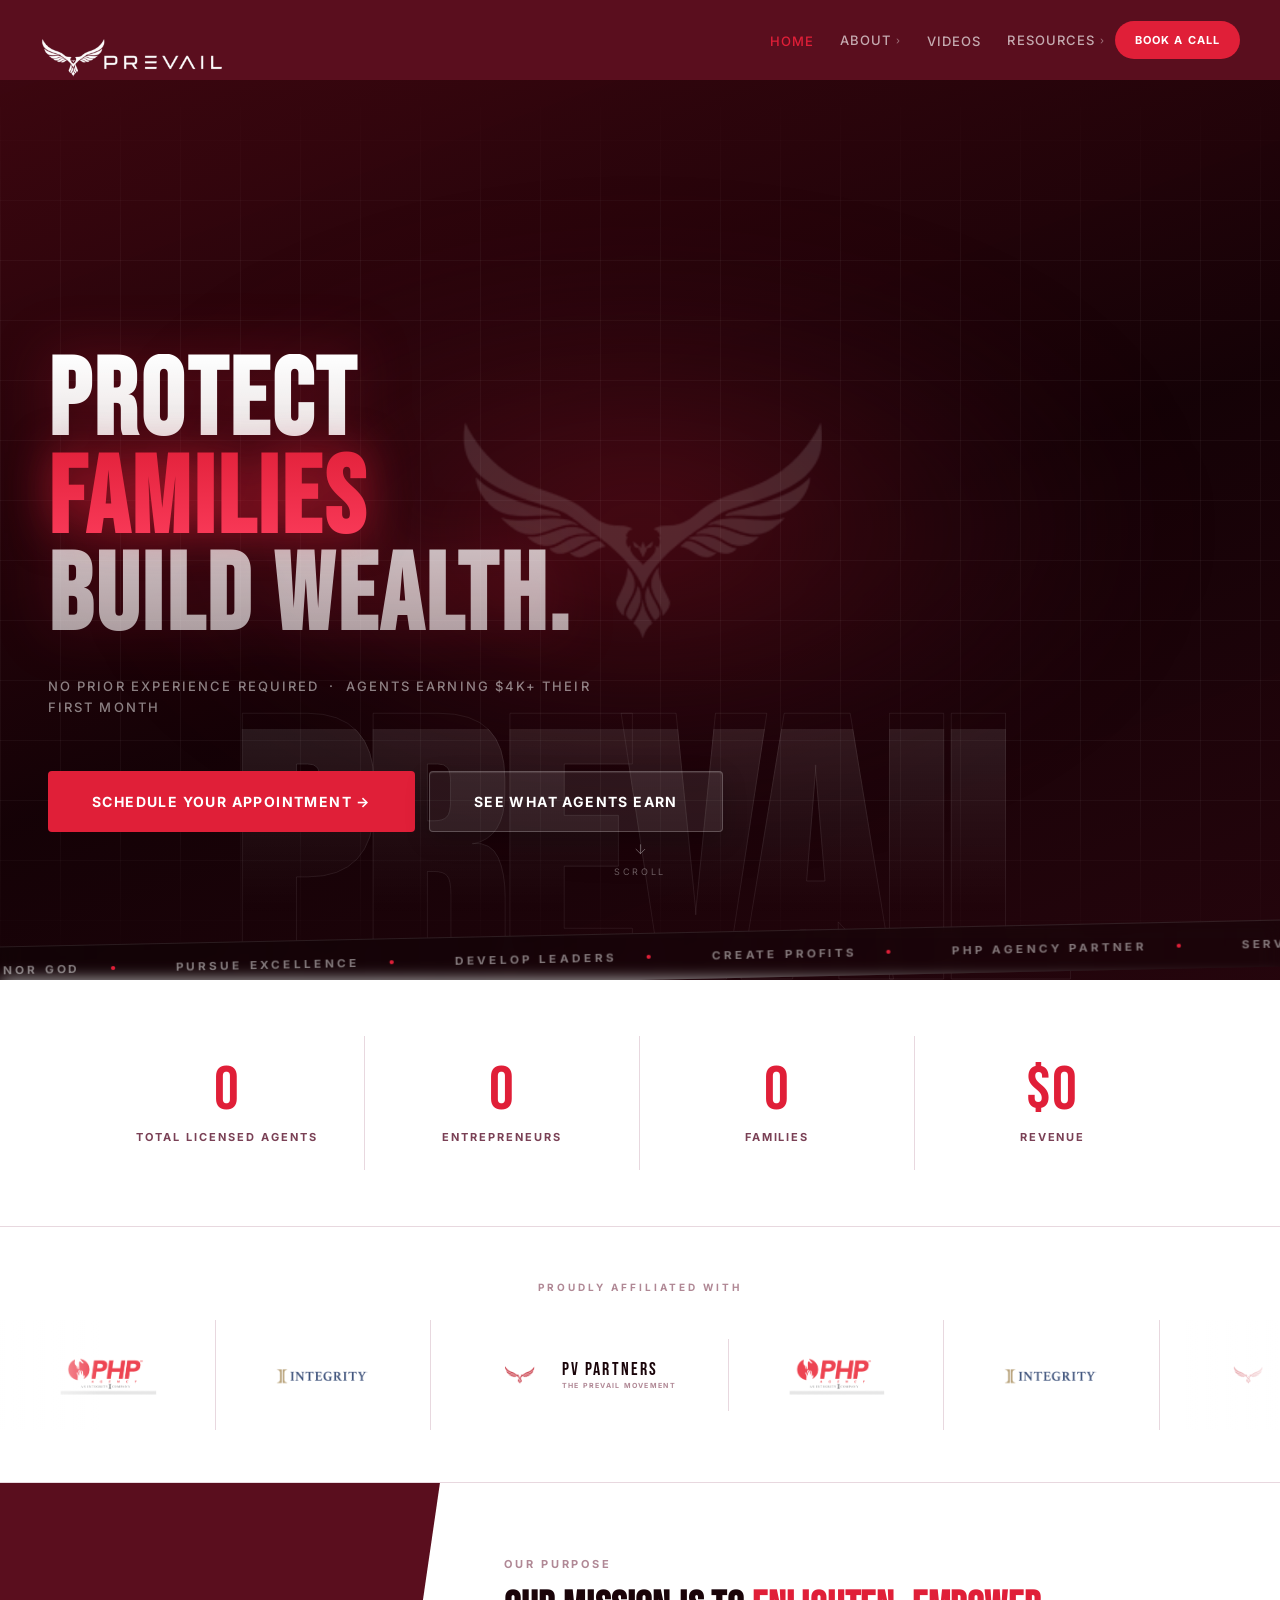
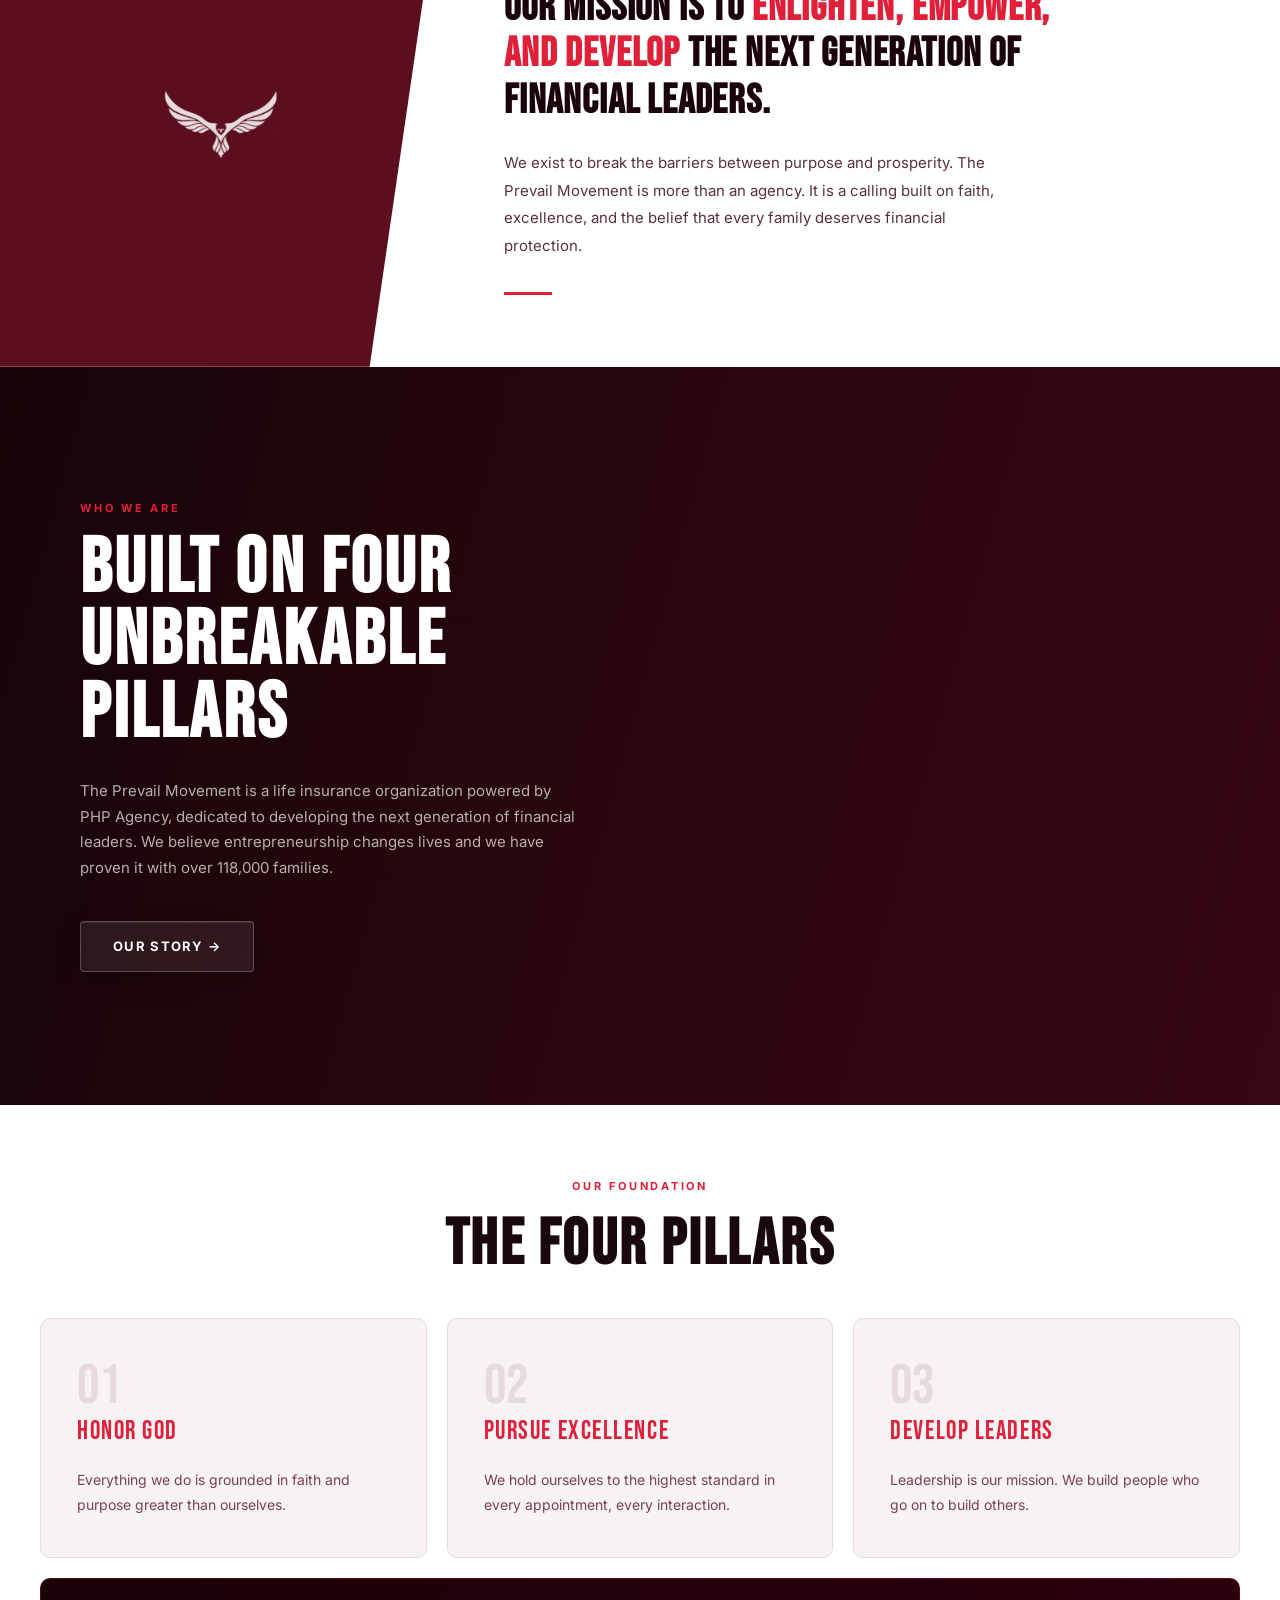
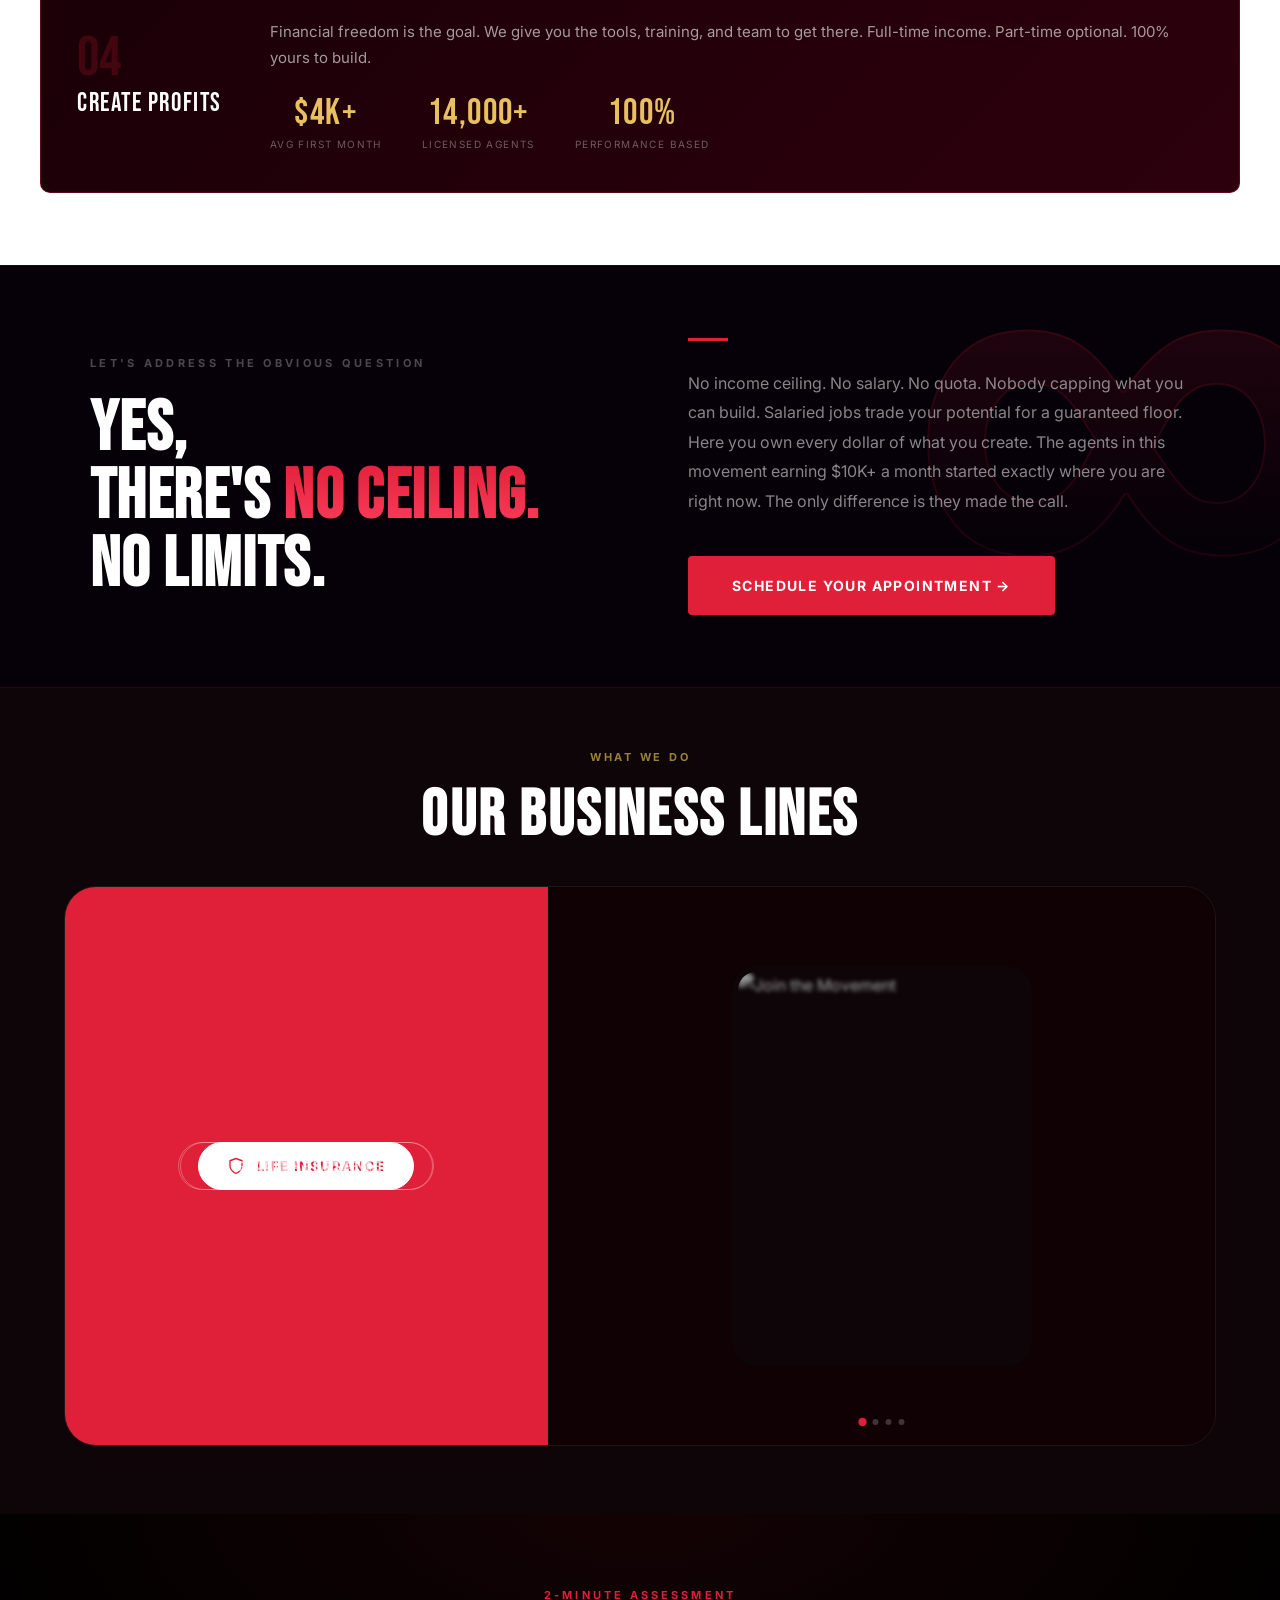
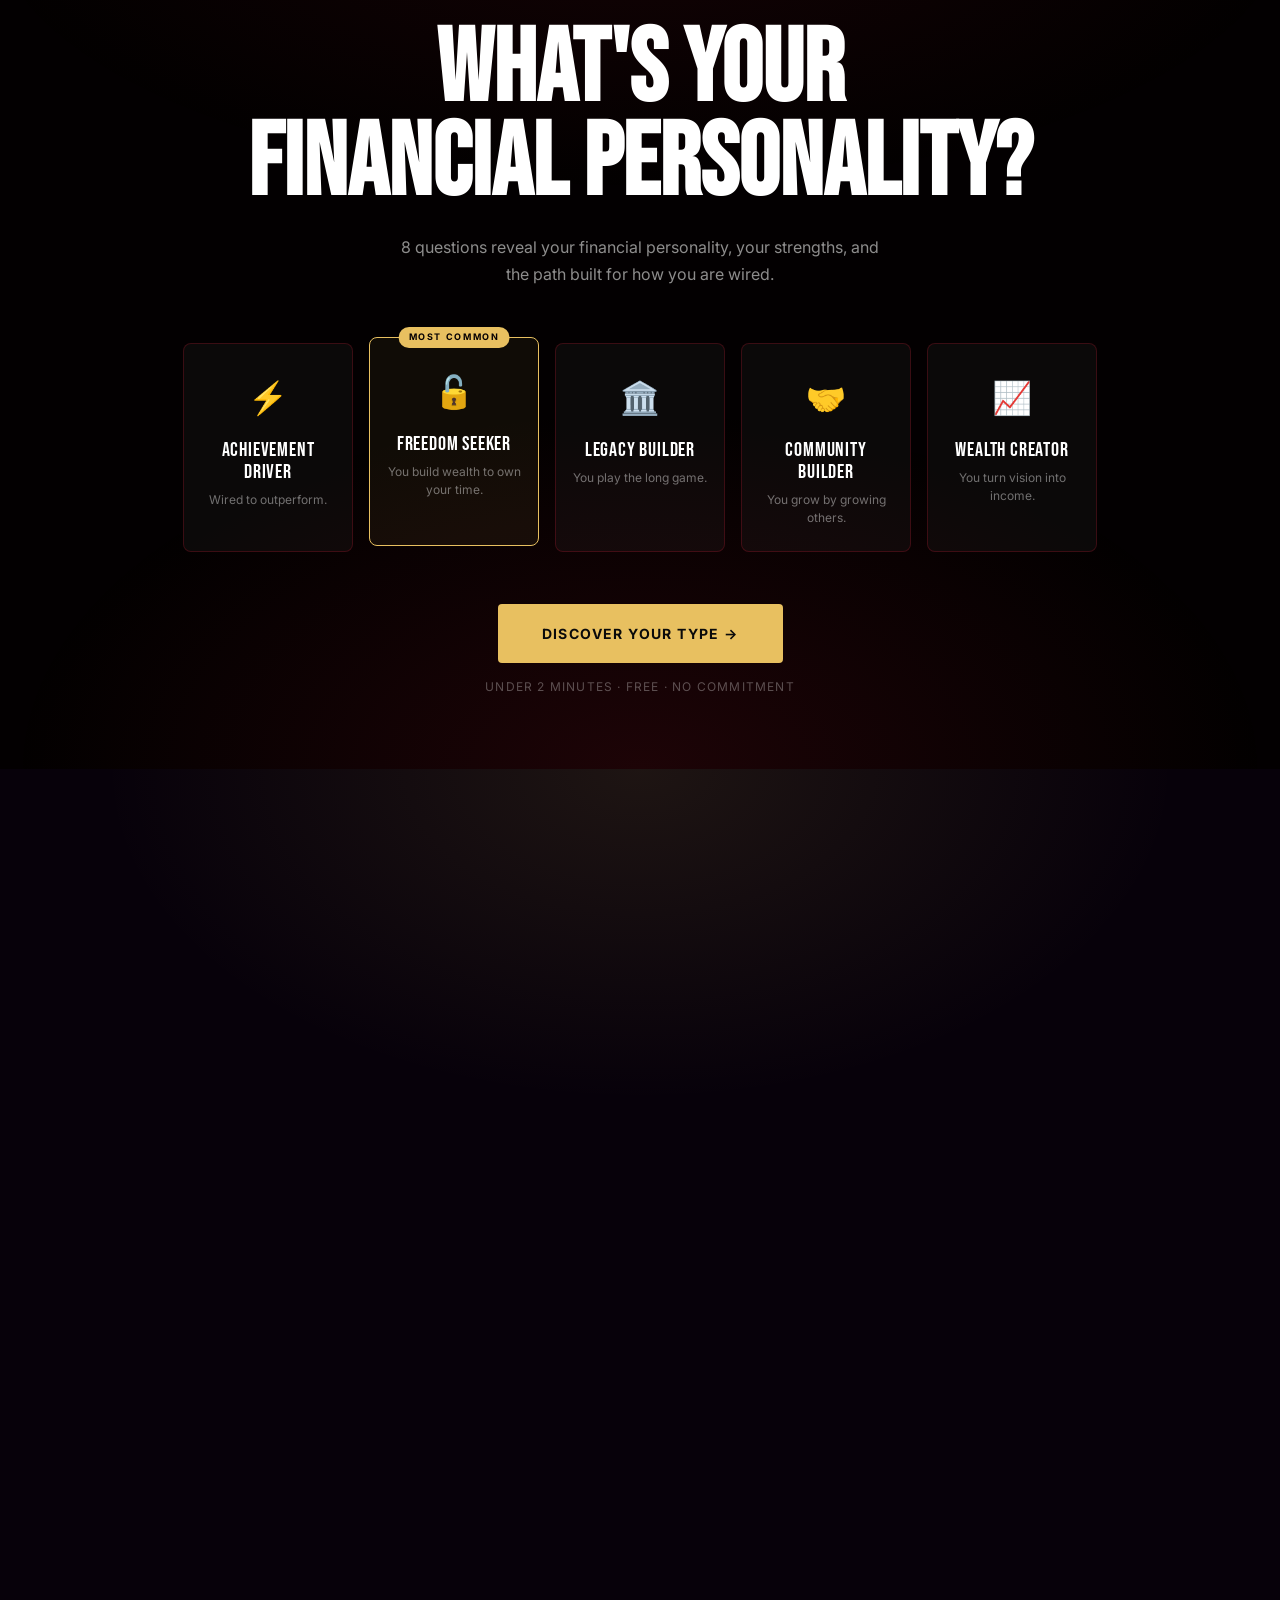
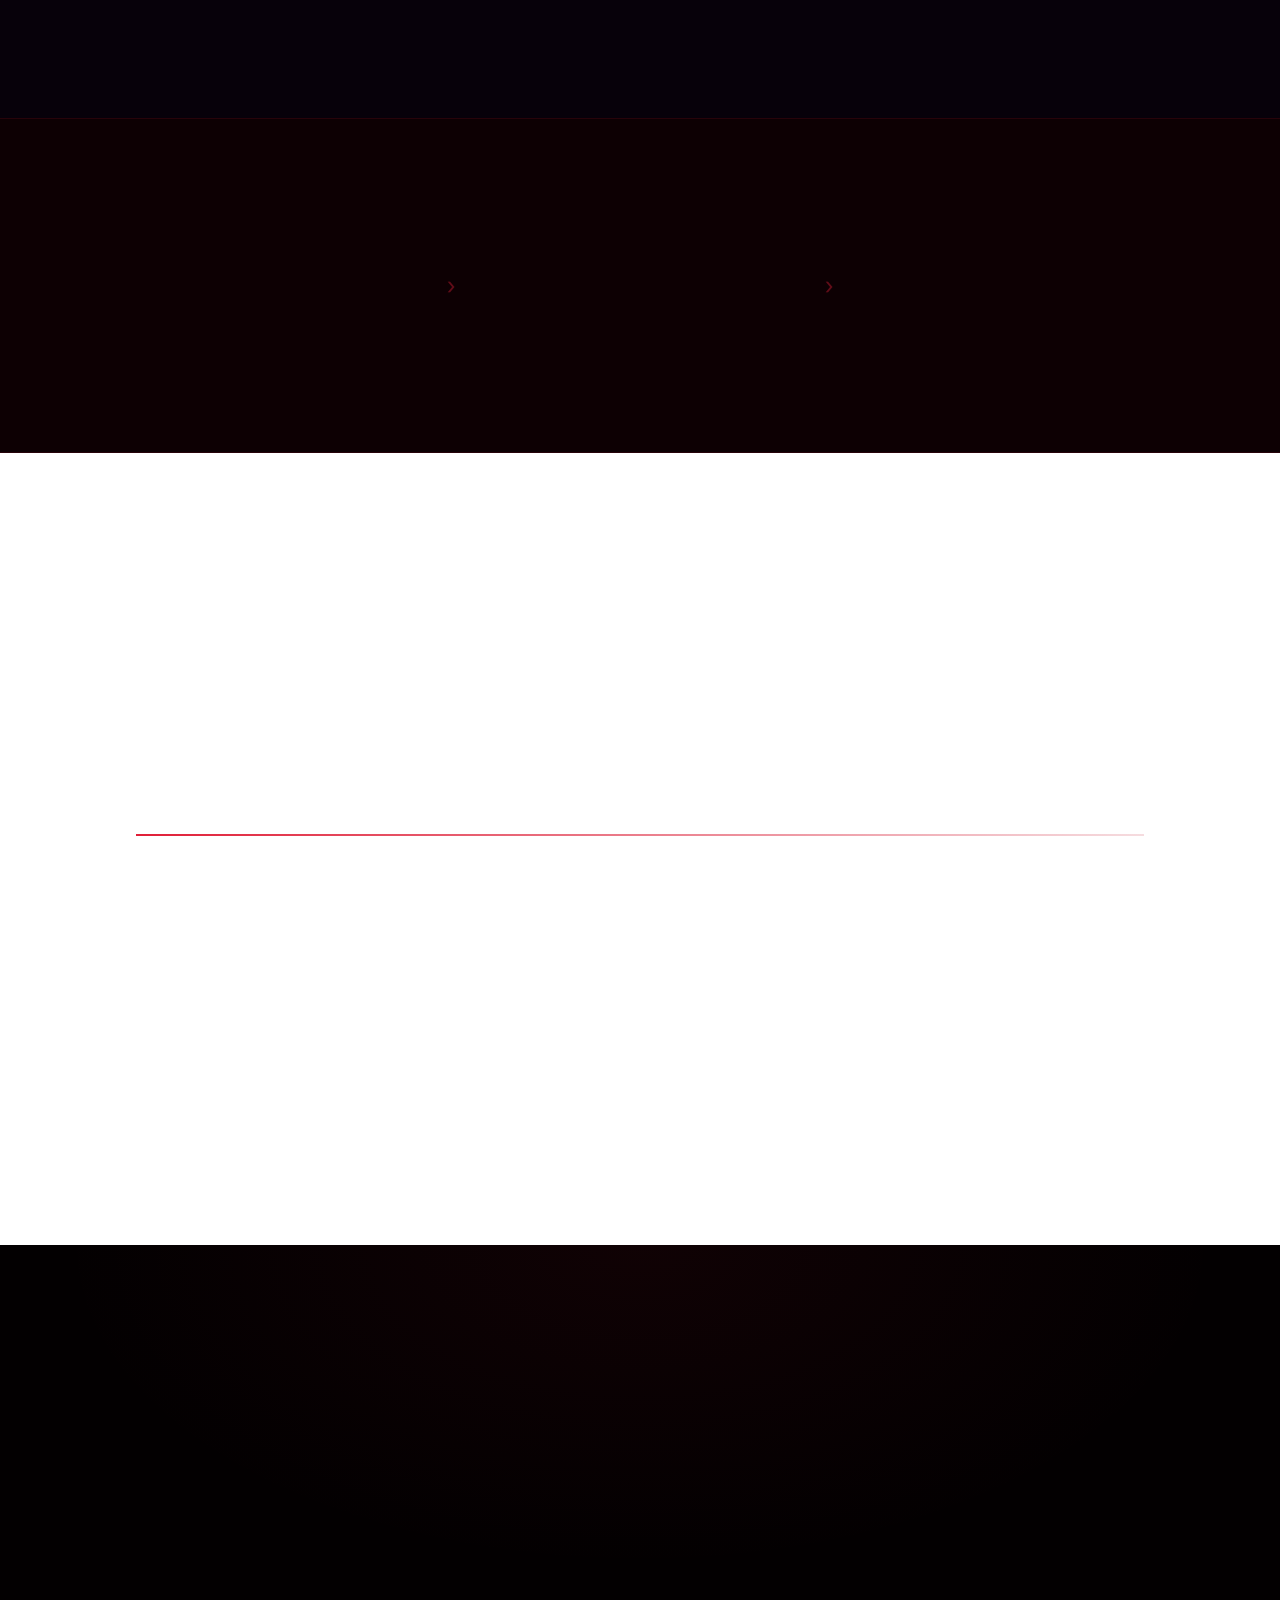
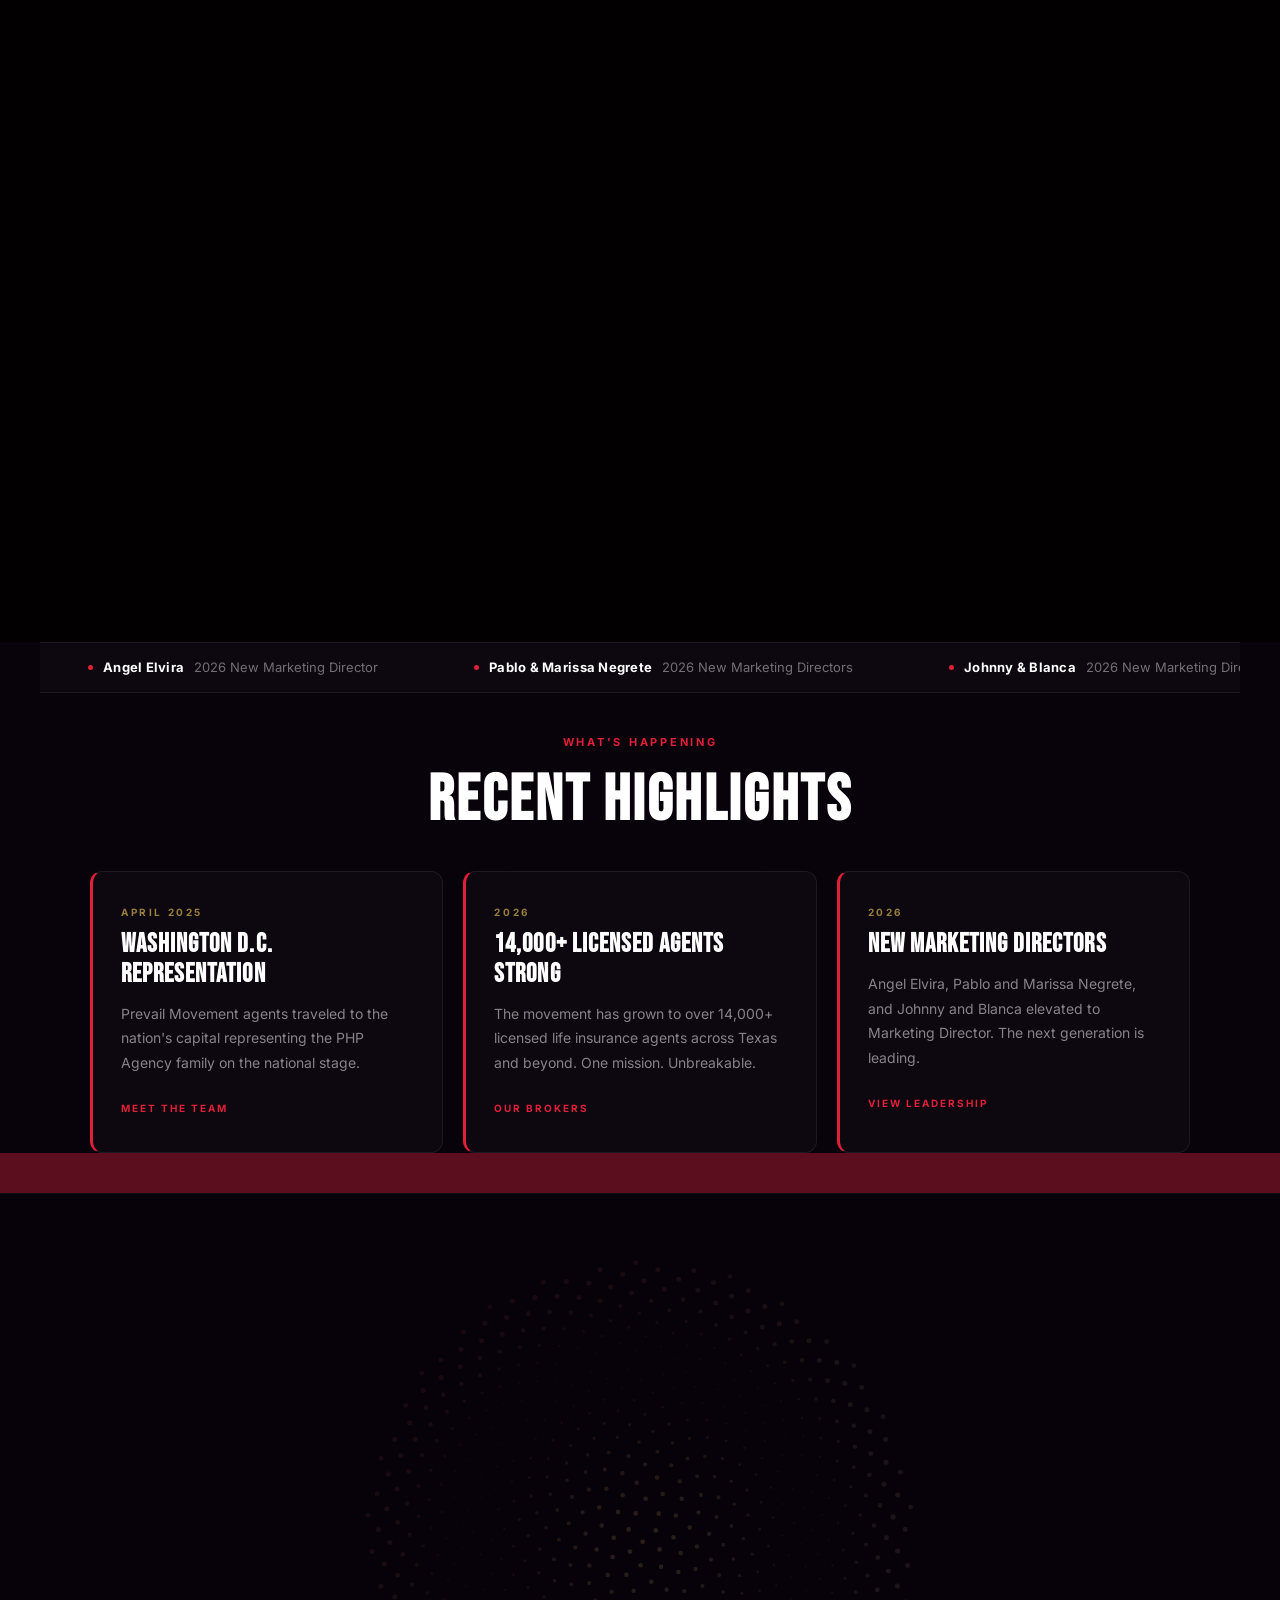
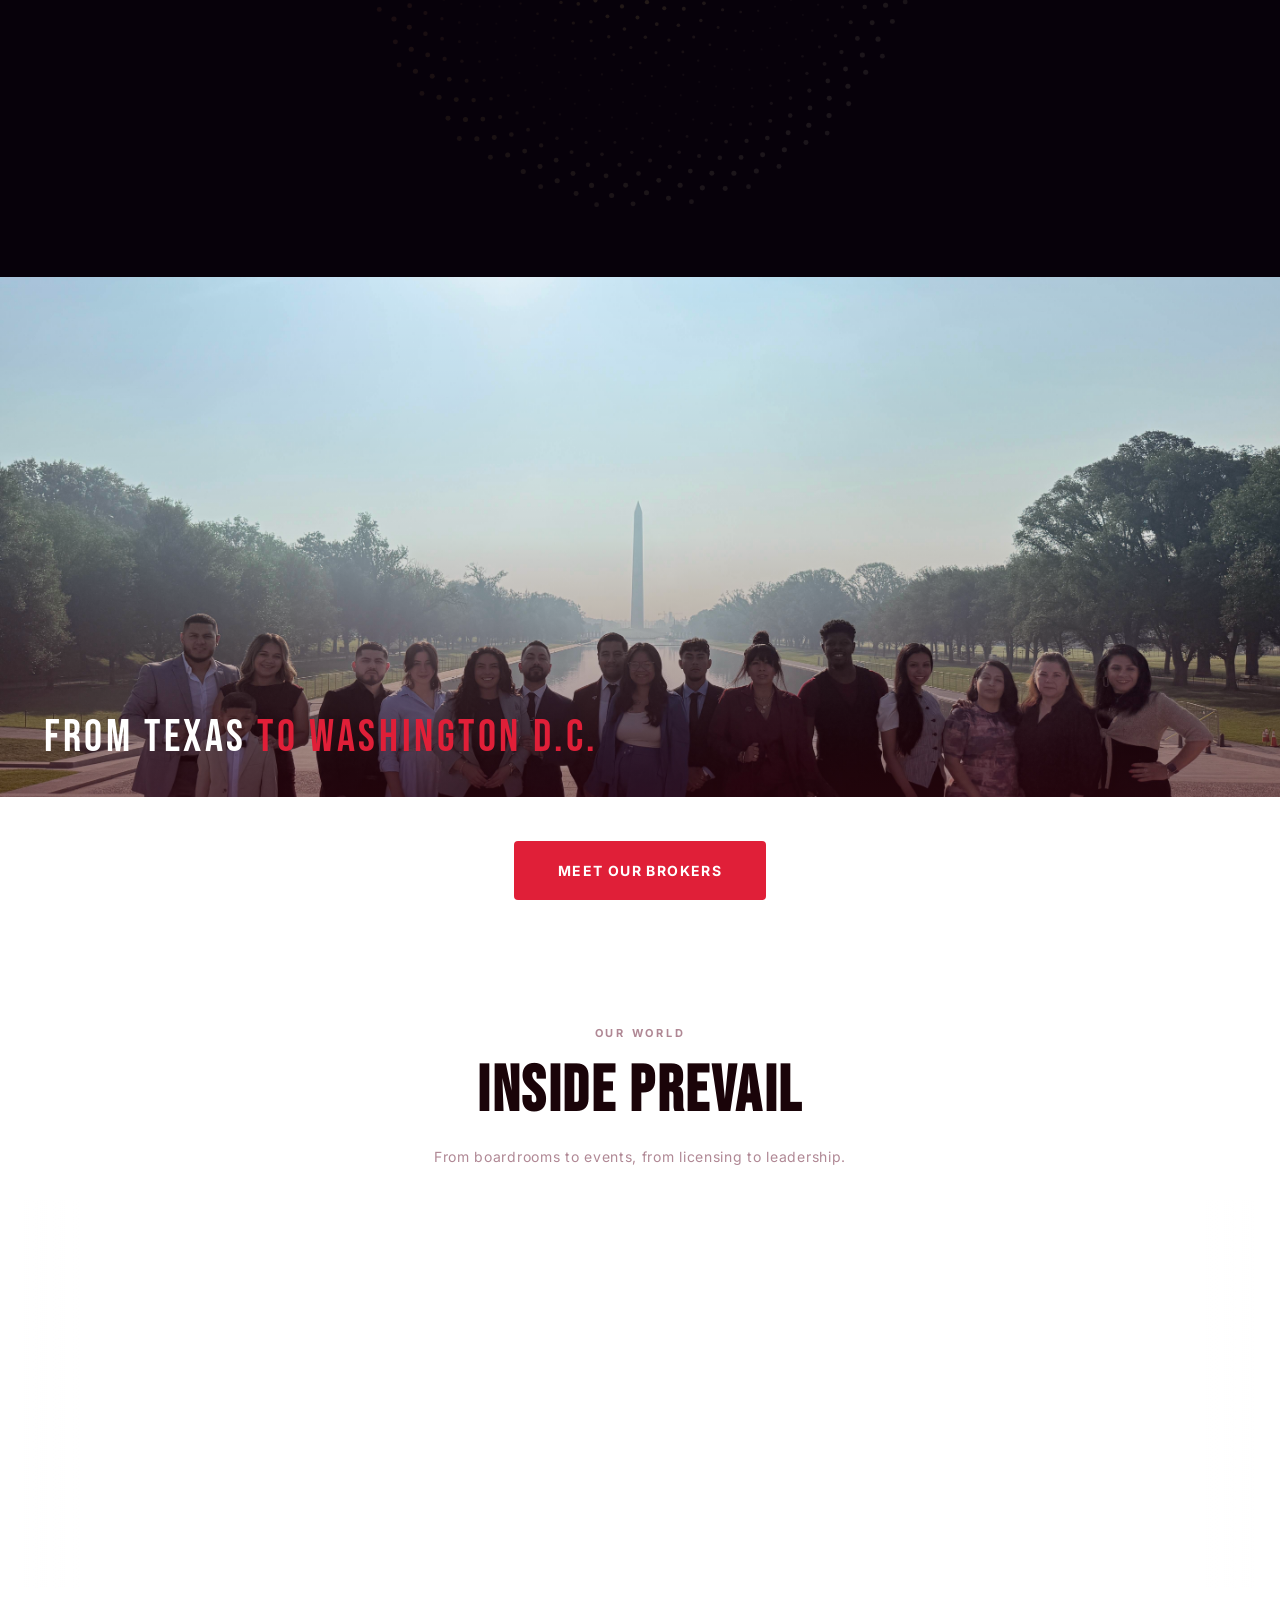
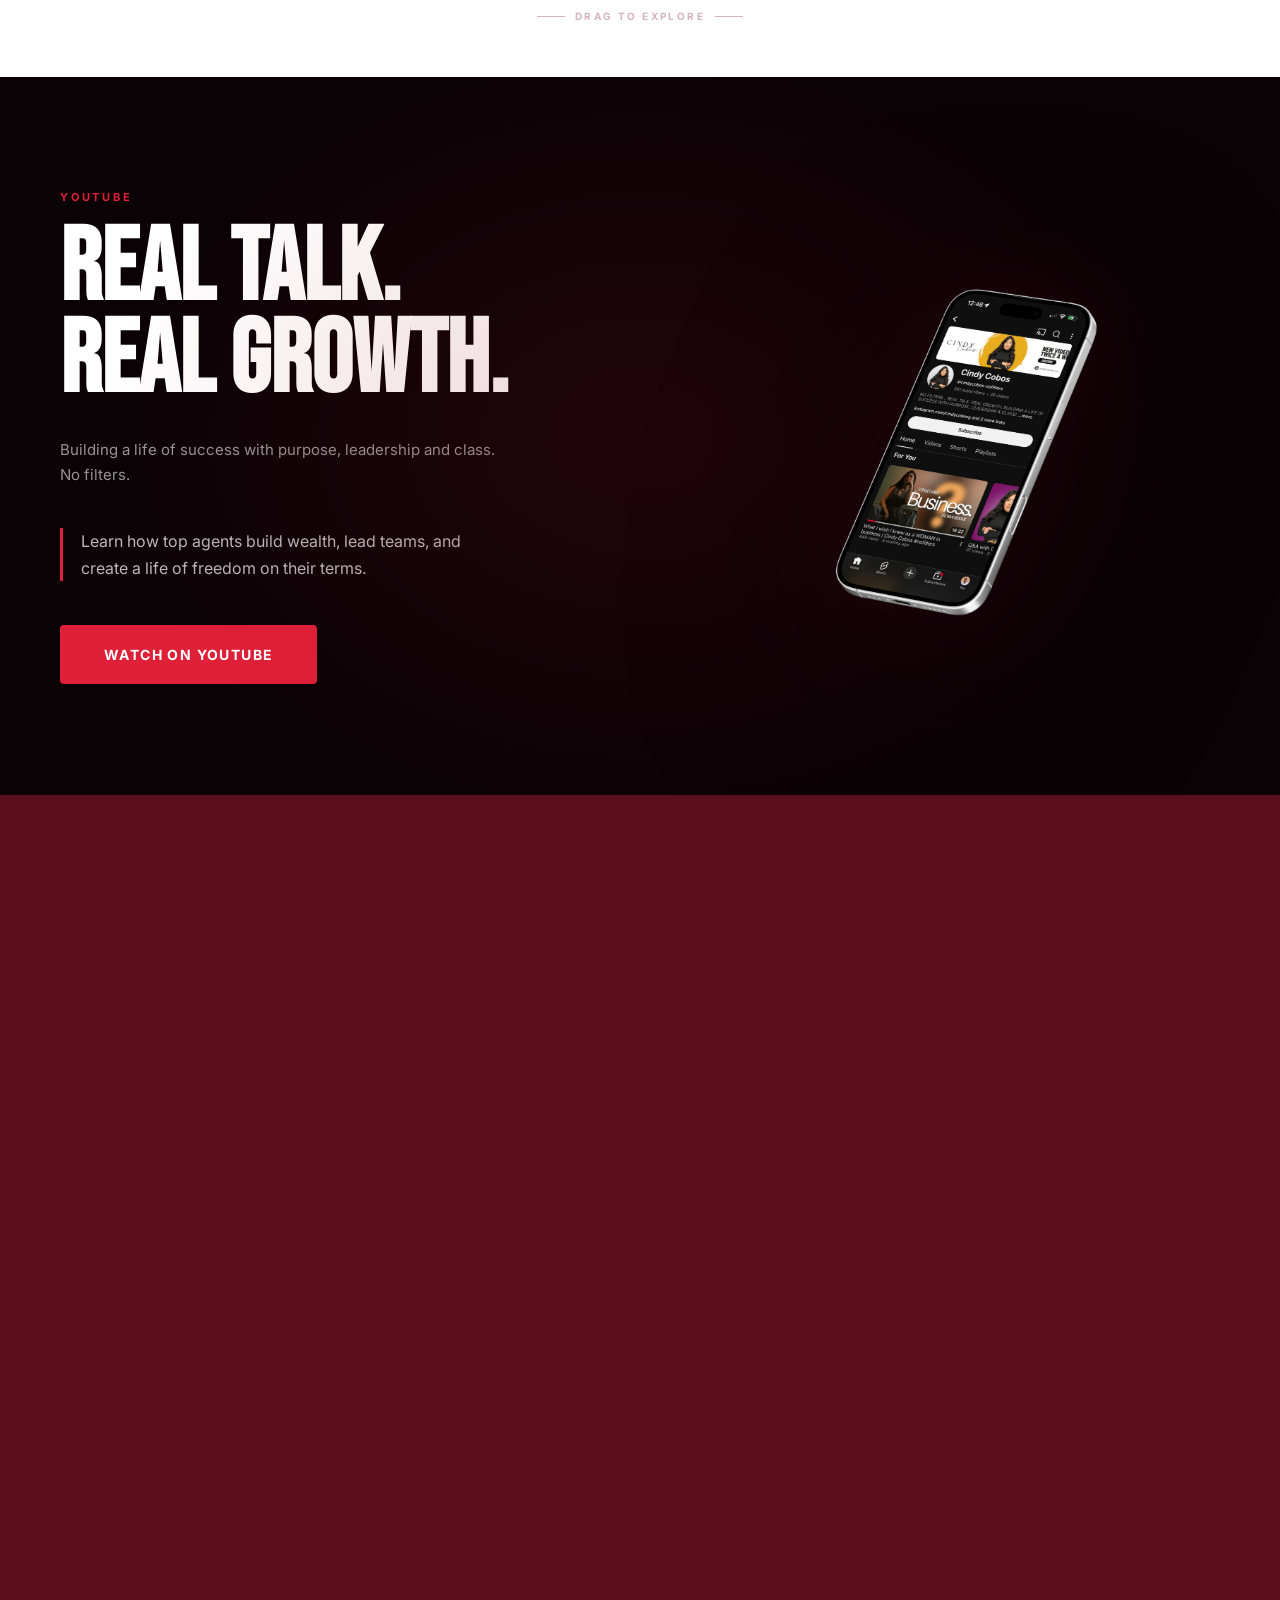
==== index.html @ e939583f "Pre-launch fixes: web-optimized hero video, quiz UX, CCPA, Texas governing law, social meta Hero + W" ====
<!DOCTYPE html>
<html lang="en">
<head>
  <meta charset="UTF-8">
  <meta name="viewport" content="width=device-width, initial-scale=1.0">
  <title>Prevail Movement | Honor God. Pursue Excellence. Develop Leaders. Create Profits.</title>
  <meta name="description" content="The Prevail Movement is a life insurance organization developing the next generation of financial leaders. Agents earn $4K+ their first month with no prior experience required.">

  <!-- Open Graph / Facebook / LinkedIn -->
  <meta property="og:type" content="website">
  <meta property="og:site_name" content="The Prevail Movement">
  <meta property="og:title" content="Prevail Movement | Protect Families. Build Wealth.">
  <meta property="og:description" content="A life insurance organization developing the next generation of financial leaders. Agents earn $4K+ their first month with no prior experience required.">
  <meta property="og:image" content="99.png">
  <meta property="og:image:alt" content="The Prevail Movement crest">

  <!-- Twitter / X -->
  <meta name="twitter:card" content="summary_large_image">
  <meta name="twitter:title" content="Prevail Movement | Protect Families. Build Wealth.">
  <meta name="twitter:description" content="A life insurance organization developing the next generation of financial leaders. Agents earn $4K+ their first month with no prior experience required.">
  <meta name="twitter:image" content="99.png">

  <link rel="stylesheet" href="style.css">
  <style>

    /* ═══════════════════════════════════════════════
       HERO
    ═══════════════════════════════════════════════ */
    .hero {
      position: relative;
      height: 100vh;
      min-height: 680px;
      display: flex;
      flex-direction: column;
      align-items: flex-start;
      justify-content: flex-end;
      text-align: left;
      overflow: hidden;
      margin-top: var(--nav-h);
      background: #1a0409;
    }

    /* Background video */
    .hero__video {
      position: absolute;
      inset: 0;
      width: 100%;
      height: 100%;
      object-fit: cover;
      object-position: center;
      z-index: 0;
    }

    /* GLSL Hills WebGL canvas */
    .hero__glsl-hills {
      position: absolute;
      inset: 0;
      width: 100%;
      height: 100%;
      z-index: 2;
      pointer-events: none;
      opacity: 0.55;
      mix-blend-mode: screen;
    }

    /* Crimson overlay on video */
    .hero__video-overlay {
      position: absolute;
      inset: 0;
      background: linear-gradient(
        160deg,
        rgba(70,8,18,0.78) 0%,
        rgba(20,2,6,0.88) 55%,
        rgba(40,6,14,0.82) 100%
      );
      z-index: 1;
    }

    /* Aurora glow */
    .hero__aurora {
      position: absolute;
      left: 50%; top: 50%;
      transform: translate(-50%, -50%);
      width: 80vw;
      height: 60vh;
      background: radial-gradient(ellipse at 50% 50%,
        rgba(224,31,56,0.28) 0%,
        rgba(110,18,36,0.18) 40%,
        transparent 70%);
      border-radius: 50%;
      filter: blur(60px);
      animation: aurora-breathe 8s ease-in-out infinite alternate;
      pointer-events: none;
      z-index: 2;
    }
    @keyframes aurora-breathe {
      0%   { transform: translate(-50%,-50%) scale(1);   opacity: 0.7; }
      100% { transform: translate(-50%,-50%) scale(1.15); opacity: 1; }
    }

    /* Grid texture */
    .hero__grid {
      position: absolute;
      inset: 0;
      background-size: 60px 60px;
      background-image:
        linear-gradient(to right,  rgba(255,255,255,0.04) 1px, transparent 1px),
        linear-gradient(to bottom, rgba(255,255,255,0.04) 1px, transparent 1px);
      mask-image: linear-gradient(to bottom, transparent 0%, black 20%, black 80%, transparent 100%);
      -webkit-mask-image: linear-gradient(to bottom, transparent 0%, black 20%, black 80%, transparent 100%);
      pointer-events: none;
      z-index: 2;
    }

    /* Giant background "PREVAIL" text */
    .hero__bg-text {
      position: absolute;
      bottom: -4vh;
      left: 50%;
      transform: translateX(-50%);
      font-family: 'Bebas Neue', cursive;
      font-size: 28vw;
      line-height: 0.8;
      font-weight: 900;
      letter-spacing: -0.02em;
      white-space: nowrap;
      color: transparent;
      -webkit-text-stroke: 1px rgba(255,255,255,0.07);
      background: linear-gradient(180deg, rgba(255,255,255,0.09) 0%, transparent 65%);
      -webkit-background-clip: text;
      background-clip: text;
      pointer-events: none;
      user-select: none;
      z-index: 2;
    }

    /* Eagle watermark */
    .hero__eagle {
      position: absolute;
      opacity: 0.12;
      width: 900px;
      height: auto;
      top: 50%; left: 50%;
      transform: translate(-50%, -50%);
      pointer-events: none;
      display: block;
      z-index: 2;
    }

    /* Content */
    .hero__content {
      position: relative;
      z-index: 3;
      max-width: 760px;
      width: 100%;
      padding: 0 24px 148px max(40px, calc((100vw - 1280px) / 2 + 48px));
      overflow: visible;
    }
    /* CSS fallback: if GSAP never runs, animate elements visible after 3s */
    @keyframes hero-reveal {
      from { opacity: 0; transform: translateY(20px); }
      to   { opacity: 1; transform: translateY(0); }
    }

    .hero__eyebrow {
      display: inline-flex;
      align-items: center;
      gap: 10px;
      font-size: 11px;
      font-weight: 700;
      letter-spacing: 0.32em;
      text-transform: uppercase;
      color: rgba(255,255,255,0.55);
      margin-bottom: 24px;
      opacity: 0;
      animation: hero-reveal 0.7s ease-out 3s forwards;
    }
    .hero__eyebrow::before,
    .hero__eyebrow::after {
      content: '';
      display: block;
      width: 28px;
      height: 1px;
      background: rgba(255,255,255,0.3);
    }
    .hero__title {
      font-family: 'Bebas Neue', cursive;
      font-size: clamp(64px, 8.5vw, 108px);
      line-height: 0.9;
      letter-spacing: 0.03em;
      margin-bottom: 30px;
      opacity: 0;
      animation: hero-reveal 0.9s ease-out 3.1s forwards;
      overflow: visible;
      /* metallic text glow */
      background: linear-gradient(180deg, #ffffff 0%, rgba(255,255,255,0.6) 100%);
      -webkit-background-clip: text;
      -webkit-text-fill-color: transparent;
      background-clip: text;
      filter: drop-shadow(0 0 28px rgba(224,31,56,0.3));
    }
    .hero__title .accent {
      background: linear-gradient(180deg, var(--crimson) 0%, #ff4060 100%);
      -webkit-background-clip: text;
      -webkit-text-fill-color: transparent;
      background-clip: text;
      filter: drop-shadow(0 0 20px rgba(224,31,56,0.5));
    }
    .hero__tagline {
      font-size: clamp(11px, 1.2vw, 13px);
      letter-spacing: 0.16em;
      text-transform: uppercase;
      color: rgba(255,255,255,0.5);
      margin-bottom: 52px;
      font-weight: 500;
      opacity: 0;
      max-width: 560px;
      animation: hero-reveal 0.7s ease-out 3.25s forwards;
    }
    .hero__ctas {
      display: flex;
      gap: 14px;
      justify-content: flex-start;
      flex-wrap: wrap;
      opacity: 0;
      animation: hero-reveal 0.6s ease-out 3.4s forwards;
    }

    /* Glass pill button */
    .btn--glass {
      background: rgba(255,255,255,0.08);
      color: #fff;
      border: 1px solid rgba(255,255,255,0.22);
      backdrop-filter: blur(12px);
      -webkit-backdrop-filter: blur(12px);
      box-shadow: inset 0 1px 1px rgba(255,255,255,0.12), 0 8px 24px rgba(0,0,0,0.2);
      transition: background 0.3s, border-color 0.3s, box-shadow 0.3s, transform 0.2s;
    }
    .btn--glass:hover {
      background: rgba(255,255,255,0.15);
      border-color: rgba(255,255,255,0.5);
      box-shadow: inset 0 1px 1px rgba(255,255,255,0.2), 0 12px 32px rgba(0,0,0,0.3);
    }

    /* Scroll indicator */
    .hero__scroll {
      position: absolute;
      bottom: 100px; /* above the marquee strip */
      left: 50%;
      transform: translateX(-50%);
      display: flex;
      flex-direction: column;
      align-items: center;
      gap: 8px;
      font-size: 9px;
      letter-spacing: 0.28em;
      text-transform: uppercase;
      color: rgba(255,255,255,0.35);
      z-index: 3;
      animation: scroll-bounce 2s ease-in-out infinite;
    }
    .hero__scroll svg { width: 16px; height: 16px; stroke: rgba(255,255,255,0.35); fill: none; stroke-width: 1.5; }
    @keyframes scroll-bounce {
      0%,100% { transform: translateX(-50%) translateY(0); }
      50%      { transform: translateX(-50%) translateY(7px); }
    }

    /* ═══════════════════════════════════════════════
       DIAGONAL MARQUEE STRIP
    ═══════════════════════════════════════════════ */
    .marquee-strip {
      position: absolute;
      bottom: 0;
      left: 0;
      right: 0;
      overflow: hidden;
      border-top: 1px solid rgba(255,255,255,0.1);
      background: rgba(0,0,0,0.25);
      backdrop-filter: blur(8px);
      padding: 14px 0;
      z-index: 3;
      transform: rotate(-1.2deg) scaleX(1.08);
    }
    .marquee-strip__track {
      display: flex;
      width: max-content;
      animation: strip-scroll 35s linear infinite;
      font-size: 11px;
      font-weight: 700;
      letter-spacing: 0.28em;
      text-transform: uppercase;
      color: rgba(255,255,255,0.45);
    }
    .marquee-strip__item {
      display: flex;
      align-items: center;
      gap: 28px;
      padding: 0 28px;
      white-space: nowrap;
    }
    .marquee-strip__dot {
      width: 4px;
      height: 4px;
      border-radius: 50%;
      background: var(--crimson);
      flex-shrink: 0;
    }
    @keyframes strip-scroll {
      from { transform: translateX(0); }
      to   { transform: translateX(-50%); }
    }

    /* ═══════════════════════════════════════════════
       STATS — animated counters on white
    ═══════════════════════════════════════════════ */
    .stats-section {
      background: #fff;
      border-bottom: 1px solid #e8d8df;
      padding: 56px 40px;
    }
    .stats-inner {
      max-width: 1100px;
      margin: 0 auto;
      display: grid;
      grid-template-columns: repeat(4, 1fr);
      gap: 0;
    }
    .stat-item {
      text-align: center;
      padding: 24px 20px;
      border-right: 1px solid #e8d8df;
    }
    .stat-item:last-child { border-right: none; }
    .stat-num {
      font-family: 'Bebas Neue', cursive;
      font-size: 62px;
      line-height: 1;
      letter-spacing: 0.02em;
      color: var(--crimson);
    }
    .stat-label {
      font-size: 11px;
      font-weight: 700;
      letter-spacing: 0.18em;
      text-transform: uppercase;
      color: #7a4055;
      margin-top: 6px;
    }

    /* ═══════════════════════════════════════════════
       WHO WE ARE — full-width cinematic video
    ═══════════════════════════════════════════════ */
    .who-section {
      position: relative;
      overflow: hidden;
      min-height: 82vh;
      display: flex;
      align-items: center;
    }
    .who__video-bg {
      position: absolute;
      inset: 0;
      width: 100%;
      height: 100%;
      object-fit: cover;
      object-position: center 30%;
      z-index: 0;
    }
    .who__video-overlay {
      position: absolute;
      inset: 0;
      background: linear-gradient(
        105deg,
        rgba(10,2,4,0.86) 0%,
        rgba(20,4,8,0.68) 50%,
        rgba(5,1,2,0.42) 100%
      );
      z-index: 1;
    }
    .who__content {
      position: relative;
      z-index: 2;
      max-width: 760px;
      padding: 80px;
    }
    .who__content .section-label { color: var(--crimson); }
    .who__content .section-title {
      color: #fff;
      font-size: clamp(52px, 6vw, 88px);
      line-height: 0.94;
      margin: 16px 0 28px;
    }
    .who__content .section-sub {
      color: rgba(255,255,255,0.68);
      max-width: 500px;
      font-size: 15px;
      line-height: 1.72;
    }

    /* ═══════════════════════════════════════════════
       FOUR PILLARS — white section
    ═══════════════════════════════════════════════ */
    .pillars-section {
      background: #fff;
      padding: 72px 40px;
    }
    .pillars-header {
      text-align: center;
      margin-bottom: 40px;
    }
    .pillars-header .section-label { color: var(--crimson); }
    .pillars-header .section-title { color: #1a0810; }

    /* ═══ PILLARS BENTO ═══ */
    .pillars-grid {
      max-width: 1200px;
      margin: 0 auto;
      display: grid;
      grid-template-columns: repeat(3, 1fr);
      grid-template-rows: auto auto;
      gap: 20px;
      padding: 0 0;
    }
    .pillar-c {
      background: #f7f2f4;
      border: 1px solid var(--white-border);
      border-radius: 10px;
      padding: 40px 36px;
      transition: box-shadow 0.3s, transform 0.3s;
    }
    .pillar-c:hover {
      transform: translateY(-4px);
      box-shadow: 0 16px 48px rgba(192,21,42,0.12);
    }
    .pillar-c__num {
      font-family: 'Bebas Neue', cursive;
      font-size: 56px;
      line-height: 1;
      color: rgba(90,14,30,0.1);
      margin-bottom: -4px;
    }
    .pillar-c__title {
      font-family: 'Bebas Neue', cursive;
      font-size: 26px;
      letter-spacing: 0.06em;
      color: var(--crimson);
      margin-bottom: 14px;
    }
    .pillar-c__text {
      font-size: 14px;
      color: #7a4055;
      line-height: 1.75;
    }
    .pillar-c--wide {
      grid-column: 1 / -1;
      display: grid;
      grid-template-columns: auto 1fr;
      align-items: center;
      gap: 48px;
      background: linear-gradient(135deg, #1a0007 0%, #2d000e 100%);
      border-color: rgba(224,31,56,0.3);
    }
    .pillar-c--wide .pillar-c__num { color: rgba(224,31,56,0.2); }
    .pillar-c--wide .pillar-c__title { color: #fff; }
    .pillar-c--wide .pillar-c__text { color: rgba(255,255,255,0.6); }
    .pillar-c--wide:hover {
      border-color: rgba(224,31,56,0.55);
      box-shadow: 0 20px 60px rgba(0,0,0,0.3);
    }
    .pillar-c__income-bar {
      display: flex;
      gap: 40px;
      margin-top: 24px;
      flex-wrap: wrap;
    }
    .pillar-c__stat { text-align: center; }
    .pillar-c__stat-num {
      font-family: 'Bebas Neue', cursive;
      font-size: 36px;
      color: var(--gold);
      letter-spacing: 0.04em;
      line-height: 1;
    }
    .pillar-c__stat-label {
      font-size: 10px;
      text-transform: uppercase;
      letter-spacing: 0.14em;
      color: rgba(255,255,255,0.35);
      margin-top: 4px;
    }
    @media (max-width: 768px) {
      .pillars-grid { grid-template-columns: 1fr 1fr; }
      .pillar-c--wide { grid-template-columns: 1fr; gap: 20px; }
    }
    @media (max-width: 480px) {
      .pillars-grid { grid-template-columns: 1fr; }
    }

    /* ═══════════════════════════════════════════════
       YOUTUBE SECTION
    ═══════════════════════════════════════════════ */
    .yt-section {
      background: #0a0205;
      padding: 72px 60px;
      display: flex;
      align-items: center;
      gap: 72px;
      overflow: hidden;
      position: relative;
    }
    .yt-section__glow {
      position: absolute;
      inset: 0;
      background: radial-gradient(ellipse 60% 80% at 50% 50%, rgba(140,14,40,0.18) 0%, transparent 70%);
      pointer-events: none;
    }
    .yt-section__left { flex: 0 0 44%; }
    .yt-section__label {
      font-size: 11px;
      font-weight: 700;
      letter-spacing: 0.25em;
      text-transform: uppercase;
      color: var(--crimson);
      margin-bottom: 18px;
    }
    .yt-section__headline {
      font-family: 'Bebas Neue', cursive;
      font-size: clamp(64px, 8vw, 108px);
      line-height: 0.9;
      color: #fff;
      margin-bottom: 28px;
    }
    .yt-section__sub {
      font-size: 15px;
      line-height: 1.72;
      color: rgba(255,255,255,0.58);
      max-width: 440px;
      margin-bottom: 40px;
    }
    .yt-section__stats {
      display: flex;
      gap: 36px;
      margin-bottom: 44px;
    }
    .yt-section__gain {
      font-size: 16px;
      line-height: 1.65;
      color: rgba(255,255,255,0.72);
      max-width: 420px;
      margin-bottom: 44px;
      border-left: 3px solid var(--crimson);
      padding-left: 18px;
    }
    .yt-section__right {
      flex: 1;
      display: flex;
      justify-content: center;
      align-items: center;
    }
    .yt-phone-img {
      max-height: 1300px;
      width: auto;
      filter: drop-shadow(0 40px 100px rgba(0,0,0,0.6)) drop-shadow(0 0 40px rgba(140,14,40,0.15));
      animation: phoneFloat 5s ease-in-out infinite;
    }
    @keyframes phoneFloat {
      0%, 100% { transform: translateY(0px) rotate(0deg); }
      33% { transform: translateY(-12px) rotate(0.4deg); }
      66% { transform: translateY(-6px) rotate(-0.3deg); }
    }

    /* ═══════════════════════════════════════════════
       QUIZ CTA SECTION
    ═══════════════════════════════════════════════ */
    .quiz-cta-section {
      background: #030001;
      padding: 72px 40px;
      text-align: center;
      position: relative;
      overflow: hidden;
    }
    #quizSilkCanvas {
      position: absolute;
      inset: 0;
      width: 100%;
      height: 100%;
      z-index: 0;
    }
    .quiz-cta-section::before {
      content: '';
      position: absolute;
      inset: 0;
      background:
        radial-gradient(ellipse 80% 50% at 50% 0%, rgba(224,31,56,0.08) 0%, transparent 65%),
        radial-gradient(ellipse 70% 60% at 50% 100%, rgba(224,31,56,0.12) 0%, transparent 70%);
      pointer-events: none;
      z-index: 1;
    }
    .quiz-cta__inner {
      position: relative;
      max-width: 1100px;
      margin: 0 auto;
      z-index: 2;
    }
    .quiz-cta__label {
      font-size: 11px;
      font-weight: 700;
      letter-spacing: 0.28em;
      text-transform: uppercase;
      color: var(--crimson);
      margin-bottom: 20px;
    }
    .quiz-cta__headline {
      font-family: 'Bebas Neue', cursive;
      font-size: clamp(56px, 8vw, 104px);
      line-height: 0.92;
      color: #fff;
      margin-bottom: 22px;
    }
    .quiz-cta__sub {
      font-size: 16px;
      line-height: 1.65;
      color: rgba(255,255,255,0.55);
      max-width: 500px;
      margin: 0 auto 56px;
    }
    .quiz-types {
      display: flex;
      justify-content: center;
      gap: 16px;
      flex-wrap: wrap;
      margin-bottom: 52px;
    }
    .quiz-type-card {
      position: relative;
      width: 170px;
      padding: 28px 16px 24px;
      background: rgba(255,255,255,0.035);
      border: 1px solid rgba(224,31,56,0.22);
      border-radius: 8px;
      transition: transform 0.35s ease, border-color 0.35s ease, box-shadow 0.35s ease;
      cursor: default;
    }
    .quiz-type-card:hover {
      transform: translateY(-10px);
      border-color: rgba(224,31,56,0.7);
      box-shadow: 0 20px 60px rgba(224,31,56,0.18);
    }
    .quiz-type-card--featured {
      border-color: var(--gold);
      background: rgba(232,192,96,0.06);
      transform: translateY(-6px);
    }
    .quiz-type-card--featured:hover {
      border-color: var(--gold);
      box-shadow: 0 20px 60px rgba(232,192,96,0.2);
    }
    .quiz-type-card__badge {
      position: absolute;
      top: -11px;
      left: 50%;
      transform: translateX(-50%);
      font-size: 9px;
      font-weight: 700;
      letter-spacing: 0.18em;
      text-transform: uppercase;
      color: #060103;
      background: var(--gold);
      padding: 3px 10px;
      border-radius: 20px;
      white-space: nowrap;
    }
    .quiz-type-card__icon {
      font-size: 32px;
      margin-bottom: 14px;
      display: block;
    }
    .quiz-type-card__name {
      font-family: 'Bebas Neue', cursive;
      font-size: 20px;
      letter-spacing: 0.04em;
      color: #fff;
      margin-bottom: 8px;
      line-height: 1.1;
    }
    .quiz-type-card__hook {
      font-size: 12px;
      line-height: 1.5;
      color: rgba(255,255,255,0.42);
    }
    .quiz-cta__footer {
      display: flex;
      flex-direction: column;
      align-items: center;
      gap: 14px;
    }
    .quiz-cta__reassurance {
      font-size: 12px;
      letter-spacing: 0.1em;
      color: rgba(255,255,255,0.3);
      text-transform: uppercase;
    }

    /* ═══════════════════════════════════════════════
       TEAM PREVIEW
    ═══════════════════════════════════════════════ */
    .team-preview {
      background: var(--bg);
      padding: 100px 40px;
      text-align: center;
      position: relative;
      overflow: hidden;
    }
    .team-preview__bg-text {
      position: absolute;
      bottom: -3vh;
      left: 50%;
      transform: translateX(-50%);
      font-family: 'Bebas Neue', cursive;
      font-size: 20vw;
      line-height: 0.8;
      white-space: nowrap;
      color: transparent;
      -webkit-text-stroke: 1px rgba(255,255,255,0.04);
      pointer-events: none;
      user-select: none;
    }

    /* ═══════════════════════════════════════════════
       RESPONSIVE
    ═══════════════════════════════════════════════ */
    @media (max-width: 900px) {
      .who__content { padding: 60px 40px; }
      .pillars-grid { grid-template-columns: repeat(2, 1fr); }
      .stats-inner { grid-template-columns: repeat(2, 1fr); }
      .stat-item { border-right: none; border-bottom: 1px solid #e8d8df; }
      .stat-item:nth-child(odd)  { border-right: 1px solid #e8d8df; }
      .stat-item:nth-last-child(-n+2) { border-bottom: none; }
      .yt-section { flex-direction: column; padding: 72px 40px; gap: 52px; }
      .yt-section__left { flex: none; width: 100%; }
      .yt-phone-img { max-height: 700px; }
      .quiz-cta-section { padding: 56px 32px; }
      .quiz-types { gap: 12px; }
      .quiz-type-card { width: 140px; padding: 22px 12px 20px; }
    }
    @media (max-width: 560px) {
      .pillars-grid { grid-template-columns: 1fr; }
      .stats-inner {
        grid-template-columns: 1fr 1fr;
        gap: 28px 16px;
      }
      .stat-item {
        border-right: none;
        padding: 8px 4px;
      }
      .stat-num { font-size: clamp(40px, 11vw, 56px); }
      .stat-label { font-size: 10px; letter-spacing: 0.14em; }
      .yt-section { padding: 60px 24px; }
      .yt-phone-img { max-height: 320px; }
      .quiz-cta-section { padding: 72px 24px; }
      .quiz-types { gap: 10px; }
      .quiz-type-card { width: calc(50% - 10px); }
      .quiz-type-card--featured { transform: none; }
      .who__content { padding: 48px 24px; }
      .pillars-section, .team-preview { padding: 72px 24px; }
      .stats-section { padding: 44px 24px; }
      /* Hero CTAs: stack vertically on small phones */
      .hero__ctas { flex-direction: column; align-items: flex-start; gap: 10px; }
      .hero__ctas .btn { width: 100%; justify-content: center; }
    }

    /* Logo carousel — reduce logo height on mobile */
    @media (max-width: 640px) {
      .logo-carousel { padding: 36px 0; }
      .lc-logo img { height: 72px; }
      .lc-logo { padding: 0 28px; min-width: 120px; }
      .lc-badge { padding: 0 28px; min-width: 140px; }
      .lc-badge__name { font-size: 20px; }
      .lc-pv { padding: 0 28px; min-width: 120px; gap: 5px; }
      .lc-pv__eagle { height: 48px; }
      .lc-pv__name { font-size: 14px; }
      .lc-pv__sub { font-size: 6px; }
    }

    /* Very small phone — ≤ 375px */
    @media (max-width: 375px) {
      .hero__content { padding: 0 18px 100px 18px !important; max-width: 100%; }
      .hero__eyebrow { font-size: 9px; letter-spacing: 0.18em; gap: 6px; }
      .hero__eyebrow::before, .hero__eyebrow::after { width: 16px; }
      .hero__tagline { font-size: 10px; letter-spacing: 0.14em; }
      .stats-section { padding: 32px 14px; }
      .stat-label { font-size: 9px; }
      .pillars-section { padding: 60px 18px; }
      .pillars-header { margin-bottom: 40px; }
      .pillar-c { padding: 28px 20px; }
      .pillar-c__num { font-size: 52px; }
      .who__content { padding: 36px 18px; }
      .yt-section { padding: 48px 18px; }
      .yt-section__headline { font-size: 52px; }
      .quiz-cta-section { padding: 56px 18px; }
      .quiz-cta__headline { font-size: 48px !important; }
      .quiz-type-card { width: calc(50% - 6px); padding: 16px 8px 14px; }
      .quiz-types { gap: 8px; }
      .logo-carousel { padding: 28px 0; }
      .lc-logo img { height: 56px; }
      .lc-logo { padding: 0 18px; min-width: 90px; }
      .lc-badge { padding: 0 18px; min-width: 110px; }
      .lc-badge__name { font-size: 17px; }
      .lc-pv { padding: 0 18px; min-width: 90px; gap: 4px; }
      .lc-pv__eagle { height: 36px; }
      .lc-pv__name { font-size: 12px; }
      .lc-pv__sub { font-size: 5px; }
      .team-mosaic { grid-template-columns: 1fr; }
      .team-mosaic__card { height: 200px; }
      .wins-section { padding: 0 18px; }
    }

    /* ═══════════════════════════════════════════════
       WHO — FOUNDER PORTRAIT
    ═══════════════════════════════════════════════ */
    .who__photo-wrap {
      position: relative;
      overflow: hidden;
      border-radius: 4px;
      box-shadow: 0 32px 80px rgba(0,0,0,0.35);
    }
    .who__photo {
      width: 100%;
      height: 520px;
      object-fit: cover;
      object-position: center top;
      display: block;
      transition: transform 0.8s ease;
    }
    .who__photo-wrap:hover .who__photo { transform: scale(1.03); }
    .who__photo-vignette {
      position: absolute;
      inset: 0;
      background: linear-gradient(to top, rgba(90,14,30,0.55) 0%, transparent 50%);
      pointer-events: none;
    }

    /* ═══════════════════════════════════════════════
       TEAM — DC PHOTO + MOSAIC
    ═══════════════════════════════════════════════ */
    .team-dc-photo {
      position: relative;
      width: 100%;
      height: 520px;
      overflow: hidden;
    }
    .team-dc-photo img {
      width: 100%;
      height: 100%;
      object-fit: cover;
      object-position: center 35%;
      display: block;
    }
    .team-dc-photo__overlay {
      position: absolute;
      inset: 0;
      background: linear-gradient(to top, rgba(60,8,20,0.55) 0%, rgba(0,0,0,0.1) 50%, transparent 100%);
    }
    .team-dc-photo__caption {
      position: absolute;
      bottom: 36px;
      left: 44px;
      font-family: 'Bebas Neue', cursive;
      font-size: clamp(26px, 3.5vw, 46px);
      color: #fff;
      letter-spacing: 0.08em;
      line-height: 1;
    }
    .team-dc-photo__caption span { color: var(--crimson, #e01f38); }

    .team-mosaic {
      display: grid;
      grid-template-columns: repeat(4, 1fr);
      gap: 4px;
    }
    .team-mosaic__card {
      position: relative;
      overflow: hidden;
      height: 360px;
    }
    .team-mosaic__card img {
      width: 100%;
      height: 100%;
      object-fit: cover;
      object-position: center top;
      display: block;
      transition: transform 0.6s ease;
    }
    .team-mosaic__card:hover img { transform: scale(1.05); }
    .team-mosaic__card__overlay {
      position: absolute;
      inset: 0;
      background: linear-gradient(to top, rgba(13,5,7,0.65) 0%, transparent 50%);
      opacity: 0;
      transition: opacity 0.4s ease;
    }
    .team-mosaic__card:hover .team-mosaic__card__overlay { opacity: 1; }

    .team-cta-wrap {
      background: var(--bg);
      text-align: center;
      padding: 56px 24px;
    }

    @media (max-width: 900px) {
      .who__photo { height: 380px; }
      .proof-duo { grid-template-columns: 1fr; min-height: auto; }
      .proof-duo__photo { height: 360px; }
      .team-mosaic { grid-template-columns: repeat(2, 1fr); }
      .team-mosaic__card { height: 280px; }
    }
    @media (max-width: 560px) {
      .team-dc-photo { height: 300px; }
      .proof-team-full { height: 280px; }
      .team-mosaic__card { height: 240px; }
      .team-dc-photo__caption { left: 20px; bottom: 24px; }
    }

    /* ═══════════════════════════════════════════════
       HERO — LEFT ALIGN OVERRIDES
    ═══════════════════════════════════════════════ */
    .hero__eyebrow { justify-content: flex-start; }
    .hero__eyebrow::after { display: none; }
    @media (max-width: 700px) {
      .hero__content {
        padding: 0 24px 140px 28px;
        max-width: 100%;
      }
    }

    /* ═══════════════════════════════════════════════
       LOGO CAROUSEL (replaces static partners-strip)
    ═══════════════════════════════════════════════ */
    .logo-carousel {
      background: #fff;
      padding: 52px 0;
      border-bottom: 1px solid #e8d8df;
      overflow: hidden;
    }
    .logo-carousel__label {
      text-align: center;
      font-size: 10px;
      font-weight: 700;
      letter-spacing: 0.3em;
      text-transform: uppercase;
      color: #b08895;
      margin-bottom: 24px;
    }
    .logo-carousel__overflow {
      overflow: hidden;
      position: relative;
    }
    .logo-carousel__overflow::before,
    .logo-carousel__overflow::after {
      content: '';
      position: absolute;
      top: 0; bottom: 0;
      width: 100px;
      z-index: 2;
      pointer-events: none;
    }
    .logo-carousel__overflow::before { left: 0; background: linear-gradient(to right, #fff, transparent); }
    .logo-carousel__overflow::after  { right: 0; background: linear-gradient(to left, #fff, transparent); }
    .logo-carousel__track {
      display: flex;
      width: max-content;
      align-items: center;
      animation: lc-scroll 30s linear infinite;
    }
    @keyframes lc-scroll {
      from { transform: translateX(0); }
      to   { transform: translateX(-50%); }
    }
    .lc-badge {
      display: flex;
      flex-direction: column;
      align-items: center;
      justify-content: center;
      padding: 0 56px;
      border-right: 1px solid #e8d8df;
      min-width: 200px;
      gap: 4px;
    }
    .lc-badge__name {
      font-family: 'Bebas Neue', cursive;
      font-size: 26px;
      letter-spacing: 0.18em;
      color: #1a0409;
      line-height: 1;
    }
    .lc-badge--gold .lc-badge__name { color: #8a6820; }
    .lc-badge__sub {
      font-size: 9px;
      font-weight: 700;
      letter-spacing: 0.2em;
      text-transform: uppercase;
      color: #b08895;
    }
    .lc-logo {
      display: flex;
      align-items: center;
      justify-content: center;
      padding: 0 52px;
      border-right: 1px solid #e8d8df;
      min-width: 180px;
    }
    .lc-logo img {
      height: 110px;
      width: auto;
      object-fit: contain;
      opacity: 0.82;
      transition: opacity 0.2s;
    }
    .lc-logo:hover img { opacity: 1; }
    /* PV Partners custom logo */
    .lc-pv {
      display: flex;
      align-items: center;
      justify-content: center;
      gap: 6px;
      padding: 0 52px;
      border-right: 1px solid #e8d8df;
      min-width: 220px;
    }
    .lc-pv__eagle {
      height: 72px;
      width: auto;
      filter: brightness(0) saturate(100%) invert(15%) sepia(80%) saturate(4000%) hue-rotate(345deg) brightness(85%);
      opacity: 0.75;
      transition: opacity 0.2s;
    }
    .lc-pv:hover .lc-pv__eagle { opacity: 1; }
    .lc-pv__text {
      display: flex;
      flex-direction: column;
      line-height: 1;
    }
    .lc-pv__name {
      font-family: 'Bebas Neue', cursive;
      font-size: 18px;
      letter-spacing: 0.12em;
      color: #1a0409;
      line-height: 1;
    }
    .lc-pv__sub {
      font-size: 7px;
      font-weight: 700;
      letter-spacing: 0.18em;
      text-transform: uppercase;
      color: #b08895;
      margin-top: 3px;
    }

    /* ═══════════════════════════════════════════════
       MISSION STATEMENT SECTION
    ═══════════════════════════════════════════════ */
    .mission-section {
      background: #fff;
      overflow: hidden;
    }
    .mission-inner {
      max-width: 1280px;
      margin: 0 auto;
      display: grid;
      grid-template-columns: 440px 1fr;
      min-height: 460px;
    }
    .mission-shield {
      background: var(--bg, #09020a);
      display: flex;
      align-items: center;
      justify-content: center;
      padding: 60px 40px;
      clip-path: polygon(0 0, 100% 0, 84% 100%, 0 100%);
    }
    .mission-shield img {
      width: 280px;
      height: auto;
      opacity: 0.85;
      filter: brightness(1.1);
    }
    .mission-text {
      padding: 72px 64px;
      display: flex;
      flex-direction: column;
      justify-content: center;
      max-width: 720px;
    }
    .mission-text .section-label { color: #b08895; margin-bottom: 12px; }
    .mission-heading {
      font-family: 'Bebas Neue', cursive;
      font-size: clamp(30px, 3.2vw, 50px);
      line-height: 1.14;
      letter-spacing: 0.02em;
      color: #1a0409;
      margin: 0 0 24px;
    }
    .mission-heading em {
      color: var(--crimson, #e01f38);
      font-style: normal;
    }
    .mission-body {
      font-size: 15px;
      line-height: 1.85;
      color: #5a3040;
      max-width: 520px;
    }
    .mission-rule {
      width: 48px;
      height: 3px;
      background: var(--crimson, #e01f38);
      margin-top: 32px;
    }
    @media (max-width: 900px) {
      .mission-inner { grid-template-columns: 1fr; }
      .mission-shield { clip-path: none; padding: 40px; min-height: 220px; }
      .mission-shield img { width: 200px; }
      .mission-text { padding: 48px 32px; }
    }

    /* ═══════════════════════════════════════════════
       FEATURE CAROUSEL — VERTICALS
    ═══════════════════════════════════════════════ */
    .fc-section {
      background: #0d0507;
      padding: 60px 0 68px;
      overflow: hidden;
    }
    .fc-wrap { max-width: 1200px; margin: 0 auto; padding: 0 24px; }
    .fc-header { text-align: center; margin-bottom: 36px; }
    .fc-header .section-label { color: rgba(201,168,76,0.75); }
    .fc-header .section-title { color: #fff; margin: 0 auto; }

    .fc-inner {
      position: relative;
      overflow: hidden;
      border-radius: 32px;
      display: flex;
      min-height: 560px;
      border: 1px solid rgba(255,255,255,0.07);
    }

    /* Left — crimson pill panel */
    .fc-left {
      width: 42%;
      background: var(--crimson, #e01f38);
      position: relative;
      overflow: hidden;
      display: flex;
      align-items: center;
      justify-content: center;
      flex-shrink: 0;
    }
    .fc-left::before, .fc-left::after {
      content: '';
      position: absolute;
      inset-x: 0;
      height: 90px;
      z-index: 3;
      pointer-events: none;
    }
    .fc-left::before { top: 0; background: linear-gradient(to bottom, #e01f38 0%, transparent 100%); }
    .fc-left::after  { bottom: 0; background: linear-gradient(to top, #e01f38 0%, transparent 100%); }

    .fc-pills-track {
      position: relative;
      width: 100%;
      height: 100%;
      display: flex;
      align-items: center;
      justify-content: center;
    }
    .fc-pill {
      position: absolute;
      display: flex;
      align-items: center;
      gap: 12px;
      padding: 14px 28px;
      border-radius: 100px;
      border: 1px solid rgba(255,255,255,0.28);
      cursor: pointer;
      background: transparent;
      color: rgba(255,255,255,0.62);
      font-family: inherit;
      font-size: 13px;
      font-weight: 700;
      letter-spacing: 0.1em;
      text-transform: uppercase;
      white-space: nowrap;
      transition: background 0.45s, color 0.45s, border-color 0.45s;
      will-change: transform, opacity;
    }
    .fc-pill.is-active {
      background: #fff;
      color: var(--crimson, #e01f38);
      border-color: #fff;
    }
    .fc-pill svg {
      width: 18px; height: 18px;
      flex-shrink: 0;
      stroke: currentColor;
      fill: none;
      stroke-width: 1.8;
      stroke-linecap: round;
      stroke-linejoin: round;
    }

    /* Right — image cards */
    .fc-right {
      flex: 1;
      background: #100105;
      position: relative;
      display: flex;
      align-items: center;
      justify-content: center;
      padding: 40px 32px;
    }
    .fc-cards {
      position: relative;
      width: 300px;
      height: 400px;
    }
    .fc-card {
      position: absolute;
      inset: 0;
      border-radius: 24px;
      overflow: hidden;
      border: 6px solid #0d0507;
      background: #0d0507;
      will-change: transform, opacity;
      transition: transform 0.55s cubic-bezier(0.22,1,0.36,1), opacity 0.45s ease;
    }
    .fc-card img {
      width: 100%; height: 100%;
      object-fit: cover;
      transition: filter 0.55s ease;
    }
    .fc-card.is-active img { filter: none; }
    .fc-card:not(.is-active) img { filter: grayscale(1) brightness(0.65) blur(2px); }

    .fc-card__overlay {
      position: absolute;
      inset: 0;
      background: linear-gradient(to top, rgba(0,0,0,0.88) 0%, rgba(0,0,0,0.2) 50%, transparent 100%);
      display: flex;
      flex-direction: column;
      justify-content: flex-end;
      padding: 28px;
      opacity: 0;
      transition: opacity 0.4s ease;
    }
    .fc-card.is-active .fc-card__overlay { opacity: 1; }
    .fc-card__badge {
      font-size: 9px;
      font-weight: 700;
      letter-spacing: 0.26em;
      text-transform: uppercase;
      color: rgba(255,255,255,0.75);
      background: rgba(255,255,255,0.1);
      border: 1px solid rgba(255,255,255,0.18);
      padding: 5px 12px;
      border-radius: 100px;
      width: fit-content;
      margin-bottom: 10px;
    }
    .fc-card__desc {
      font-family: 'Playfair Display', serif;
      font-size: 17px;
      color: #fff;
      line-height: 1.5;
    }
    .fc-card__live {
      position: absolute;
      top: 20px; left: 20px;
      display: flex;
      align-items: center;
      gap: 8px;
      opacity: 0;
      transition: opacity 0.4s ease;
    }
    .fc-card.is-active .fc-card__live { opacity: 1; }
    .fc-card__live-dot {
      width: 8px; height: 8px;
      border-radius: 50%;
      background: var(--crimson, #e01f38);
      box-shadow: 0 0 8px var(--crimson, #e01f38);
    }
    .fc-card__live span {
      font-size: 9px;
      font-weight: 700;
      letter-spacing: 0.28em;
      text-transform: uppercase;
      color: rgba(255,255,255,0.7);
      font-family: 'Inter', monospace;
    }

    /* Dots */
    .fc-dots {
      position: absolute;
      bottom: 20px;
      left: 50%;
      transform: translateX(-50%);
      display: flex;
      gap: 7px;
      z-index: 5;
    }
    .fc-dot {
      width: 6px; height: 6px;
      border-radius: 50%;
      background: rgba(255,255,255,0.2);
      cursor: pointer;
      transition: background 0.3s, transform 0.3s;
    }
    .fc-dot.is-active { background: var(--crimson, #e01f38); transform: scale(1.4); }

    @media (max-width: 860px) {
      .fc-inner { flex-direction: column; border-radius: 20px; }
      .fc-left { width: 100%; min-height: 300px; }
      .fc-right { min-height: 420px; }
      .fc-cards { width: 240px; height: 320px; }
    }
    @media (max-width: 480px) {
      .fc-cards { width: 200px; height: 275px; }
      .fc-pill { font-size: 11px; padding: 10px 18px; gap: 8px; }
    }

    /* ═══════════════════════════════════════════════
       BENTO GALLERY — INSIDE PREVAIL
    ═══════════════════════════════════════════════ */
    .bg-section {
      background: #fff;
      padding: 60px 0 52px;
      overflow: hidden;
    }
    .bg-header {
      text-align: center;
      padding: 0 24px 32px;
    }
    .bg-header .section-label { color: #b08895; }
    .bg-header .section-title { color: #1a0409; }
    .bg-header__sub {
      font-size: 14px;
      color: #b08895;
      letter-spacing: 0.05em;
      margin-top: 10px;
    }

    /* Drag scroll container */
    .bg-drag-wrap {
      overflow: hidden;
      cursor: grab;
      user-select: none;
      position: relative;
    }
    .bg-drag-wrap.is-dragging { cursor: grabbing; }
    .bg-drag-wrap::before,
    .bg-drag-wrap::after {
      content: '';
      position: absolute;
      top: 0; bottom: 0;
      width: 80px;
      z-index: 2;
      pointer-events: none;
    }
    .bg-drag-wrap::before { left: 0; background: linear-gradient(to right, #fff 30%, transparent); }
    .bg-drag-wrap::after  { right: 0; background: linear-gradient(to left,  #fff 30%, transparent); }

    .bg-track {
      display: flex;
      gap: 14px;
      padding: 8px 56px 20px;
      width: max-content;
    }

    /* Cards */
    .bg-card {
      position: relative;
      height: 360px;
      border-radius: 16px;
      overflow: hidden;
      flex-shrink: 0;
      cursor: pointer;
      opacity: 0;
      transform: translateY(22px) scale(0.96);
      transition:
        opacity 0.6s cubic-bezier(0.22,1,0.36,1),
        transform 0.6s cubic-bezier(0.22,1,0.36,1),
        box-shadow 0.3s ease;
    }
    .bg-card.bg-wide   { width: 400px; }
    .bg-card.bg-std    { width: 268px; }
    .bg-card.bg-narrow { width: 220px; }
    .bg-card.is-visible { opacity: 1; transform: none; }
    .bg-card:hover { box-shadow: 0 20px 52px rgba(13,5,7,0.18); }

    .bg-card img {
      width: 100%; height: 100%;
      object-fit: cover;
      display: block;
      transition: transform 0.65s ease;
    }
    .bg-card:hover img { transform: scale(1.06); }

    .bg-card__overlay {
      position: absolute;
      inset: 0;
      background: linear-gradient(to top, rgba(13,5,7,0.88) 0%, rgba(13,5,7,0.25) 50%, transparent 100%);
      opacity: 0;
      transition: opacity 0.38s ease;
      display: flex;
      flex-direction: column;
      justify-content: flex-end;
      padding: 22px 20px;
    }
    .bg-card:hover .bg-card__overlay { opacity: 1; }

    .bg-card__title {
      font-family: 'Bebas Neue', cursive;
      font-size: 20px;
      letter-spacing: 0.07em;
      color: #fff;
      transform: translateY(8px);
      transition: transform 0.38s cubic-bezier(0.22,1,0.36,1);
    }
    .bg-card:hover .bg-card__title { transform: none; }

    .bg-card__desc {
      font-size: 11.5px;
      color: rgba(255,255,255,0.68);
      letter-spacing: 0.04em;
      margin-top: 4px;
      transform: translateY(8px);
      opacity: 0;
      transition: transform 0.38s 0.05s cubic-bezier(0.22,1,0.36,1), opacity 0.38s 0.05s;
    }
    .bg-card:hover .bg-card__desc { transform: none; opacity: 1; }

    /* Drag hint */
    .bg-hint {
      text-align: center;
      margin-top: 20px;
      font-size: 10px;
      font-weight: 700;
      letter-spacing: 0.24em;
      text-transform: uppercase;
      color: #d4b4be;
      display: flex;
      align-items: center;
      justify-content: center;
      gap: 10px;
    }
    .bg-hint::before,
    .bg-hint::after {
      content: '';
      display: inline-block;
      width: 28px;
      height: 1px;
      background: #d4b4be;
    }

    /* Modal */
    .bg-modal {
      position: fixed;
      inset: 0;
      z-index: 9000;
      background: rgba(6,1,3,0.94);
      backdrop-filter: blur(14px);
      -webkit-backdrop-filter: blur(14px);
      display: flex;
      align-items: center;
      justify-content: center;
      padding: 24px;
      opacity: 0;
      pointer-events: none;
      transition: opacity 0.28s ease;
    }
    .bg-modal.open { opacity: 1; pointer-events: all; }
    .bg-modal__img-wrap {
      max-width: 920px;
      width: 100%;
      transform: scale(0.93) translateY(18px);
      transition: transform 0.38s cubic-bezier(0.22,1,0.36,1);
    }
    .bg-modal.open .bg-modal__img-wrap { transform: none; }
    .bg-modal__img {
      width: 100%;
      max-height: 88vh;
      object-fit: contain;
      border-radius: 12px;
      display: block;
    }
    .bg-modal__close {
      position: fixed;
      top: 18px; right: 22px;
      background: rgba(255,255,255,0.08);
      border: 1px solid rgba(255,255,255,0.16);
      border-radius: 50%;
      width: 42px; height: 42px;
      display: flex; align-items: center; justify-content: center;
      color: rgba(255,255,255,0.8);
      cursor: pointer;
      font-size: 20px;
      line-height: 1;
      transition: background 0.2s, color 0.2s;
    }
    .bg-modal__close:hover { background: rgba(255,255,255,0.16); color: #fff; }

    /* ═══════════════════════════════════════════════
       INCOME CALCULATOR
    ═══════════════════════════════════════════════ */
    .calc-section {
      background: #07010a;
      padding: 72px 40px;
      position: relative;
      overflow: hidden;
    }
    .calc-section::before {
      content: '';
      position: absolute;
      inset: 0;
      background: radial-gradient(ellipse 60% 50% at 50% 0%, rgba(232,192,96,0.1) 0%, transparent 70%);
      pointer-events: none;
    }
    .calc-inner {
      max-width: 900px;
      margin: 0 auto;
      position: relative;
    }
    .calc-header { text-align: center; margin-bottom: 44px; }
    .calc-header .section-label { color: var(--gold); }
    .calc-card {
      background: rgba(255,255,255,0.03);
      border: 1px solid rgba(232,192,96,0.2);
      border-radius: 12px;
      padding: 56px 60px;
    }
    .calc-slider-row {
      display: flex;
      align-items: center;
      gap: 24px;
      margin-bottom: 48px;
    }
    .calc-slider-label {
      font-size: 14px;
      font-weight: 600;
      color: rgba(255,255,255,0.6);
      white-space: nowrap;
      min-width: 190px;
    }
    .calc-slider {
      flex: 1;
      -webkit-appearance: none;
      appearance: none;
      height: 4px;
      background: rgba(255,255,255,0.12);
      border-radius: 2px;
      outline: none;
      cursor: pointer;
    }
    .calc-slider::-webkit-slider-thumb {
      -webkit-appearance: none;
      width: 22px;
      height: 22px;
      border-radius: 50%;
      background: var(--gold);
      box-shadow: 0 0 14px rgba(232,192,96,0.5);
      cursor: pointer;
      transition: transform 0.15s;
    }
    .calc-slider::-webkit-slider-thumb:hover { transform: scale(1.15); }
    .calc-slider::-moz-range-thumb {
      width: 22px;
      height: 22px;
      border-radius: 50%;
      background: var(--gold);
      box-shadow: 0 0 14px rgba(232,192,96,0.5);
      cursor: pointer;
      border: none;
    }
    .calc-slider-val {
      font-family: 'Bebas Neue', cursive;
      font-size: 28px;
      color: var(--gold);
      min-width: 60px;
      text-align: right;
      letter-spacing: 0.04em;
    }
    .calc-outputs {
      display: grid;
      grid-template-columns: 1fr 1fr;
      gap: 24px;
      margin-bottom: 40px;
    }
    .calc-output {
      background: rgba(255,255,255,0.04);
      border: 1px solid rgba(255,255,255,0.08);
      border-radius: 10px;
      padding: 32px 28px;
      text-align: center;
    }
    .calc-output__label {
      font-size: 11px;
      font-weight: 700;
      letter-spacing: 0.2em;
      text-transform: uppercase;
      color: rgba(255,255,255,0.4);
      margin-bottom: 12px;
    }
    .calc-output__num {
      font-family: 'Bebas Neue', cursive;
      font-size: 52px;
      letter-spacing: 0.02em;
      color: var(--gold);
      line-height: 1;
    }
    .calc-output__unit {
      font-size: 22px;
      color: rgba(232,192,96,0.5);
      margin-right: 2px;
    }
    .calc-disclaimer {
      text-align: center;
      font-size: 11px;
      color: rgba(255,255,255,0.22);
      line-height: 1.65;
      margin-bottom: 36px;
      max-width: 600px;
      margin-left: auto;
      margin-right: auto;
    }
    .calc-cta { text-align: center; }
    @media (max-width: 768px) {
      .calc-card { padding: 36px 28px; }
      .calc-slider-row { flex-wrap: wrap; gap: 16px; }
      .calc-slider-label { min-width: unset; width: 100%; }
      .calc-outputs { grid-template-columns: 1fr; }
      .calc-output__num { font-size: 44px; }
    }
    @media (max-width: 480px) {
      .calc-section { padding: 56px 20px; }
      .calc-card { padding: 28px 20px; }
    }

    /* ═══════════════════════════════════════════════
       30-DAY AGENT JOURNEY
    ═══════════════════════════════════════════════ */
    .journey-section {
      background: #fff;
      padding: 72px 40px 48px;
      overflow: hidden;
    }
    .journey-inner { max-width: 1200px; margin: 0 auto; }
    .journey-header { text-align: center; margin-bottom: 48px; }
    .journey-header .section-label { color: var(--crimson); }
    .journey-header .section-title { color: var(--white-text); }
    .journey-track {
      display: flex;
      align-items: flex-start;
      gap: 0;
      position: relative;
    }
    .journey-track::before {
      content: '';
      position: absolute;
      top: 27px;
      left: 8%;
      right: 8%;
      height: 2px;
      background: linear-gradient(90deg, var(--crimson), rgba(192,21,42,0.15));
      z-index: 0;
    }
    .journey-step {
      flex: 1;
      display: flex;
      flex-direction: column;
      align-items: center;
      text-align: center;
      padding: 0 16px;
      position: relative;
      z-index: 1;
    }
    .journey-step__dot {
      width: 56px;
      height: 56px;
      border-radius: 50%;
      background: var(--crimson);
      color: #fff;
      font-family: 'Bebas Neue', cursive;
      font-size: 20px;
      letter-spacing: 0.04em;
      display: flex;
      align-items: center;
      justify-content: center;
      margin-bottom: 20px;
      flex-shrink: 0;
      box-shadow: 0 0 0 6px rgba(224,31,56,0.1);
      transition: box-shadow 0.3s, transform 0.3s;
    }
    .journey-step:hover .journey-step__dot {
      transform: scale(1.1);
      box-shadow: 0 0 0 12px rgba(224,31,56,0.12);
    }
    .journey-step__timeframe {
      display: inline-block;
      font-size: 9px;
      font-weight: 700;
      letter-spacing: 0.2em;
      text-transform: uppercase;
      color: var(--crimson);
      background: rgba(224,31,56,0.08);
      padding: 3px 10px;
      border-radius: 20px;
      margin-bottom: 10px;
    }
    .journey-step__title {
      font-family: 'Bebas Neue', cursive;
      font-size: 20px;
      letter-spacing: 0.04em;
      color: var(--white-text);
      margin-bottom: 8px;
      line-height: 1.1;
    }
    .journey-step__desc {
      font-size: 13px;
      color: var(--white-muted);
      line-height: 1.65;
    }
    .journey-step__body { width: 100%; }
    @media (max-width: 900px) {
      .journey-track { flex-direction: column; gap: 0; }
      .journey-track::before { display: none; }
      .journey-step {
        flex-direction: row;
        text-align: left;
        align-items: flex-start;
        gap: 20px;
        padding: 0 0 32px;
        width: 100%;
      }
      .journey-step__dot { margin-bottom: 0; flex-shrink: 0; }
      .journey-step__body { flex: 1; }
    }
    @media (max-width: 480px) {
      .journey-section { padding: 56px 24px 36px; }
    }

    /* ═══════════════════════════════════════════════
       MOBILE FLOATING CTA
    ═══════════════════════════════════════════════ */
    .mobile-cta-bar {
      display: none;
      position: fixed;
      bottom: 0; left: 0; right: 0;
      z-index: 1000;
      background: rgba(8,0,3,0.96);
      backdrop-filter: blur(14px);
      -webkit-backdrop-filter: blur(14px);
      border-top: 1px solid rgba(224,31,56,0.35);
      padding: 14px 20px;
      flex-direction: row;
      align-items: center;
      gap: 12px;
      transform: translateY(100%);
      transition: transform 0.45s cubic-bezier(0.16,1,0.3,1);
    }
    .mobile-cta-bar.visible { transform: translateY(0); }
    .mobile-cta-bar__main {
      flex: 1;
      display: flex;
      flex-direction: column;
      gap: 2px;
    }
    .mobile-cta-bar__eyebrow {
      font-size: 9px;
      font-weight: 700;
      letter-spacing: 0.2em;
      text-transform: uppercase;
      color: rgba(255,255,255,0.35);
    }
    .mobile-cta-bar__phone {
      font-size: 13px;
      color: rgba(255,255,255,0.45);
      text-decoration: none;
    }
    .mobile-cta-bar__btn {
      display: inline-flex;
      align-items: center;
      background: var(--crimson);
      color: #fff;
      font-size: 14px;
      font-weight: 700;
      padding: 12px 22px;
      border-radius: 8px;
      text-decoration: none;
      white-space: nowrap;
      flex-shrink: 0;
    }
    .mobile-cta-bar__dismiss {
      background: none;
      border: none;
      color: rgba(255,255,255,0.45);
      font-size: 22px;
      cursor: pointer;
      width: 48px;
      height: 48px;
      display: inline-flex;
      align-items: center;
      justify-content: center;
      line-height: 1;
      flex-shrink: 0;
      border-radius: 50%;
      transition: background 0.2s, color 0.2s;
    }
    .mobile-cta-bar__dismiss:hover,
    .mobile-cta-bar__dismiss:focus-visible {
      background: rgba(255,255,255,0.08);
      color: rgba(255,255,255,0.9);
      outline: none;
    }
    @media (max-width: 768px) { .mobile-cta-bar { display: flex; } }

    /* ═══ COMMISSION CALLOUT ═══ */
    .commission-callout {
      background: #060008;
      border-top: 1px solid rgba(224,31,56,0.15);
      border-bottom: 1px solid rgba(224,31,56,0.15);
      padding: 72px 40px;
      position: relative;
      overflow: hidden;
    }
    .commission-callout__bg-num {
      position: absolute;
      right: -2vw;
      top: 50%;
      transform: translateY(-50%);
      font-family: 'Bebas Neue', cursive;
      font-size: 52vw;
      line-height: 0.7;
      letter-spacing: -0.05em;
      color: transparent;
      -webkit-text-stroke: 2px rgba(224,31,56,0.11);
      background: linear-gradient(180deg, rgba(224,31,56,0.16) 0%, transparent 65%);
      -webkit-background-clip: text;
      background-clip: text;
      pointer-events: none;
      user-select: none;
      z-index: 0;
    }
    .commission-callout__inner {
      position: relative;
      max-width: 1100px;
      margin: 0 auto;
      z-index: 1;
      display: grid;
      grid-template-columns: 1fr 1fr;
      gap: 96px;
      align-items: center;
    }
    .commission-callout__label {
      font-size: 11px;
      font-weight: 700;
      letter-spacing: 0.3em;
      text-transform: uppercase;
      color: rgba(255,255,255,0.28);
      margin-bottom: 24px;
    }
    .commission-callout__q {
      font-family: 'Bebas Neue', cursive;
      font-size: clamp(44px, 5.5vw, 76px);
      letter-spacing: 0.02em;
      color: #fff;
      line-height: 0.96;
    }
    .commission-callout__q em {
      background: linear-gradient(180deg, var(--crimson) 0%, #ff4060 100%);
      -webkit-background-clip: text;
      -webkit-text-fill-color: transparent;
      background-clip: text;
      font-style: normal;
    }
    .commission-callout__rule {
      width: 40px;
      height: 3px;
      background: var(--crimson);
      margin-bottom: 28px;
    }
    .commission-callout__a {
      font-size: 16px;
      line-height: 1.84;
      color: rgba(255,255,255,0.52);
      margin-bottom: 40px;
    }
    @media (max-width: 860px) {
      .commission-callout__inner { grid-template-columns: 1fr; gap: 40px; }
      .commission-callout__bg-num { font-size: 90vw; right: -8vw; opacity: 0.85; }
    }
    @media (max-width: 600px) { .commission-callout { padding: 52px 24px; } }

    /* ═══ TESTIMONIAL SECTION ═══ */
    .testimonial-section {
      background: #030001;
      padding: 48px 40px 72px;
      position: relative;
      overflow: hidden;
    }
    .testimonial-section::before {
      content: '';
      position: absolute;
      inset: 0;
      background: radial-gradient(ellipse 70% 50% at 50% 0%, rgba(224,31,56,0.06) 0%, transparent 65%);
      pointer-events: none;
    }
    .testimonial-header {
      text-align: center;
      margin-bottom: 44px;
      position: relative;
      z-index: 1;
    }
    .testimonial-header .section-label { color: rgba(201,168,76,0.8); }
    .testimonial-header .section-title { color: #fff; margin: 0 auto 16px; }
    .testimonial-header p { font-size: 15px; color: rgba(255,255,255,0.36); max-width: 440px; margin: 0 auto; }
    .testimonial-grid {
      display: grid;
      grid-template-columns: repeat(3, 1fr);
      gap: 20px;
      max-width: 1100px;
      margin: 0 auto 44px;
      position: relative;
      z-index: 1;
    }
    .testimonial-card {
      background: rgba(255,255,255,0.028);
      border: 1px solid rgba(255,255,255,0.07);
      border-top: 3px solid var(--crimson);
      border-radius: 0 0 12px 12px;
      padding: 40px 32px 36px;
      display: flex;
      flex-direction: column;
      gap: 20px;
      transition: background 0.35s, transform 0.4s cubic-bezier(0.22,1,0.36,1), border-top-color 0.3s;
    }
    .testimonial-card:hover {
      background: rgba(255,255,255,0.05);
      transform: translateY(-8px);
      border-top-color: #ff4060;
    }
    .testimonial-card__mark {
      font-family: 'Bebas Neue', cursive;
      font-size: 64px;
      color: var(--crimson);
      line-height: 0.65;
      opacity: 0.35;
      letter-spacing: 0;
      margin-bottom: 4px;
    }
    .testimonial-card__quote {
      font-size: 15px;
      line-height: 1.84;
      color: rgba(255,255,255,0.65);
      flex: 1;
    }
    .testimonial-card__author {
      display: flex;
      align-items: center;
      gap: 16px;
      border-top: 1px solid rgba(255,255,255,0.08);
      padding-top: 24px;
    }
    .tc-avatar {
      width: 46px;
      height: 46px;
      border-radius: 50%;
      border: 1px solid rgba(224,31,56,0.35);
      object-fit: cover;
      flex-shrink: 0;
    }
    .tc-author-info { flex: 1; }
    .testimonial-card__name {
      font-family: 'Bebas Neue', cursive;
      font-size: 17px;
      letter-spacing: 0.08em;
      color: #fff;
      line-height: 1.1;
    }
    .testimonial-card__role {
      font-size: 10px;
      font-weight: 700;
      letter-spacing: 0.18em;
      text-transform: uppercase;
      color: rgba(255,255,255,0.28);
      margin-top: 2px;
    }
    .testimonial-card__amount {
      font-family: 'Bebas Neue', cursive;
      font-size: 15px;
      color: var(--gold);
      letter-spacing: 0.1em;
      margin-top: 4px;
    }
    .testimonial-cta { text-align: center; position: relative; z-index: 1; }
    @media (max-width: 900px) { .testimonial-grid { grid-template-columns: 1fr 1fr; } }
    @media (max-width: 560px) {
      .testimonial-section { padding: 36px 24px 52px; }
      .testimonial-grid { grid-template-columns: 1fr; }
    }

    /* ═══ FAQ SECTION ═══ */
    .faq-section {
      background: #07010a;
      padding: 80px 40px 72px;
      position: relative;
      overflow: hidden;
      border-top: 1px solid rgba(255,255,255,0.04);
    }
    .faq-spiral-bg {
      pointer-events: none;
      position: absolute;
      inset: 0;
      display: flex;
      align-items: center;
      justify-content: center;
      opacity: 0.22;
      -webkit-mask-image: radial-gradient(circle at center, rgba(255,255,255,1), rgba(255,255,255,0.1) 60%, transparent 75%);
      mask-image: radial-gradient(circle at center, rgba(255,255,255,1), rgba(255,255,255,0.1) 60%, transparent 75%);
      mix-blend-mode: screen;
    }
    .faq-inner {
      max-width: 960px;
      margin: 0 auto;
      position: relative;
      z-index: 1;
    }
    .faq-header {
      display: flex;
      align-items: flex-end;
      justify-content: space-between;
      border-bottom: 1px solid rgba(255,255,255,0.1);
      padding-bottom: 28px;
      margin-bottom: 32px;
      gap: 20px;
      flex-wrap: wrap;
    }
    .faq-header .section-label { color: rgba(201,168,76,0.75); }
    .faq-header-title {
      font-family: 'Bebas Neue', cursive;
      font-size: clamp(36px, 5.5vw, 58px);
      letter-spacing: 0.04em;
      color: #fff;
      line-height: 1;
      margin: 8px 0 0;
    }
    .faq-header p { font-size: 13px; color: rgba(255,255,255,0.4); margin: 6px 0 0; }
    .faq-search {
      height: 40px;
      width: 210px;
      border-radius: 20px;
      border: 1px solid rgba(255,255,255,0.15);
      background: rgba(255,255,255,0.04);
      padding: 0 16px;
      font-size: 13px;
      color: #fff;
      outline: none;
      transition: border-color 0.2s;
      flex-shrink: 0;
    }
    .faq-search::placeholder { color: rgba(255,255,255,0.28); }
    .faq-search:focus { border-color: rgba(255,255,255,0.4); }
    .faq-grid {
      display: grid;
      grid-template-columns: 1fr 1fr;
      gap: 10px;
    }
    .faq-item {
      background: rgba(0,0,0,0.4);
      border: 1px solid rgba(255,255,255,0.09);
      border-radius: 16px;
      padding: 22px 24px;
      position: relative;
      transition: border-color 0.25s;
      overflow: hidden;
    }
    .faq-item:hover { border-color: rgba(255,255,255,0.28); }
    .faq-item__btn {
      display: flex;
      width: 100%;
      align-items: center;
      justify-content: space-between;
      text-align: left;
      background: none;
      border: none;
      cursor: pointer;
      padding: 0;
      gap: 12px;
    }
    .faq-item__left {
      display: flex;
      align-items: baseline;
      gap: 10px;
    }
    .faq-num {
      font-family: 'Bebas Neue', cursive;
      font-size: 11px;
      letter-spacing: 0.28em;
      color: rgba(224,31,56,0.55);
      flex-shrink: 0;
    }
    .faq-q {
      font-family: 'Bebas Neue', cursive;
      font-size: 20px;
      letter-spacing: 0.04em;
      color: #fff;
      line-height: 1.15;
    }
    .faq-toggle {
      font-size: 24px;
      line-height: 1;
      font-weight: 300;
      color: rgba(255,255,255,0.45);
      transition: color 0.2s;
      flex-shrink: 0;
      user-select: none;
    }
    .faq-item:hover .faq-toggle,
    .faq-item.is-open .faq-toggle { color: #fff; }
    .faq-body {
      display: grid;
      grid-template-rows: 0fr;
      transition: grid-template-rows 0.3s cubic-bezier(0.4,0,0.2,1), margin-top 0.3s ease;
      margin-top: 0;
    }
    .faq-body.is-open {
      grid-template-rows: 1fr;
      margin-top: 14px;
    }
    .faq-body-inner { min-height: 0; overflow: hidden; }
    .faq-a {
      font-size: 14px;
      line-height: 1.9;
      color: rgba(255,255,255,0.5);
    }
    .faq-cta {
      text-align: center;
      margin-top: 60px;
    }
    .faq-no-results {
      text-align: center;
      color: rgba(255,255,255,0.25);
      font-size: 14px;
      padding: 48px 20px;
      grid-column: 1/-1;
      display: none;
    }
    /* ── Small phone (≤480px) ── */
    @media (max-width: 480px) {
      .faq-section { padding: 44px 16px 52px; }
      .faq-grid { grid-template-columns: 1fr; gap: 8px; }
      .faq-header { flex-direction: column; align-items: flex-start; gap: 16px; padding-bottom: 20px; margin-bottom: 24px; }
      .faq-header-title { font-size: 30px; }
      .faq-search { width: 100%; height: 44px; font-size: 14px; }
      .faq-item { padding: 16px 16px; border-radius: 12px; }
      .faq-q { font-size: 16px; }
      .faq-a { font-size: 13px; line-height: 1.8; }
      .faq-toggle { font-size: 20px; }
      .faq-cta { margin-top: 40px; }
      .faq-spiral-bg { opacity: 0.12; }
      .faq-spiral-bg svg { transform: scale(0.65); }
    }

    /* ── Phone (481px–767px) ── */
    @media (min-width: 481px) and (max-width: 767px) {
      .faq-section { padding: 56px 24px 60px; }
      .faq-grid { grid-template-columns: 1fr; gap: 9px; }
      .faq-header { flex-direction: column; align-items: flex-start; gap: 16px; }
      .faq-search { width: 100%; }
      .faq-item { padding: 18px 20px; }
      .faq-q { font-size: 18px; }
      .faq-spiral-bg svg { transform: scale(0.85); }
    }

    /* ── Tablet portrait (768px–1023px) ── */
    @media (min-width: 768px) and (max-width: 1023px) {
      .faq-section { padding: 70px 36px 68px; }
      .faq-inner { max-width: 860px; }
      .faq-grid { grid-template-columns: 1fr 1fr; gap: 10px; }
      .faq-item { padding: 20px 22px; }
    }

    /* ── Large desktop (1440px–1919px) ── */
    @media (min-width: 1440px) {
      /* Hero: switch to margin-based positioning so max-width doesn't fight padding-left */
      .hero__content {
        width: 760px;
        max-width: none;
        margin-left: max(64px, calc((100vw - 1280px) / 2 + 48px));
        padding: 0 0 148px 0;
      }
      /* YT section: cap content width so flex columns don't stretch to full viewport */
      .yt-section { padding: 88px max(60px, calc(50vw - 680px)); }
      .stats-section { padding: 56px max(40px, calc(50vw - 680px)); }
      .pillars-section { padding: 72px max(40px, calc(50vw - 680px)); }
      .commission-callout { padding: 88px max(40px, calc(50vw - 680px)); }
      .testimonial-section { padding: 56px max(40px, calc(50vw - 680px)) 88px; }
      .wins-section { padding: 0 max(40px, calc(50vw - 680px)); }
      .journey-section { padding: 88px max(40px, calc(50vw - 680px)) 56px; }
      .faq-section { padding: 100px 80px 96px; }
      .faq-inner { max-width: 1100px; }
      .faq-grid { gap: 14px; }
      .faq-header-title { font-size: 68px; }
      .faq-item { padding: 28px 30px; border-radius: 20px; }
      .faq-q { font-size: 22px; }
      .faq-a { font-size: 15px; }
      .faq-search { width: 240px; height: 44px; font-size: 14px; }
      .faq-spiral-bg svg { transform: scale(1.6); }
    }

    /* ── Wide screen (1920px–2559px) ── */
    @media (min-width: 1920px) {
      .hero__content {
        width: 820px;
        margin-left: max(64px, calc(50vw - 640px));
        padding: 0 0 148px 0;
      }
      /* YT section: same centering formula as other sections */
      .yt-section { padding: 96px max(60px, calc(50vw - 680px)); }
      .stats-section { padding: 64px max(40px, calc(50vw - 680px)); }
      .pillars-section { padding: 88px max(40px, calc(50vw - 680px)); }
      .commission-callout { padding: 100px max(40px, calc(50vw - 680px)); }
      .testimonial-section { padding: 64px max(40px, calc(50vw - 680px)) 100px; }
      .wins-section { padding: 0 max(40px, calc(50vw - 680px)); }
      .journey-section { padding: 100px max(40px, calc(50vw - 680px)) 72px; }
      .faq-section { padding: 120px 100px 112px; }
      .faq-inner { max-width: 1360px; }
      .faq-header-title { font-size: 82px; }
      .faq-grid { gap: 18px; }
      .faq-item { padding: 34px 38px; }
      .faq-q { font-size: 25px; }
      .faq-a { font-size: 16px; line-height: 2; }
      .faq-toggle { font-size: 28px; }
      .faq-search { width: 280px; height: 48px; font-size: 15px; }
      .faq-spiral-bg svg { transform: scale(2.2); }
    }

    /* ── Ultra-wide (2560px+) ── */
    @media (min-width: 2560px) {
      .hero__content {
        width: 900px;
        margin-left: max(80px, calc(50vw - 1000px + 80px));
        padding: 0 0 148px 0;
      }
      .yt-section { padding: 108px max(80px, calc(50vw - 680px)); }
      .stats-section { padding: 72px max(60px, calc(50vw - 680px)); }
      .pillars-section { padding: 100px max(60px, calc(50vw - 680px)); }
      .commission-callout { padding: 112px max(60px, calc(50vw - 680px)); }
      .testimonial-section { padding: 80px max(60px, calc(50vw - 680px)) 112px; }
      .wins-section { padding: 0 max(60px, calc(50vw - 680px)); }
      .journey-section { padding: 112px max(60px, calc(50vw - 680px)) 80px; }
      .faq-section { padding: 140px 120px 128px; }
      .faq-inner { max-width: 1720px; }
      .faq-header-title { font-size: 100px; }
      .faq-grid { gap: 22px; }
      .faq-item { padding: 44px 48px; border-radius: 24px; }
      .faq-q { font-size: 30px; }
      .faq-a { font-size: 17px; }
      .faq-num { font-size: 13px; }
      .faq-search { width: 320px; height: 52px; font-size: 16px; }
      .faq-spiral-bg svg { transform: scale(3.2); }
    }


    /* ═══════════════════════════════════════════════
       3-PHASE OVERVIEW STRIP
    ═══════════════════════════════════════════════ */
    .phases-section {
      background: #0d0003;
      padding: 72px 40px;
      border-top: 1px solid rgba(224,31,56,0.12);
      border-bottom: 1px solid rgba(224,31,56,0.12);
    }
    .phases-inner {
      max-width: 1100px;
      margin: 0 auto;
      display: flex;
      align-items: center;
    }
    .phase-card {
      flex: 1;
      text-align: center;
      padding: 0 32px;
    }
    .phase-num {
      font-family: 'Bebas Neue', cursive;
      font-size: 80px;
      line-height: 1;
      color: rgba(224,31,56,0.13);
      margin-bottom: 10px;
      transition: color 0.3s ease;
    }
    .phase-card:hover .phase-num { color: rgba(224,31,56,0.35); }
    .phase-title {
      font-family: 'Bebas Neue', cursive;
      font-size: 28px;
      letter-spacing: 0.05em;
      color: #fff;
      margin-bottom: 6px;
    }
    .phase-sub {
      font-size: 12px;
      color: rgba(255,255,255,0.4);
      letter-spacing: 0.12em;
      text-transform: uppercase;
    }
    .phase-arrow {
      flex-shrink: 0;
      width: 36px;
      text-align: center;
      color: var(--crimson);
      font-size: 24px;
      opacity: 0.4;
    }
    @media (max-width: 640px) {
      .phases-inner { flex-direction: column; gap: 28px; }
      .phase-arrow { transform: rotate(90deg); width: auto; }
      .phase-card { padding: 0; }
    }

  </style>
</head>
<body>

<!-- NAV -->
<nav class="nav" id="nav">
  <a href="index.html" class="nav__logo">
    <img src="99.png" alt="Prevail Movement">
  </a>
  <ul class="nav__links">
    <li><a href="index.html" class="active">Home</a></li>
    <li class="nav__dropdown">
      <button class="nav__dropdown-toggle" type="button">About <span class="nav__chevron">›</span></button>
      <ul class="nav__dropdown-menu">
        <li><a href="founder.html">Meet Our Founder</a></li>
        <li><a href="brokers.html">Our Brokers</a></li>
      </ul>
    </li>
    <li><a href="videos.html">Videos</a></li>
    <li class="nav__dropdown">
      <button class="nav__dropdown-toggle" type="button">Resources <span class="nav__chevron">›</span></button>
      <ul class="nav__dropdown-menu">
        <li><a href="presentations.html">Presentations</a></li>
        <li><a href="systems.html">Systems</a></li>
        <li><a href="licensing.html">Licensing</a></li>
      </ul>
    </li>
  </ul>
  <a href="matchup.html" class="nav__cta desktop btn btn--crimson btn--pill btn--sm">Book a Call</a>
  <button class="nav__hamburger" id="hamburger" aria-label="Menu">
    <span></span><span></span><span></span>
  </button>
</nav>
<div class="nav__mobile" id="mobileNav">
  <a href="index.html" class="active">Home</a>
  <div class="nav__mobile-group">
    <button class="nav__mobile-group-toggle" type="button">About <span class="nav__mobile-group-chevron">›</span></button>
    <div class="nav__mobile-group-items">
      <a href="founder.html">Meet Our Founder</a>
      <a href="brokers.html">Our Brokers</a>
    </div>
  </div>
  <a href="videos.html">Videos</a>
  <div class="nav__mobile-group">
    <button class="nav__mobile-group-toggle" type="button">Resources <span class="nav__mobile-group-chevron">›</span></button>
    <div class="nav__mobile-group-items">
      <a href="presentations.html">Presentations</a>
      <a href="systems.html">Systems</a>
      <a href="licensing.html">Licensing</a>
    </div>
  </div>
  <a href="matchup.html" class="nav__cta btn btn--crimson btn--pill">Book a Call</a>
</div>

<!-- ═══ HERO ═══ -->
<section class="hero" id="hero">
  <video class="hero__video" autoplay muted loop playsinline preload="metadata" poster="media/IMG_7875.jpg">
    <source src="media/cindy-unity-hero.mp4" type="video/mp4">
    <source src="media/Cindy Unity Event SFC 06 - Final.MOV" type="video/quicktime">
  </video>
  <div class="hero__video-overlay"></div>
  <canvas id="heroGLSLCanvas" class="hero__glsl-hills"></canvas>
  <div class="hero__aurora"></div>
  <div class="hero__grid"></div>
  <div class="hero__bg-text" id="heroBgText">PREVAIL</div>
  <img class="hero__eagle" src="88.png" alt="" id="heroEagle">

  <div class="hero__content">
    <h1 class="hero__title" id="heroTitle">
      PROTECT<br><span class="accent">FAMILIES</span><br>BUILD WEALTH.
    </h1>
    <p class="hero__tagline" id="heroTagline">
      No prior experience required &nbsp;·&nbsp; Agents earning $4K+ their first month
    </p>
    <div class="hero__ctas" id="heroCtas">
      <a href="matchup.html" class="btn btn--crimson btn--lg btn--shimmer magnetic">Schedule Your Appointment →</a>
      <a href="#calcSection"  class="btn btn--glass  btn--lg btn--shimmer magnetic">See What Agents Earn</a>
    </div>
  </div>

  <div class="hero__scroll">
    <svg viewBox="0 0 24 24"><path d="M12 5v14M5 12l7 7 7-7"/></svg>
    <span>Scroll</span>
  </div>

  <!-- diagonal marquee strip -->
  <div class="marquee-strip">
    <div class="marquee-strip__track">
      <!-- SET A -->
      <div class="marquee-strip__item">Honor God<span class="marquee-strip__dot"></span></div>
      <div class="marquee-strip__item">Pursue Excellence<span class="marquee-strip__dot"></span></div>
      <div class="marquee-strip__item">Develop Leaders<span class="marquee-strip__dot"></span></div>
      <div class="marquee-strip__item">Create Profits<span class="marquee-strip__dot"></span></div>
      <div class="marquee-strip__item">PHP Agency Partner<span class="marquee-strip__dot"></span></div>
      <div class="marquee-strip__item">Serving All 50 States<span class="marquee-strip__dot"></span></div>
      <div class="marquee-strip__item">118,000+ Families<span class="marquee-strip__dot"></span></div>
      <!-- SET B (duplicate for seamless loop) -->
      <div class="marquee-strip__item">Honor God<span class="marquee-strip__dot"></span></div>
      <div class="marquee-strip__item">Pursue Excellence<span class="marquee-strip__dot"></span></div>
      <div class="marquee-strip__item">Develop Leaders<span class="marquee-strip__dot"></span></div>
      <div class="marquee-strip__item">Create Profits<span class="marquee-strip__dot"></span></div>
      <div class="marquee-strip__item">PHP Agency Partner<span class="marquee-strip__dot"></span></div>
      <div class="marquee-strip__item">Serving All 50 States<span class="marquee-strip__dot"></span></div>
      <div class="marquee-strip__item">118,000+ Families<span class="marquee-strip__dot"></span></div>
    </div>
  </div>
</section>

<!-- ═══ STATS ═══ -->
<div class="stats-section" id="statsSection">
  <div class="stats-inner">
    <div class="stat-item" data-target="14000" data-prefix="" data-suffix="+">
      <div class="stat-num">0</div>
      <div class="stat-label">Total Licensed Agents</div>
    </div>
    <div class="stat-item" data-target="81000" data-prefix="" data-suffix="+">
      <div class="stat-num">0</div>
      <div class="stat-label">Entrepreneurs</div>
    </div>
    <div class="stat-item" data-target="118000" data-prefix="" data-suffix="+">
      <div class="stat-num">0</div>
      <div class="stat-label">Families</div>
    </div>
    <div class="stat-item" data-target="128" data-prefix="$" data-suffix="M+">
      <div class="stat-num">$0</div>
      <div class="stat-label">Revenue</div>
    </div>
  </div>
</div>

<!-- ═══ LOGO CAROUSEL ═══ -->
<div class="logo-carousel">
  <p class="logo-carousel__label">Proudly Affiliated With</p>
  <div class="logo-carousel__overflow">
    <div class="logo-carousel__track">
      <!-- SET A -->
      <div class="lc-logo"><img src="media/php.png" alt="PHP Agency"></div>
      <div class="lc-logo"><img src="media/integrity.png" alt="Integrity"></div>
      <div class="lc-pv"><img class="lc-pv__eagle" src="88.png" alt=""><div class="lc-pv__text"><span class="lc-pv__name">PV PARTNERS</span><span class="lc-pv__sub">The Prevail Movement</span></div></div>
      <div class="lc-logo"><img src="media/php.png" alt="PHP Agency"></div>
      <div class="lc-logo"><img src="media/integrity.png" alt="Integrity"></div>
      <div class="lc-pv"><img class="lc-pv__eagle" src="88.png" alt=""><div class="lc-pv__text"><span class="lc-pv__name">PV PARTNERS</span><span class="lc-pv__sub">The Prevail Movement</span></div></div>
      <!-- SET B (seamless loop duplicate) -->
      <div class="lc-logo"><img src="media/php.png" alt="PHP Agency"></div>
      <div class="lc-logo"><img src="media/integrity.png" alt="Integrity"></div>
      <div class="lc-pv"><img class="lc-pv__eagle" src="88.png" alt=""><div class="lc-pv__text"><span class="lc-pv__name">PV PARTNERS</span><span class="lc-pv__sub">The Prevail Movement</span></div></div>
      <div class="lc-logo"><img src="media/php.png" alt="PHP Agency"></div>
      <div class="lc-logo"><img src="media/integrity.png" alt="Integrity"></div>
      <div class="lc-pv"><img class="lc-pv__eagle" src="88.png" alt=""><div class="lc-pv__text"><span class="lc-pv__name">PV PARTNERS</span><span class="lc-pv__sub">The Prevail Movement</span></div></div>
    </div>
  </div>
</div>

<!-- ═══ MISSION STATEMENT ═══ -->
<section class="mission-section">
  <div class="mission-inner">
    <div class="mission-shield">
      <img src="88.png" alt="Prevail Movement Eagle">
    </div>
    <div class="mission-text">
      <p class="section-label">Our Purpose</p>
      <h2 class="mission-heading">Our mission is to <em>enlighten, empower, and develop</em> the next generation of financial leaders.</h2>
      <p class="mission-body">We exist to break the barriers between purpose and prosperity. The Prevail Movement is more than an agency. It is a calling built on faith, excellence, and the belief that every family deserves financial protection.</p>
      <div class="mission-rule"></div>
    </div>
  </div>
</section>

<!-- ═══ WHO WE ARE ═══ -->
<section class="who-section" id="whoSection">
  <video class="who__video-bg" autoplay muted loop playsinline preload="metadata">
    <source src="media/cindy-unity-hero.mp4" type="video/mp4">
    <source src="media/Cindy Unity Event SFC 06 - Final.MOV" type="video/quicktime">
  </video>
  <div class="who__video-overlay"></div>
  <div class="who__content">
    <p class="section-label" id="whoLabel">Who We Are</p>
    <h2 class="section-title" id="whoTitle">BUILT ON FOUR<br>UNBREAKABLE<br>PILLARS</h2>
    <p class="section-sub" id="whoSub">The Prevail Movement is a life insurance organization powered by PHP Agency, dedicated to developing the next generation of financial leaders. We believe entrepreneurship changes lives and we have proven it with over 118,000 families.</p>
    <div style="margin-top:40px;">
      <a href="founder.html" class="btn btn--glass magnetic" id="whoBtn">Our Story →</a>
    </div>
  </div>
</section>

<!-- ═══ FOUR PILLARS ═══ -->
<section class="pillars-section" id="pillarsSection">
  <div class="pillars-header">
    <p class="section-label">Our Foundation</p>
    <h2 class="section-title">THE FOUR PILLARS</h2>
  </div>
  <div class="pillars-grid" id="pillarsGrid">
    <div class="pillar-c">
      <div class="pillar-c__num">01</div>
      <div class="pillar-c__title">Honor God</div>
      <p class="pillar-c__text">Everything we do is grounded in faith and purpose greater than ourselves.</p>
    </div>
    <div class="pillar-c">
      <div class="pillar-c__num">02</div>
      <div class="pillar-c__title">Pursue Excellence</div>
      <p class="pillar-c__text">We hold ourselves to the highest standard in every appointment, every interaction.</p>
    </div>
    <div class="pillar-c">
      <div class="pillar-c__num">03</div>
      <div class="pillar-c__title">Develop Leaders</div>
      <p class="pillar-c__text">Leadership is our mission. We build people who go on to build others.</p>
    </div>
    <div class="pillar-c pillar-c--wide">
      <div>
        <div class="pillar-c__num">04</div>
        <div class="pillar-c__title">Create Profits</div>
      </div>
      <div>
        <p class="pillar-c__text" style="font-size:15px;line-height:1.75;margin-bottom:0;">Financial freedom is the goal. We give you the tools, training, and team to get there. Full-time income. Part-time optional. 100% yours to build.</p>
        <div class="pillar-c__income-bar">
          <div class="pillar-c__stat">
            <div class="pillar-c__stat-num">$4K+</div>
            <div class="pillar-c__stat-label">Avg First Month</div>
          </div>
          <div class="pillar-c__stat">
            <div class="pillar-c__stat-num">14,000+</div>
            <div class="pillar-c__stat-label">Licensed Agents</div>
          </div>
          <div class="pillar-c__stat">
            <div class="pillar-c__stat-num">100%</div>
            <div class="pillar-c__stat-label">Performance Based</div>
          </div>
        </div>
      </div>
    </div>
  </div>
</section>

<!-- ═══ NO CEILING CALLOUT ═══ -->
<div class="commission-callout">
  <div class="commission-callout__bg-num" aria-hidden="true">∞</div>
  <div class="commission-callout__inner fade-in">
    <div>
      <p class="commission-callout__label">Let's address the obvious question</p>
      <h2 class="commission-callout__q">Yes,<br>there's <em>no ceiling.</em><br>no limits.</h2>
    </div>
    <div>
      <div class="commission-callout__rule"></div>
      <p class="commission-callout__a">No income ceiling. No salary. No quota. Nobody capping what you can build. Salaried jobs trade your potential for a guaranteed floor. Here you own every dollar of what you create. The agents in this movement earning $10K+ a month started exactly where you are right now. The only difference is they made the call.</p>
      <a href="matchup.html" class="btn btn--crimson btn--lg">Schedule Your Appointment →</a>
    </div>
  </div>
</div>

<!-- ═══ FEATURE CAROUSEL — VERTICALS ═══ -->
<section class="fc-section" id="verticalsSection">
  <div class="fc-wrap">

    <div class="fc-header">
      <p class="section-label">What We Do</p>
      <h2 class="section-title">OUR BUSINESS LINES</h2>
    </div>

    <div class="fc-inner">

      <!-- Left: scrolling pill buttons -->
      <div class="fc-left">
        <div class="fc-pills-track" id="fcPillsTrack">

          <button class="fc-pill is-active" data-index="0">
            <svg viewBox="0 0 24 24"><path d="M12 22s8-4 8-10V5l-8-3-8 3v7c0 6 8 10 8 10z"/></svg>
            Life Insurance
          </button>

          <button class="fc-pill" data-index="1">
            <svg viewBox="0 0 24 24"><polyline points="22 12 18 12 15 21 9 3 6 12 2 12"/></svg>
            Financial Planning
          </button>

          <button class="fc-pill" data-index="2">
            <svg viewBox="0 0 24 24"><path d="M17 21v-2a4 4 0 0 0-4-4H5a4 4 0 0 0-4 4v2"/><circle cx="9" cy="7" r="4"/><path d="M23 21v-2a4 4 0 0 0-3-3.87"/><path d="M16 3.13a4 4 0 0 1 0 7.75"/></svg>
            Leadership
          </button>

          <button class="fc-pill" data-index="3">
            <svg viewBox="0 0 24 24"><polygon points="12 2 15.09 8.26 22 9.27 17 14.14 18.18 21.02 12 17.77 5.82 21.02 7 14.14 2 9.27 8.91 8.26 12 2"/></svg>
            Join the Movement
          </button>

        </div>
      </div>

      <!-- Right: stacked image cards -->
      <div class="fc-right">
        <div class="fc-cards" id="fcCards">

          <div class="fc-card is-active" data-index="0">
            <img src="media/IMG_8387.jpg" alt="Life Insurance">
            <div class="fc-card__live">
              <div class="fc-card__live-dot"></div>
              <span>01 · Life Insurance</span>
            </div>
            <div class="fc-card__overlay">
              <div class="fc-card__badge">Prevail Movement</div>
              <p class="fc-card__desc">We train entrepreneurs to build a licensed life insurance business from scratch. No experience required, just the decision to start.</p>
            </div>
          </div>

          <div class="fc-card" data-index="1">
            <img src="media/IMG_5079.jpg" alt="Financial Planning">
            <div class="fc-card__live">
              <div class="fc-card__live-dot"></div>
              <span>02 · Financial Planning</span>
            </div>
            <div class="fc-card__overlay">
              <div class="fc-card__badge">Prevail Movement</div>
              <p class="fc-card__desc">Our agents learn to position life insurance as the foundation of generational wealth planning for every family they serve.</p>
            </div>
          </div>

          <div class="fc-card" data-index="2">
            <img src="media/IMG_6588.jpg" alt="Leadership Development">
            <div class="fc-card__live">
              <div class="fc-card__live-dot"></div>
              <span>03 · Leadership</span>
            </div>
            <div class="fc-card__overlay">
              <div class="fc-card__badge">Prevail Movement</div>
              <p class="fc-card__desc">We develop entrepreneurs into leaders who build teams, scale revenue, and carry the Prevail standard to new cities.</p>
            </div>
          </div>

          <div class="fc-card" data-index="3">
            <img src="media/IMG_6643.jpg" alt="Join the Movement">
            <div class="fc-card__live">
              <div class="fc-card__live-dot"></div>
              <span>04 · Join Us</span>
            </div>
            <div class="fc-card__overlay">
              <div class="fc-card__badge">Prevail Movement</div>
              <p class="fc-card__desc">Step into a business built on purpose. Build income, create impact, and own your future with a team that leads with faith and family.</p>
            </div>
          </div>

        </div>

        <div class="fc-dots" id="fcDots">
          <div class="fc-dot is-active" data-index="0"></div>
          <div class="fc-dot" data-index="1"></div>
          <div class="fc-dot" data-index="2"></div>
          <div class="fc-dot" data-index="3"></div>
        </div>
      </div>

    </div>
  </div>
</section>

<!-- ═══ QUIZ CTA SECTION ═══ -->
<section class="quiz-cta-section" id="quizCta">
  <canvas id="quizSilkCanvas" aria-hidden="true"></canvas>
  <div class="quiz-cta__inner">
    <p class="quiz-cta__label" id="quizCtaLabel">2-Minute Assessment</p>
    <h2 class="quiz-cta__headline" id="quizCtaHead">WHAT'S YOUR<br>FINANCIAL PERSONALITY?</h2>
    <p class="quiz-cta__sub" id="quizCtaSub">8 questions reveal your financial personality, your strengths, and the path built for how you are wired.</p>
    <div class="quiz-types" id="quizTypes">
      <div class="quiz-type-card">
        <span class="quiz-type-card__icon">⚡</span>
        <div class="quiz-type-card__name">Achievement Driver</div>
        <div class="quiz-type-card__hook">Wired to outperform.</div>
      </div>
      <div class="quiz-type-card quiz-type-card--featured">
        <div class="quiz-type-card__badge">Most Common</div>
        <span class="quiz-type-card__icon">🔓</span>
        <div class="quiz-type-card__name">Freedom Seeker</div>
        <div class="quiz-type-card__hook">You build wealth to own your time.</div>
      </div>
      <div class="quiz-type-card">
        <span class="quiz-type-card__icon">🏛️</span>
        <div class="quiz-type-card__name">Legacy Builder</div>
        <div class="quiz-type-card__hook">You play the long game.</div>
      </div>
      <div class="quiz-type-card">
        <span class="quiz-type-card__icon">🤝</span>
        <div class="quiz-type-card__name">Community Builder</div>
        <div class="quiz-type-card__hook">You grow by growing others.</div>
      </div>
      <div class="quiz-type-card">
        <span class="quiz-type-card__icon">📈</span>
        <div class="quiz-type-card__name">Wealth Creator</div>
        <div class="quiz-type-card__hook">You turn vision into income.</div>
      </div>
    </div>
    <div class="quiz-cta__footer" id="quizCtaFooter">
      <a href="quiz.html" class="btn btn--gold btn--lg magnetic">Discover Your Type →</a>
      <p class="quiz-cta__reassurance">Under 2 minutes · Free · No commitment</p>
    </div>
  </div>
</section>

<!-- ═══ INCOME CALCULATOR ═══ -->
<section class="calc-section" id="calcSection">
  <div class="calc-inner">
    <div class="calc-header fade-in">
      <p class="section-label">Your Potential</p>
      <h2 class="section-title" style="color:#fff;margin:0 auto 16px;">WHAT COULD<br>YOU EARN?</h2>
      <p style="font-size:15px;color:rgba(255,255,255,0.5);max-width:460px;margin:0 auto;">Adjust the slider to see projected income based on your weekly appointments.</p>
    </div>
    <div class="calc-card fade-in fade-in--delay-1">
      <div class="calc-slider-row">
        <span class="calc-slider-label">Appointments per week</span>
        <input type="range" class="calc-slider" id="calcSlider" min="1" max="15" value="5" aria-label="Appointments per week">
        <span class="calc-slider-val" id="calcSliderVal">5</span>
      </div>
      <div class="calc-outputs">
        <div class="calc-output">
          <div class="calc-output__label">Monthly Income</div>
          <div class="calc-output__num"><span class="calc-output__unit">$</span><span id="calcMonthly">7,000</span></div>
        </div>
        <div class="calc-output">
          <div class="calc-output__label">Annual Income</div>
          <div class="calc-output__num"><span class="calc-output__unit">$</span><span id="calcAnnual">84,000</span></div>
        </div>
      </div>
      <p class="calc-disclaimer">Based on average agent performance at approximately $500 per placed policy with a 70% placement rate. Individual results vary based on effort, market, and experience. These are estimates for illustration only.</p>
      <div class="calc-cta">
        <a href="matchup.html" class="btn btn--gold btn--lg magnetic">Book Your Free Appointment →</a>
      </div>
    </div>
  </div>
</section>

<!-- ═══ 3-PHASE OVERVIEW ═══ -->
<section class="phases-section">
  <div class="phases-inner">
    <div class="phase-card fade-in">
      <div class="phase-num">01</div>
      <div class="phase-title">Learn the Business</div>
    </div>
    <div class="phase-arrow" aria-hidden="true">›</div>
    <div class="phase-card fade-in fade-in--delay-1">
      <div class="phase-num">02</div>
      <div class="phase-title">Gain experience and exposure</div>
    </div>
    <div class="phase-arrow" aria-hidden="true">›</div>
    <div class="phase-card fade-in fade-in--delay-2">
      <div class="phase-num">03</div>
      <div class="phase-title">Broker support start building your business</div>
    </div>
  </div>
</section>

<!-- ═══ 30-DAY JOURNEY ═══ -->
<section class="journey-section" id="journeySection">
  <div class="journey-inner">
    <div class="journey-header fade-in">
      <p class="section-label">Your Path From Day One</p>
      <h2 class="section-title" style="margin:0 auto 16px;">YOUR FIRST<br>60 DAYS</h2>
      <p style="font-size:15px;color:var(--white-muted);max-width:500px;margin:0 auto;">Here is exactly what happens from your first conversation to your first earned income.</p>
    </div>
    <div class="journey-track" id="journeyTrack">
      <div class="journey-step fade-in">
        <div class="journey-step__dot">01</div>
        <div class="journey-step__body">
          <span class="journey-step__timeframe">Week 1</span>
          <div class="journey-step__title">Business Overview</div>
          <p class="journey-step__desc">A one on one conversation where we break down the business model, the income structure, and exactly how agents are building wealth. No pressure, just clarity.</p>
        </div>
      </div>
      <div class="journey-step fade-in fade-in--delay-1">
        <div class="journey-step__dot">02</div>
        <div class="journey-step__body">
          <span class="journey-step__timeframe">Week 1 to 2</span>
          <div class="journey-step__title">Fast Start Session</div>
          <p class="journey-step__desc">Master the products, methods, and systems that drive revenue from day one.</p>
        </div>
      </div>
      <div class="journey-step fade-in fade-in--delay-2">
        <div class="journey-step__dot">03</div>
        <div class="journey-step__body">
          <span class="journey-step__timeframe">Week 2 to 4</span>
          <div class="journey-step__title">First Appointment</div>
          <p class="journey-step__desc">Gain experience and exposure.</p>
        </div>
      </div>
      <div class="journey-step fade-in fade-in--delay-3">
        <div class="journey-step__dot">04</div>
        <div class="journey-step__body">
          <span class="journey-step__timeframe">Weeks 2 to 8</span>
          <div class="journey-step__title">Get Licensed</div>
          <p class="journey-step__desc">Complete your pre-licensing course online, pass the state exam, and get your license. Most agents are fully licensed within 60 days.</p>
        </div>
      </div>
      <div class="journey-step fade-in fade-in--delay-3">
        <div class="journey-step__dot">05</div>
        <div class="journey-step__body">
          <span class="journey-step__timeframe">Days 45 to 60</span>
          <div class="journey-step__title">First Business Payout</div>
          <p class="journey-step__desc">Your broker walks you through your first sale and you earn your first payout.</p>
        </div>
      </div>
    </div>
    <div style="text-align:center;margin-top:60px;" class="fade-in">
      <a href="matchup.html" class="btn btn--crimson btn--lg">Schedule Your Appointment Now →</a>
    </div>
  </div>
</section>

<!-- ═══ AGENT TESTIMONIALS ═══ -->
<section class="testimonial-section">
  <div class="testimonial-header fade-in">
    <p class="section-label">Real Agents. Real Results.</p>
    <h2 class="section-title">WHAT AGENTS<br>ARE SAYING</h2>
    <p>These are the people who made the call. Now they lead the movement.</p>
  </div>
  <div class="testimonial-grid">

    <div class="testimonial-card fade-in">
      <div class="testimonial-card__mark">"</div>
      <p class="testimonial-card__quote">Coming onboard truly changed my life. I went from being a barber to becoming a life insurance broker and now a six figure earner as an entrepreneur. I chose to bet on my future and because I took the leap of faith, I've been able to put my family in a better position!</p>
      <div class="testimonial-card__author">
        <img class="tc-avatar" src="media/broker-blocker.png" alt="Christopher Blocker">
        <div class="tc-author-info">
          <div class="testimonial-card__name">Christopher Blocker</div>
          <div class="testimonial-card__role">Marketing Director</div>
          <div class="testimonial-card__amount">Six Figure Earner</div>
        </div>
      </div>
    </div>

    <div class="testimonial-card fade-in fade-in--delay-1">
      <div class="testimonial-card__mark">"</div>
      <p class="testimonial-card__quote">This business has completely changed my life because it gave me the opportunity to hope again. Coming from 2 jobs I had no vision or purpose but when I was exposed to a great opportunity with great leaders, it gave me exposure and experience. Now I'm blessed to be one of the youngest brokers in the company.</p>
      <div class="testimonial-card__author">
        <img class="tc-avatar" src="media/broker-elvira.png" alt="Angel Elvira">
        <div class="tc-author-info">
          <div class="testimonial-card__name">Angel Elvira</div>
          <div class="testimonial-card__role">Marketing Director</div>
          <div class="testimonial-card__amount">Youngest Broker</div>
        </div>
      </div>
    </div>

    <div class="testimonial-card fade-in fade-in--delay-2">
      <div class="testimonial-card__mark">"</div>
      <p class="testimonial-card__quote">This business gave me leverage. I went from trading time to building a multi six figure income by educating families, developing people, and developing systems. Now my husband and I don't just earn, we lead others to do the same and scale.</p>
      <div class="testimonial-card__author">
        <img class="tc-avatar" src="media/_DSC4161.JPG" alt="Crystal Godinez">
        <div class="tc-author-info">
          <div class="testimonial-card__name">Crystal Godinez</div>
          <div class="testimonial-card__role">Senior Marketing Director</div>
          <div class="testimonial-card__amount">Multi Six Figure Income</div>
        </div>
      </div>
    </div>

  </div>
  <div class="testimonial-cta fade-in">
    <a href="matchup.html" class="btn btn--crimson btn--lg">Start Your Story →</a>
  </div>
</section>

<!-- ═══ RECENT HIGHLIGHTS ═══ -->
<section class="wins-section">

  <!-- Achievement Ticker -->
  <div class="wins-ticker" aria-hidden="true">
    <div class="wins-ticker__track">
      <div class="wins-ticker__item"><div class="wins-ticker__dot"></div><span class="wins-ticker__name">Angel Elvira</span><span class="wins-ticker__win">2026 New Marketing Director</span></div>
      <div class="wins-ticker__item"><div class="wins-ticker__dot"></div><span class="wins-ticker__name">Pablo &amp; Marissa Negrete</span><span class="wins-ticker__win">2026 New Marketing Directors</span></div>
      <div class="wins-ticker__item"><div class="wins-ticker__dot"></div><span class="wins-ticker__name">Johnny &amp; Blanca</span><span class="wins-ticker__win">2026 New Marketing Directors</span></div>
      <div class="wins-ticker__item"><div class="wins-ticker__dot"></div><span class="wins-ticker__name">Jenny &amp; Demi</span><span class="wins-ticker__win">Opened new office in Westwood, California</span></div>
      <div class="wins-ticker__item"><div class="wins-ticker__dot"></div><span class="wins-ticker__name">DC Trip 2025</span><span class="wins-ticker__win">Representing PREVAIL #financial in DC</span></div>
      <!-- Duplicate for seamless loop -->
      <div class="wins-ticker__item"><div class="wins-ticker__dot"></div><span class="wins-ticker__name">Angel Elvira</span><span class="wins-ticker__win">2026 New Marketing Director</span></div>
      <div class="wins-ticker__item"><div class="wins-ticker__dot"></div><span class="wins-ticker__name">Pablo &amp; Marissa Negrete</span><span class="wins-ticker__win">2026 New Marketing Directors</span></div>
      <div class="wins-ticker__item"><div class="wins-ticker__dot"></div><span class="wins-ticker__name">Johnny &amp; Blanca</span><span class="wins-ticker__win">2026 New Marketing Directors</span></div>
      <div class="wins-ticker__item"><div class="wins-ticker__dot"></div><span class="wins-ticker__name">Jenny &amp; Demi</span><span class="wins-ticker__win">Opened new office in Westwood, California</span></div>
      <div class="wins-ticker__item"><div class="wins-ticker__dot"></div><span class="wins-ticker__name">DC Trip 2025</span><span class="wins-ticker__win">Representing PREVAIL #financial in DC</span></div>
    </div>
  </div>

  <div class="wins-header">
    <p class="section-label">What's Happening</p>
    <h2 class="section-title">RECENT HIGHLIGHTS</h2>
  </div>
  <div class="wins-grid">
    <a href="brokers.html" class="win-card">
      <div class="win-card__date">April 2025</div>
      <h3 class="win-card__title">Washington D.C. Representation</h3>
      <p class="win-card__text">Prevail Movement agents traveled to the nation's capital representing the PHP Agency family on the national stage.</p>
      <span class="win-card__cta">Meet the Team</span>
    </a>
    <a href="brokers.html" class="win-card">
      <div class="win-card__date">2026</div>
      <h3 class="win-card__title">14,000+ Licensed Agents Strong</h3>
      <p class="win-card__text">The movement has grown to over 14,000+ licensed life insurance agents across Texas and beyond. One mission. Unbreakable.</p>
      <span class="win-card__cta">Our Brokers</span>
    </a>
    <a href="brokers.html" class="win-card">
      <div class="win-card__date">2026</div>
      <h3 class="win-card__title">New Marketing Directors</h3>
      <p class="win-card__text">Angel Elvira, Pablo and Marissa Negrete, and Johnny and Blanca elevated to Marketing Director. The next generation is leading.</p>
      <span class="win-card__cta">View Leadership</span>
    </a>
  </div>
</section>

<!-- ═══ FAQ ═══ -->
<section class="faq-section" id="faq">
  <div class="faq-spiral-bg" id="faqSpiralBg"></div>
  <div class="faq-inner">

    <header class="faq-header fade-in">
      <div>
        <p class="section-label">Common Questions</p>
        <h2 class="faq-header-title">WE HEAR YOU</h2>
        <p>The questions everyone asks before they make the call.</p>
      </div>
      <input class="faq-search" id="faqSearch" type="text" placeholder="Search questions..." aria-label="Search FAQ">
    </header>

    <div class="faq-grid" id="faqGrid">

      <div class="faq-item fade-in">
        <button class="faq-item__btn" aria-expanded="false">
          <div class="faq-item__left">
            <span class="faq-num">01</span>
            <span class="faq-q">Do I need prior experience to join?</span>
          </div>
          <span class="faq-toggle">+</span>
        </button>
        <div class="faq-body">
          <div class="faq-body-inner">
            <p class="faq-a">No. We build licensed agents from the ground up. Most of our top performers came in with zero insurance background. What we look for is drive, coachability, and a willingness to serve people.</p>
          </div>
        </div>
      </div>

      <div class="faq-item fade-in fade-in--delay-1">
        <button class="faq-item__btn" aria-expanded="false">
          <div class="faq-item__left">
            <span class="faq-num">02</span>
            <span class="faq-q">How long does licensing take?</span>
          </div>
          <span class="faq-toggle">+</span>
        </button>
        <div class="faq-body">
          <div class="faq-body-inner">
            <p class="faq-a">Most agents complete their pre-licensing coursework and pass the state exam within 7 to 14 days. The course is fully online and self-paced. We walk you through every step of the process.</p>
          </div>
        </div>
      </div>

      <div class="faq-item fade-in fade-in--delay-2">
        <button class="faq-item__btn" aria-expanded="false">
          <div class="faq-item__left">
            <span class="faq-num">03</span>
            <span class="faq-q">Is it really 100% commission?</span>
          </div>
          <span class="faq-toggle">+</span>
        </button>
        <div class="faq-body">
          <div class="faq-body-inner">
            <p class="faq-a">This is your own business. No income ceiling, no one placing a lid on what you build. Like every business, you create your own income. Don't let $50k a year stop you from making $50k a month.</p>
          </div>
        </div>
      </div>

      <div class="faq-item fade-in fade-in--delay-3">
        <button class="faq-item__btn" aria-expanded="false">
          <div class="faq-item__left">
            <span class="faq-num">04</span>
            <span class="faq-q">What support and training do I get?</span>
          </div>
          <span class="faq-toggle">+</span>
        </button>
        <div class="faq-body">
          <div class="faq-body-inner">
            <p class="faq-a">You receive full one on one coaching with experienced staff, ongoing support, and weekly team training led by seasoned trainers. Every agent gets dedicated one on one time with their upline from day one.</p>
          </div>
        </div>
      </div>

      <div class="faq-item fade-in">
        <button class="faq-item__btn" aria-expanded="false">
          <div class="faq-item__left">
            <span class="faq-num">05</span>
            <span class="faq-q">Can I do this part-time?</span>
          </div>
          <span class="faq-toggle">+</span>
        </button>
        <div class="faq-body">
          <div class="faq-body-inner">
            <p class="faq-a">Yes. Many agents start part-time while working another job. Once your earned income replaces your salary, going full-time becomes the easy decision. The flexibility is yours to design.</p>
          </div>
        </div>
      </div>

      <div class="faq-item fade-in fade-in--delay-1">
        <button class="faq-item__btn" aria-expanded="false">
          <div class="faq-item__left">
            <span class="faq-num">06</span>
            <span class="faq-q">When do I earn my first income?</span>
          </div>
          <span class="faq-toggle">+</span>
        </button>
        <div class="faq-body">
          <div class="faq-body-inner">
            <p class="faq-a">Consistent agents run their first client appointments by week 5 and typically earn their first income within 45 to 60 days of starting. Your income starts when your actions do.</p>
          </div>
        </div>
      </div>

      <div class="faq-no-results" id="faqNoResults">No questions match your search.</div>

    </div>

    <div class="faq-cta fade-in">
      <a href="matchup.html" class="btn btn--crimson btn--lg">Still Have Questions? Book a Call →</a>
    </div>

  </div>
</section>

<!-- ═══ TEAM PREVIEW ═══ -->
<section id="teamSection" style="background:#0d0507;overflow:hidden;">

  <!-- DC trip — full bleed cinematic -->
  <div class="team-dc-photo">
    <img src="media/IMG_9876.JPEG" alt="Prevail Movement team at Washington D.C.">
    <div class="team-dc-photo__overlay"></div>
    <div class="team-dc-photo__caption">From Texas <span>to Washington D.C.</span></div>
  </div>

  <!-- CTA -->
  <div style="padding:44px 24px 64px;text-align:center;background:#fff;">
    <a href="brokers.html" class="btn btn--crimson btn--lg magnetic">Meet Our Brokers</a>
  </div>

</section>

<!-- ═══ INSIDE PREVAIL GALLERY ═══ -->
<!-- ═══ BENTO GALLERY — INSIDE PREVAIL ═══ -->
<section class="bg-section" id="insidePrevail">
  <div class="bg-header">
    <p class="section-label">Our World</p>
    <h2 class="section-title">INSIDE PREVAIL</h2>
    <p class="bg-header__sub">From boardrooms to events, from licensing to leadership.</p>
  </div>

  <div class="bg-drag-wrap" id="bgDragWrap">
    <div class="bg-track" id="bgTrack">

      <div class="bg-card bg-std" data-src="media/IMG_7875.jpg">
        <img src="media/IMG_7875.jpg" alt="Prevail Team Night Out" style="object-position:center 30%;">
        <div class="bg-card__overlay">
          <div class="bg-card__title">Team Night Out</div>
          <div class="bg-card__desc">Culture, community, and celebration.</div>
        </div>
      </div>

      <div class="bg-card bg-wide" data-src="media/IMG_7495.JPEG">
        <img src="media/IMG_7495.JPEG" alt="Prevail Gala 2025" style="object-position:center 40%;">
        <div class="bg-card__overlay">
          <div class="bg-card__title">Annual Gala 2025</div>
          <div class="bg-card__desc">The whole family, one room.</div>
        </div>
      </div>

      <div class="bg-card bg-narrow" data-src="media/IMG_7491.JPEG">
        <img src="media/IMG_7491.JPEG" alt="Pelé Tribute Gala" style="object-position:center 30%;">
        <div class="bg-card__overlay">
          <div class="bg-card__title">Pelé Tribute Gala</div>
          <div class="bg-card__desc">PHP Agency Recognition Event.</div>
        </div>
      </div>

      <div class="bg-card bg-std" data-src="media/IMG_2671.jpg">
        <img src="media/IMG_2671.jpg" alt="The Prevail Team" style="object-position:center 30%;">
        <div class="bg-card__overlay">
          <div class="bg-card__title">The Prevail Team</div>
          <div class="bg-card__desc">New milestones, new leaders.</div>
        </div>
      </div>

      <div class="bg-card bg-wide" data-src="media/IMG_8401.JPEG">
        <img src="media/IMG_8401.JPEG" alt="Prevail Movement Full Team" style="object-position:center 30%;">
        <div class="bg-card__overlay">
          <div class="bg-card__title">The Prevail Family</div>
          <div class="bg-card__desc">14,000+ agents. One mission.</div>
        </div>
      </div>

      <div class="bg-card bg-std" data-src="media/IMG_9876.JPEG">
        <img src="media/IMG_9876.JPEG" alt="Prevail Team DC Trip" style="object-position:center 40%;">
        <div class="bg-card__overlay">
          <div class="bg-card__title">Washington DC Trip</div>
          <div class="bg-card__desc">Representing Prevail on a national stage.</div>
        </div>
      </div>

      <div class="bg-card bg-std" data-src="media/IMG_5079.jpg">
        <img src="media/IMG_5079.jpg" alt="Prevail Leadership Convention" style="object-position:center 20%;">
        <div class="bg-card__overlay">
          <div class="bg-card__title">Leadership Convention</div>
          <div class="bg-card__desc">Where leaders are made, not born.</div>
        </div>
      </div>

      <div class="bg-card bg-narrow" data-src="media/IMG_9349.JPEG">
        <img src="media/IMG_9349.JPEG" alt="Prevail Rising Leaders" style="object-position:center top;">
        <div class="bg-card__overlay">
          <div class="bg-card__title">Rising Leaders</div>
          <div class="bg-card__desc">The next generation of Prevail.</div>
        </div>
      </div>

      <div class="bg-card bg-std" data-src="media/IMG_0667.JPEG">
        <img src="media/IMG_0667.JPEG" alt="Prevail Agents" style="object-position:center top;">
        <div class="bg-card__overlay">
          <div class="bg-card__title">Prevail Agents</div>
          <div class="bg-card__desc">Licensed. Driven. Unstoppable.</div>
        </div>
      </div>

      <div class="bg-card bg-std" data-src="media/IMG_9024.jpg">
        <img src="media/IMG_9024.jpg" alt="Ex-NFL Patriots Players at PHP Agency" style="object-position:center top;">
        <div class="bg-card__overlay">
          <div class="bg-card__title">Ex-NFL Patriots Players</div>
          <div class="bg-card__desc">In rooms that matter.</div>
        </div>
      </div>

      <div class="bg-card bg-std" data-src="media/IMG_5673.JPEG">
        <img src="media/IMG_5673.JPEG" alt="Michael Franzese">
        <div class="bg-card__overlay">
          <div class="bg-card__title">Michael Franzese</div>
          <div class="bg-card__desc">Ex Mob Boss and Author of A Mob Story.</div>
        </div>
      </div>

    </div>
  </div>

  <p class="bg-hint">Drag to explore</p>
</section>

<!-- ═══ YOUTUBE SECTION ═══ -->
<div class="yt-section" id="ytSection">
  <div class="yt-section__glow"></div>
  <div class="yt-section__left">
    <p class="yt-section__label" id="ytLabel">YouTube</p>
    <h2 class="yt-section__headline" id="ytHeadline">REAL TALK.<br>REAL GROWTH.</h2>
    <p class="yt-section__sub" id="ytSub">Building a life of success with purpose, leadership and class. No filters.</p>
    <p class="yt-section__gain" id="ytStats">Learn how top agents build wealth, lead teams, and create a life of freedom on their terms.</p>
    <a href="https://www.youtube.com/@cindycobos-nofilters" target="_blank" rel="noopener" class="btn btn--crimson btn--lg magnetic" id="ytBtn">Watch on YouTube</a>
  </div>
  <div class="yt-section__right" id="ytPhone">
    <img src="media/cindy%20phone.png" alt="Cindy Cobos YouTube Channel" class="yt-phone-img" loading="lazy">
  </div>
</div>

<!-- Bento Gallery Modal -->
<div class="bg-modal" id="bgModal">
  <div class="bg-modal__img-wrap">
    <img class="bg-modal__img" id="bgModalImg" src="" alt="">
  </div>
  <button class="bg-modal__close" id="bgModalClose" aria-label="Close">&#x2715;</button>
</div>

<!-- ═══════════════════════════════════════════════
     CINEMATIC FOOTER — curtain reveal via clip-path
     The wrapper sits in normal flow (height: 100vh).
     clip-path clips its fixed child to the wrapper's
     bounding box, creating the curtain-reveal effect
     as you scroll the wrapper into view.
═══════════════════════════════════════════════ -->
<div id="cinematicFooterWrapper" style="
  position: relative;
  height: 100vh;
  width: 100%;
  clip-path: polygon(0% 0, 100% 0%, 100% 100%, 0 100%);
">

  <footer id="cinematicFooter" style="
    position: fixed;
    bottom: 0; left: 0;
    width: 100%; height: 100vh;
    display: flex;
    flex-direction: column;
    justify-content: space-between;
    overflow: hidden;
    background: linear-gradient(160deg, #3a0a14 0%, #1c0c14 60%);
    color: #fff;
    font-family: 'Inter', sans-serif;
    z-index: 0;
  ">

    <!-- Aurora glow -->
    <div id="cfAurora" style="
      position: absolute;
      left: 50%; top: 50%;
      transform: translate(-50%,-50%);
      width: 80vw; height: 60vh;
      background: radial-gradient(ellipse at 50% 50%,
        rgba(224,31,56,0.22) 0%,
        rgba(110,18,36,0.14) 40%,
        transparent 70%);
      border-radius: 50%;
      filter: blur(70px);
      animation: cfBreathe 8s ease-in-out infinite alternate;
      pointer-events: none;
      z-index: 0;
    "></div>

    <!-- Grid texture -->
    <div style="
      position: absolute; inset: 0;
      background-size: 60px 60px;
      background-image:
        linear-gradient(to right,  rgba(255,255,255,0.035) 1px, transparent 1px),
        linear-gradient(to bottom, rgba(255,255,255,0.035) 1px, transparent 1px);
      mask-image: linear-gradient(to bottom, transparent 0%, black 25%, black 75%, transparent 100%);
      -webkit-mask-image: linear-gradient(to bottom, transparent 0%, black 25%, black 75%, transparent 100%);
      pointer-events: none; z-index: 0;
    "></div>

    <!-- Giant background text -->
    <div id="cfGiantText" style="
      position: absolute;
      bottom: -4vh; left: 50%;
      transform: translateX(-50%);
      font-family: 'Bebas Neue', cursive;
      font-size: 26vw;
      line-height: 0.75;
      font-weight: 900;
      letter-spacing: -0.05em;
      white-space: nowrap;
      color: transparent;
      -webkit-text-stroke: 1px rgba(255,255,255,0.06);
      background: linear-gradient(180deg, rgba(255,255,255,0.09) 0%, transparent 60%);
      -webkit-background-clip: text;
      background-clip: text;
      pointer-events: none;
      user-select: none;
      z-index: 0;
    ">PREVAIL</div>

    <!-- ── TOP: diagonal marquee strip ── -->
    <div style="
      position: absolute;
      top: 48px; left: 0; right: 0;
      overflow: hidden;
      border-top: 1px solid rgba(255,255,255,0.08);
      border-bottom: 1px solid rgba(255,255,255,0.08);
      background: rgba(0,0,0,0.28);
      backdrop-filter: blur(8px);
      padding: 12px 0;
      z-index: 10;
      transform: rotate(-1.5deg) scaleX(1.1);
    ">
      <div id="cfMarquee" style="
        display: flex;
        width: max-content;
        animation: cfMarqueeScroll 38s linear infinite;
        font-size: 11px;
        font-weight: 700;
        letter-spacing: 0.28em;
        text-transform: uppercase;
        color: rgba(255,255,255,0.4);
      ">
        <!-- SET A -->
        <span style="padding:0 28px;white-space:nowrap;">Honor God</span><span style="color:var(--crimson);padding:0 4px;">✦</span>
        <span style="padding:0 28px;white-space:nowrap;">Pursue Excellence</span><span style="color:var(--crimson);padding:0 4px;">✦</span>
        <span style="padding:0 28px;white-space:nowrap;">Develop Leaders</span><span style="color:var(--crimson);padding:0 4px;">✦</span>
        <span style="padding:0 28px;white-space:nowrap;">Create Profits</span><span style="color:var(--crimson);padding:0 4px;">✦</span>
        <span style="padding:0 28px;white-space:nowrap;">PHP Agency Partner</span><span style="color:var(--crimson);padding:0 4px;">✦</span>
        <span style="padding:0 28px;white-space:nowrap;">Serving All 50 States</span><span style="color:var(--crimson);padding:0 4px;">✦</span>
        <span style="padding:0 28px;white-space:nowrap;">118,000+ Families</span><span style="color:var(--crimson);padding:0 4px;">✦</span>
        <!-- SET B (duplicate) -->
        <span style="padding:0 28px;white-space:nowrap;">Honor God</span><span style="color:var(--crimson);padding:0 4px;">✦</span>
        <span style="padding:0 28px;white-space:nowrap;">Pursue Excellence</span><span style="color:var(--crimson);padding:0 4px;">✦</span>
        <span style="padding:0 28px;white-space:nowrap;">Develop Leaders</span><span style="color:var(--crimson);padding:0 4px;">✦</span>
        <span style="padding:0 28px;white-space:nowrap;">Create Profits</span><span style="color:var(--crimson);padding:0 4px;">✦</span>
        <span style="padding:0 28px;white-space:nowrap;">PHP Agency Partner</span><span style="color:var(--crimson);padding:0 4px;">✦</span>
        <span style="padding:0 28px;white-space:nowrap;">Serving All 50 States</span><span style="color:var(--crimson);padding:0 4px;">✦</span>
        <span style="padding:0 28px;white-space:nowrap;">118,000+ Families</span><span style="color:var(--crimson);padding:0 4px;">✦</span>
      </div>
    </div>

    <!-- ── CENTER: main content ── -->
    <div id="cfCenter" style="
      position: relative;
      z-index: 10;
      flex: 1;
      display: flex;
      flex-direction: column;
      align-items: center;
      justify-content: center;
      padding: 0 24px;
      margin-top: 80px;
      text-align: center;
    ">
      <!-- Logo -->
      <img id="cfLogo" src="99.png" alt="Prevail Movement" style="
        width: 240px;
        height: 56px;
        object-fit: cover;
        object-position: center 42%;
        margin-bottom: 40px;
        opacity: 0;
      ">

      <!-- Metallic heading -->
      <h2 id="cfHeading" style="
        font-family: 'Bebas Neue', cursive;
        font-size: clamp(52px, 8vw, 100px);
        line-height: 0.9;
        letter-spacing: 0.03em;
        margin-bottom: 48px;
        background: linear-gradient(180deg, #ffffff 0%, rgba(255,255,255,0.55) 100%);
        -webkit-background-clip: text;
        -webkit-text-fill-color: transparent;
        background-clip: text;
        filter: drop-shadow(0 0 28px rgba(224,31,56,0.3));
        opacity: 0;
      ">READY TO<br><span style="
        background: linear-gradient(180deg, var(--crimson) 0%, #ff4060 100%);
        -webkit-background-clip: text;
        -webkit-text-fill-color: transparent;
        background-clip: text;
      ">BUILD PASSIVE INCOME?</span></h2>

      <!-- Contact info -->
      <div class="cf-contact-row" style="opacity:0;" id="cfContact">
        <a href="tel:+15755717057" class="cf-contact-item">
          <svg width="13" height="13" viewBox="0 0 24 24" fill="none" stroke="currentColor" stroke-width="2" stroke-linecap="round" stroke-linejoin="round"><path d="M22 16.92v3a2 2 0 0 1-2.18 2 19.79 19.79 0 0 1-8.63-3.07A19.5 19.5 0 0 1 4.69 12 19.79 19.79 0 0 1 1.58 3.44 2 2 0 0 1 3.55 1.27h3a2 2 0 0 1 2 1.72c.127.96.361 1.903.7 2.81a2 2 0 0 1-.45 2.11L7.91 8.81a16 16 0 0 0 6.29 6.29l.88-.88a2 2 0 0 1 2.11-.45c.907.339 1.85.573 2.81.7A2 2 0 0 1 21.73 16.92z"/></svg>
          (575) 571-7057
        </a>
        <span class="cf-contact-item">
          <svg width="13" height="13" viewBox="0 0 24 24" fill="none" stroke="currentColor" stroke-width="2" stroke-linecap="round" stroke-linejoin="round"><path d="M21 10c0 7-9 13-9 13s-9-6-9-13a9 9 0 0 1 18 0z"/><circle cx="12" cy="10" r="3"/></svg>
          Serving Clients Nationwide
        </span>
      </div>

      <!-- Social links -->
      <div class="cf-social-row" style="opacity:0;" id="cfSocial">
        <a href="https://www.instagram.com/cindycobosg" target="_blank" rel="noopener" class="cf-social-icon" aria-label="Instagram">
          <svg width="16" height="16" viewBox="0 0 24 24" fill="none" stroke="currentColor" stroke-width="1.8" stroke-linecap="round" stroke-linejoin="round"><rect x="2" y="2" width="20" height="20" rx="5"/><path d="M16 11.37A4 4 0 1 1 12.63 8 4 4 0 0 1 16 11.37z"/><line x1="17.5" y1="6.5" x2="17.51" y2="6.5"/></svg>
        </a>
        <a href="https://www.facebook.com/cindycobosonline" target="_blank" rel="noopener" class="cf-social-icon" aria-label="Facebook">
          <svg width="16" height="16" viewBox="0 0 24 24" fill="none" stroke="currentColor" stroke-width="1.8" stroke-linecap="round" stroke-linejoin="round"><path d="M18 2h-3a5 5 0 0 0-5 5v3H7v4h3v8h4v-8h3l1-4h-4V7a1 1 0 0 1 1-1h3z"/></svg>
        </a>
        <a href="https://www.linkedin.com/in/cindy-cobos-79b2352a" target="_blank" rel="noopener" class="cf-social-icon" aria-label="LinkedIn">
          <svg width="16" height="16" viewBox="0 0 24 24" fill="none" stroke="currentColor" stroke-width="1.8" stroke-linecap="round" stroke-linejoin="round"><path d="M16 8a6 6 0 0 1 6 6v7h-4v-7a2 2 0 0 0-2-2 2 2 0 0 0-2 2v7h-4v-7a6 6 0 0 1 6-6z"/><rect x="2" y="9" width="4" height="12"/><circle cx="4" cy="4" r="2"/></svg>
        </a>
        <a href="https://www.youtube.com/@cindycobos-nofilters" target="_blank" rel="noopener" class="cf-social-icon" aria-label="YouTube">
          <svg width="16" height="16" viewBox="0 0 24 24" fill="none" stroke="currentColor" stroke-width="1.8" stroke-linecap="round" stroke-linejoin="round"><path d="M22.54 6.42a2.78 2.78 0 0 0-1.95-1.96C18.88 4 12 4 12 4s-6.88 0-8.59.46a2.78 2.78 0 0 0-1.95 1.96A29 29 0 0 0 1 12a29 29 0 0 0 .46 5.58A2.78 2.78 0 0 0 3.41 19.6C5.12 20 12 20 12 20s6.88 0 8.59-.46a2.78 2.78 0 0 0 1.95-1.95A29 29 0 0 0 23 12a29 29 0 0 0-.46-5.58z"/><polygon fill="currentColor" points="9.75 15.02 15.5 12 9.75 8.98 9.75 15.02"/></svg>
        </a>
      </div>

      <!-- Email capture -->
      <form class="cf-email-form" style="opacity:0;" id="cfEmailForm" onsubmit="return false;">
        <input type="email" class="cf-email-input" placeholder="Your email address">
        <button type="submit" class="cf-email-btn">Stay Connected</button>
      </form>
      <p style="font-size:10px;color:rgba(255,255,255,0.25);max-width:400px;margin:8px auto 0;text-align:center;line-height:1.6;">By submitting, you agree to our <a href="privacy.html" style="color:rgba(255,255,255,0.4);text-decoration:underline;">Privacy Policy</a> and <a href="terms.html" style="color:rgba(255,255,255,0.4);text-decoration:underline;">Terms of Service</a>.</p>

      <!-- Glass pill CTAs -->
      <div id="cfLinks" style="
        display: flex;
        flex-wrap: wrap;
        gap: 14px;
        justify-content: center;
        opacity: 0;
      ">
        <a href="matchup.html" class="cf-pill cf-pill--primary magnetic">
          <svg width="16" height="16" viewBox="0 0 24 24" fill="none" stroke="currentColor" stroke-width="2" stroke-linecap="round" stroke-linejoin="round"><path d="M5 12h14M12 5l7 7-7 7"/></svg>
          Book a Call
        </a>
        <a href="brokers.html" class="cf-pill cf-pill--ghost magnetic">Meet Our Brokers</a>
        <a href="licensing.html" class="cf-pill cf-pill--ghost magnetic">Get Licensed</a>
        <a href="founder.html" class="cf-pill cf-pill--ghost magnetic">Our Story</a>
      </div>
    </div>

    <!-- ── BOTTOM BAR ── -->
    <div id="cfBottomBar" style="
      position: relative;
      z-index: 20;
      width: 100%;
      padding: 24px 48px 32px;
      display: flex;
      align-items: center;
      justify-content: space-between;
      border-top: 1px solid rgba(255,255,255,0.08);
      flex-wrap: wrap;
      gap: 16px;
    ">
      <!-- Legal links -->
      <div style="display:flex;gap:20px;flex-wrap:wrap;">
        <a href="privacy.html" style="font-size:10px;font-weight:600;letter-spacing:0.14em;text-transform:uppercase;color:rgba(255,255,255,0.28);text-decoration:none;transition:color 0.3s;" onmouseover="this.style.color='rgba(255,255,255,0.6)'" onmouseout="this.style.color='rgba(255,255,255,0.28)'">Privacy Policy</a>
        <a href="terms.html" style="font-size:10px;font-weight:600;letter-spacing:0.14em;text-transform:uppercase;color:rgba(255,255,255,0.28);text-decoration:none;transition:color 0.3s;" onmouseover="this.style.color='rgba(255,255,255,0.6)'" onmouseout="this.style.color='rgba(255,255,255,0.28)'">Terms of Service</a>
      </div>

      <!-- Copyright -->
      <span style="
        font-size: 11px;
        font-weight: 600;
        letter-spacing: 0.18em;
        text-transform: uppercase;
        color: rgba(255,255,255,0.35);
      ">© 2026 The Prevail Movement. All rights reserved.</span>

      <!-- PHP badge -->
      <div style="
        display: flex;
        align-items: center;
        gap: 10px;
      ">
        <span style="font-size:11px;color:rgba(255,255,255,0.3);letter-spacing:0.1em;text-transform:uppercase;">Proudly affiliated with</span>
        <span style="background:rgba(255,255,255,0.07);border:1px solid rgba(255,255,255,0.14);border-radius:4px;padding:4px 12px;font-size:11px;font-weight:700;letter-spacing:0.14em;color:rgba(255,255,255,0.55);">PHP AGENCY</span>
        <span style="background:rgba(255,255,255,0.05);border:1px solid rgba(255,255,255,0.1);border-radius:4px;padding:4px 12px;font-size:11px;font-weight:700;letter-spacing:0.14em;color:rgba(255,255,255,0.45);">INTEGRITY</span>
      </div>

      <!-- Back to top -->
      <button id="cfBackTop" onclick="window.scrollTo({top:0,behavior:'smooth'})" style="
        width: 44px; height: 44px;
        border-radius: 50%;
        background: rgba(255,255,255,0.07);
        border: 1px solid rgba(255,255,255,0.14);
        backdrop-filter: blur(12px);
        display: flex;
        align-items: center;
        justify-content: center;
        color: rgba(255,255,255,0.5);
        cursor: pointer;
        transition: background 0.3s, color 0.3s, transform 0.2s;
        flex-shrink: 0;
      ">
        <svg width="18" height="18" fill="none" stroke="currentColor" stroke-width="2" stroke-linecap="round" stroke-linejoin="round" viewBox="0 0 24 24"><path d="M12 19V5M5 12l7-7 7 7"/></svg>
      </button>
    </div>

  </footer>
</div>

<style>
/* ── Recent Wins Section ── */
.wins-section { background:#08020a; padding:0 40px; }
.wins-header { text-align:center; margin-bottom:36px; }
.wins-grid { display:grid; grid-template-columns:repeat(auto-fit,minmax(270px,1fr)); gap:20px; max-width:1100px; margin:0 auto 40px; }
.win-card { background:rgba(255,255,255,0.025); border:1px solid rgba(255,255,255,0.07); border-left:3px solid var(--crimson,#e01f38); border-radius:12px; padding:32px 28px; transition:background 0.3s,border-left-color 0.3s; text-decoration:none; display:block; }
.win-card:hover { background:rgba(255,255,255,0.045); border-left-color:#ff4060; }
.win-card__date { font-size:10px; font-weight:700; letter-spacing:0.26em; text-transform:uppercase; color:rgba(201,168,76,0.75); margin-bottom:10px; }
.win-card__title { font-family:'Bebas Neue',cursive; font-size:clamp(20px,2.2vw,26px); letter-spacing:0.04em; color:#fff; line-height:1.15; margin:0 0 12px; }
.win-card__text { font-size:14px; color:rgba(255,255,255,0.5); line-height:1.75; margin:0 0 18px; }
.win-card__cta { font-size:10px; font-weight:700; letter-spacing:0.2em; text-transform:uppercase; color:var(--crimson,#e01f38); }
.win-card:hover .win-card__cta { color:#ff4060; }

/* ═══ WINS TICKER ═══ */
.wins-ticker {
  overflow: hidden;
  border-top: 1px solid rgba(255,255,255,0.07);
  border-bottom: 1px solid rgba(255,255,255,0.07);
  padding: 14px 0;
  margin-bottom: 40px;
  background: rgba(255,255,255,0.02);
}
.wins-ticker__track {
  display: flex;
  gap: 0;
  animation: ticker-scroll 34s linear infinite;
  width: max-content;
}
.wins-ticker__track:hover { animation-play-state: paused; }
.wins-ticker__item {
  display: flex;
  align-items: center;
  gap: 10px;
  padding: 0 48px;
  white-space: nowrap;
}
.wins-ticker__dot {
  width: 5px;
  height: 5px;
  border-radius: 50%;
  background: var(--crimson);
  flex-shrink: 0;
}
.wins-ticker__name {
  font-size: 13px;
  font-weight: 700;
  color: #fff;
  letter-spacing: 0.02em;
}
.wins-ticker__win {
  font-size: 13px;
  color: rgba(255,255,255,0.42);
}
.wins-ticker__amount {
  font-family: 'Bebas Neue', cursive;
  font-size: 15px;
  color: var(--gold);
  letter-spacing: 0.06em;
}
@keyframes ticker-scroll {
  0% { transform: translateX(0); }
  100% { transform: translateX(-50%); }
}

/* ── Footer Social + Contact + Email ── */
.cf-social-row { display:flex; gap:12px; justify-content:center; margin:24px 0 16px; }
.cf-social-icon { width:40px; height:40px; border-radius:50%; background:rgba(255,255,255,0.06); border:1px solid rgba(255,255,255,0.12); display:flex; align-items:center; justify-content:center; color:rgba(255,255,255,0.5); transition:background 0.3s,color 0.3s,border-color 0.3s; text-decoration:none; }
.cf-social-icon:hover { background:rgba(224,31,56,0.15); border-color:rgba(224,31,56,0.4); color:#fff; }
.cf-contact-row { display:flex; gap:28px; justify-content:center; flex-wrap:wrap; margin-bottom:28px; }
.cf-contact-item { display:flex; align-items:center; gap:7px; font-size:12px; color:rgba(255,255,255,0.38); text-decoration:none; letter-spacing:0.04em; transition:color 0.3s; }
.cf-contact-item:hover { color:rgba(255,255,255,0.72); }
.cf-email-form { display:flex; max-width:360px; margin:0 auto 36px; border-radius:8px; overflow:hidden; border:1px solid rgba(255,255,255,0.13); }
.cf-email-input { flex:1; background:rgba(255,255,255,0.06); border:none; padding:13px 16px; font-size:13px; color:#fff; outline:none; font-family:'Inter',sans-serif; }
.cf-email-input::placeholder { color:rgba(255,255,255,0.28); }
.cf-email-btn { background:var(--crimson,#e01f38); color:#fff; border:none; padding:13px 20px; font-size:10px; font-weight:700; letter-spacing:0.14em; text-transform:uppercase; cursor:pointer; font-family:'Inter',sans-serif; white-space:nowrap; transition:background 0.3s; }
.cf-email-btn:hover { background:#ff3050; }

@media (max-width:600px) {
  .wins-section { padding:0 20px; }
  .cf-email-form { max-width:100%; }
  .cf-pill { padding: 11px 20px; font-size: 11px; }
  .cf-contact-row { gap: 16px; }
  #cfBottomBar { padding: 20px 20px 24px !important; flex-direction: column !important; align-items: center !important; text-align: center !important; gap: 12px !important; }
  #cfCenter { margin-top: 50px !important; }
  #cinematicFooterWrapper { height: auto !important; min-height: 100vh; }
  #cinematicFooter { position: relative !important; height: auto !important; min-height: 100vh; }
}

@media (max-width:375px) {
  .wins-section { padding:0 18px; }
  .cf-pill { padding: 10px 16px; font-size: 10px; }
  .cf-social-icon { width: 36px; height: 36px; }
  #cfBottomBar { padding: 16px 16px 20px !important; }
  #cfCenter { margin-top: 36px !important; }
}

/* Cinematic footer keyframes */
@keyframes cfBreathe {
  0%   { transform: translate(-50%,-50%) scale(1);    opacity: 0.65; }
  100% { transform: translate(-50%,-50%) scale(1.12); opacity: 1;    }
}
@keyframes cfMarqueeScroll {
  from { transform: translateX(0); }
  to   { transform: translateX(-50%); }
}
@keyframes cfHeartbeat {
  0%,100% { transform: scale(1); }
  15%,45% { transform: scale(1.22); }
  30%     { transform: scale(1); }
}

/* Glass pill styles */
.cf-pill {
  display: inline-flex;
  align-items: center;
  gap: 8px;
  padding: 14px 28px;
  border-radius: 50px;
  font-size: 13px;
  font-weight: 700;
  letter-spacing: 0.1em;
  text-transform: uppercase;
  text-decoration: none;
  transition: all 0.35s cubic-bezier(0.16, 1, 0.3, 1);
  cursor: pointer;
}
.cf-pill--primary {
  background: var(--crimson);
  color: #fff;
  border: 1px solid transparent;
  box-shadow: 0 8px 28px rgba(224,31,56,0.35);
}
.cf-pill--primary:hover {
  background: #e83050;
  box-shadow: 0 14px 36px rgba(224,31,56,0.5);
}
.cf-pill--ghost {
  background: rgba(255,255,255,0.07);
  color: rgba(255,255,255,0.7);
  border: 1px solid rgba(255,255,255,0.15);
  backdrop-filter: blur(14px);
  box-shadow: inset 0 1px 1px rgba(255,255,255,0.1), 0 8px 24px rgba(0,0,0,0.2);
}
.cf-pill--ghost:hover {
  background: rgba(255,255,255,0.14);
  border-color: rgba(255,255,255,0.4);
  color: #fff;
  box-shadow: inset 0 1px 1px rgba(255,255,255,0.18), 0 12px 32px rgba(0,0,0,0.3);
}
#cfBackTop:hover {
  background: rgba(255,255,255,0.14) !important;
  color: #fff !important;
  transform: translateY(-3px);
}
</style>

<!-- Visibility fallback: if GSAP CDN fails, force all animated elements visible after 2.5s -->
<script>
  (function () {
    var SELECTOR = '#heroEyebrow,#heroTitle,#heroTagline,#heroCtas,.fade-in,[data-gsap]';
    var t = setTimeout(function () {
      document.querySelectorAll(SELECTOR).forEach(function (el) {
        el.style.opacity = '1';
        el.style.transform = 'none';
        el.classList.add('visible');
      });
      document.querySelectorAll('.stat-item,.pillar-c,.who__content *,.quiz-type-card').forEach(function (el) {
        el.style.opacity = '1';
        el.style.transform = 'none';
      });
    }, 2500);
    window.__gsapFallbackTimer = t;
  })();
</script>

<!-- Three.js for GLSL Hills -->
<script src="https://cdnjs.cloudflare.com/ajax/libs/three.js/r128/three.min.js"></script>

<!-- GSAP via CDN -->
<script src="https://cdn.jsdelivr.net/npm/gsap@3.12.5/dist/gsap.min.js"></script>
<script src="https://cdn.jsdelivr.net/npm/gsap@3.12.5/dist/ScrollTrigger.min.js"></script>

<script>
  if (typeof gsap === 'undefined') { console.warn('GSAP failed to load'); }
  else {

  clearTimeout(window.__gsapFallbackTimer);
  gsap.registerPlugin(ScrollTrigger);

  /* ── Nav scroll ── */
  const nav = document.getElementById('nav');
  window.addEventListener('scroll', () => {
    nav.classList.toggle('scrolled', window.scrollY > 20);
  });

  /* ── Hamburger ── */
  const hamburger = document.getElementById('hamburger');
  const mobileNav  = document.getElementById('mobileNav');
  hamburger.addEventListener('click', () => {
    hamburger.classList.toggle('open');
    mobileNav.classList.toggle('open');
  });
  // Dropdown — mark toggle active if a child link is active
  document.querySelectorAll('.nav__dropdown').forEach(function(dd) {
    if (dd.querySelector('.nav__dropdown-menu a.active')) {
      dd.querySelector('.nav__dropdown-toggle').classList.add('active');
    }
  });
  // Mobile accordion
  document.querySelectorAll('.nav__mobile-group-toggle').forEach(function(btn) {
    var group = btn.closest('.nav__mobile-group');
    if (group.querySelector('.nav__mobile-group-items a.active')) {
      btn.classList.add('open', 'active');
      group.querySelector('.nav__mobile-group-items').classList.add('open');
    }
    btn.addEventListener('click', function() {
      btn.classList.toggle('open');
      group.querySelector('.nav__mobile-group-items').classList.toggle('open');
    });
  });

  /* ─────────────────────────────────────────
     HERO — staggered entrance
  ───────────────────────────────────────── */
  const heroTl = gsap.timeline({ defaults: { ease: 'power3.out' } });
  heroTl
    .to('#heroEyebrow', { opacity: 1, y: 0, duration: 0.7 }, 0.15)
    .fromTo('#heroTitle',
      { opacity: 0, y: 40 },
      { opacity: 1, y: 0, duration: 0.9 }, 0.28)
    .to('#heroTagline', { opacity: 1, y: 0, duration: 0.7 }, 0.55)
    .to('#heroCtas',    { opacity: 1, y: 0, duration: 0.6 }, 0.72);

  /* Hero bg-text parallax */
  gsap.to('#heroBgText', {
    y: '18vh',
    ease: 'none',
    scrollTrigger: {
      trigger: '#hero',
      start: 'top top',
      end: 'bottom top',
      scrub: 1.2
    }
  });

  /* Eagle parallax (drifts upward slower) */
  gsap.to('#heroEagle', {
    y: '-80px',
    ease: 'none',
    scrollTrigger: {
      trigger: '#hero',
      start: 'top top',
      end: 'bottom top',
      scrub: 2
    }
  });

  /* ─────────────────────────────────────────
     STATS — scroll reveal
  ───────────────────────────────────────── */
  gsap.from('.stat-item', {
    y: 40, opacity: 0,
    stagger: 0.1,
    duration: 0.7,
    ease: 'power3.out',
    scrollTrigger: {
      trigger: '#statsSection',
      start: 'top 85%',
    }
  });

  /* Counter animation — counts up from 0 to data-target on scroll */
  (function () {
    let counted = false;
    function runCounters() {
      if (counted) return;
      counted = true;
      document.querySelectorAll('.stat-item[data-target]').forEach(function (item) {
        const target   = parseInt(item.dataset.target, 10);
        const prefix   = item.dataset.prefix || '';
        const suffix   = item.dataset.suffix || '';
        const numEl    = item.querySelector('.stat-num');
        if (!numEl) return;
        const duration = 1800;
        const startTime = performance.now();
        function fmt(n) { return n >= 1000 ? n.toLocaleString() : n; }
        function step(now) {
          const elapsed  = Math.min(now - startTime, duration);
          const progress = elapsed / duration;
          const ease     = 1 - Math.pow(1 - progress, 3);
          const current  = Math.round(ease * target);
          numEl.textContent = prefix + fmt(current) + suffix;
          if (elapsed < duration) requestAnimationFrame(step);
          else numEl.textContent = prefix + fmt(target) + suffix;
        }
        requestAnimationFrame(step);
      });
    }
    const obs = new IntersectionObserver(function (entries) {
      entries.forEach(function (entry) {
        if (entry.isIntersecting) { runCounters(); obs.disconnect(); }
      });
    }, { threshold: 0.3 });
    const section = document.getElementById('statsSection');
    if (section) obs.observe(section);
  })();

  /* ─────────────────────────────────────────
     WHO WE ARE — staggered reveal
  ───────────────────────────────────────── */
  gsap.fromTo(['#whoLabel','#whoTitle','#whoSub','#whoBtn'], { y: 50, opacity: 0 }, {
    y: 0, opacity: 1,
    stagger: 0.14,
    duration: 0.9,
    ease: 'power3.out',
    scrollTrigger: {
      trigger: '#whoSection',
      start: 'top 72%',
    }
  });

  /* ─────────────────────────────────────────
     PILLARS — stagger cards
  ───────────────────────────────────────── */
  gsap.from('.pillars-header *', {
    y: 36, opacity: 0,
    stagger: 0.1,
    duration: 0.7,
    ease: 'power3.out',
    scrollTrigger: { trigger: '#pillarsSection', start: 'top 80%' }
  });
  gsap.from('.pillar-c', {
    y: 48, opacity: 0,
    stagger: 0.08,
    duration: 0.7,
    ease: 'power3.out',
    scrollTrigger: { trigger: '#pillarsGrid', start: 'top 85%' }
  });

  /* ─────────────────────────────────────────
     YOUTUBE SECTION — fade up + slide in
  ───────────────────────────────────────── */
  gsap.fromTo(['#ytLabel','#ytHeadline','#ytSub','#ytStats','#ytBtn'], { y: 40, opacity: 0 }, {
    y: 0, opacity: 1,
    stagger: 0.12,
    duration: 0.9,
    ease: 'power3.out',
    scrollTrigger: { trigger: '#ytSection', start: 'top 70%' }
  });
  gsap.fromTo('#ytPhone', { x: 50, opacity: 0 }, {
    x: 0, opacity: 1,
    duration: 1.1,
    ease: 'power3.out',
    scrollTrigger: { trigger: '#ytSection', start: 'top 65%' },
    delay: 0.25
  });

  /* ─────────────────────────────────────────
     QUIZ CTA — stagger reveal
  ───────────────────────────────────────── */
  gsap.fromTo(['#quizCtaLabel','#quizCtaHead','#quizCtaSub'], { y: 36, opacity: 0 }, {
    y: 0, opacity: 1, stagger: 0.1, duration: 0.85, ease: 'power3.out',
    scrollTrigger: { trigger: '#quizCta', start: 'top 72%' }
  });
  gsap.fromTo('#quizTypes .quiz-type-card', { y: 50, opacity: 0 }, {
    y: 0, opacity: 1, stagger: 0.09, duration: 0.7, ease: 'power3.out',
    scrollTrigger: { trigger: '#quizTypes', start: 'top 78%' }
  });
  gsap.fromTo('#quizCtaFooter', { y: 24, opacity: 0 }, {
    y: 0, opacity: 1, duration: 0.7, ease: 'power3.out',
    scrollTrigger: { trigger: '#quizCtaFooter', start: 'top 85%' }
  });

  /* ─────────────────────────────────────────
     INCOME CALCULATOR
  ───────────────────────────────────────── */
  (function () {
    const slider = document.getElementById('calcSlider');
    const sliderVal = document.getElementById('calcSliderVal');
    const monthlyEl = document.getElementById('calcMonthly');
    const annualEl = document.getElementById('calcAnnual');
    if (!slider) return;

    function calcIncome(appts) {
      const monthly = Math.round(appts * 4 * 0.7 * 500);
      return { monthly, annual: monthly * 12 };
    }

    function animateNum(el, target) {
      const current = parseInt(el.textContent.replace(/,/g, '')) || 0;
      const obj = { val: current };
      gsap.to(obj, {
        val: target, duration: 0.55, ease: 'power2.out',
        onUpdate: function () { el.textContent = Math.round(obj.val).toLocaleString('en-US'); }
      });
    }

    slider.addEventListener('input', function () {
      const appts = parseInt(this.value);
      sliderVal.textContent = appts;
      const { monthly, annual } = calcIncome(appts);
      animateNum(monthlyEl, monthly);
      animateNum(annualEl, annual);
    });

    gsap.fromTo('#calcSection .calc-header', { y: 32, opacity: 0 }, {
      y: 0, opacity: 1, duration: 0.8, ease: 'power3.out',
      scrollTrigger: { trigger: '#calcSection', start: 'top 72%' }
    });
    gsap.fromTo('#calcSection .calc-card', { y: 44, opacity: 0 }, {
      y: 0, opacity: 1, duration: 0.8, ease: 'power3.out', delay: 0.14,
      scrollTrigger: { trigger: '#calcSection', start: 'top 72%' }
    });
  })();

  /* ─────────────────────────────────────────
     90-DAY JOURNEY
  ───────────────────────────────────────── */
  gsap.fromTo('#journeySection .journey-header', { y: 32, opacity: 0 }, {
    y: 0, opacity: 1, duration: 0.8, ease: 'power3.out',
    scrollTrigger: { trigger: '#journeySection', start: 'top 74%' }
  });
  gsap.fromTo('#journeyTrack .journey-step', { y: 40, opacity: 0 }, {
    y: 0, opacity: 1, stagger: 0.11, duration: 0.75, ease: 'power3.out',
    scrollTrigger: { trigger: '#journeyTrack', start: 'top 78%' }
  });

  /* ─────────────────────────────────────────
     SILK CANVAS — Quiz CTA background
  ───────────────────────────────────────── */
  (function () {
    const canvas = document.getElementById('quizSilkCanvas');
    if (!canvas) return;
    const ctx = canvas.getContext('2d');
    let time = 0;
    let rafId = null;
    let running = false;
    const SPEED = 0.016;
    const SCALE = 2.2;
    const NOISE_I = 0.75;

    function resize () {
      const rect = canvas.parentElement.getBoundingClientRect();
      canvas.width  = Math.min(rect.width,  1400);
      canvas.height = Math.min(rect.height, 800);
      canvas.style.width  = '100%';
      canvas.style.height = '100%';
    }
    resize();
    window.addEventListener('resize', resize);

    const noise = (x, y) => {
      const G = 2.71828;
      return (G * Math.sin(G * x) * G * Math.sin(G * y) * (1 + x)) % 1;
    };

    function frame () {
      if (!running) return;
      const { width, height } = canvas;
      const img = ctx.createImageData(width, height);
      const d   = img.data;
      const t   = SPEED * time;

      for (let x = 0; x < width; x += 2) {
        for (let y = 0; y < height; y += 2) {
          const u = (x / width)  * SCALE;
          const v = (y / height) * SCALE;
          let tx = u;
          let ty = v + 0.03 * Math.sin(8.0 * tx - t);

          const pat = 0.6 + 0.4 * Math.sin(
            5.0 * (tx + ty +
              Math.cos(3.0 * tx + 5.0 * ty) +
              0.02 * t) +
            Math.sin(20.0 * (tx + ty - 0.1 * t))
          );

          const intensity = Math.max(0, pat - noise(x, y) / 15 * NOISE_I);

          /* Crimson-to-black silk palette */
          const r = Math.floor(18 + 175 * intensity);
          const g = Math.floor(1  +  14 * intensity);
          const b = Math.floor(3  +  18 * intensity);

          for (let dx = 0; dx < 2; dx++) {
            for (let dy = 0; dy < 2; dy++) {
              const i = ((y + dy) * width + (x + dx)) * 4;
              if (i < d.length - 3) {
                d[i] = r; d[i+1] = g; d[i+2] = b; d[i+3] = 255;
              }
            }
          }
        }
      }

      ctx.putImageData(img, 0, 0);

      /* Vignette overlay — keeps centre readable */
      const vignette = ctx.createRadialGradient(
        canvas.width/2, canvas.height/2, 0,
        canvas.width/2, canvas.height/2, Math.max(canvas.width, canvas.height) * 0.65
      );
      vignette.addColorStop(0,   'rgba(3,0,1,0.05)');
      vignette.addColorStop(0.5, 'rgba(3,0,1,0.25)');
      vignette.addColorStop(1,   'rgba(3,0,1,0.72)');
      ctx.fillStyle = vignette;
      ctx.fillRect(0, 0, canvas.width, canvas.height);

      time++;
      rafId = requestAnimationFrame(frame);
    }

    /* Only run when section is in view */
    const obs = new IntersectionObserver(entries => {
      entries.forEach(e => {
        if (e.isIntersecting && !running) {
          running = true;
          frame();
        } else if (!e.isIntersecting) {
          running = false;
          if (rafId) { cancelAnimationFrame(rafId); rafId = null; }
        }
      });
    }, { threshold: 0.05 });
    obs.observe(canvas.parentElement);
  })();

  /* ─────────────────────────────────────────
     TEAM — reveal
  ───────────────────────────────────────── */
  gsap.from(['#teamLabel','#teamTitle','#teamSub','#teamBtn'], {
    y: 44, opacity: 0,
    stagger: 0.1,
    duration: 0.8,
    ease: 'power3.out',
    scrollTrigger: { trigger: '#teamSection', start: 'top 75%' }
  });
  gsap.to('.team-preview__bg-text', {
    y: '-8vh',
    ease: 'none',
    scrollTrigger: {
      trigger: '#teamSection',
      start: 'top bottom',
      end: 'bottom top',
      scrub: 1.8
    }
  });

  /* ═════════════════════════════════════════
     CINEMATIC FOOTER — curtain reveal
     The wrapper (height:100vh, clip-path) sits
     in normal flow. As it scrolls into view the
     clip-path reveals the fixed footer beneath.
  ═════════════════════════════════════════ */
  const cfWrapper = document.getElementById('cinematicFooterWrapper');

  // Giant bg text parallax (scrubbed)
  gsap.fromTo('#cfGiantText',
    { y: '10vh', scale: 0.85, opacity: 0 },
    {
      y: '0vh', scale: 1, opacity: 1,
      ease: 'power1.out',
      scrollTrigger: {
        trigger: cfWrapper,
        start: 'top 80%',
        end: 'bottom bottom',
        scrub: 1
      }
    }
  );

  // Staggered content reveal: logo → heading → contact → pills
  gsap.fromTo(['#cfLogo', '#cfHeading', '#cfContact', '#cfSocial', '#cfEmailForm', '#cfLinks'],
    { y: 40, opacity: 0 },
    {
      y: 0, opacity: 1,
      stagger: 0.12,
      duration: 0.85,
      ease: 'power3.out',
      scrollTrigger: {
        trigger: cfWrapper,
        start: 'top 72%',
        toggleActions: 'play none none none'
      }
    }
  );

  /* ─────────────────────────────────────────
     FEATURE CAROUSEL — VERTICALS
  ───────────────────────────────────────── */
  (function () {
    const ITEM_H   = 72;   // px between pill slots
    const AUTO_MS  = 3200;
    const pills    = document.querySelectorAll('.fc-pill');
    const cards    = document.querySelectorAll('.fc-card');
    const dots     = document.querySelectorAll('.fc-dot');
    const N        = pills.length;
    let   current  = 0;
    let   timer;

    function wrap(v) { return ((v % N) + N) % N; }

    function update() {
      pills.forEach((pill, i) => {
        let d = i - current;
        if (d >  N / 2) d -= N;
        if (d < -N / 2) d += N;
        pill.style.transform = `translateY(${d * ITEM_H}px)`;
        pill.style.opacity   = Math.max(0, 1 - Math.abs(d) * 0.26).toString();
        pill.classList.toggle('is-active', i === current);
      });

      cards.forEach((card, i) => {
        let d = i - current;
        if (d >  N / 2) d -= N;
        if (d < -N / 2) d += N;
        card.classList.toggle('is-active', d === 0);
        if (d === 0) {
          card.style.cssText = 'transform:translateX(0) scale(1) rotate(0deg);opacity:1;z-index:20;pointer-events:auto;';
        } else if (d === -1) {
          card.style.cssText = 'transform:translateX(-90px) scale(0.84) rotate(-4deg);opacity:0.35;z-index:10;pointer-events:none;';
        } else if (d === 1) {
          card.style.cssText = 'transform:translateX(90px) scale(0.84) rotate(4deg);opacity:0.35;z-index:10;pointer-events:none;';
        } else {
          card.style.cssText = 'transform:scale(0.7);opacity:0;z-index:0;pointer-events:none;';
        }
      });

      dots.forEach((dot, i) => dot.classList.toggle('is-active', i === current));
    }

    function goTo(i) { current = wrap(i); update(); }
    function startTimer() { clearInterval(timer); timer = setInterval(() => goTo(current + 1), AUTO_MS); }

    pills.forEach((pill, i) => {
      pill.addEventListener('click', () => { goTo(i); startTimer(); });
      pill.addEventListener('mouseenter', () => clearInterval(timer));
      pill.addEventListener('mouseleave', startTimer);
    });
    dots.forEach((dot, i) => {
      dot.addEventListener('click', () => { goTo(i); startTimer(); });
    });

    update();
    startTimer();

    // Scroll reveal for the section
    gsap.fromTo('.fc-header', { y: 30, opacity: 0 }, {
      y: 0, opacity: 1, duration: 0.8, ease: 'power3.out',
      scrollTrigger: { trigger: '#verticalsSection', start: 'top 82%' }
    });
    gsap.fromTo('.fc-inner', { y: 50, opacity: 0 }, {
      y: 0, opacity: 1, duration: 1, ease: 'power3.out',
      scrollTrigger: { trigger: '#verticalsSection', start: 'top 75%' }
    });
  })();

  /* ── Bento Gallery — Inside Prevail ── */
  (function () {
    const wrap    = document.getElementById('bgDragWrap');
    const track   = document.getElementById('bgTrack');
    const modal   = document.getElementById('bgModal');
    const modalImg = document.getElementById('bgModalImg');
    const closeBtn = document.getElementById('bgModalClose');
    const cards   = document.querySelectorAll('.bg-card');

    if (!wrap || !track) return;

    /* ── Drag scroll ── */
    let isDown = false, startX = 0, scrollLeft = 0, moved = false;

    wrap.addEventListener('mousedown', e => {
      isDown = true; moved = false;
      wrap.classList.add('is-dragging');
      startX = e.pageX - wrap.offsetLeft;
      scrollLeft = wrap._scrollPos || 0;
    });
    document.addEventListener('mouseup', () => {
      isDown = false;
      wrap.classList.remove('is-dragging');
    });
    document.addEventListener('mousemove', e => {
      if (!isDown) return;
      e.preventDefault();
      const x = e.pageX - wrap.offsetLeft;
      const delta = (x - startX) * 1.4;
      if (Math.abs(delta) > 4) moved = true;
      const newPos = Math.max(
        wrap.offsetWidth - track.scrollWidth - 56,
        Math.min(0, scrollLeft + delta)
      );
      wrap._scrollPos = newPos;
      track.style.transform = `translateX(${newPos}px)`;
    });

    /* Touch support */
    let touchStartX = 0, touchScrollLeft = 0;
    wrap.addEventListener('touchstart', e => {
      touchStartX = e.touches[0].pageX;
      touchScrollLeft = wrap._scrollPos || 0;
    }, { passive: true });
    wrap.addEventListener('touchmove', e => {
      const delta = (e.touches[0].pageX - touchStartX) * 1.2;
      const newPos = Math.max(
        wrap.offsetWidth - track.scrollWidth - 56,
        Math.min(0, touchScrollLeft + delta)
      );
      wrap._scrollPos = newPos;
      track.style.transform = `translateX(${newPos}px)`;
    }, { passive: true });

    /* ── Modal ── */
    function openModal(src) {
      modalImg.src = src;
      modal.classList.add('open');
      document.body.style.overflow = 'hidden';
    }
    function closeModal() {
      modal.classList.remove('open');
      document.body.style.overflow = '';
      setTimeout(() => { modalImg.src = ''; }, 300);
    }

    cards.forEach(card => {
      card.addEventListener('click', () => {
        if (moved) return;
        openModal(card.dataset.src);
      });
    });
    closeBtn.addEventListener('click', closeModal);
    modal.addEventListener('click', e => { if (e.target === modal) closeModal(); });
    document.addEventListener('keydown', e => { if (e.key === 'Escape') closeModal(); });

    /* ── Stagger reveal on scroll ── */
    const revealObs = new IntersectionObserver((entries) => {
      entries.forEach(entry => {
        if (entry.isIntersecting) {
          const idx = Array.from(cards).indexOf(entry.target);
          setTimeout(() => entry.target.classList.add('is-visible'), idx * 60);
          revealObs.unobserve(entry.target);
        }
      });
    }, { threshold: 0.1, rootMargin: '0px 0px -40px 0px' });
    cards.forEach(c => revealObs.observe(c));
  })();

  /* Mission section reveal */
  gsap.from('.mission-shield', {
    x: -60, opacity: 0, duration: 0.9,
    ease: 'power3.out',
    scrollTrigger: { trigger: '.mission-section', start: 'top 80%' }
  });
  gsap.from('.mission-text > *', {
    y: 30, opacity: 0, stagger: 0.12, duration: 0.7,
    ease: 'power3.out',
    scrollTrigger: { trigger: '.mission-section', start: 'top 78%' }
  });

  /* ─────────────────────────────────────────
     MAGNETIC BUTTONS
  ───────────────────────────────────────── */
  document.querySelectorAll('.magnetic').forEach(btn => {
    btn.style.transformStyle = 'preserve-3d';
    btn.addEventListener('mousemove', e => {
      const r = btn.getBoundingClientRect();
      const x = e.clientX - r.left - r.width  / 2;
      const y = e.clientY - r.top  - r.height / 2;
      gsap.to(btn, {
        x: x * 0.38,
        y: y * 0.38,
        rotationX: -y * 0.1,
        rotationY:  x * 0.1,
        scale: 1.06,
        ease: 'power2.out',
        duration: 0.4
      });
    });
    btn.addEventListener('mouseleave', () => {
      gsap.to(btn, {
        x: 0, y: 0,
        rotationX: 0, rotationY: 0,
        scale: 1,
        ease: 'elastic.out(1, 0.35)',
        duration: 1.2
      });
    });
  });

  } // end gsap guard

</script>

<!-- IntersectionObserver for .fade-in elements — required for testimonials, FAQ, wins header, etc.
     This runs independently of GSAP so those sections are always visible when scrolled to. -->
<script>
(function () {
  var io = new IntersectionObserver(function (entries) {
    entries.forEach(function (e) {
      if (e.isIntersecting) { e.target.classList.add('visible'); io.unobserve(e.target); }
    });
  }, { threshold: 0.08 });
  document.querySelectorAll('.fade-in').forEach(function (el) { io.observe(el); });
})();
</script>

<!-- ═══ GLSL HILLS — Hero WebGL Animation ═══ -->
<script>
(function () {
  'use strict';

  const canvas = document.getElementById('heroGLSLCanvas');
  if (!canvas || typeof THREE === 'undefined') return;

  /* ── Renderer + Scene + Camera ── */
  const renderer = new THREE.WebGLRenderer({ canvas, antialias: false, alpha: true });
  renderer.setPixelRatio(Math.min(window.devicePixelRatio, 2));
  renderer.setClearColor(0x000000, 0);

  const scene  = new THREE.Scene();
  const camera = new THREE.PerspectiveCamera(45, 1, 1, 10000);
  camera.position.set(0, 16, 125);
  camera.lookAt(new THREE.Vector3(0, 28, 0));

  const clock = new THREE.Clock();

  /* ── Plane mesh with Perlin-noise GLSL ── */
  const PLANE_SIZE = 256;
  const SPEED = 0.45;

  const uniforms = { time: { type: 'f', value: 0 } };

  const mesh = new THREE.Mesh(
    new THREE.PlaneGeometry(PLANE_SIZE, PLANE_SIZE, PLANE_SIZE, PLANE_SIZE),
    new THREE.RawShaderMaterial({
      uniforms,
      transparent: true,
      vertexShader: `
        #define GLSLIFY 1
        attribute vec3 position;
        uniform mat4 projectionMatrix;
        uniform mat4 modelViewMatrix;
        uniform float time;
        varying vec3 vPosition;

        mat4 rotateMatrixX(float r) {
          return mat4(
            1.0,0.0,0.0,0.0,
            0.0,cos(r),-sin(r),0.0,
            0.0,sin(r),cos(r),0.0,
            0.0,0.0,0.0,1.0
          );
        }

        vec3 mod289(vec3 x){return x-floor(x*(1.0/289.0))*289.0;}
        vec4 mod289(vec4 x){return x-floor(x*(1.0/289.0))*289.0;}
        vec4 permute(vec4 x){return mod289(((x*34.0)+1.0)*x);}
        vec4 taylorInvSqrt(vec4 r){return 1.79284291400159-0.85373472095314*r;}
        vec3 fade(vec3 t){return t*t*t*(t*(t*6.0-15.0)+10.0);}

        float cnoise(vec3 P){
          vec3 Pi0=floor(P),Pi1=Pi0+vec3(1.0);
          Pi0=mod289(Pi0);Pi1=mod289(Pi1);
          vec3 Pf0=fract(P),Pf1=Pf0-vec3(1.0);
          vec4 ix=vec4(Pi0.x,Pi1.x,Pi0.x,Pi1.x);
          vec4 iy=vec4(Pi0.yy,Pi1.yy);
          vec4 iz0=Pi0.zzzz,iz1=Pi1.zzzz;
          vec4 ixy=permute(permute(ix)+iy);
          vec4 ixy0=permute(ixy+iz0),ixy1=permute(ixy+iz1);
          vec4 gx0=ixy0*(1.0/7.0),gy0=fract(floor(gx0)*(1.0/7.0))-0.5;
          gx0=fract(gx0);
          vec4 gz0=vec4(0.5)-abs(gx0)-abs(gy0);
          vec4 sz0=step(gz0,vec4(0.0));
          gx0-=sz0*(step(0.0,gx0)-0.5);gy0-=sz0*(step(0.0,gy0)-0.5);
          vec4 gx1=ixy1*(1.0/7.0),gy1=fract(floor(gx1)*(1.0/7.0))-0.5;
          gx1=fract(gx1);
          vec4 gz1=vec4(0.5)-abs(gx1)-abs(gy1);
          vec4 sz1=step(gz1,vec4(0.0));
          gx1-=sz1*(step(0.0,gx1)-0.5);gy1-=sz1*(step(0.0,gy1)-0.5);
          vec3 g000=vec3(gx0.x,gy0.x,gz0.x),g100=vec3(gx0.y,gy0.y,gz0.y);
          vec3 g010=vec3(gx0.z,gy0.z,gz0.z),g110=vec3(gx0.w,gy0.w,gz0.w);
          vec3 g001=vec3(gx1.x,gy1.x,gz1.x),g101=vec3(gx1.y,gy1.y,gz1.y);
          vec3 g011=vec3(gx1.z,gy1.z,gz1.z),g111=vec3(gx1.w,gy1.w,gz1.w);
          vec4 norm0=taylorInvSqrt(vec4(dot(g000,g000),dot(g010,g010),dot(g100,g100),dot(g110,g110)));
          g000*=norm0.x;g010*=norm0.y;g100*=norm0.z;g110*=norm0.w;
          vec4 norm1=taylorInvSqrt(vec4(dot(g001,g001),dot(g011,g011),dot(g101,g101),dot(g111,g111)));
          g001*=norm1.x;g011*=norm1.y;g101*=norm1.z;g111*=norm1.w;
          float n000=dot(g000,Pf0),n100=dot(g100,vec3(Pf1.x,Pf0.yz));
          float n010=dot(g010,vec3(Pf0.x,Pf1.y,Pf0.z)),n110=dot(g110,vec3(Pf1.xy,Pf0.z));
          float n001=dot(g001,vec3(Pf0.xy,Pf1.z)),n101=dot(g101,vec3(Pf1.x,Pf0.y,Pf1.z));
          float n011=dot(g011,vec3(Pf0.x,Pf1.yz)),n111=dot(g111,Pf1);
          vec3 fade_xyz=fade(Pf0);
          vec4 n_z=mix(vec4(n000,n100,n010,n110),vec4(n001,n101,n011,n111),fade_xyz.z);
          vec2 n_yz=mix(n_z.xy,n_z.zw,fade_xyz.y);
          float n_xyz=mix(n_yz.x,n_yz.y,fade_xyz.x);
          return 2.2*n_xyz;
        }

        void main(void){
          vec3 p=(rotateMatrixX(radians(90.0))*vec4(position,1.0)).xyz;
          float s1=sin(radians(p.x/128.0*90.0));
          vec3 np=p+vec3(0.0,0.0,time*-30.0);
          float n1=cnoise(np*0.08),n2=cnoise(np*0.06),n3=cnoise(np*0.4);
          vec3 lp=p+vec3(0.0,
            n1*s1*8.0+n2*s1*8.0+n3*(abs(s1)*2.0+0.5)+pow(s1,2.0)*40.0,
            0.0);
          vPosition=lp;
          gl_Position=projectionMatrix*modelViewMatrix*vec4(lp,1.0);
        }
      `,
      fragmentShader: `
        precision highp float;
        #define GLSLIFY 1
        varying vec3 vPosition;
        void main(void){
          float opacity=(96.0-length(vPosition))/256.0*0.55;
          /* warm rose-gold tint to match Prevail crimson palette */
          vec3 color=vec3(1.0,0.78,0.72);
          gl_FragColor=vec4(color,max(opacity,0.0));
        }
      `
    })
  );

  scene.add(mesh);

  /* ── Resize ── */
  function resize() {
    const hero   = document.getElementById('hero');
    const w      = hero ? hero.offsetWidth  : window.innerWidth;
    const h      = hero ? hero.offsetHeight : window.innerHeight;
    camera.aspect = w / h;
    camera.updateProjectionMatrix();
    renderer.setSize(w, h);
  }

  window.addEventListener('resize', resize);
  resize();

  /* ── Render loop — pause when tab is hidden ── */
  let rafId;
  function renderLoop() {
    uniforms.time.value += clock.getDelta() * SPEED;
    renderer.render(scene, camera);
    rafId = requestAnimationFrame(renderLoop);
  }

  document.addEventListener('visibilitychange', () => {
    if (document.hidden) { cancelAnimationFrame(rafId); clock.stop(); }
    else { clock.start(); renderLoop(); }
  });

  renderLoop();
})();
</script>

<!-- ═══ FAQ: SPIRAL + ACCORDION + SEARCH ═══ -->
<script>
(function () {
  /* ── Golden-ratio spiral background ── */
  var spiralEl = document.getElementById('faqSpiralBg');
  if (spiralEl) {
    var SIZE = 560, N = 700, DOT = 1.8;
    var CENTER = SIZE / 2, GOLDEN = Math.PI * (3 - Math.sqrt(5));
    var MAX_R = CENTER - 4 - DOT, DUR = 3.0;
    var NS = 'http://www.w3.org/2000/svg';

    var svg = document.createElementNS(NS, 'svg');
    svg.setAttribute('width', SIZE); svg.setAttribute('height', SIZE);
    svg.setAttribute('viewBox', '0 0 ' + SIZE + ' ' + SIZE);

    var defs = document.createElementNS(NS, 'defs');
    var grad = document.createElementNS(NS, 'linearGradient');
    grad.setAttribute('id', 'faqSpiralGrad');
    grad.setAttribute('gradientUnits', 'userSpaceOnUse');
    grad.setAttribute('x1', '0%'); grad.setAttribute('y1', '0%');
    grad.setAttribute('x2', '100%'); grad.setAttribute('y2', '100%');
    ['#e01f38', '#c9a84c', '#ffffff'].forEach(function (col, i, arr) {
      var s = document.createElementNS(NS, 'stop');
      s.setAttribute('offset', (i * 100 / (arr.length - 1)) + '%');
      s.setAttribute('stop-color', col);
      grad.appendChild(s);
    });
    defs.appendChild(grad); svg.appendChild(defs);

    for (var i = 0; i < N; i++) {
      var idx = i + 0.5, frac = idx / N;
      var r = Math.sqrt(frac) * MAX_R;
      var theta = idx * GOLDEN;
      var cx = CENTER + r * Math.cos(theta);
      var cy = CENTER + r * Math.sin(theta);

      var c = document.createElementNS(NS, 'circle');
      c.setAttribute('cx', cx.toFixed(3)); c.setAttribute('cy', cy.toFixed(3));
      c.setAttribute('r', String(DOT)); c.setAttribute('fill', 'url(#faqSpiralGrad)');
      c.setAttribute('opacity', '0.6');

      var aR = document.createElementNS(NS, 'animate');
      aR.setAttribute('attributeName', 'r');
      aR.setAttribute('values', (DOT*0.5)+';'+(DOT*1.4)+';'+(DOT*0.5));
      aR.setAttribute('dur', DUR+'s'); aR.setAttribute('begin', (frac*DUR).toFixed(3)+'s');
      aR.setAttribute('repeatCount', 'indefinite'); aR.setAttribute('calcMode', 'spline');
      aR.setAttribute('keySplines', '0.4 0 0.6 1;0.4 0 0.6 1');
      c.appendChild(aR);

      var aO = document.createElementNS(NS, 'animate');
      aO.setAttribute('attributeName', 'opacity');
      aO.setAttribute('values', '0.25;0.9;0.25');
      aO.setAttribute('dur', DUR+'s'); aO.setAttribute('begin', (frac*DUR).toFixed(3)+'s');
      aO.setAttribute('repeatCount', 'indefinite'); aO.setAttribute('calcMode', 'spline');
      aO.setAttribute('keySplines', '0.4 0 0.6 1;0.4 0 0.6 1');
      c.appendChild(aO);

      svg.appendChild(c);
    }
    spiralEl.appendChild(svg);
  }

  /* ── Accordion ── */
  document.querySelectorAll('.faq-item__btn').forEach(function (btn) {
    btn.addEventListener('click', function () {
      var item = btn.closest('.faq-item');
      var body = item.querySelector('.faq-body');
      var tog  = item.querySelector('.faq-toggle');
      var wasOpen = item.classList.contains('is-open');

      document.querySelectorAll('.faq-item').forEach(function (el) {
        el.classList.remove('is-open');
        el.querySelector('.faq-body').classList.remove('is-open');
        el.querySelector('.faq-toggle').textContent = '+';
        el.querySelector('.faq-item__btn').setAttribute('aria-expanded', 'false');
      });

      if (!wasOpen) {
        item.classList.add('is-open');
        body.classList.add('is-open');
        tog.textContent = '\u2013';
        btn.setAttribute('aria-expanded', 'true');
      }
    });
  });

  /* ── Search filter ── */
  var searchEl   = document.getElementById('faqSearch');
  var noResults  = document.getElementById('faqNoResults');
  if (searchEl) {
    searchEl.addEventListener('input', function () {
      var q = this.value.toLowerCase().trim();
      var items = document.querySelectorAll('#faqGrid .faq-item');
      var visible = 0;
      items.forEach(function (item) {
        var text = (
          (item.querySelector('.faq-q') || {}).textContent +
          (item.querySelector('.faq-a') || {}).textContent
        ).toLowerCase();
        var show = !q || text.includes(q);
        item.style.display = show ? '' : 'none';
        if (show) visible++;
      });
      if (noResults) noResults.style.display = visible === 0 ? 'block' : 'none';
    });
  }
})();
</script>

<!-- ═══ MOBILE FLOATING CTA ═══ -->
<div class="mobile-cta-bar" id="mobileCta" role="complementary" aria-label="Quick booking">
  <div class="mobile-cta-bar__main">
    <span class="mobile-cta-bar__eyebrow">No experience required</span>
    <a href="tel:+15755717057" class="mobile-cta-bar__phone">(575) 571-7057</a>
  </div>
  <a href="matchup.html" class="mobile-cta-bar__btn">Schedule an Appointment</a>
  <button class="mobile-cta-bar__dismiss" id="mobileCtaDismiss" aria-label="Dismiss">×</button>
</div>
<script>
  (function () {
    var bar = document.getElementById('mobileCta');
    var dismiss = document.getElementById('mobileCtaDismiss');
    if (!bar) return;
    setTimeout(function () { bar.classList.add('visible'); }, 3200);
    dismiss.addEventListener('click', function () {
      bar.style.transform = 'translateY(110%)';
      bar.style.pointerEvents = 'none';
    });
  })();
</script>

</body>
</html>
---- style.css ----
/* ============================================================
   PREVAIL MOVEMENT — Shared Stylesheet
   ============================================================ */

@import url('https://fonts.googleapis.com/css2?family=Bebas+Neue&family=Inter:wght@300;400;500;600;700&family=Playfair+Display:ital,wght@0,400;0,600;1,400;1,600&display=swap');

/* ── Reset & Base ── */
*, *::before, *::after { box-sizing: border-box; margin: 0; padding: 0; }

:root {
  --bg:           #5a0e1e;
  --surface:      #6e1224;
  --surface-2:    #7d1629;
  --crimson:      #e01f38;
  --crimson-dark: #b8152c;
  --gold:         #e8c060;
  --text:         #ffffff;
  --text-muted:   rgba(255,255,255,0.65);
  --border:       rgba(255,255,255,0.15);
  /* white sections */
  --white-bg:     #ffffff;
  --white-surface: #f7f2f4;
  --white-text:   #1a0810;
  --white-muted:  #7a4055;
  --white-border: #e8d8df;
  --nav-h:        80px;
}

html { scroll-behavior: smooth; }

body {
  background: var(--bg);
  color: var(--text);
  font-family: 'Inter', sans-serif;
  font-size: 16px;
  line-height: 1.65;
  -webkit-font-smoothing: antialiased;
}

a { color: inherit; text-decoration: none; }
img { display: block; max-width: 100%; }

/* ── Typography helpers ── */
.bebas { font-family: 'Bebas Neue', cursive; letter-spacing: 0.04em; }
.playfair { font-family: 'Playfair Display', serif; }

/* ============================================================
   NAV
   ============================================================ */
.nav {
  position: fixed;
  top: 0; left: 0; right: 0;
  z-index: 1000;
  height: var(--nav-h);
  display: flex;
  align-items: center;
  justify-content: flex-start;
  padding: 0 40px;
  transition: background 0.3s, box-shadow 0.3s;
}
.nav.scrolled {
  background: rgba(80,10,25,0.97);
  box-shadow: 0 1px 0 rgba(255,255,255,0.12);
  backdrop-filter: blur(12px);
}

.nav__logo {
  display: block;
  width: 185px;
  height: 115px;          /* nav is 80px — 35px bleeds below bottom edge */
  overflow: hidden;
  flex-shrink: 0;
  align-self: flex-start; /* anchored at top of nav so overflow goes downward */
}
.nav__logo svg { height: 40px; width: auto; }

/* Logo: full Prevail wordmark image, zoomed past whitespace, bleeds below nav */
.nav__logo img {
  width: 100%;
  height: 100%;
  object-fit: cover;
  object-position: center 49.8%;  /* content sits at vertical center of canvas */
  transform: scale(1.2);   /* just enough to crop vertical whitespace, full wordmark visible */
  transform-origin: center;
}
.nav__logo-text {
  font-family: 'Bebas Neue', cursive;
  font-size: 26px;
  letter-spacing: 0.1em;
  color: #fff;
  display: none; /* hidden when real logo image is used */
}

.nav__links {
  display: flex;
  align-items: center;
  gap: 6px;
  list-style: none;
  margin-left: auto;
}
.nav__links a {
  font-size: 13px;
  font-weight: 500;
  letter-spacing: 0.08em;
  text-transform: uppercase;
  color: var(--text-muted);
  padding: 6px 10px;
  border-radius: 4px;
  transition: color 0.2s;
}
.nav__links a:hover,
.nav__links a.active { color: #fff; }
.nav__links a.active { color: var(--crimson); }

.nav__cta {
  display: inline-flex;
  align-items: center;
  background: var(--crimson);
  color: #fff !important;
  font-size: 12px;
  font-weight: 700;
  letter-spacing: 0.12em;
  text-transform: uppercase;
  padding: 10px 22px;
  border-radius: 50px;
  transition: background 0.2s, transform 0.15s;
}
.nav__cta:hover {
  background: var(--crimson-dark);
  transform: translateY(-1px);
}

/* Hamburger */
.nav__hamburger {
  display: none;
  flex-direction: column;
  gap: 5px;
  background: none;
  border: none;
  cursor: pointer;
  padding: 4px;
}
.nav__hamburger span {
  display: block;
  width: 24px;
  height: 2px;
  background: #fff;
  transition: all 0.25s;
}
.nav__hamburger.open span:nth-child(1) { transform: translateY(7px) rotate(45deg); }
.nav__hamburger.open span:nth-child(2) { opacity: 0; }
.nav__hamburger.open span:nth-child(3) { transform: translateY(-7px) rotate(-45deg); }

/* Mobile nav */
.nav__mobile {
  display: none;
  position: fixed;
  top: var(--nav-h);
  left: 0; right: 0;
  background: rgba(80,10,25,0.97);
  backdrop-filter: blur(12px);
  border-top: 1px solid var(--border);
  padding: 20px 0 30px;
  z-index: 999;
  flex-direction: column;
  align-items: stretch;
  gap: 4px;
}
.nav__mobile.open { display: flex; }
.nav__mobile a {
  font-size: 15px;
  font-weight: 500;
  letter-spacing: 0.08em;
  text-transform: uppercase;
  color: var(--text-muted);
  padding: 12px 28px;
  width: 100%;
  text-align: left;
  transition: color 0.2s;
}
.nav__mobile a:hover,
.nav__mobile a.active { color: #fff; }
.nav__mobile .nav__cta { margin-top: 12px; align-self: center; }

/* ── Dropdown nav ── */
.nav__dropdown { position: relative; }
.nav__dropdown-toggle {
  display: flex;
  align-items: center;
  gap: 5px;
  font-size: 13px;
  font-weight: 500;
  letter-spacing: 0.08em;
  text-transform: uppercase;
  color: var(--text-muted);
  padding: 6px 10px;
  border-radius: 4px;
  background: none;
  border: none;
  cursor: pointer;
  font-family: 'Inter', sans-serif;
  transition: color 0.2s;
}
.nav__dropdown-toggle:hover { color: #fff; }
.nav__dropdown-toggle.active { color: var(--crimson); }
.nav__chevron {
  font-size: 10px;
  line-height: 1;
  display: inline-block;
  transition: transform 0.2s;
  opacity: 0.6;
}
.nav__dropdown:hover .nav__chevron,
.nav__dropdown:focus-within .nav__chevron { transform: rotate(90deg); }
.nav__dropdown-menu {
  position: absolute;
  top: 100%;
  left: 50%;
  transform: translateX(-50%) translateY(-6px);
  background: rgba(72,8,20,0.97);
  backdrop-filter: blur(14px);
  border: 1px solid rgba(255,255,255,0.12);
  border-radius: 10px;
  padding: 18px 8px 8px; /* top padding bridges the visual gap without creating a hover dead-zone */
  min-width: 210px;
  z-index: 1001;
  box-shadow: 0 20px 48px rgba(0,0,0,0.5);
  list-style: none;
  opacity: 0;
  visibility: hidden;
  pointer-events: none;
  transition: opacity 0.18s, transform 0.18s, visibility 0.18s;
}
.nav__dropdown:hover .nav__dropdown-menu,
.nav__dropdown:focus-within .nav__dropdown-menu {
  opacity: 1;
  visibility: visible;
  pointer-events: auto;
  transform: translateX(-50%) translateY(0);
}
.nav__dropdown-menu li a {
  display: block;
  font-size: 12px;
  font-weight: 500;
  letter-spacing: 0.08em;
  text-transform: uppercase;
  color: var(--text-muted);
  padding: 10px 16px;
  border-radius: 6px;
  transition: color 0.2s, background 0.2s;
}
.nav__dropdown-menu li a:hover { color: #fff; background: rgba(255,255,255,0.08); }
.nav__dropdown-menu li a.active { color: var(--crimson); }

/* Mobile accordion groups */
.nav__mobile-group { width: 100%; }
.nav__mobile-group-toggle {
  display: flex;
  align-items: center;
  justify-content: flex-start;
  gap: 6px;
  width: 100%;
  font-size: 15px;
  font-weight: 500;
  letter-spacing: 0.08em;
  text-transform: uppercase;
  color: var(--text-muted);
  padding: 12px 28px;
  background: none;
  border: none;
  cursor: pointer;
  font-family: 'Inter', sans-serif;
  transition: color 0.2s;
}
.nav__mobile-group-toggle:hover { color: #fff; }
.nav__mobile-group-toggle.active { color: var(--crimson); }
.nav__mobile-group-chevron {
  font-size: 12px;
  transition: transform 0.2s;
  opacity: 0.6;
}
.nav__mobile-group-toggle.open .nav__mobile-group-chevron { transform: rotate(90deg); }
.nav__mobile-group-items {
  display: none;
  flex-direction: column;
  align-items: stretch;
  background: rgba(0,0,0,0.2);
  padding: 4px 0;
}
.nav__mobile-group-items.open { display: flex; }
.nav__mobile-group-items a { font-size: 13px; padding: 10px 28px 10px 44px; text-align: left; }

/* ============================================================
   PAGE HERO (inner pages)
   ============================================================ */
.page-hero {
  position: relative;
  height: 340px;
  display: flex;
  flex-direction: column;
  align-items: center;
  justify-content: center;
  text-align: center;
  overflow: hidden;
  margin-top: var(--nav-h);
  background: linear-gradient(160deg, #7d1a30 0%, #4a0c1a 60%);
}
.page-hero::before {
  content: '';
  position: absolute;
  inset: 0;
  background: radial-gradient(ellipse 80% 60% at 50% 100%, rgba(224,31,56,0.3) 0%, transparent 70%);
}
.page-hero__eagle {
  position: absolute;
  opacity: 0.06;
  width: 500px;
  height: auto;
  top: 50%; left: 50%;
  transform: translate(-50%, -50%);
  pointer-events: none;
  display: block;
}
.page-hero__label {
  position: relative;
  font-size: 12px;
  font-weight: 700;
  letter-spacing: 0.2em;
  text-transform: uppercase;
  color: var(--crimson);
  margin-bottom: 12px;
}
.page-hero__title {
  position: relative;
  font-family: 'Bebas Neue', cursive;
  font-size: clamp(52px, 8vw, 96px);
  line-height: 1;
  letter-spacing: 0.04em;
  color: #fff;
}
.page-hero__sub {
  position: relative;
  font-size: 15px;
  color: var(--text-muted);
  margin-top: 14px;
  max-width: 500px;
}

/* ============================================================
   BUTTONS
   ============================================================ */
.btn {
  display: inline-flex;
  align-items: center;
  justify-content: center;
  gap: 8px;
  font-family: 'Inter', sans-serif;
  font-size: 13px;
  font-weight: 700;
  letter-spacing: 0.1em;
  text-transform: uppercase;
  padding: 14px 32px;
  border-radius: 4px;
  border: none;
  cursor: pointer;
  transition: all 0.2s;
  text-decoration: none;
}
.btn--crimson {
  background: var(--crimson);
  color: #fff;
}
.btn--crimson:hover {
  background: var(--crimson-dark);
  transform: translateY(-2px);
  box-shadow: 0 8px 24px rgba(192,21,42,0.3);
}
.btn--outline {
  background: transparent;
  color: #fff;
  border: 2px solid rgba(255,255,255,0.3);
}
.btn--outline:hover {
  border-color: #fff;
  transform: translateY(-2px);
}
.btn--gold {
  background: var(--gold);
  color: #0a0a0a;
}
.btn--gold:hover {
  background: #b8943e;
  transform: translateY(-2px);
}
.btn--lg {
  font-size: 14px;
  padding: 18px 44px;
}
.btn--sm {
  font-size: 11px;
  padding: 10px 20px;
}
.btn--pill { border-radius: 50px; }
.btn--full { width: 100%; }

/* ── SHIMMER EFFECT ── */
@keyframes shimmer-sweep {
  0%   { transform: translateX(-160%) skewX(-14deg); }
  28%  { transform: translateX(460%) skewX(-14deg); }
  100% { transform: translateX(460%) skewX(-14deg); }
}
.btn--shimmer {
  position: relative;
  overflow: hidden;
}
.btn--shimmer::after {
  content: '';
  position: absolute;
  inset: 0;
  width: 50%;
  background: linear-gradient(
    105deg,
    transparent 15%,
    rgba(255,255,255,0.22) 50%,
    transparent 85%
  );
  transform: translateX(-160%) skewX(-14deg);
  animation: shimmer-sweep 3s infinite;
  pointer-events: none;
}

/* ============================================================
   SECTIONS
   ============================================================ */
.section { padding: 72px 40px; }
.section--tight { padding: 44px 40px; }
.section--dark { background: var(--bg); }
.section--surface { background: var(--surface); }
/* White sections */
.section--white {
  background: var(--white-bg);
  color: var(--white-text);
}
.section--white .section-label { color: var(--crimson); }
.section--white .section-title { color: var(--white-text); }
.section--white .section-sub { color: var(--white-muted); }
.section--white .divider { background: var(--white-border); }
/* White cards */
.section--white .card,
.section--white .pillar-card,
.section--white .step-card {
  background: var(--white-surface);
  border-color: var(--white-border);
}
.section--white .card__title,
.section--white .pillar-card__title,
.section--white .step-card__title { color: var(--white-text); }
.section--white .card__text,
.section--white .pillar-card__text,
.section--white .step-card__text { color: var(--white-muted); }
.section--white .pillar-card__num { color: rgba(90,14,30,0.12); }
.section--white .stat-bar__number { color: var(--crimson); }
.section--white .stat-bar__label { color: var(--white-muted); }

.section--crimson {
  background: linear-gradient(135deg, #6e1224 0%, #9e1a34 50%, #6e1224 100%);
  position: relative;
  overflow: hidden;
}
.section--crimson::before {
  content: '';
  position: absolute;
  inset: 0;
  background: radial-gradient(ellipse 60% 80% at 50% 50%, rgba(224,31,56,0.3) 0%, transparent 70%);
}

.container {
  max-width: 1200px;
  margin: 0 auto;
}

.section-label {
  font-size: 11px;
  font-weight: 700;
  letter-spacing: 0.25em;
  text-transform: uppercase;
  color: var(--crimson);
  margin-bottom: 16px;
}
.section-title {
  font-family: 'Bebas Neue', cursive;
  font-size: clamp(40px, 5vw, 64px);
  letter-spacing: 0.04em;
  line-height: 1.05;
  color: #fff;
  margin-bottom: 20px;
}
.section-sub {
  font-size: 16px;
  color: var(--text-muted);
  max-width: 560px;
  line-height: 1.7;
}

/* ============================================================
   STAT BAR
   ============================================================ */
.stat-bar {
  background: var(--white-bg);
  border-top: 1px solid var(--white-border);
  border-bottom: 1px solid var(--white-border);
  padding: 40px;
}
.stat-bar .stat-bar__number { color: var(--crimson); }
.stat-bar .stat-bar__label { color: var(--white-muted); }
.stat-bar .stat-bar__item { border-right-color: var(--white-border); }
.stat-bar__inner {
  max-width: 1200px;
  margin: 0 auto;
  display: grid;
  grid-template-columns: repeat(4, 1fr);
  gap: 0;
}
.stat-bar__item {
  text-align: center;
  padding: 20px;
  border-right: 1px solid var(--border);
}
.stat-bar__item:last-child { border-right: none; }
.stat-bar__number {
  font-family: 'Bebas Neue', cursive;
  font-size: 52px;
  line-height: 1;
  color: var(--gold);
  letter-spacing: 0.02em;
}
.stat-bar__label {
  font-size: 12px;
  font-weight: 600;
  letter-spacing: 0.12em;
  text-transform: uppercase;
  color: var(--text-muted);
  margin-top: 6px;
}

/* ============================================================
   CARDS / GRIDS
   ============================================================ */
.card-grid {
  display: grid;
  gap: 24px;
}
.card-grid--2 { grid-template-columns: repeat(2, 1fr); }
.card-grid--3 { grid-template-columns: repeat(3, 1fr); }
.card-grid--4 { grid-template-columns: repeat(4, 1fr); }

.card {
  background: var(--surface);
  border: 1px solid var(--border);
  border-radius: 8px;
  overflow: hidden;
  transition: border-color 0.2s, transform 0.2s;
}
.card:hover {
  border-color: rgba(192,21,42,0.4);
  transform: translateY(-3px);
}
.card__body { padding: 28px; }
.card__icon {
  font-size: 28px;
  margin-bottom: 16px;
  color: var(--gold);
}
.card__title {
  font-family: 'Bebas Neue', cursive;
  font-size: 24px;
  letter-spacing: 0.04em;
  color: #fff;
  margin-bottom: 10px;
}
.card__text {
  font-size: 14px;
  color: var(--text-muted);
  line-height: 1.7;
}

/* Broker cards */
.broker-card {
  background: var(--surface);
  border: 1px solid var(--border);
  border-radius: 8px;
  overflow: hidden;
  transition: border-color 0.2s, transform 0.2s;
  text-align: center;
}
.broker-card:hover {
  border-color: rgba(255,255,255,0.4);
  transform: translateY(-4px);
}
.broker-card__photo {
  aspect-ratio: 3/4;
  background: var(--surface-2);
  display: flex;
  align-items: center;
  justify-content: center;
  overflow: hidden;
  position: relative;
}
.broker-card__photo img {
  width: 100%;
  height: 100%;
  object-fit: cover;
  object-position: top;
}
.broker-card__photo-placeholder {
  font-size: 48px;
  opacity: 0.2;
}
.broker-card__name {
  padding: 16px 12px;
  font-family: 'Bebas Neue', cursive;
  font-size: 18px;
  letter-spacing: 0.06em;
  color: #fff;
  line-height: 1.2;
}
.broker-card__name span {
  display: block;
  font-family: 'Inter', sans-serif;
  font-size: 11px;
  font-weight: 600;
  letter-spacing: 0.15em;
  text-transform: uppercase;
  color: var(--gold);
  margin-top: 4px;
}

/* Appointment cards */
.appt-card {
  background: var(--surface);
  border: 1px solid var(--border);
  border-radius: 8px;
  padding: 36px 32px;
  display: flex;
  flex-direction: column;
  gap: 16px;
  transition: border-color 0.2s, transform 0.2s;
}
.appt-card:hover {
  border-color: var(--crimson);
  transform: translateY(-4px);
  box-shadow: 0 16px 40px rgba(192,21,42,0.15);
}
.appt-card__duration {
  font-size: 11px;
  font-weight: 700;
  letter-spacing: 0.2em;
  text-transform: uppercase;
  color: var(--crimson);
}
.appt-card__title {
  font-family: 'Bebas Neue', cursive;
  font-size: 36px;
  letter-spacing: 0.04em;
  color: #fff;
  line-height: 1;
}
.appt-card__desc {
  font-size: 14px;
  color: var(--text-muted);
  line-height: 1.7;
  flex: 1;
}

/* Pillar cards */
.pillar-card {
  background: var(--surface-2);
  border: 1px solid var(--border);
  border-radius: 8px;
  padding: 36px 28px;
  text-align: center;
  transition: border-color 0.2s, transform 0.2s;
}
.pillar-card:hover {
  border-color: rgba(201,168,76,0.4);
  transform: translateY(-3px);
}
.pillar-card__num {
  font-family: 'Bebas Neue', cursive;
  font-size: 64px;
  line-height: 1;
  color: rgba(201,168,76,0.15);
  margin-bottom: -10px;
}
.pillar-card__title {
  font-family: 'Bebas Neue', cursive;
  font-size: 26px;
  letter-spacing: 0.06em;
  color: var(--gold);
  margin-bottom: 12px;
}
.pillar-card__text {
  font-size: 14px;
  color: var(--text-muted);
  line-height: 1.7;
}

/* Video grid */
.video-card {
  background: var(--surface);
  border: 1px solid var(--border);
  border-radius: 8px;
  overflow: hidden;
  transition: border-color 0.2s, transform 0.2s;
  cursor: pointer;
}
.video-card:hover {
  border-color: rgba(192,21,42,0.4);
  transform: translateY(-3px);
}
.video-card__thumb {
  aspect-ratio: 16/9;
  background: var(--surface-2);
  position: relative;
  display: flex;
  align-items: center;
  justify-content: center;
  overflow: hidden;
}
.video-card__thumb img {
  width: 100%;
  height: 100%;
  object-fit: cover;
}
.video-card__play {
  position: absolute;
  width: 54px;
  height: 54px;
  background: rgba(192,21,42,0.9);
  border-radius: 50%;
  display: flex;
  align-items: center;
  justify-content: center;
  transition: transform 0.2s, background 0.2s;
}
.video-card:hover .video-card__play {
  transform: scale(1.1);
  background: var(--crimson);
}
.video-card__play svg {
  width: 18px;
  height: 18px;
  fill: #fff;
  margin-left: 3px;
}
.video-card__duration {
  position: absolute;
  bottom: 8px; right: 10px;
  background: rgba(0,0,0,0.8);
  font-size: 11px;
  font-weight: 600;
  padding: 2px 6px;
  border-radius: 3px;
}
.video-card__body { padding: 16px 18px; }
.video-card__title {
  font-size: 14px;
  font-weight: 600;
  color: var(--text);
  line-height: 1.45;
}

/* Presentation rows */
.pres-row {
  display: grid;
  grid-template-columns: 280px 1fr;
  gap: 0;
  background: var(--surface);
  border: 1px solid var(--border);
  border-radius: 8px;
  overflow: hidden;
  transition: border-color 0.2s;
  margin-bottom: 2px;
}
.pres-row:hover { border-color: rgba(192,21,42,0.3); }
.pres-row__thumb {
  aspect-ratio: 16/9;
  background: var(--surface-2);
  display: flex;
  align-items: center;
  justify-content: center;
  overflow: hidden;
  position: relative;
}
.pres-row__thumb img { width: 100%; height: 100%; object-fit: cover; }
.pres-row__thumb-placeholder {
  font-size: 40px;
  opacity: 0.2;
}
.pres-row__body {
  padding: 24px 28px;
  display: flex;
  flex-direction: column;
  justify-content: center;
  gap: 12px;
}
.pres-row__title {
  font-family: 'Bebas Neue', cursive;
  font-size: 24px;
  letter-spacing: 0.04em;
  color: #fff;
}
.pres-row__actions {
  display: flex;
  flex-wrap: wrap;
  gap: 10px;
}

/* Licensing steps */
.step-card {
  display: flex;
  gap: 24px;
  align-items: flex-start;
  padding: 28px;
  background: var(--surface);
  border: 1px solid var(--border);
  border-radius: 8px;
  transition: border-color 0.2s;
}
.step-card:hover { border-color: rgba(192,21,42,0.3); }
.step-card__num {
  font-family: 'Bebas Neue', cursive;
  font-size: 52px;
  line-height: 1;
  color: var(--crimson);
  opacity: 0.6;
  flex-shrink: 0;
  width: 50px;
}
.step-card__title {
  font-family: 'Bebas Neue', cursive;
  font-size: 22px;
  letter-spacing: 0.04em;
  color: #fff;
  margin-bottom: 8px;
}
.step-card__text {
  font-size: 14px;
  color: var(--text-muted);
  line-height: 1.7;
}

/* ============================================================
   FOOTER
   ============================================================ */
.footer {
  background: #3a0a14;
  border-top: 1px solid rgba(255,255,255,0.12);
  padding: 60px 40px 40px;
}
.footer__inner {
  max-width: 1200px;
  margin: 0 auto;
  display: grid;
  grid-template-columns: 1.4fr 1fr 1fr 1fr;
  gap: 48px;
  padding-bottom: 48px;
  border-bottom: 1px solid var(--border);
  margin-bottom: 32px;
}
.footer__brand {}
.footer__logo {
  display: flex;
  align-items: center;
  gap: 12px;
  margin-bottom: 16px;
}
.footer__logo svg { height: 36px; width: auto; }
.footer__logo img {
  display: block;
  width: 140px;
  height: 32px;
  object-fit: cover;
  object-position: center 42%;
}
.footer__logo-text {
  font-family: 'Bebas Neue', cursive;
  font-size: 24px;
  letter-spacing: 0.1em;
  color: #fff;
}
.footer__tagline {
  font-size: 13px;
  color: var(--text-muted);
  line-height: 1.7;
  max-width: 260px;
  font-style: italic;
}
.footer__col-title {
  font-size: 11px;
  font-weight: 700;
  letter-spacing: 0.2em;
  text-transform: uppercase;
  color: var(--text-muted);
  margin-bottom: 18px;
}
.footer__links {
  list-style: none;
  display: flex;
  flex-direction: column;
  gap: 10px;
}
.footer__links a {
  font-size: 14px;
  color: var(--text-muted);
  transition: color 0.2s;
}
.footer__links a:hover { color: #fff; }
.footer__bottom {
  max-width: 1200px;
  margin: 0 auto;
  display: flex;
  align-items: center;
  justify-content: space-between;
  font-size: 12px;
  color: var(--text-muted);
}
.footer__php {
  display: flex;
  align-items: center;
  gap: 8px;
}
.footer__php-badge {
  background: var(--surface);
  border: 1px solid var(--border);
  border-radius: 4px;
  padding: 4px 10px;
  font-size: 11px;
  font-weight: 700;
  letter-spacing: 0.1em;
  color: var(--text-muted);
}
.footer__legal {
  display: flex;
  gap: 16px;
}
.footer__legal a {
  font-size: 11px;
  font-weight: 600;
  letter-spacing: 0.1em;
  text-transform: uppercase;
  color: rgba(255,255,255,0.35);
  text-decoration: none;
  transition: color 0.3s;
}
.footer__legal a:hover { color: rgba(255,255,255,0.7); }

/* ============================================================
   FADE-IN ANIMATIONS
   ============================================================ */
.fade-in {
  opacity: 0;
  transform: translateY(24px);
  transition: opacity 0.6s ease, transform 0.6s ease;
}
.fade-in.visible {
  opacity: 1;
  transform: translateY(0);
}
.fade-in--delay-1 { transition-delay: 0.1s; }
.fade-in--delay-2 { transition-delay: 0.2s; }
.fade-in--delay-3 { transition-delay: 0.3s; }
.fade-in--delay-4 { transition-delay: 0.4s; }

/* ============================================================
   DIVIDER
   ============================================================ */
.divider {
  height: 1px;
  background: var(--border);
  margin: 0;
}

/* ============================================================
   RESPONSIVE
   ============================================================ */

/* ── Compact desktop links (1025px–1200px) ── */
@media (min-width: 1025px) and (max-width: 1200px) {
  .nav { padding: 0 28px; }
  .nav__links { gap: 2px; }
  .nav__links a { padding: 6px 8px; font-size: 12px; }
  .nav__dropdown-toggle { padding: 6px 8px; font-size: 12px; }
  .nav__cta { padding: 9px 18px; font-size: 11px; }
}

/* ── Switch to hamburger (≤1024px) ── */
@media (max-width: 1024px) {
  .nav__links { display: none; }
  .nav__cta.desktop { display: none; }
  .nav__hamburger { display: flex; }
  .footer__inner { grid-template-columns: 1fr 1fr; gap: 36px; }
}

/* ── Tablet (769px–1024px) ── */
@media (min-width: 769px) and (max-width: 1024px) {
  .nav { padding: 0 36px; }
  .nav__logo { width: 172px; height: 102px; } /* ~22px bleed */
  .section { padding: 60px 36px; }
  .section--tight { padding: 40px 36px; }
  .stat-bar { padding: 36px 36px; }
  .footer { padding: 52px 36px 36px; }
  .nav__hamburger span { width: 26px; height: 2.5px; }
}

/* ── Mobile (≤768px) ── */
@media (max-width: 768px) {
  .nav { padding: 0 24px; }
  .nav__logo { width: 158px; height: 92px; }  /* ~12px bleed */
  .section { padding: 52px 24px; }
  .section--tight { padding: 36px 24px; }
  .stat-bar { padding: 30px 24px; }
  .stat-bar__inner { grid-template-columns: repeat(2, 1fr); }
  .stat-bar__item { border-right: none; border-bottom: 1px solid var(--border); }
  .stat-bar__item:nth-child(odd) { border-right: 1px solid var(--border); }
  .stat-bar__item:nth-last-child(-n+2) { border-bottom: none; }
  .card-grid--4 { grid-template-columns: repeat(2, 1fr); }
  .card-grid--3 { grid-template-columns: repeat(2, 1fr); }
  .card-grid--2 { grid-template-columns: 1fr; }
  .pres-row { grid-template-columns: 1fr; }
  .footer__inner { grid-template-columns: 1fr; gap: 30px; }
  .footer__bottom { flex-direction: column; gap: 12px; text-align: center; }
  .page-hero { height: 260px; }
  .footer { padding: 50px 24px 30px; }
}

/* ── Small phone (≤480px) ── */
@media (max-width: 480px) {
  .nav { padding: 0 16px; }
  .nav__logo { width: 138px; height: 80px; }  /* flush with nav, no bleed */
  .nav__hamburger span { width: 22px; }
  .card-grid--4 { grid-template-columns: 1fr; }
  .card-grid--3 { grid-template-columns: 1fr; }
  .stat-bar__inner { grid-template-columns: 1fr; }
  .stat-bar__item { border-right: none; }
}

/* ── Very small phone (≤375px) ── */
@media (max-width: 375px) {
  .nav { padding: 0 14px; }
  .nav__logo { width: 118px; height: 72px; }  /* compact, no overflow */
  .nav__hamburger span { width: 20px; gap: 4px; }
  .section { padding: 40px 18px; }
  .section--tight { padding: 28px 18px; }
  .footer { padding: 40px 18px 24px; }
  .footer__inner { gap: 20px; }
  .btn { padding: 12px 22px; font-size: 12px; }
  .btn--lg { padding: 15px 22px; font-size: 12px; }
  .btn--sm { padding: 9px 16px; font-size: 10px; }
  .stat-bar { padding: 24px 18px; }
  .stat-bar__number { font-size: 40px; }
  .page-hero { height: 200px; }
  .page-hero__sub { font-size: 13px; padding: 0 10px; }
  .footer__bottom { font-size: 11px; gap: 8px; }
}

/* ── Large desktop (1440px–1919px) ── */
@media (min-width: 1440px) {
  :root { --nav-h: 88px; }
  .nav { padding: 0 64px; }
  .nav__logo { width: 210px; height: 132px; } /* ~44px bleed */
  .nav__links { gap: 8px; }
  .nav__links a { font-size: 13px; padding: 6px 12px; }
  .nav__dropdown-toggle { font-size: 13px; padding: 6px 12px; }
  .nav__cta { padding: 11px 26px; font-size: 12px; }
}

/* ── Wide screen (1920px–2559px) ── */
@media (min-width: 1920px) {
  :root { --nav-h: 96px; }
  .nav { padding: 0 max(64px, calc(50vw - 800px)); }
  .nav__logo { width: 244px; height: 154px; } /* ~58px bleed */
  .nav__links { gap: 10px; }
  .nav__links a { font-size: 14px; padding: 6px 14px; }
  .nav__dropdown-toggle { font-size: 14px; padding: 6px 14px; }
  .nav__cta { padding: 12px 30px; font-size: 13px; }
  .section { padding: 88px max(40px, calc(50vw - 680px)); }
  .section--tight { padding: 52px max(40px, calc(50vw - 680px)); }
  .stat-bar { padding: 48px max(40px, calc(50vw - 680px)); }
  .footer { padding: 72px max(40px, calc(50vw - 680px)) 48px; }
}

/* ── Ultra-wide (2560px+) ── */
@media (min-width: 2560px) {
  :root { --nav-h: 108px; }
  .nav { padding: 0 max(80px, calc(50vw - 1000px)); }
  .nav__logo { width: 292px; height: 184px; } /* ~76px bleed */
  .nav__links { gap: 14px; }
  .nav__links a { font-size: 15px; padding: 8px 16px; }
  .nav__dropdown-toggle { font-size: 15px; padding: 8px 16px; }
  .nav__cta { padding: 14px 36px; font-size: 14px; }
  .section { padding: 110px max(80px, calc(50vw - 960px)); }
  .section--tight { padding: 68px max(80px, calc(50vw - 960px)); }
}
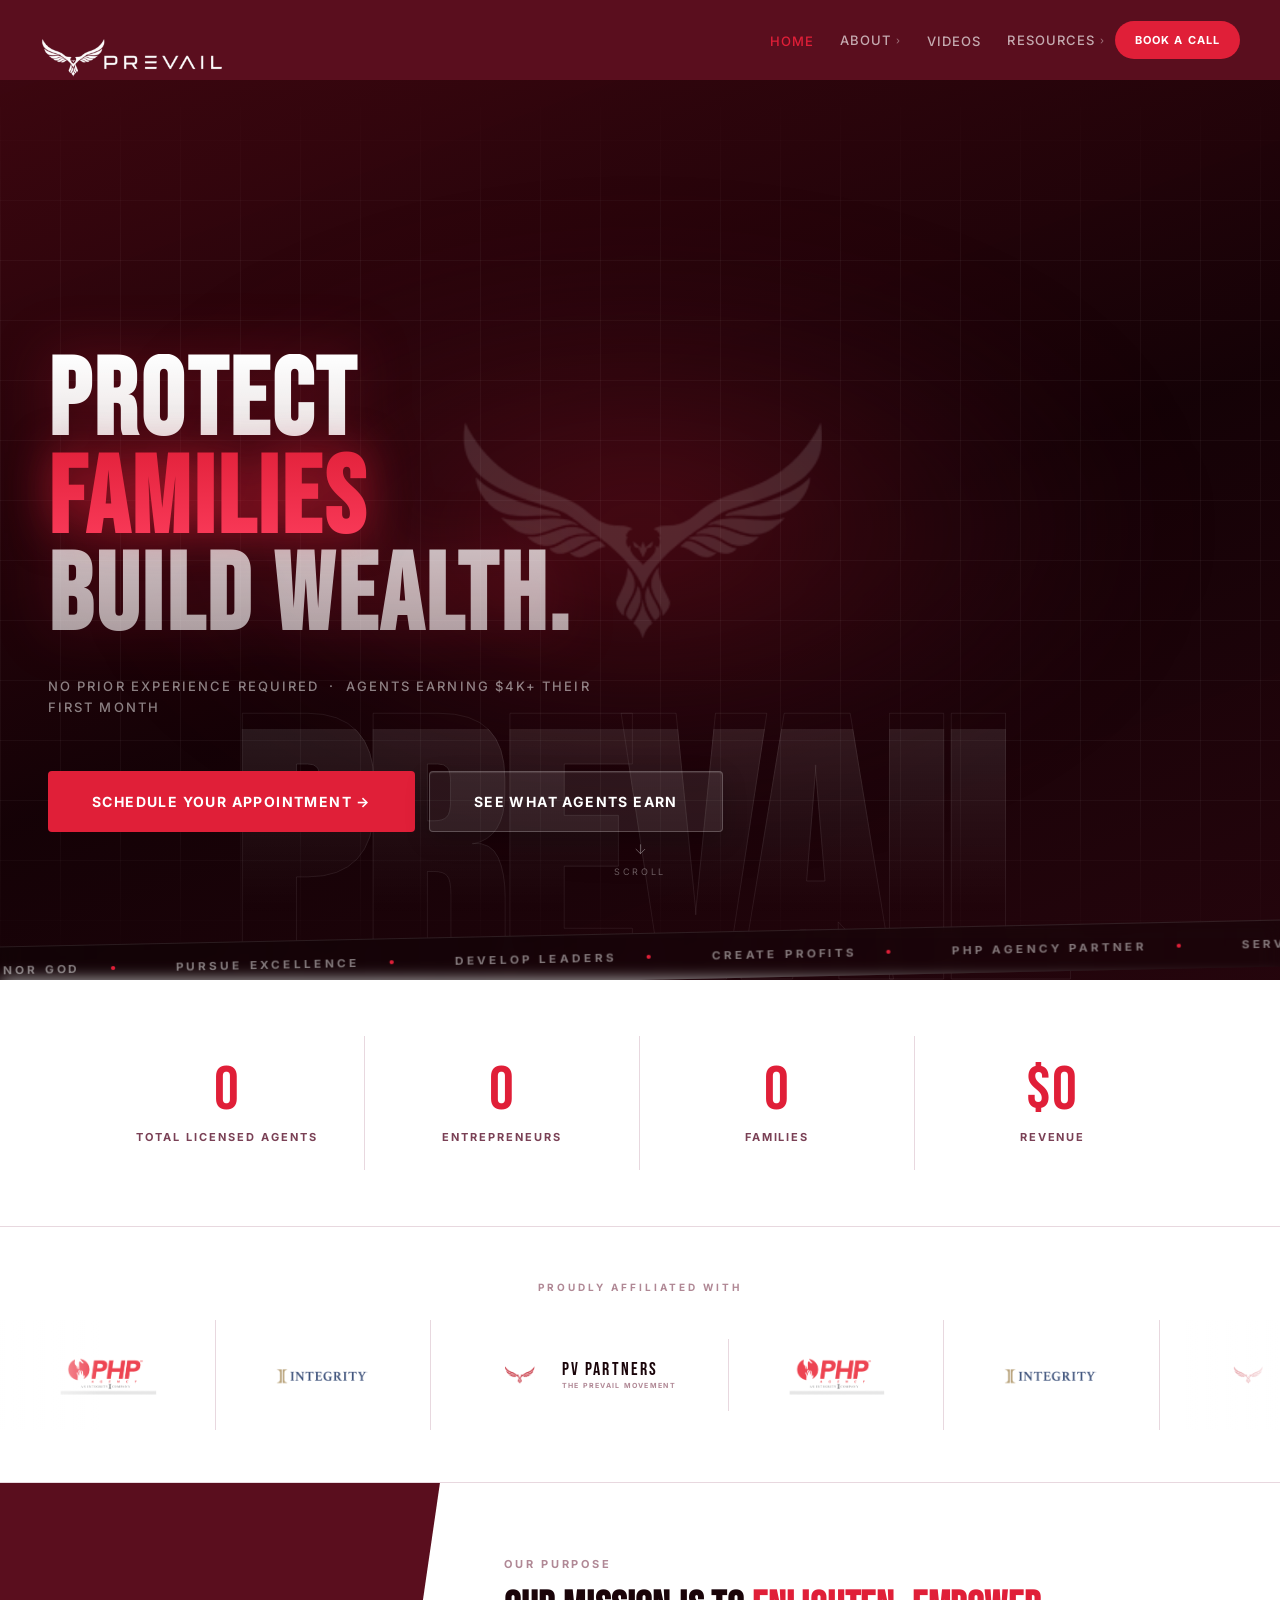
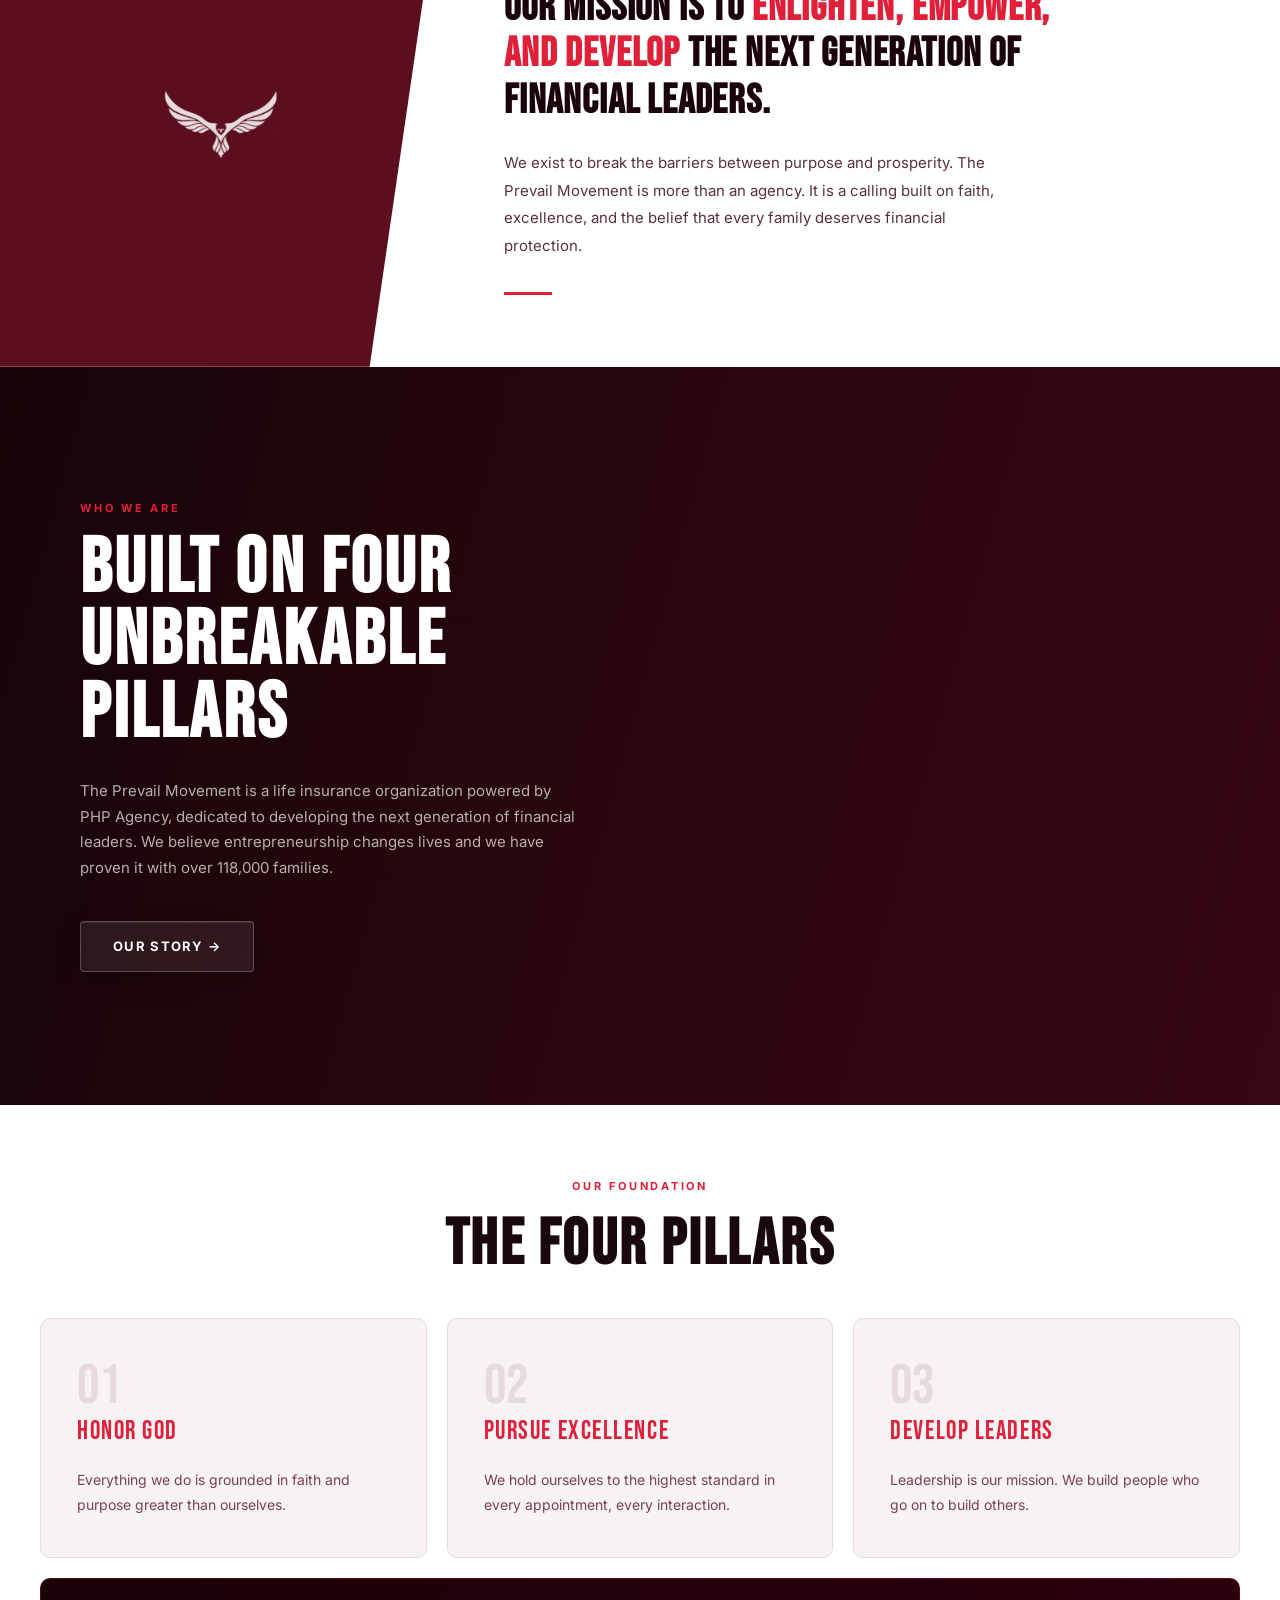
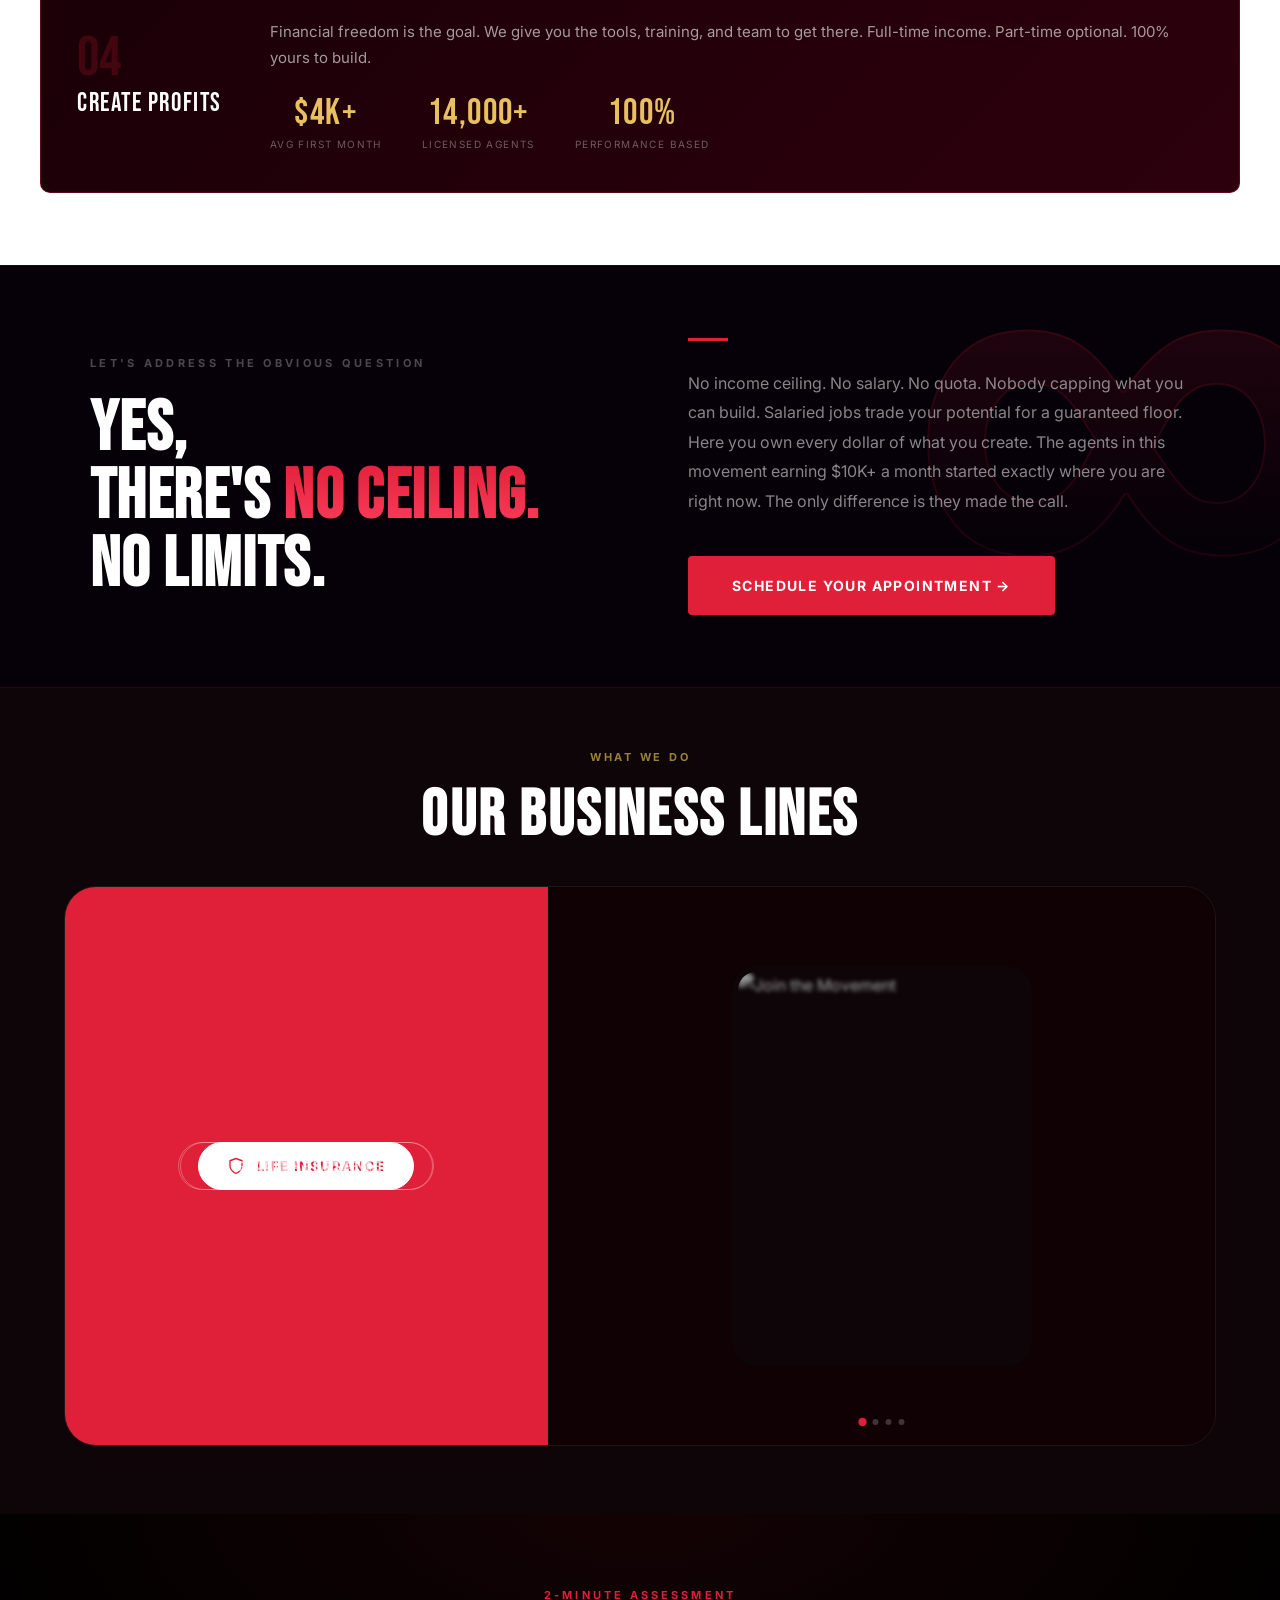
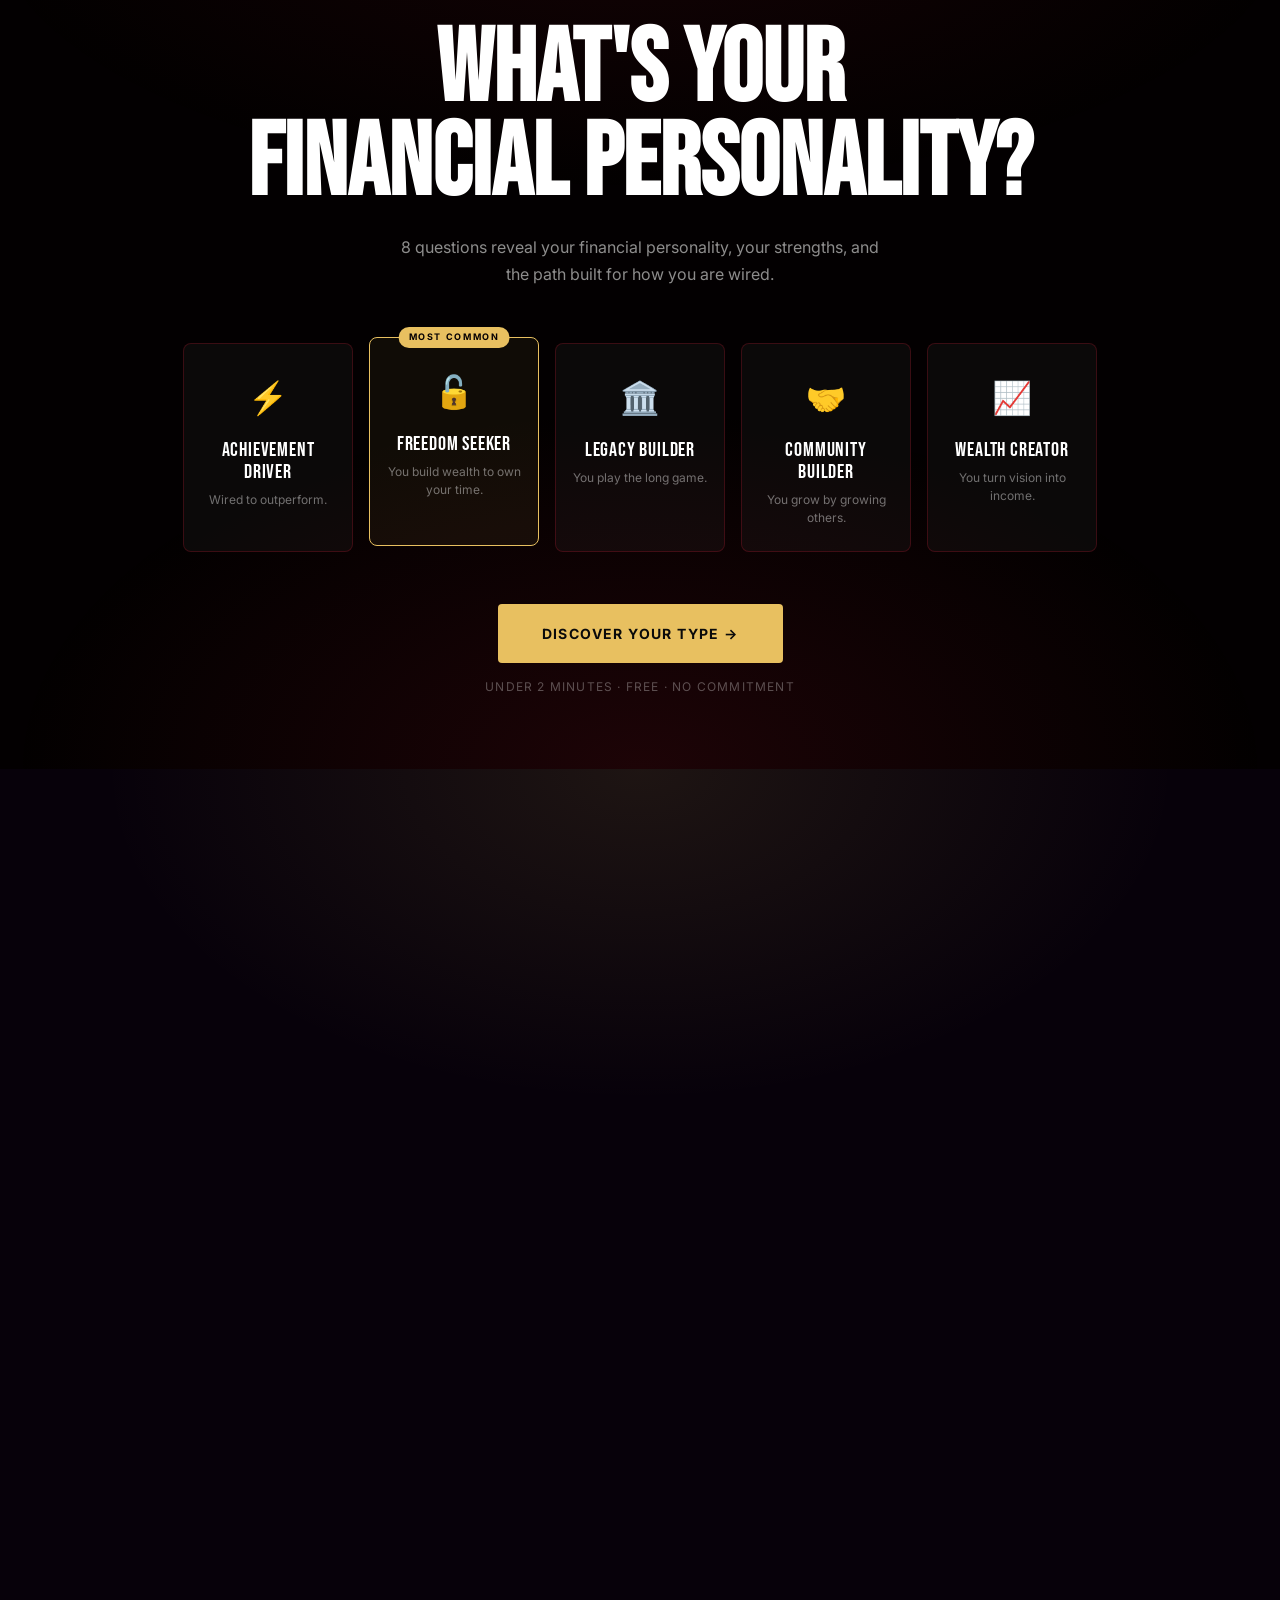
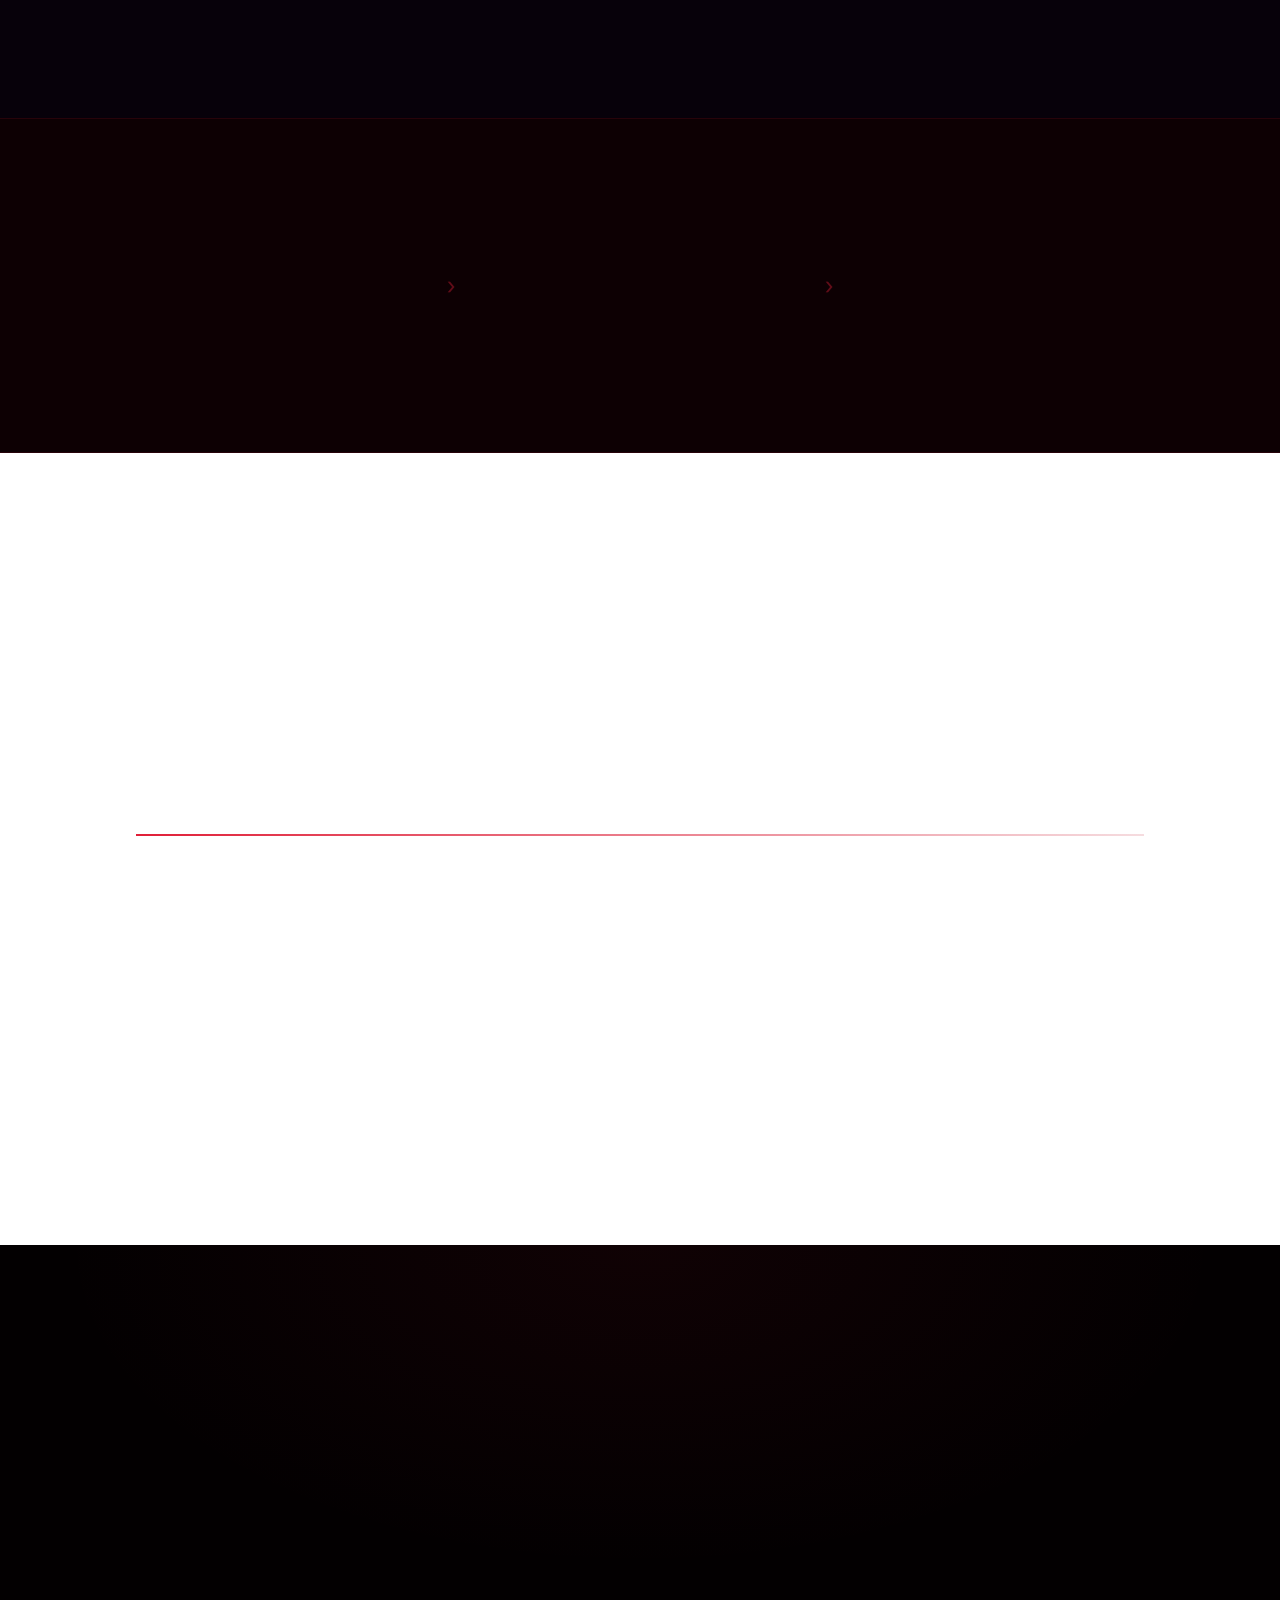
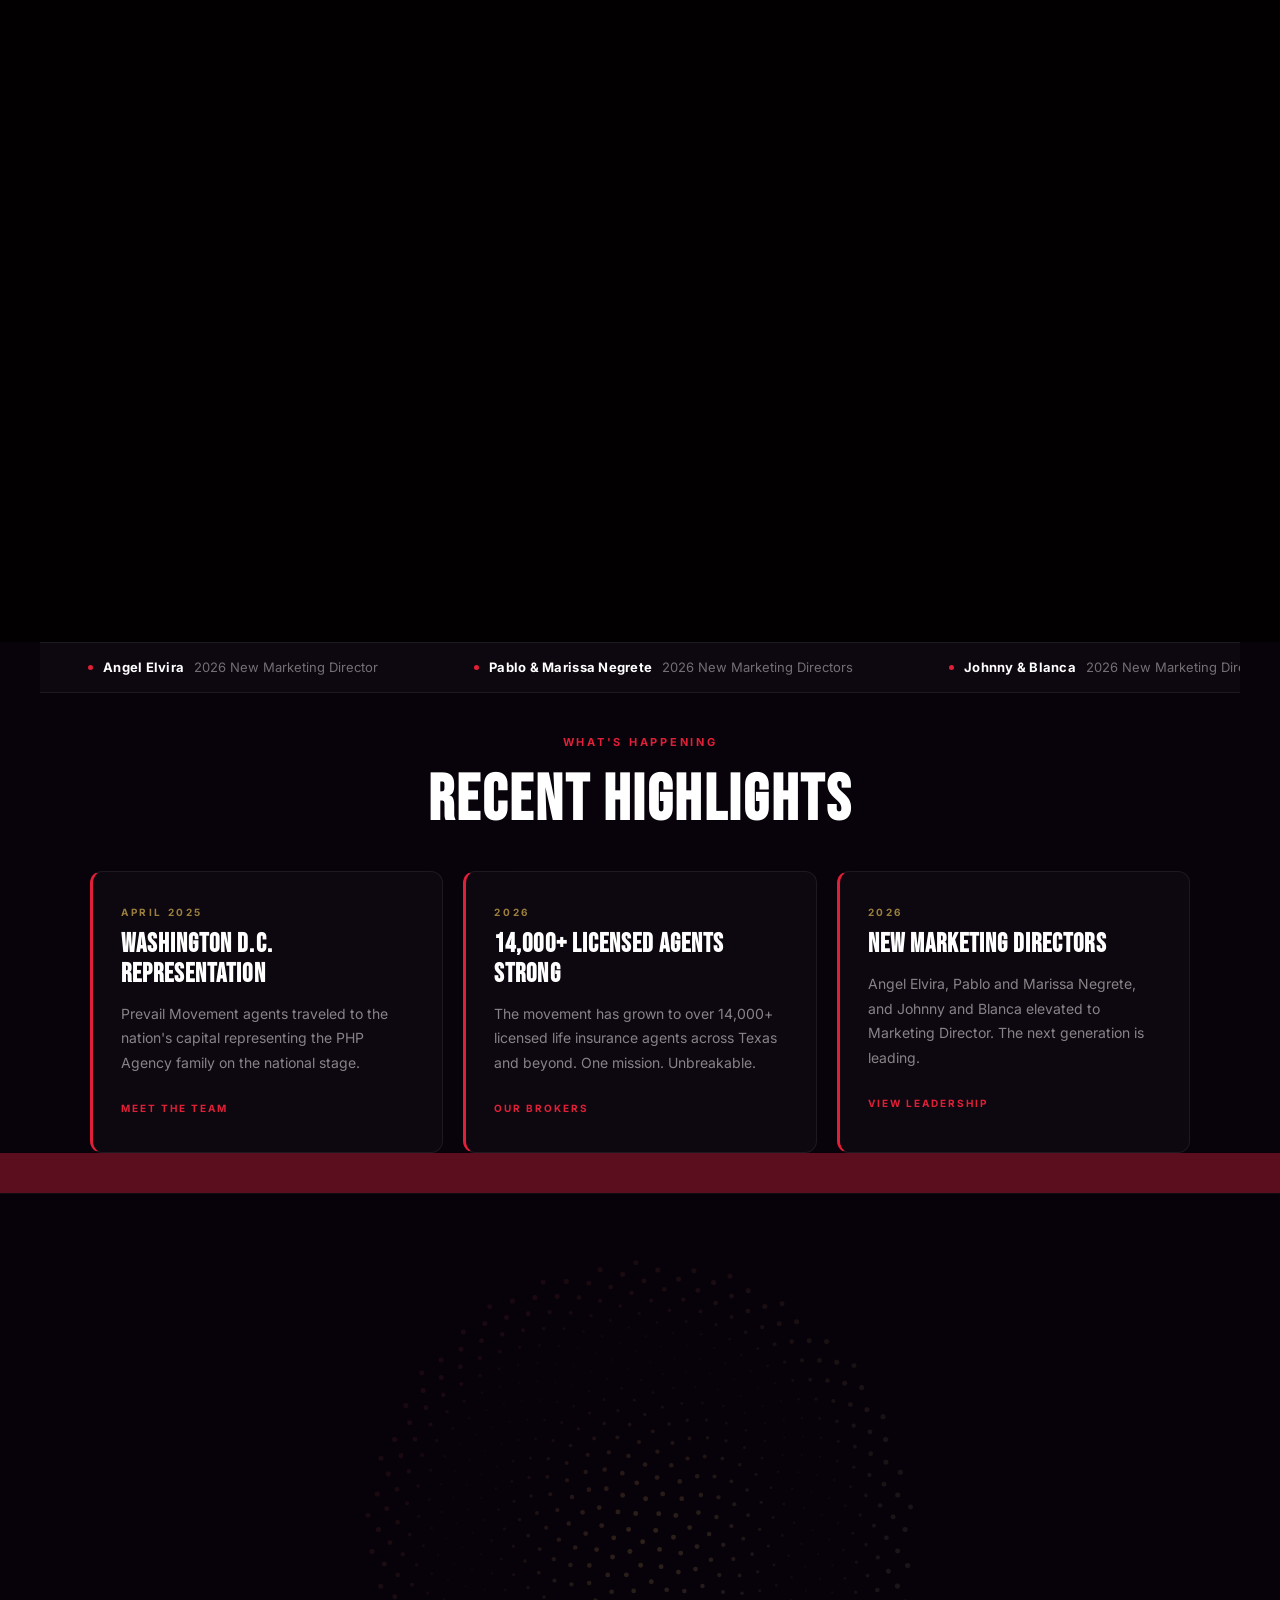
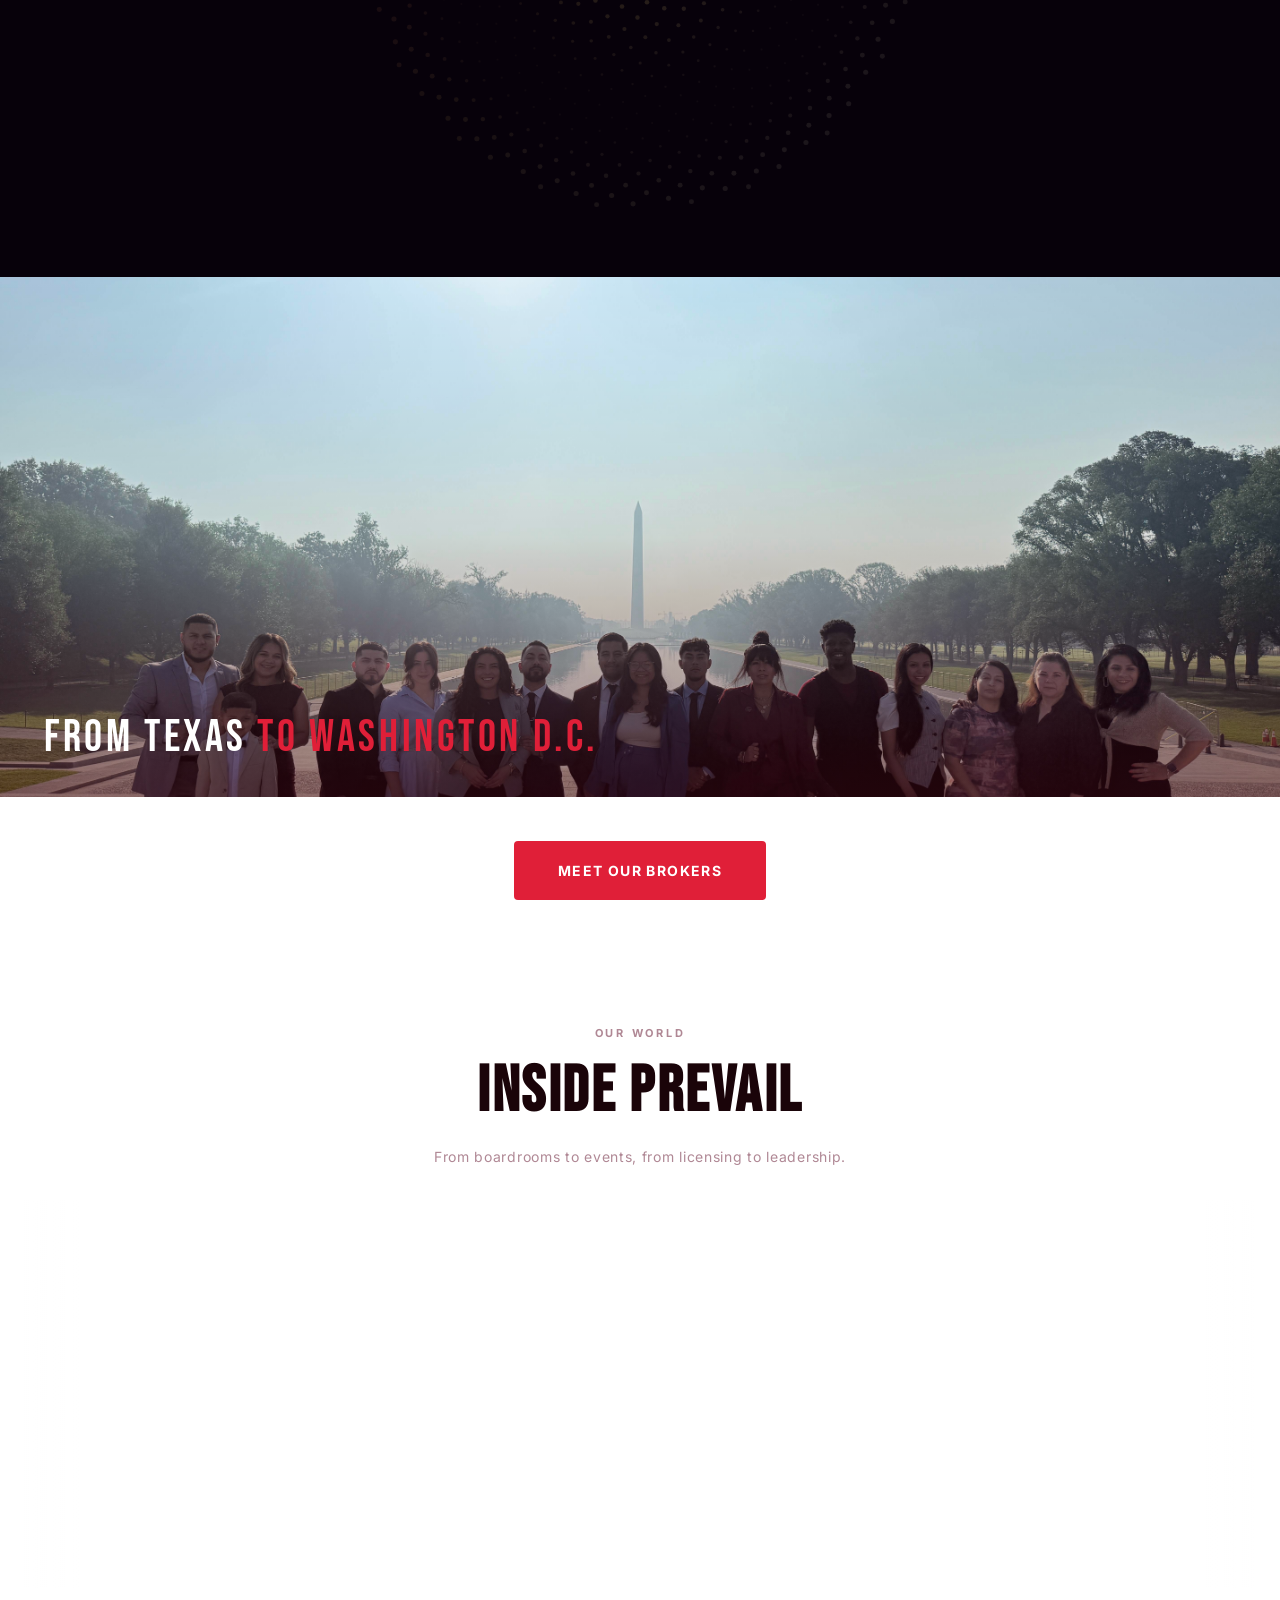
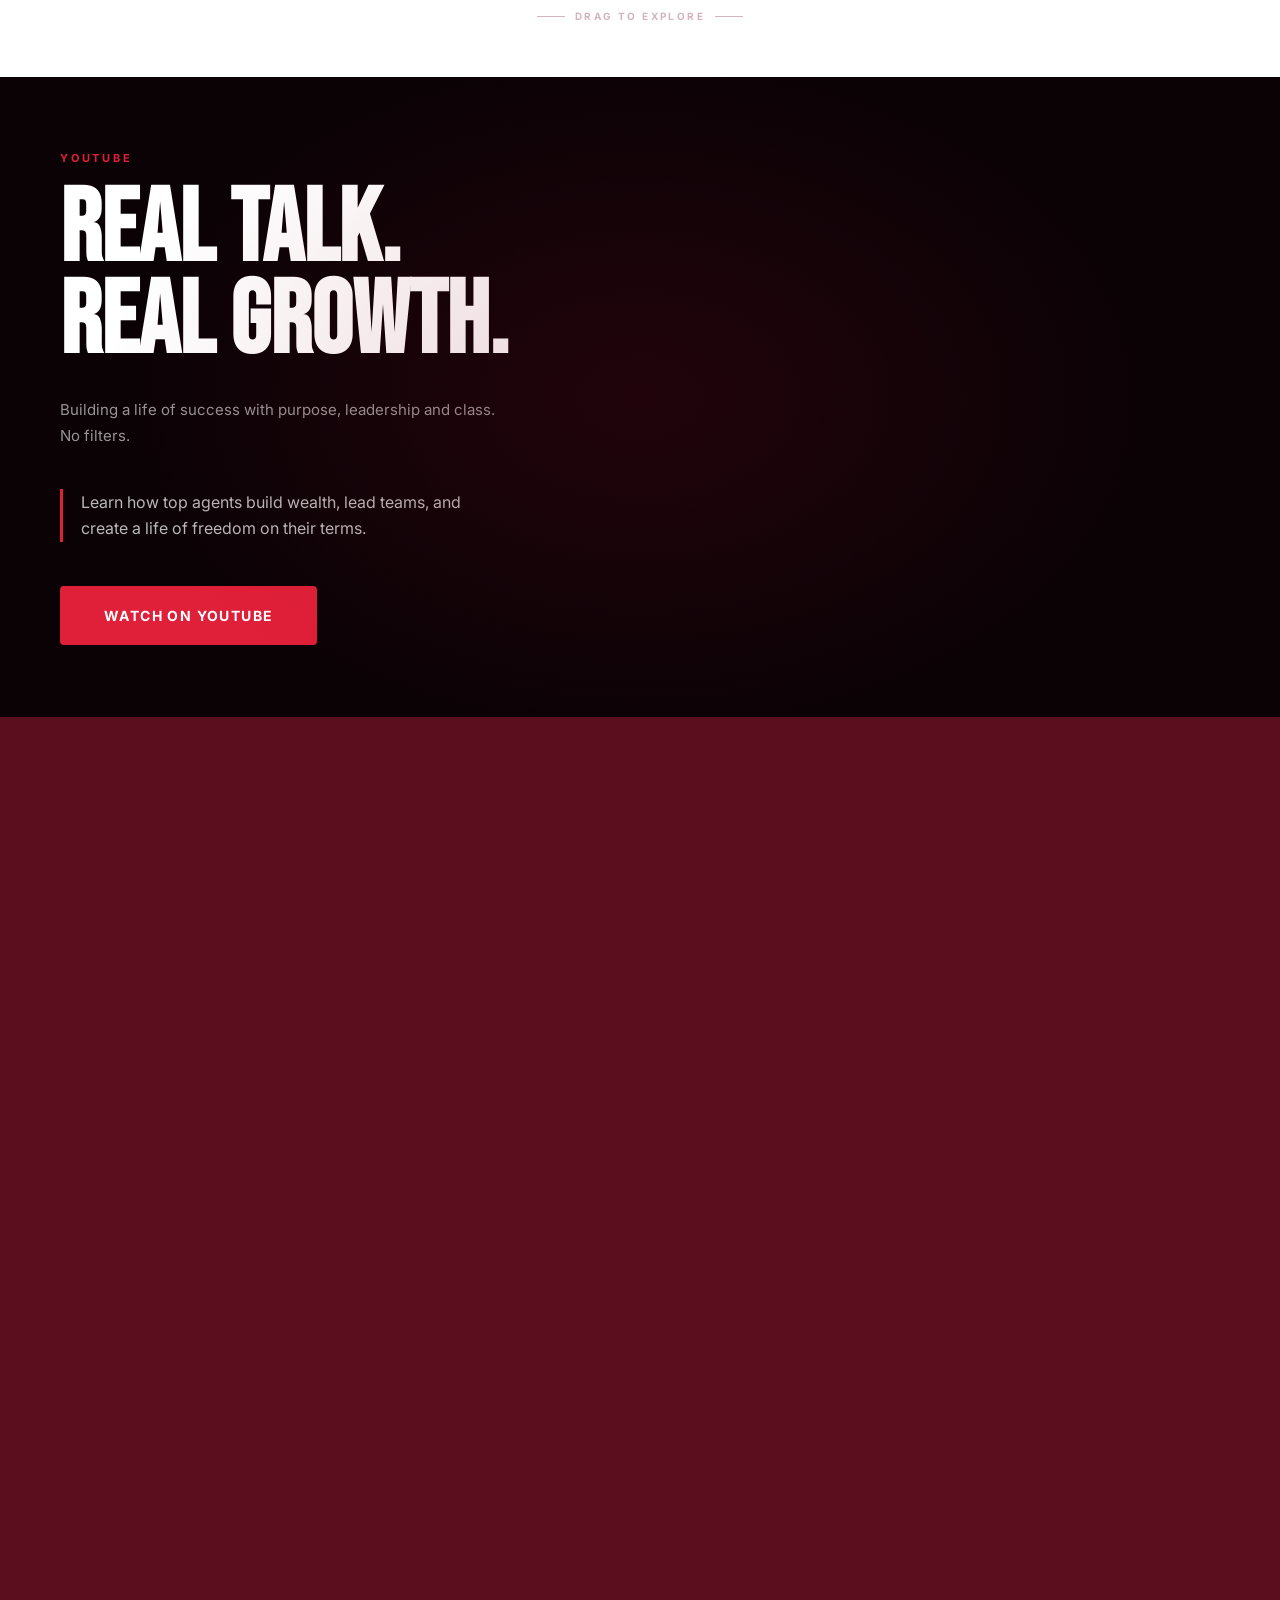
==== commit 31cbd0e7: "Remove phone number sitewide, fix founder stats 2x2 on phone Founder stats strip: switched from flex" ====
--- a/index.html
+++ b/index.html
@@ -3359,10 +3359,6 @@
 
       <!-- Contact info -->
       <div class="cf-contact-row" style="opacity:0;" id="cfContact">
-        <a href="tel:+15755717057" class="cf-contact-item">
-          <svg width="13" height="13" viewBox="0 0 24 24" fill="none" stroke="currentColor" stroke-width="2" stroke-linecap="round" stroke-linejoin="round"><path d="M22 16.92v3a2 2 0 0 1-2.18 2 19.79 19.79 0 0 1-8.63-3.07A19.5 19.5 0 0 1 4.69 12 19.79 19.79 0 0 1 1.58 3.44 2 2 0 0 1 3.55 1.27h3a2 2 0 0 1 2 1.72c.127.96.361 1.903.7 2.81a2 2 0 0 1-.45 2.11L7.91 8.81a16 16 0 0 0 6.29 6.29l.88-.88a2 2 0 0 1 2.11-.45c.907.339 1.85.573 2.81.7A2 2 0 0 1 21.73 16.92z"/></svg>
-          (575) 571-7057
-        </a>
         <span class="cf-contact-item">
           <svg width="13" height="13" viewBox="0 0 24 24" fill="none" stroke="currentColor" stroke-width="2" stroke-linecap="round" stroke-linejoin="round"><path d="M21 10c0 7-9 13-9 13s-9-6-9-13a9 9 0 0 1 18 0z"/><circle cx="12" cy="10" r="3"/></svg>
           Serving Clients Nationwide
@@ -4539,7 +4535,7 @@
 <div class="mobile-cta-bar" id="mobileCta" role="complementary" aria-label="Quick booking">
   <div class="mobile-cta-bar__main">
     <span class="mobile-cta-bar__eyebrow">No experience required</span>
-    <a href="tel:+15755717057" class="mobile-cta-bar__phone">(575) 571-7057</a>
+    <span class="mobile-cta-bar__phone">Build wealth. Protect families.</span>
   </div>
   <a href="matchup.html" class="mobile-cta-bar__btn">Schedule an Appointment</a>
   <button class="mobile-cta-bar__dismiss" id="mobileCtaDismiss" aria-label="Dismiss">×</button>
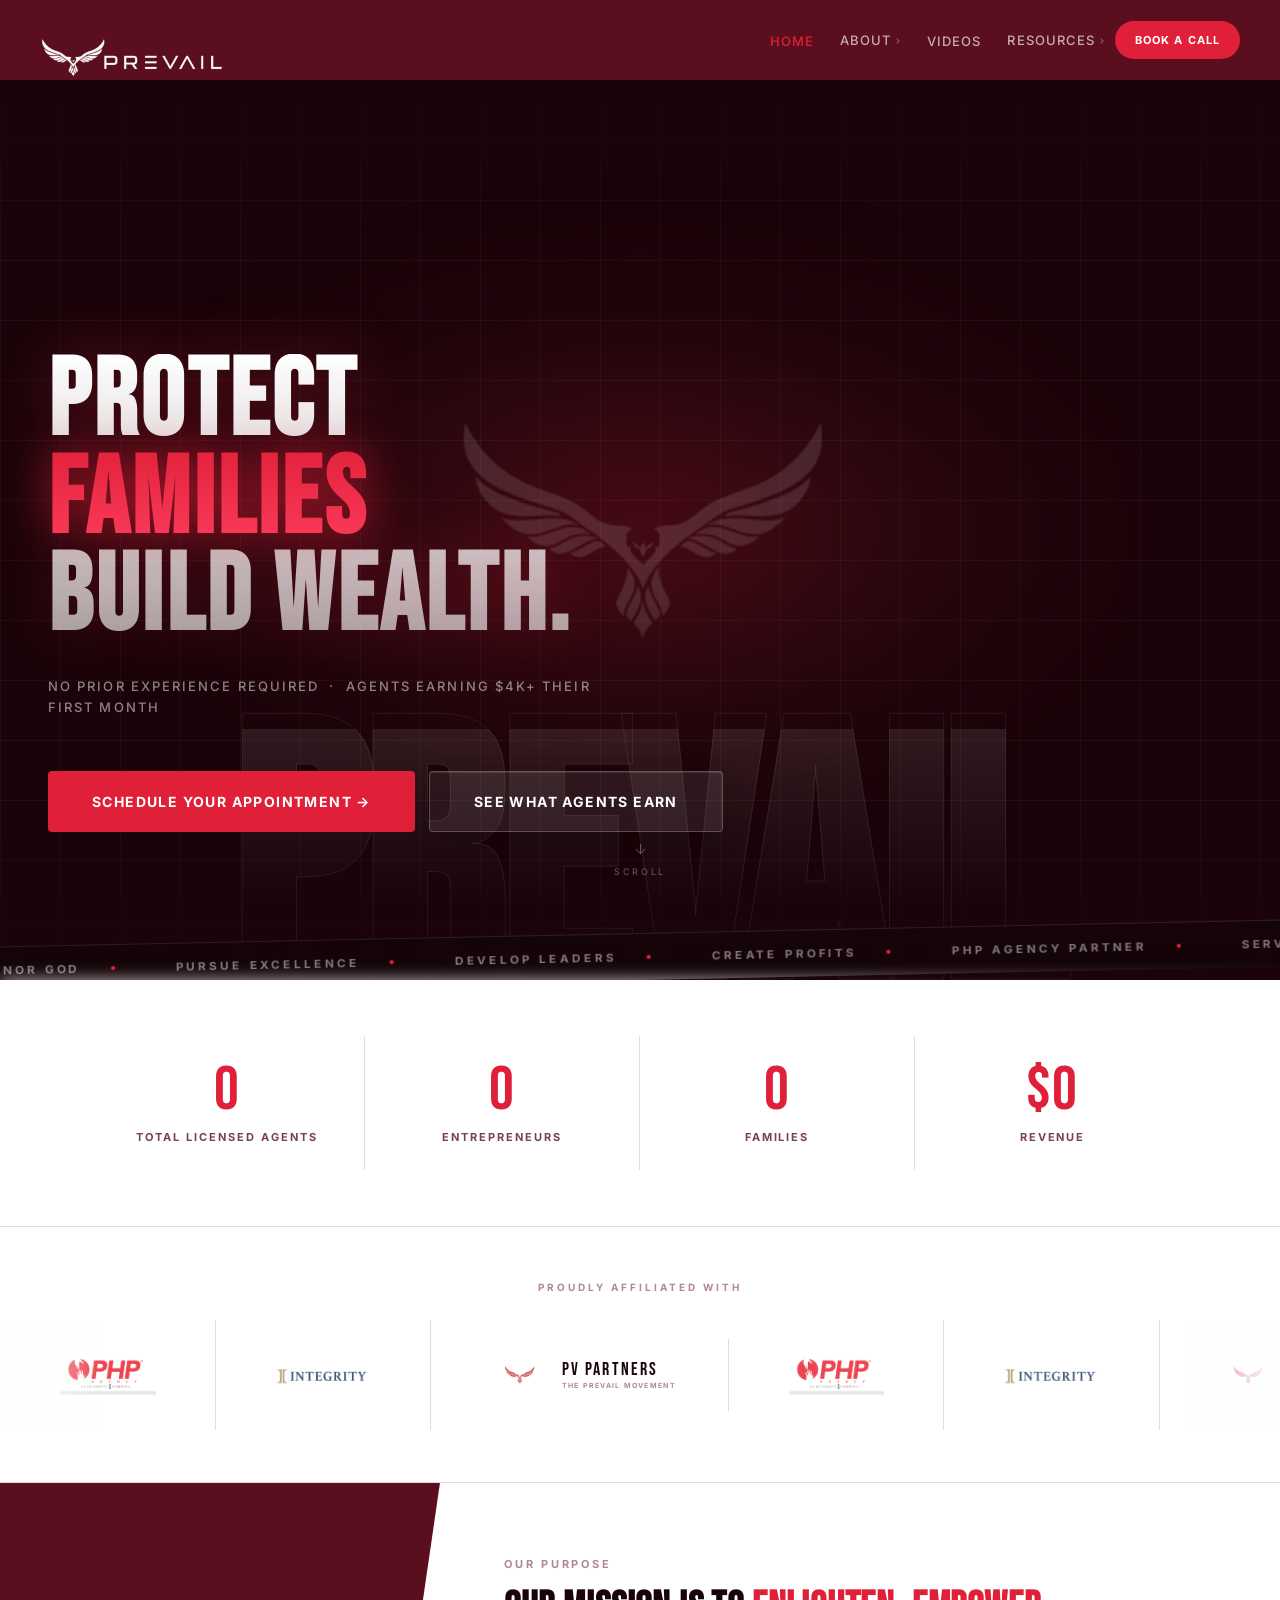
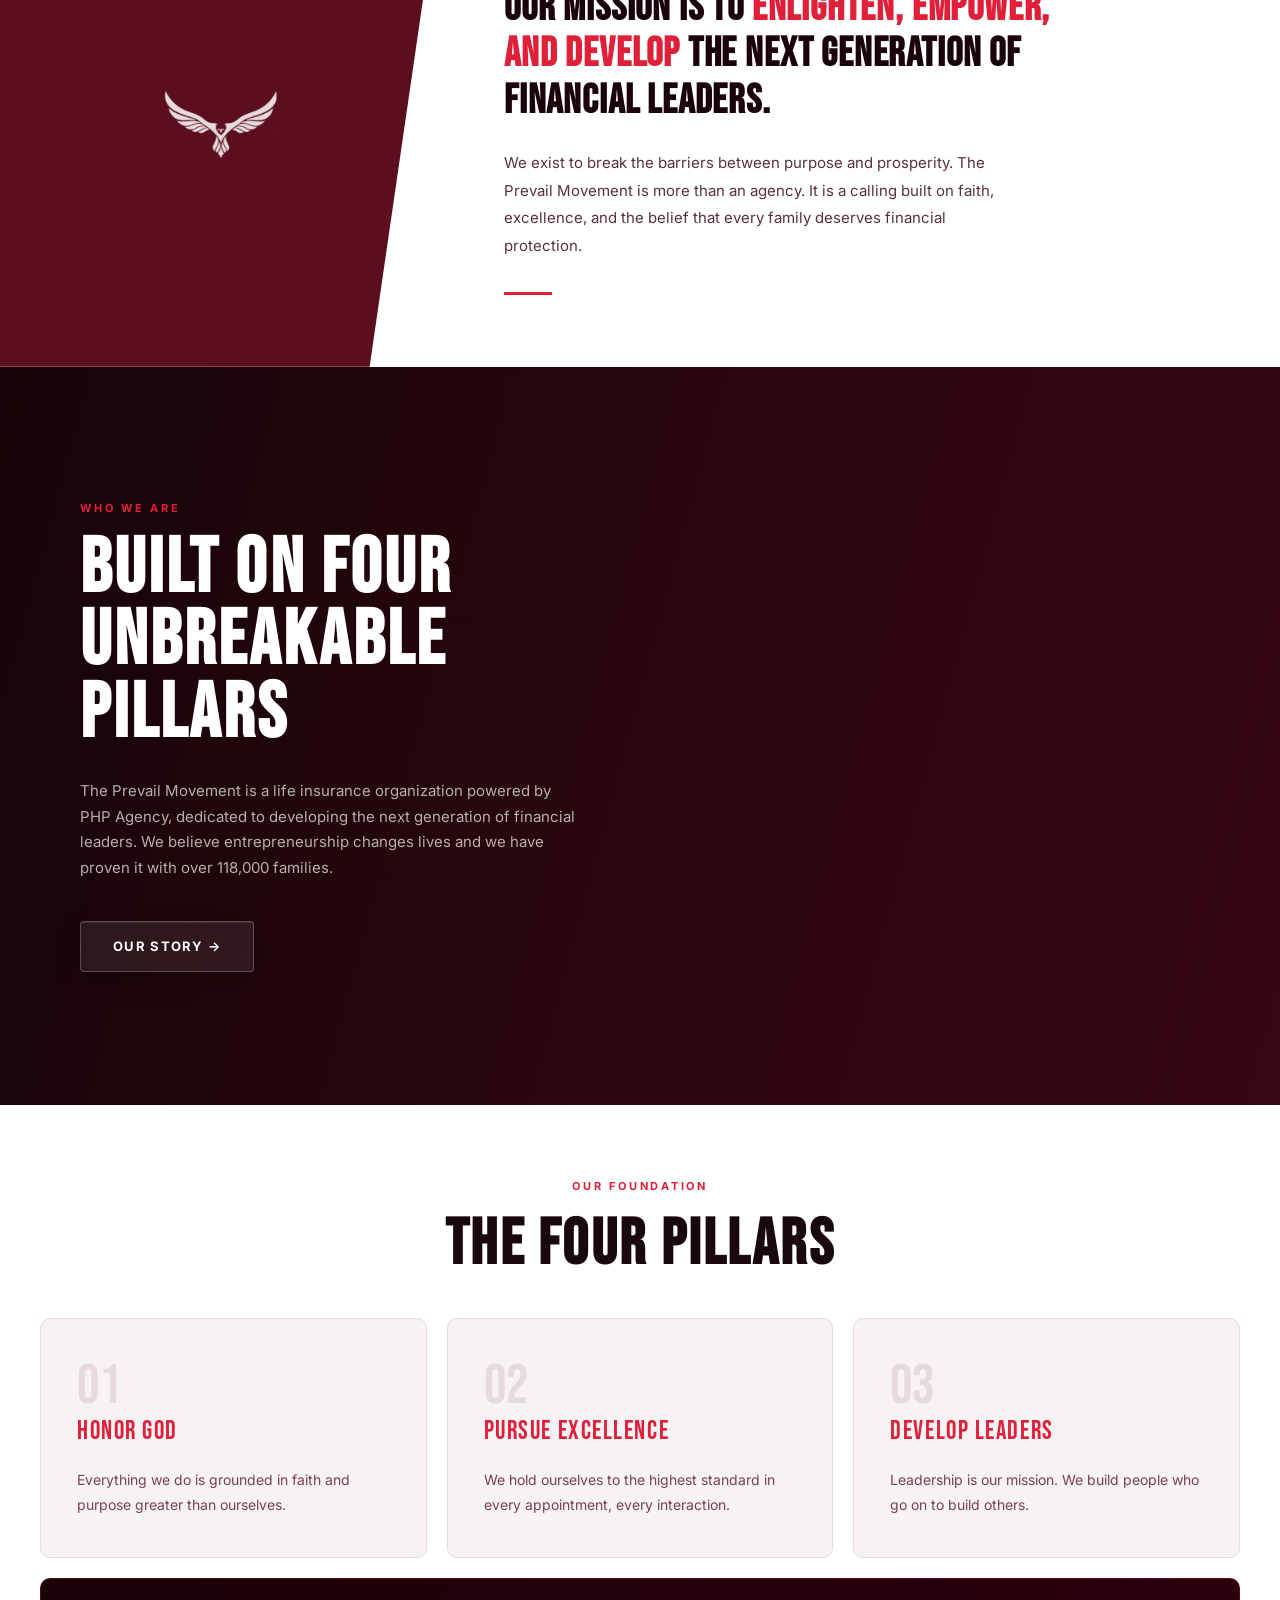
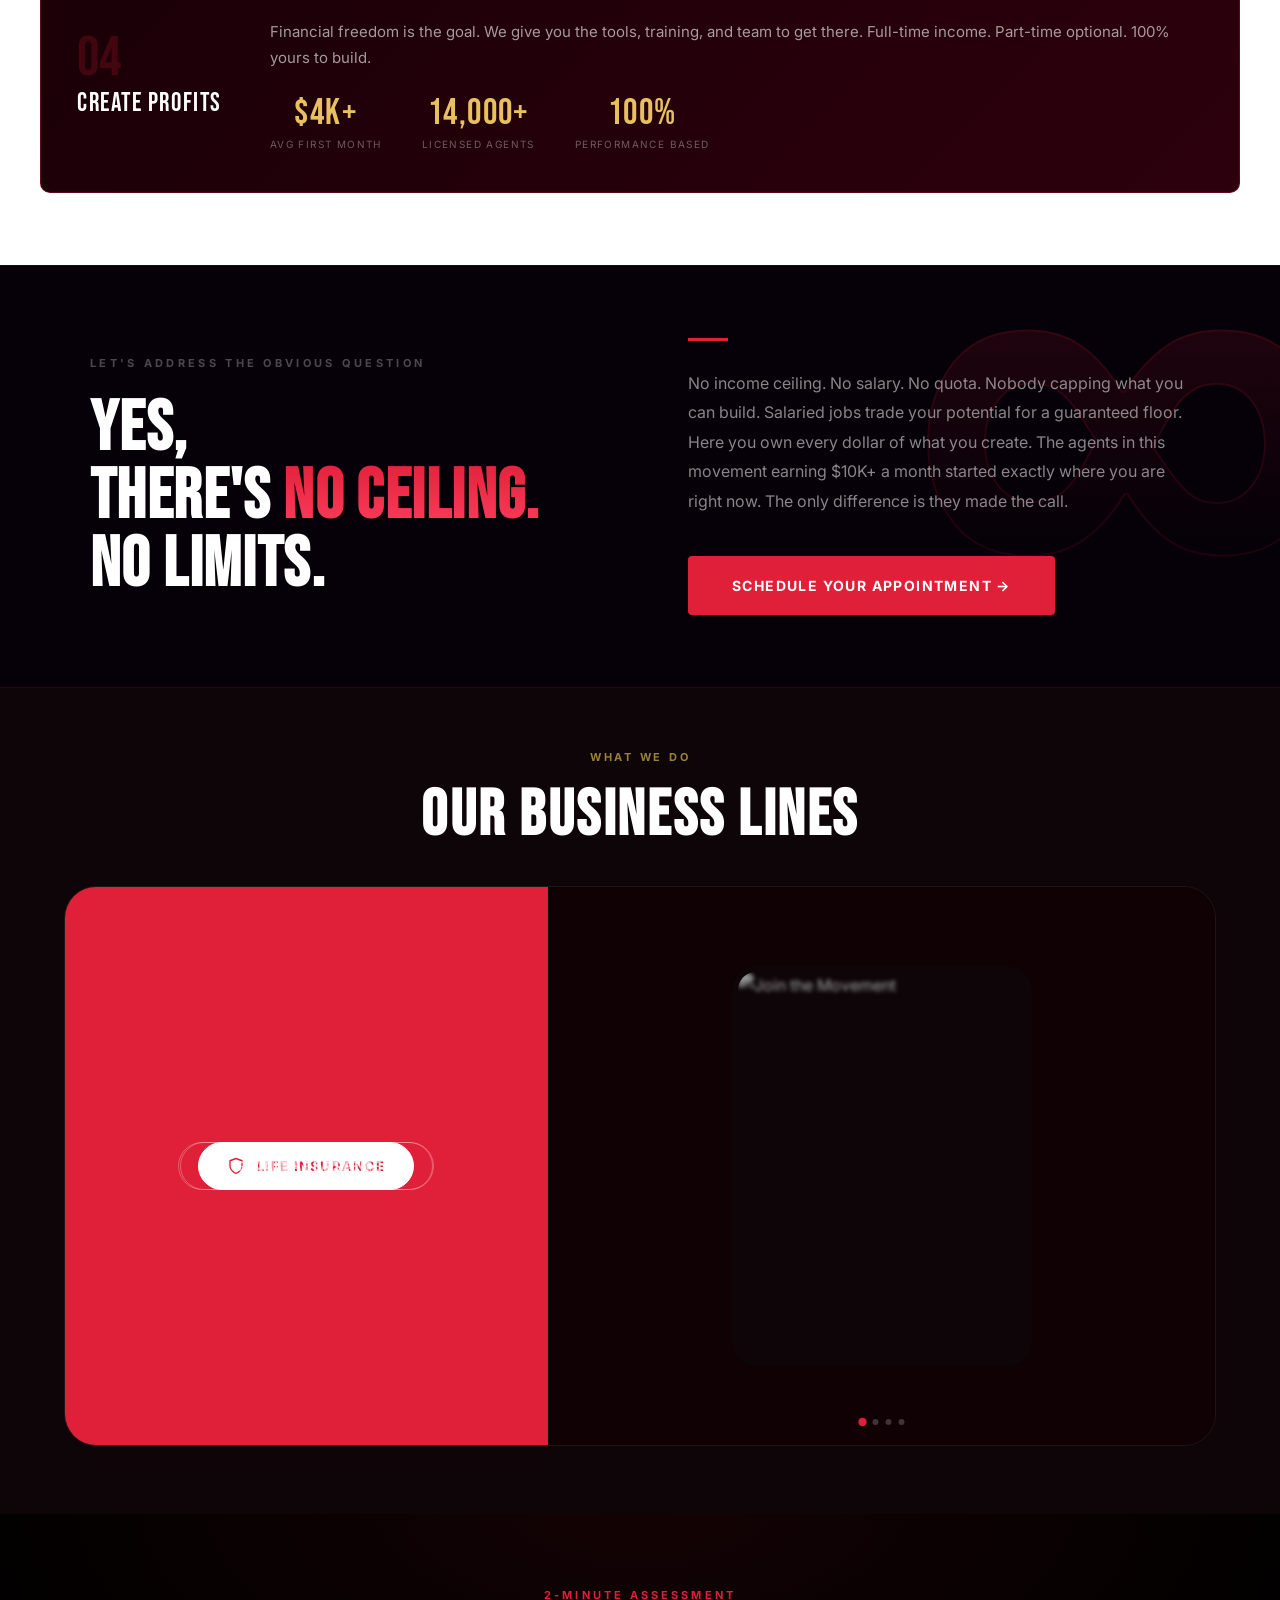
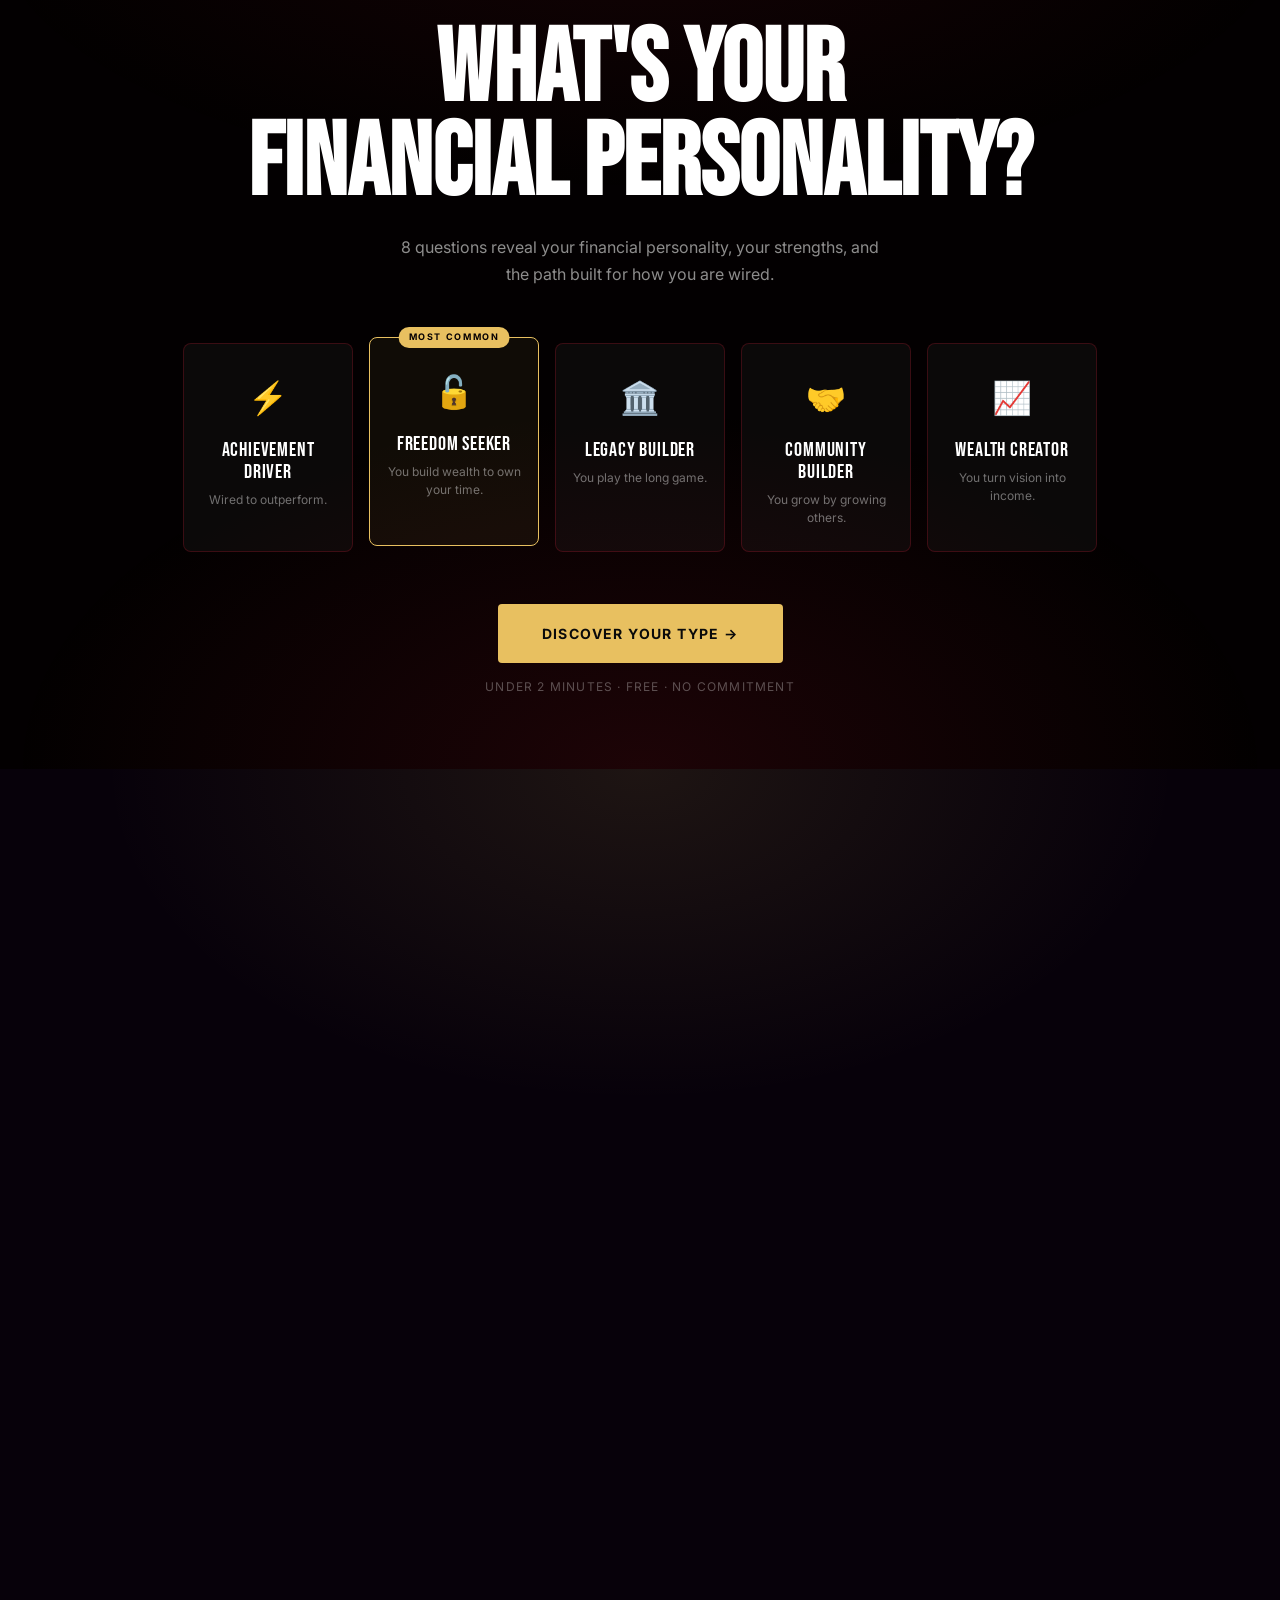
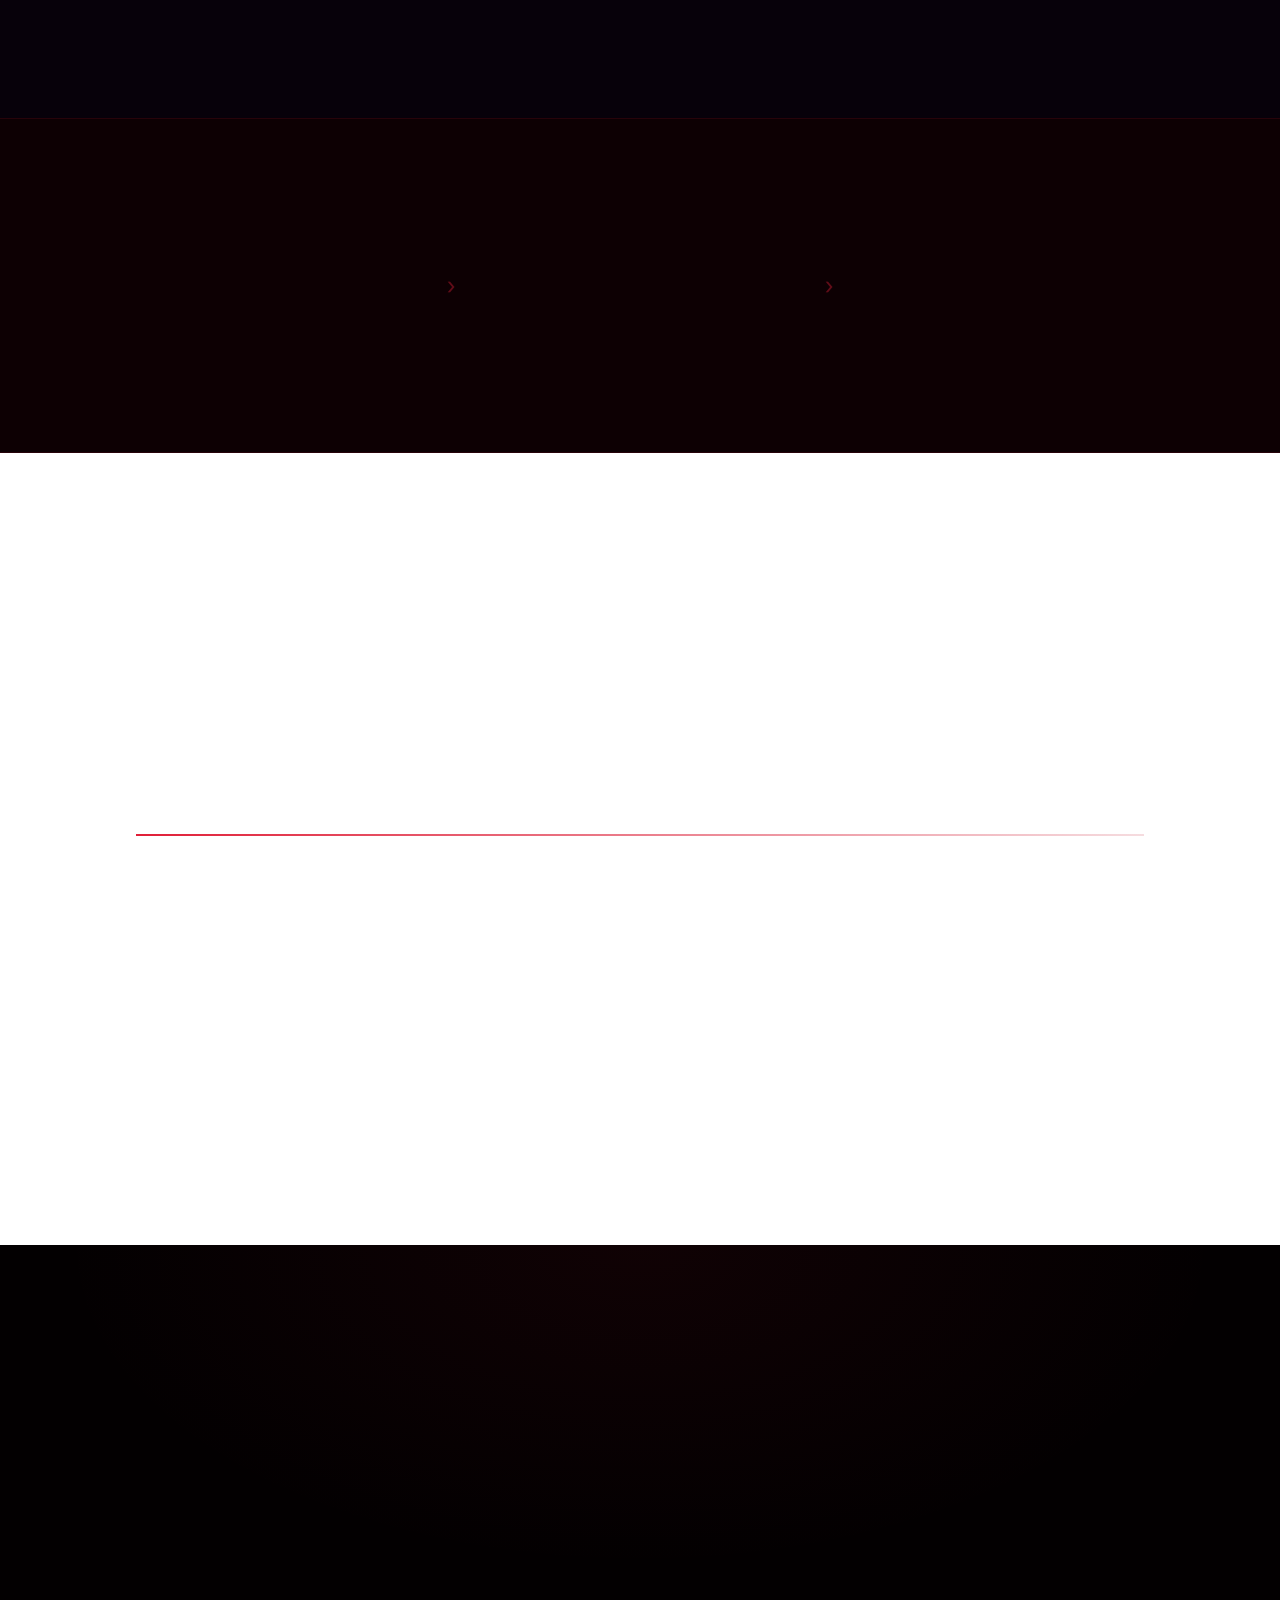
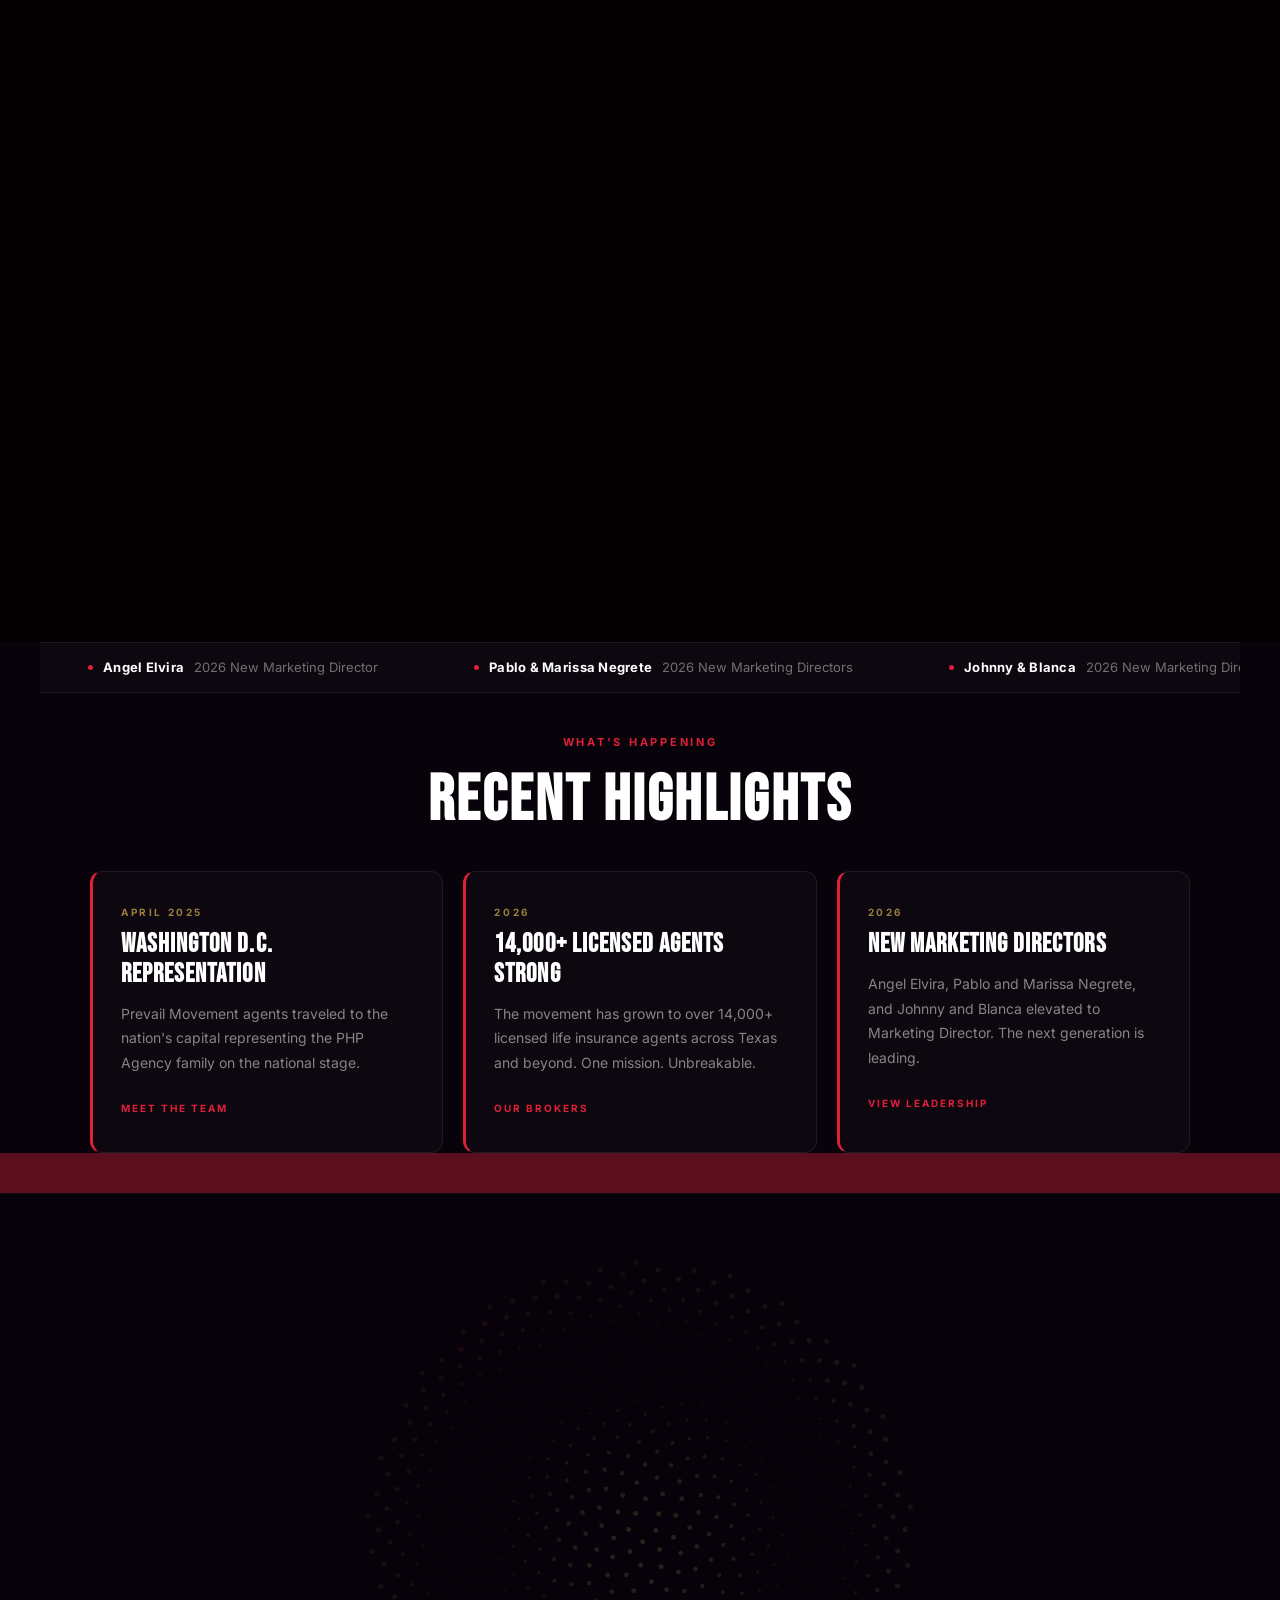
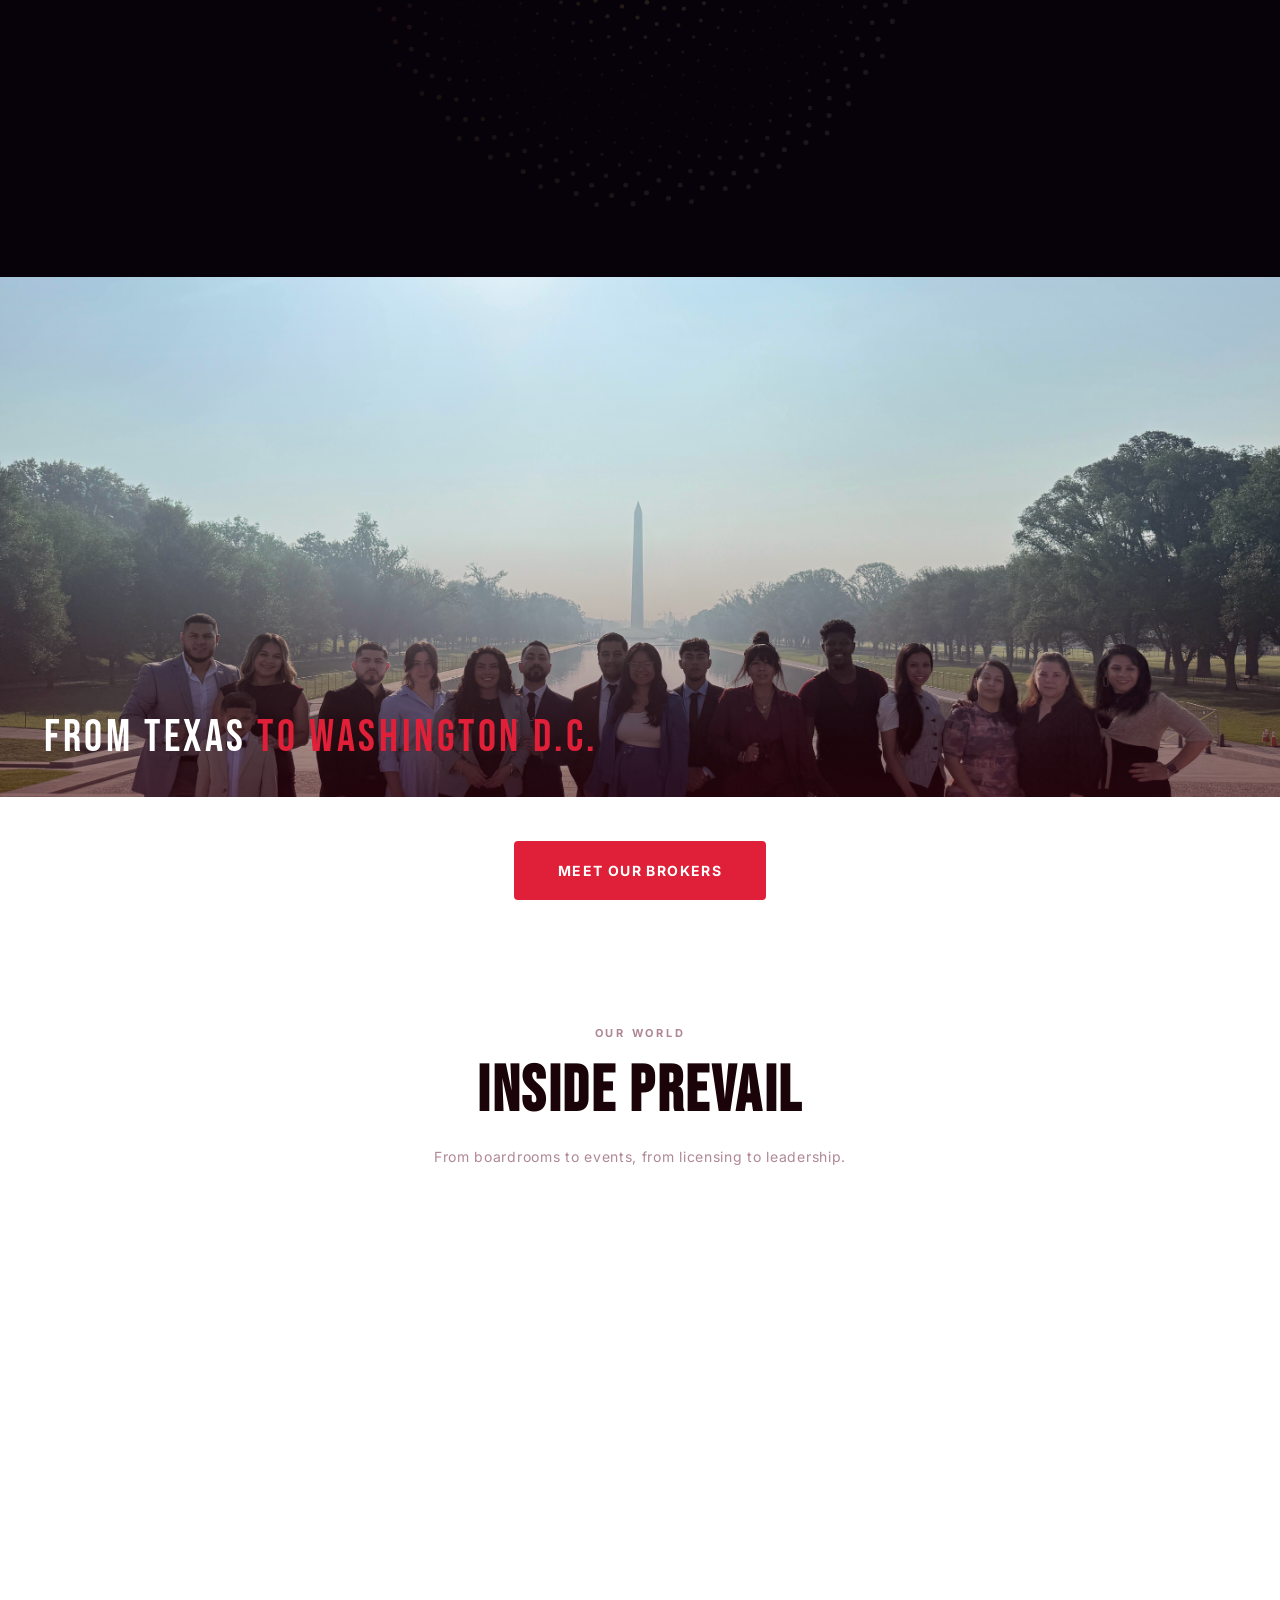
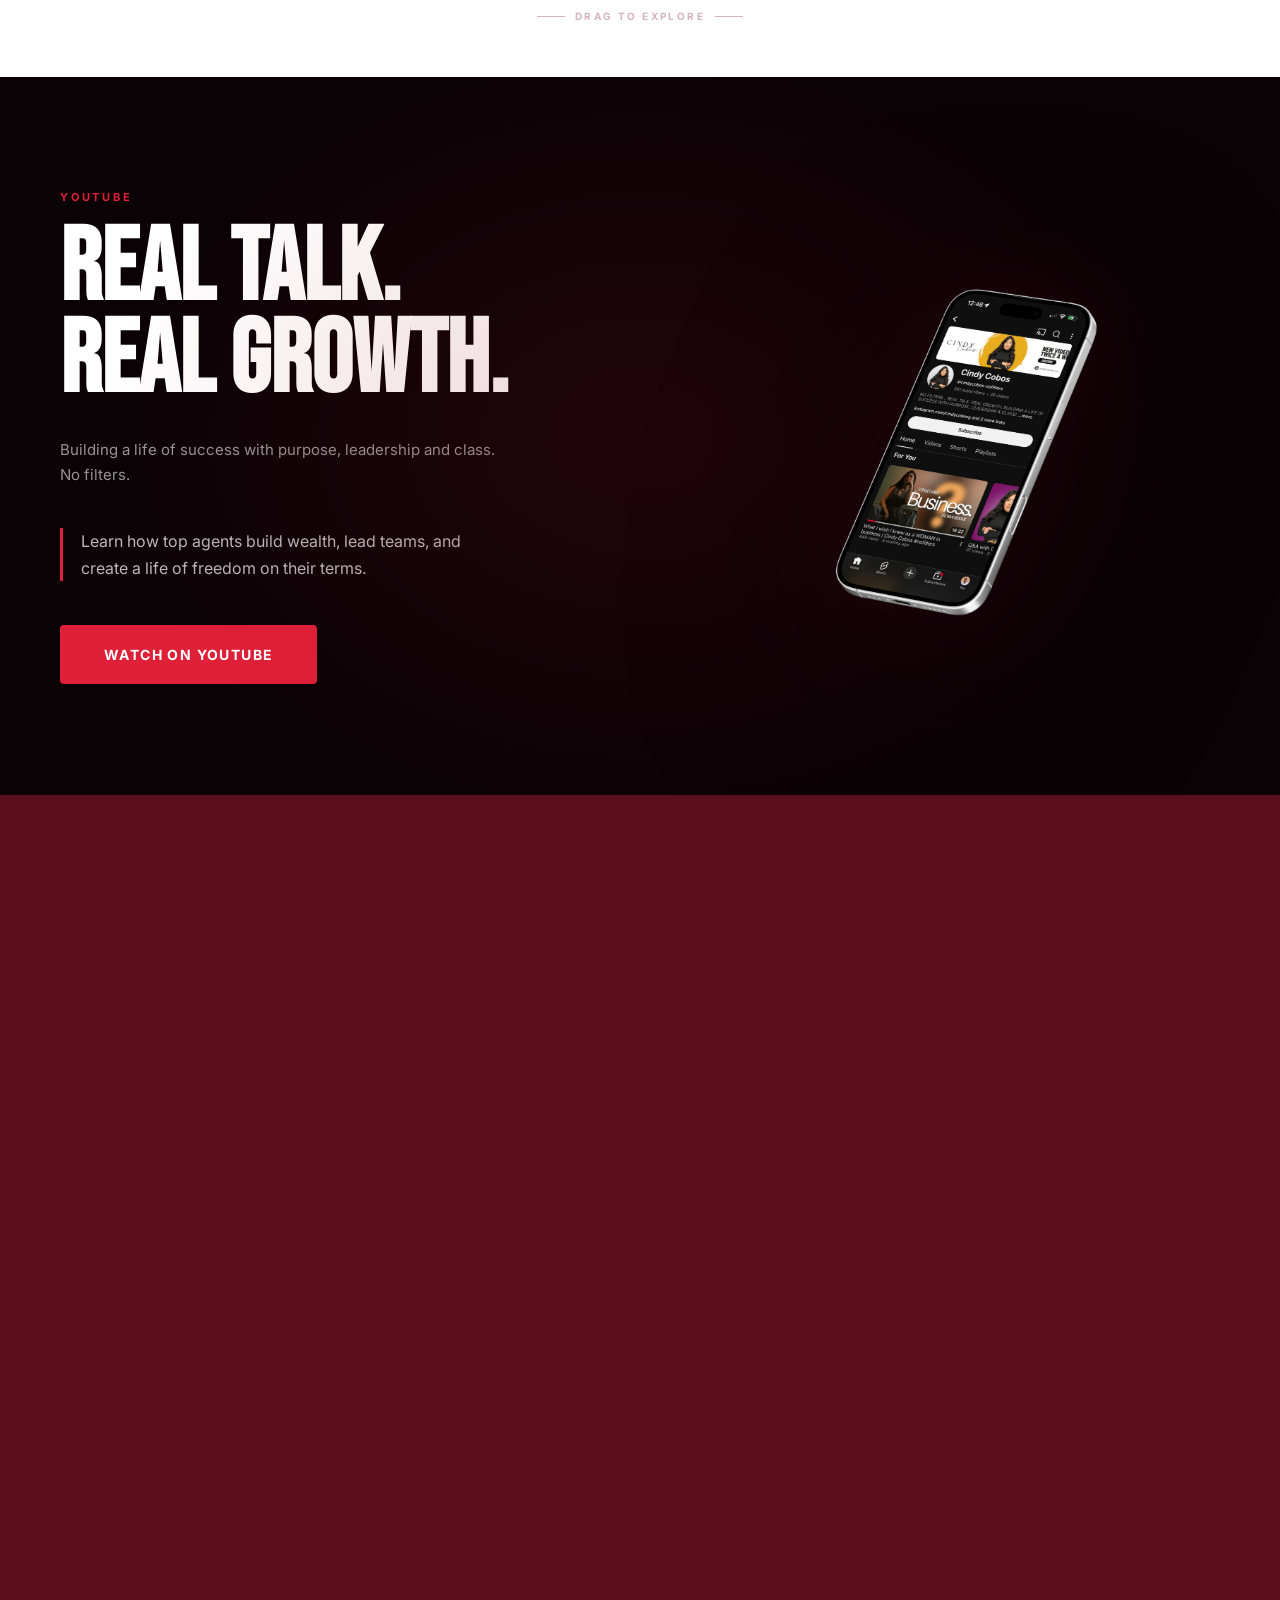
==== commit c4d4d5b5: "Remove top hero background video, keep Who We Are cinematic video Co-Authored-By: Claude Opus 4.7 (1" ====
--- a/index.html
+++ b/index.html
@@ -2384,11 +2384,6 @@
 
 <!-- ═══ HERO ═══ -->
 <section class="hero" id="hero">
-  <video class="hero__video" autoplay muted loop playsinline preload="metadata" poster="media/IMG_7875.jpg">
-    <source src="media/cindy-unity-hero.mp4" type="video/mp4">
-    <source src="media/Cindy Unity Event SFC 06 - Final.MOV" type="video/quicktime">
-  </video>
-  <div class="hero__video-overlay"></div>
   <canvas id="heroGLSLCanvas" class="hero__glsl-hills"></canvas>
   <div class="hero__aurora"></div>
   <div class="hero__grid"></div>
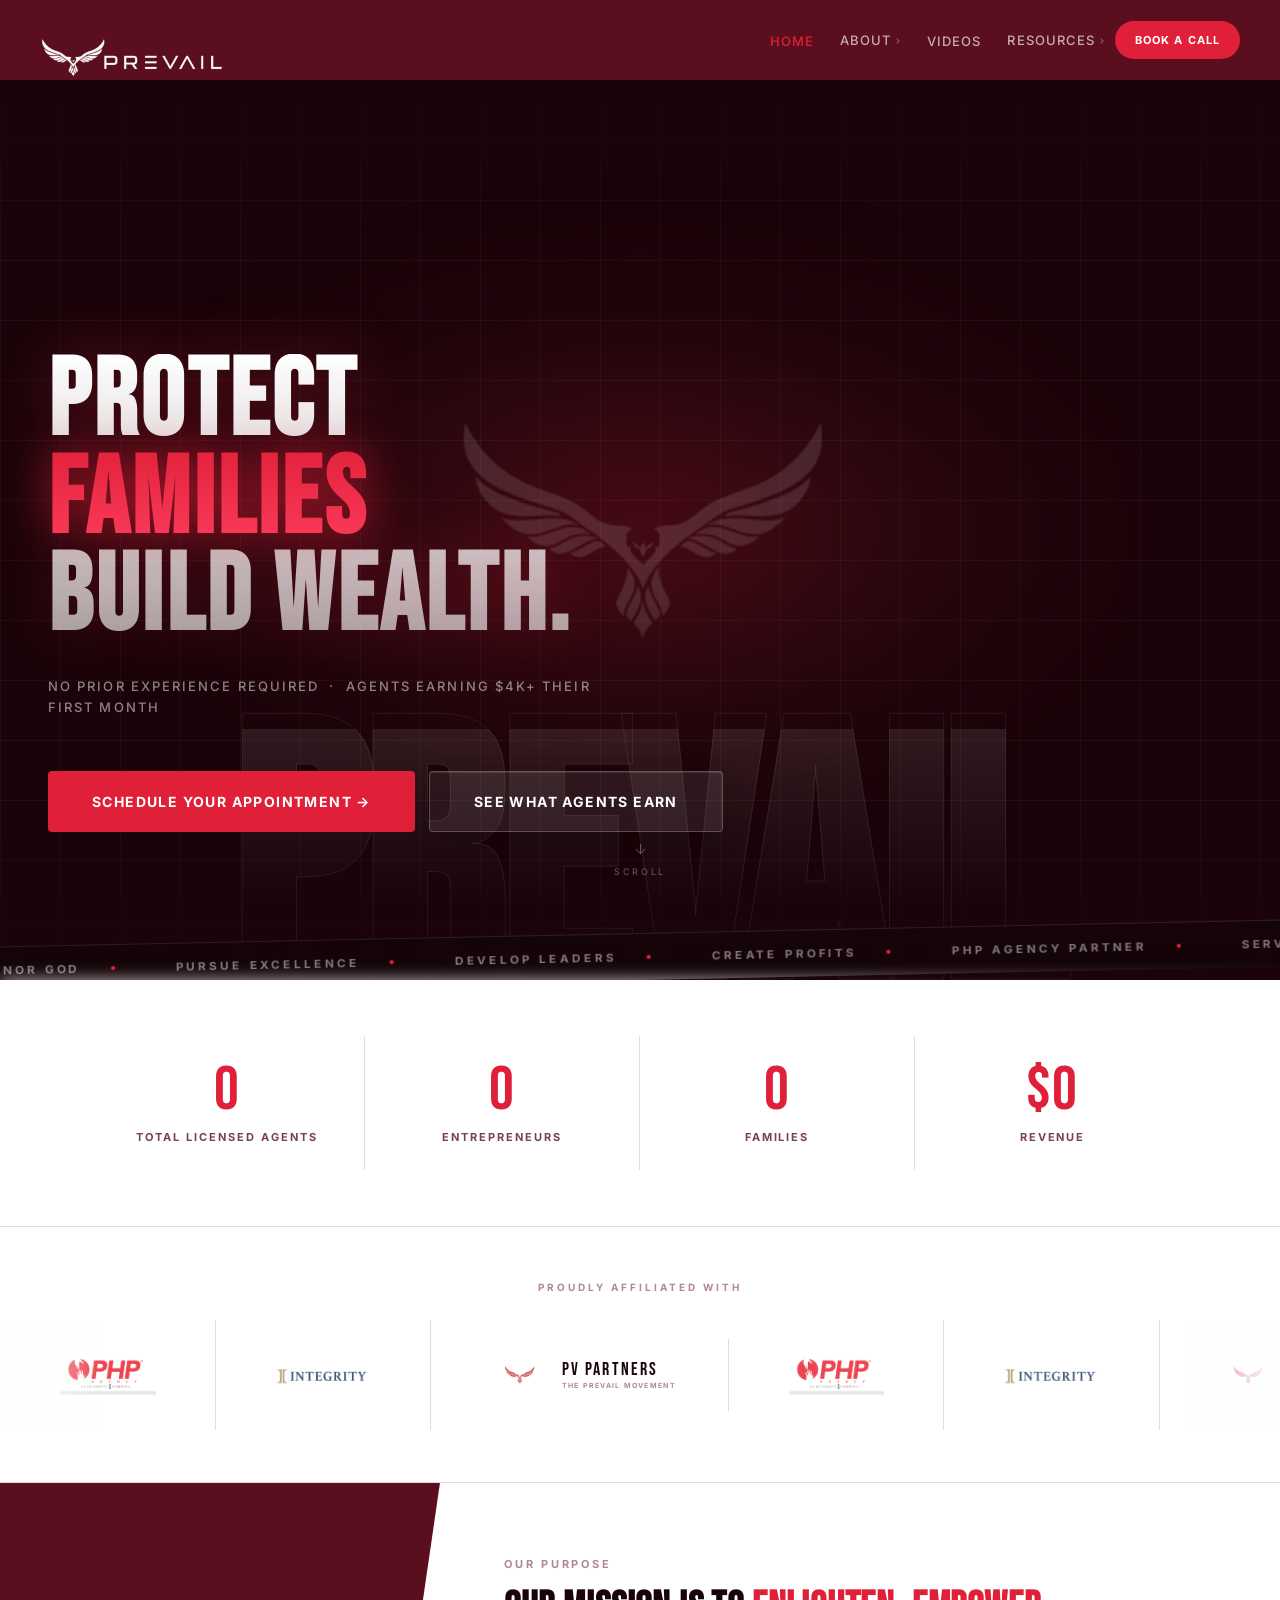
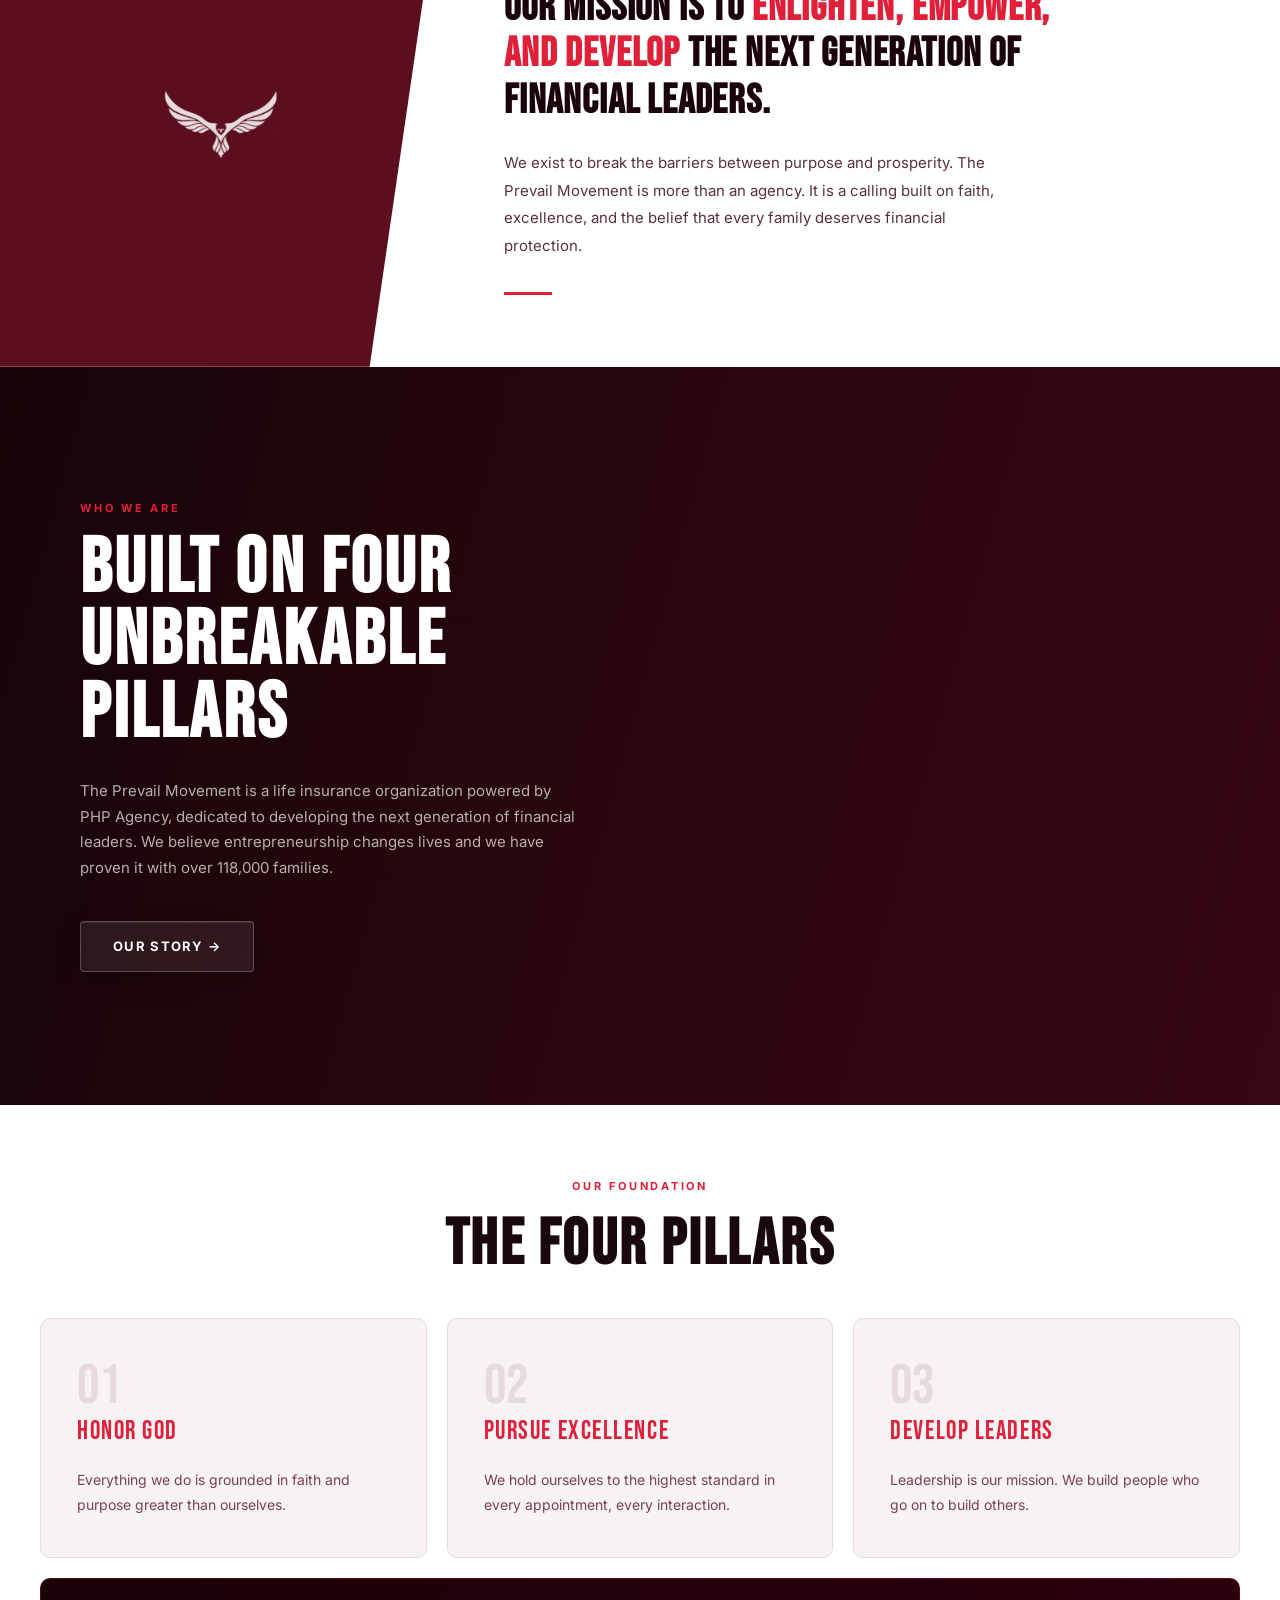
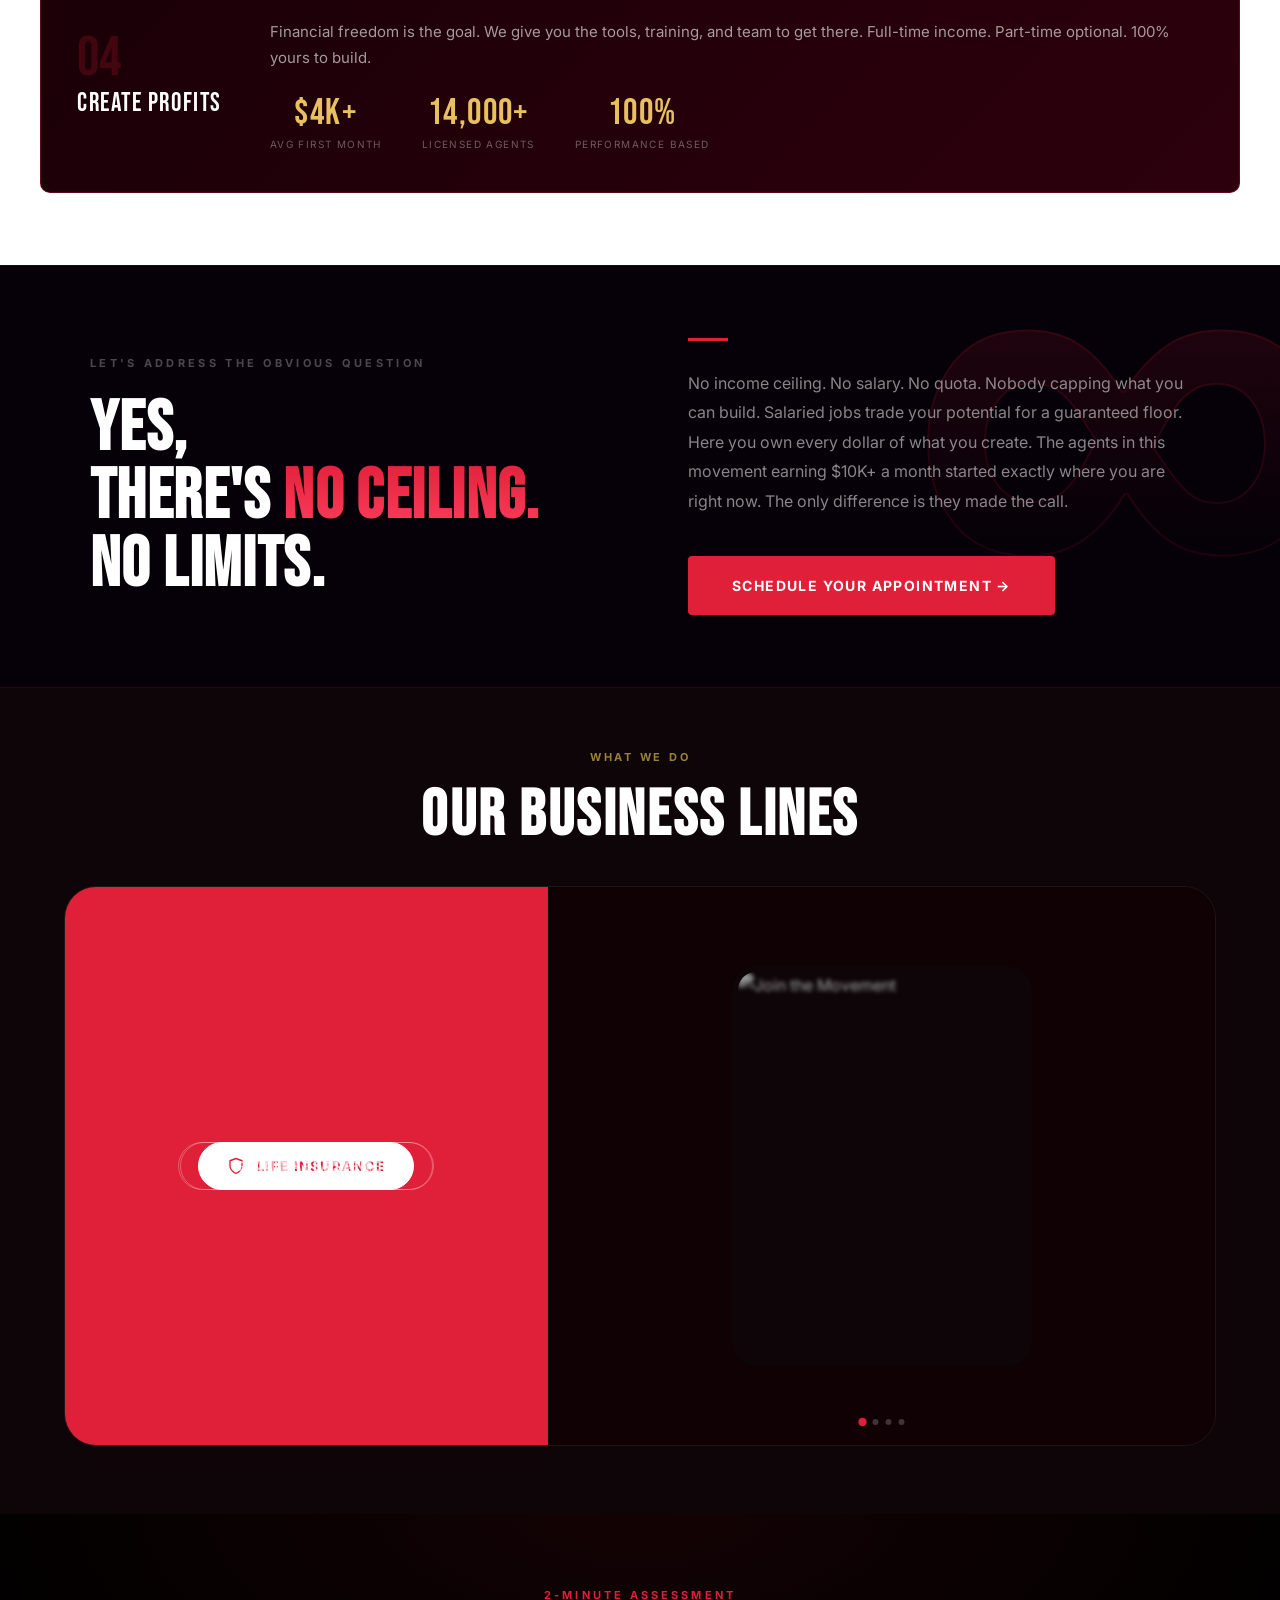
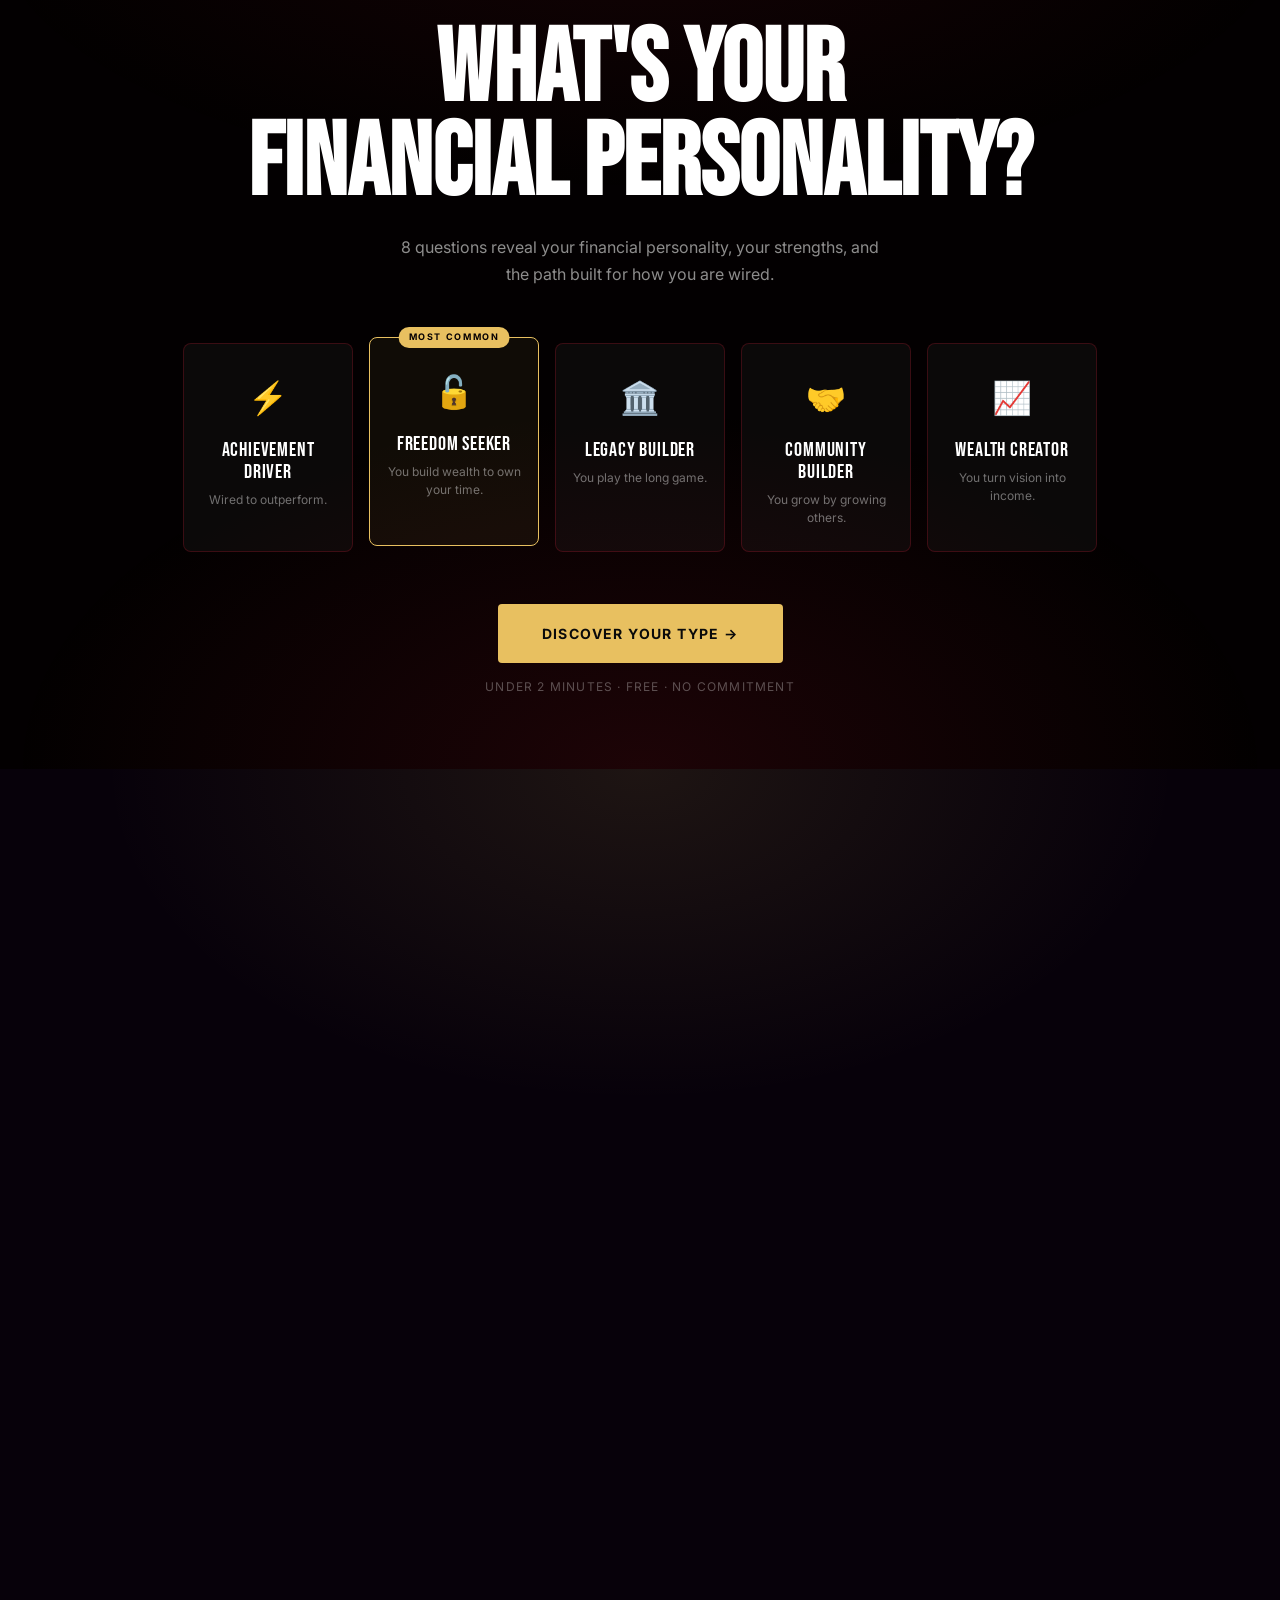
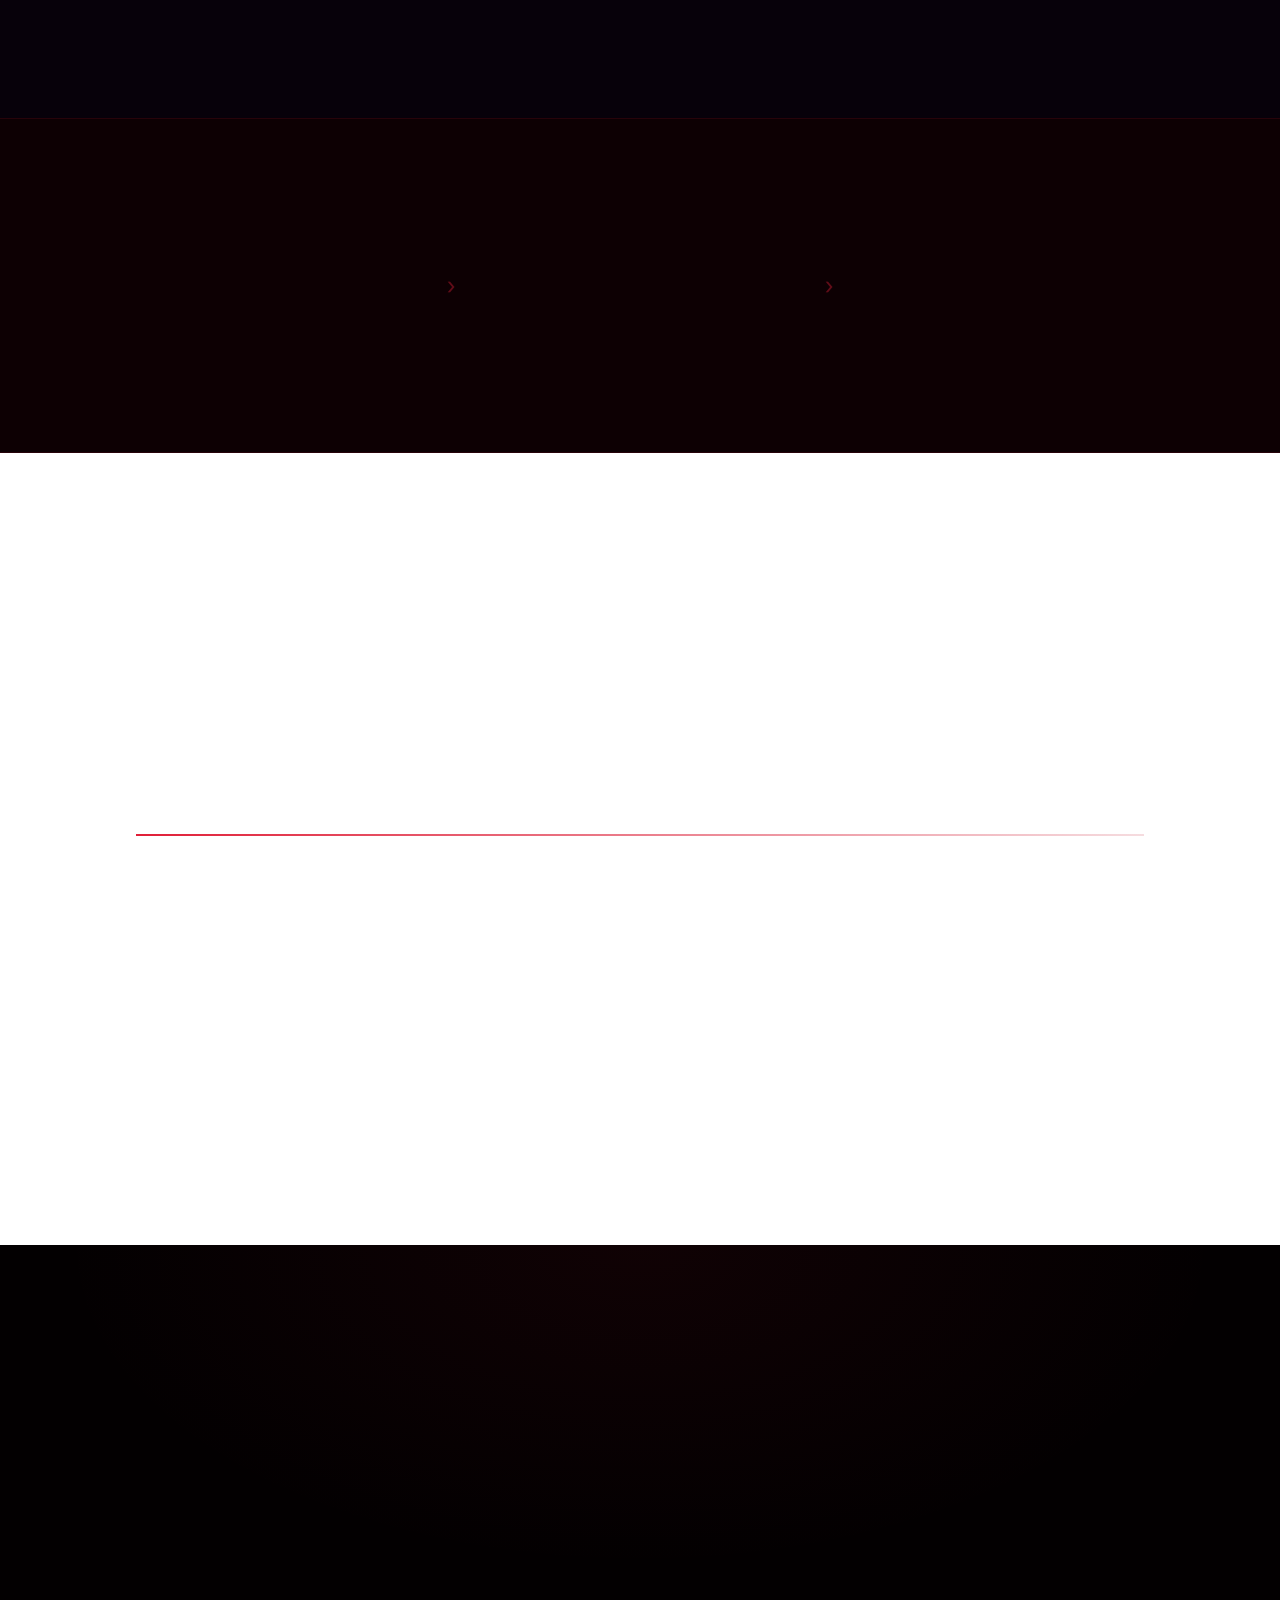
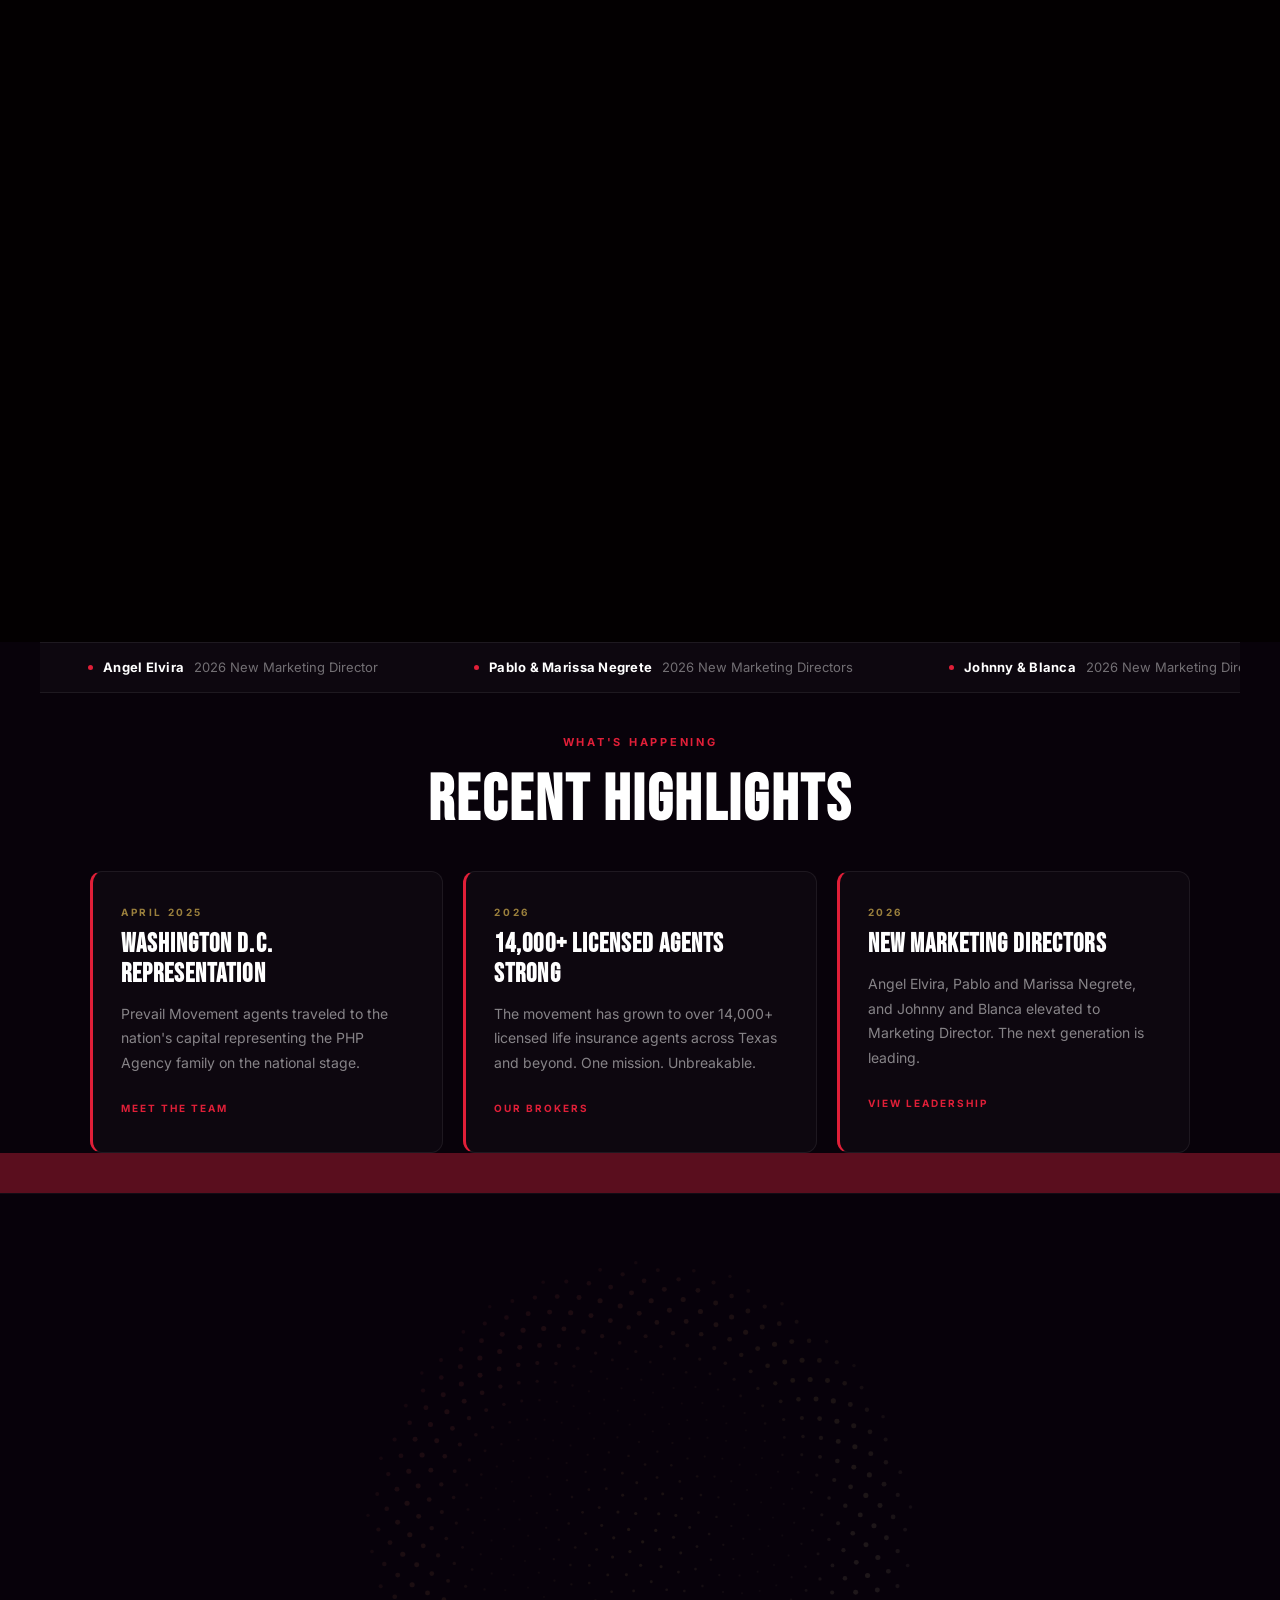
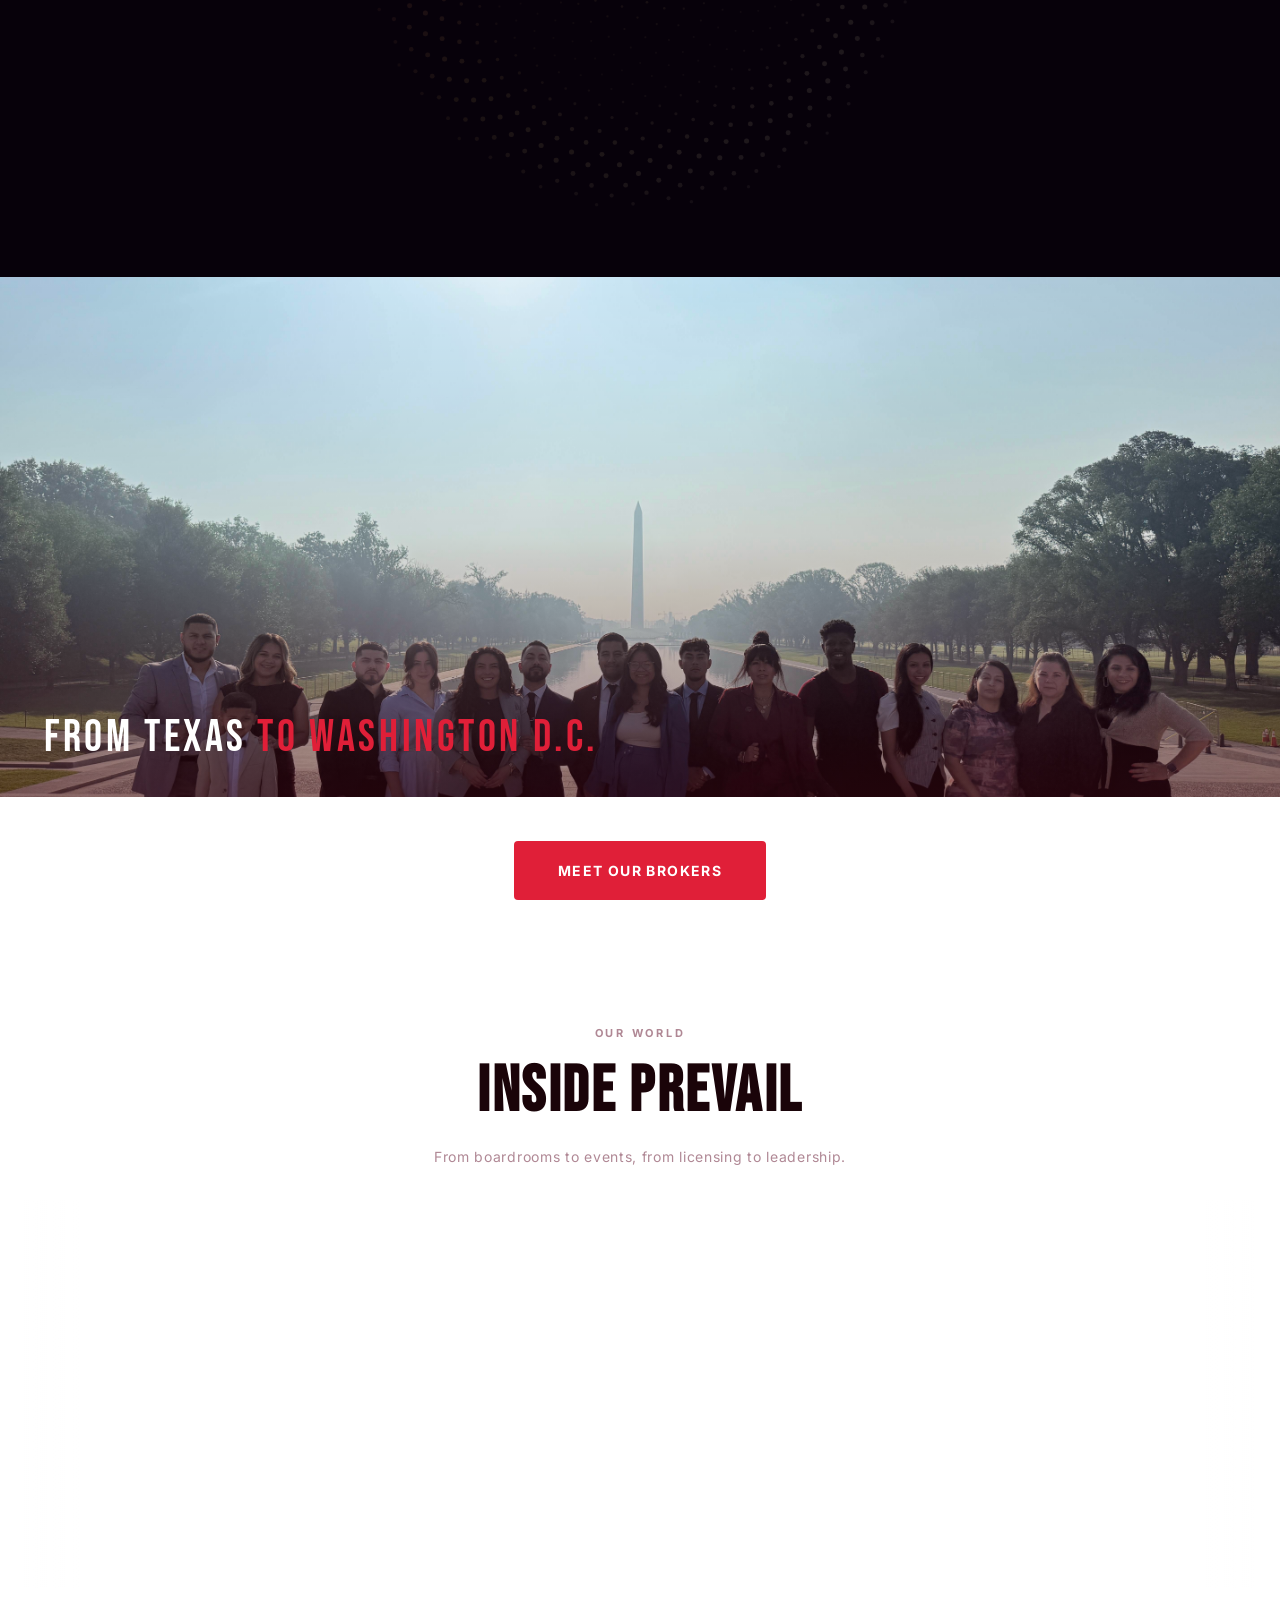
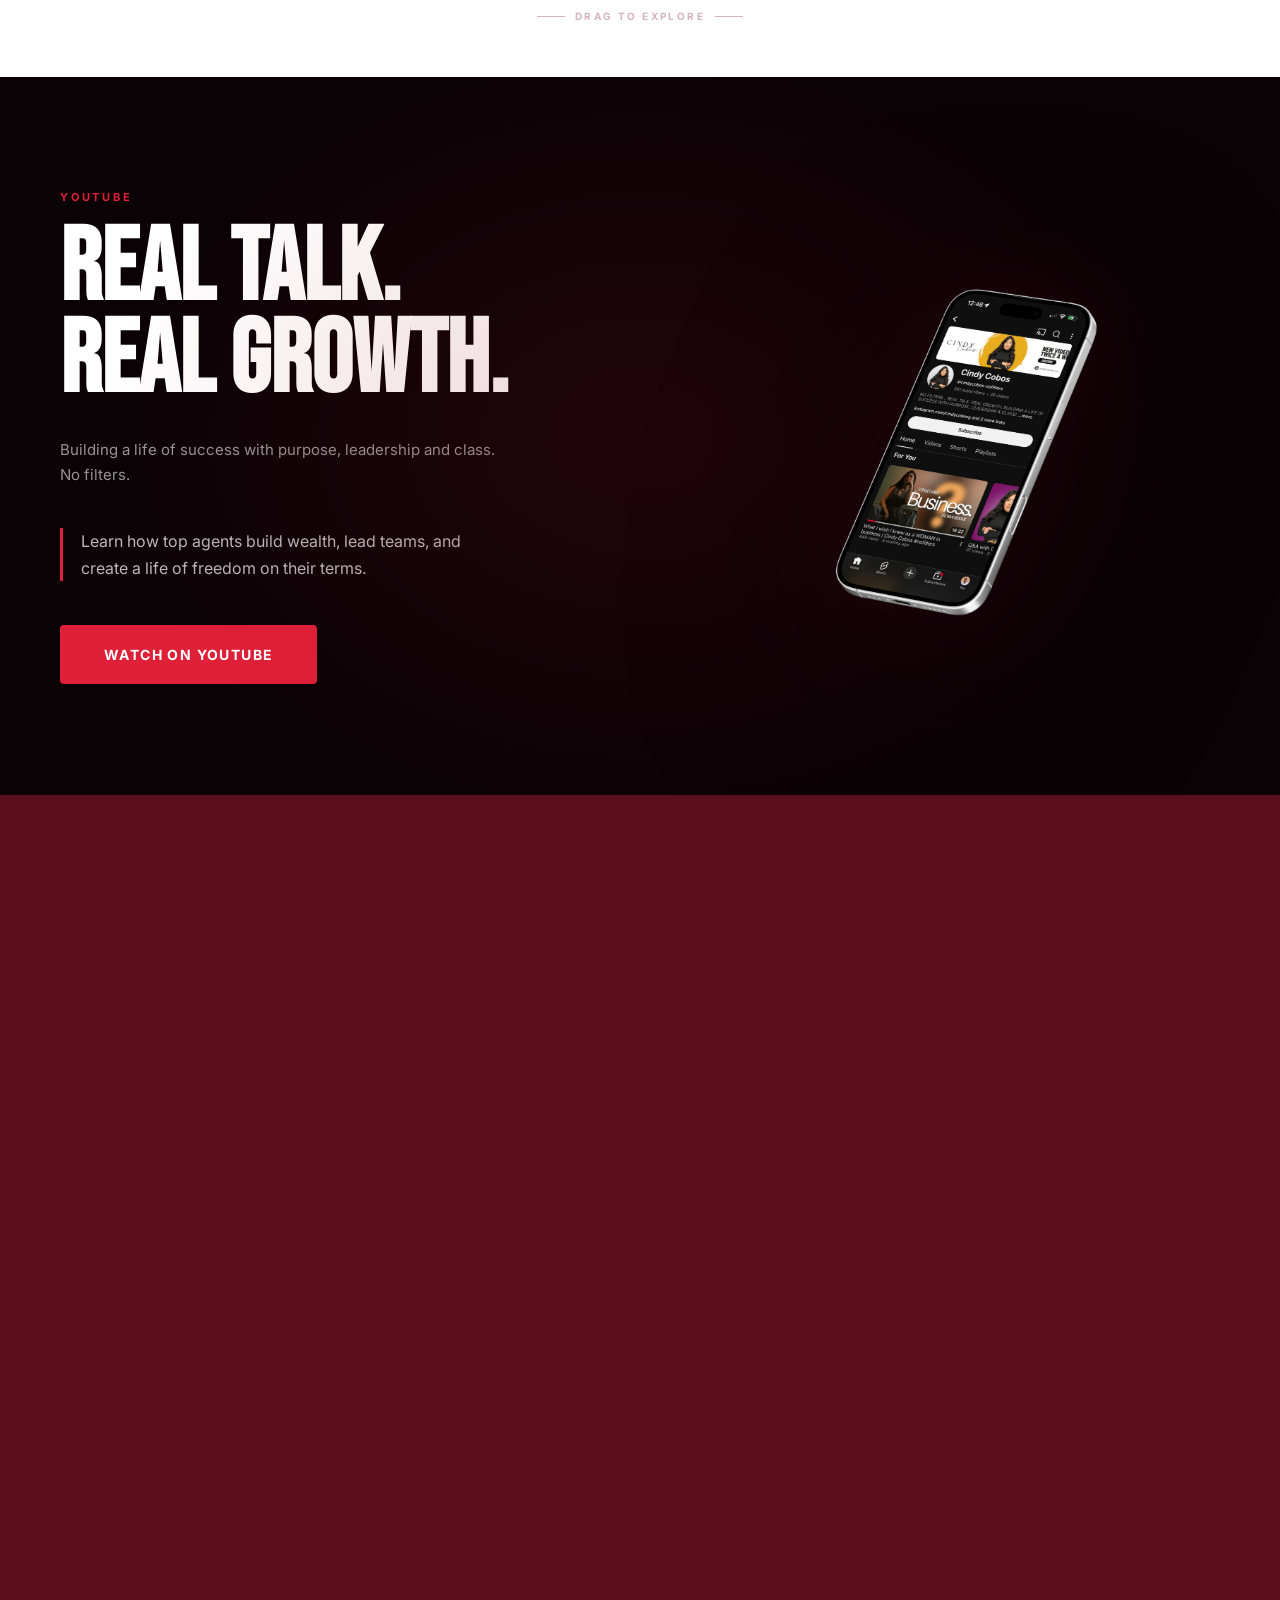
==== commit 9f13b5d8: "Add Matchup to Resources nav dropdown, streamline matchup page Surface Matchup link in Resources dro" ====
--- a/index.html
+++ b/index.html
@@ -2353,6 +2353,7 @@
         <li><a href="presentations.html">Presentations</a></li>
         <li><a href="systems.html">Systems</a></li>
         <li><a href="licensing.html">Licensing</a></li>
+        <li><a href="matchup.html">Matchup</a></li>
       </ul>
     </li>
   </ul>
@@ -2377,6 +2378,7 @@
       <a href="presentations.html">Presentations</a>
       <a href="systems.html">Systems</a>
       <a href="licensing.html">Licensing</a>
+      <a href="matchup.html">Matchup</a>
     </div>
   </div>
   <a href="matchup.html" class="nav__cta btn btn--crimson btn--pill">Book a Call</a>
--- a/style.css
+++ b/style.css
@@ -139,6 +139,7 @@
   border: none;
   cursor: pointer;
   padding: 4px;
+  margin-left: auto;
 }
 .nav__hamburger span {
   display: block;
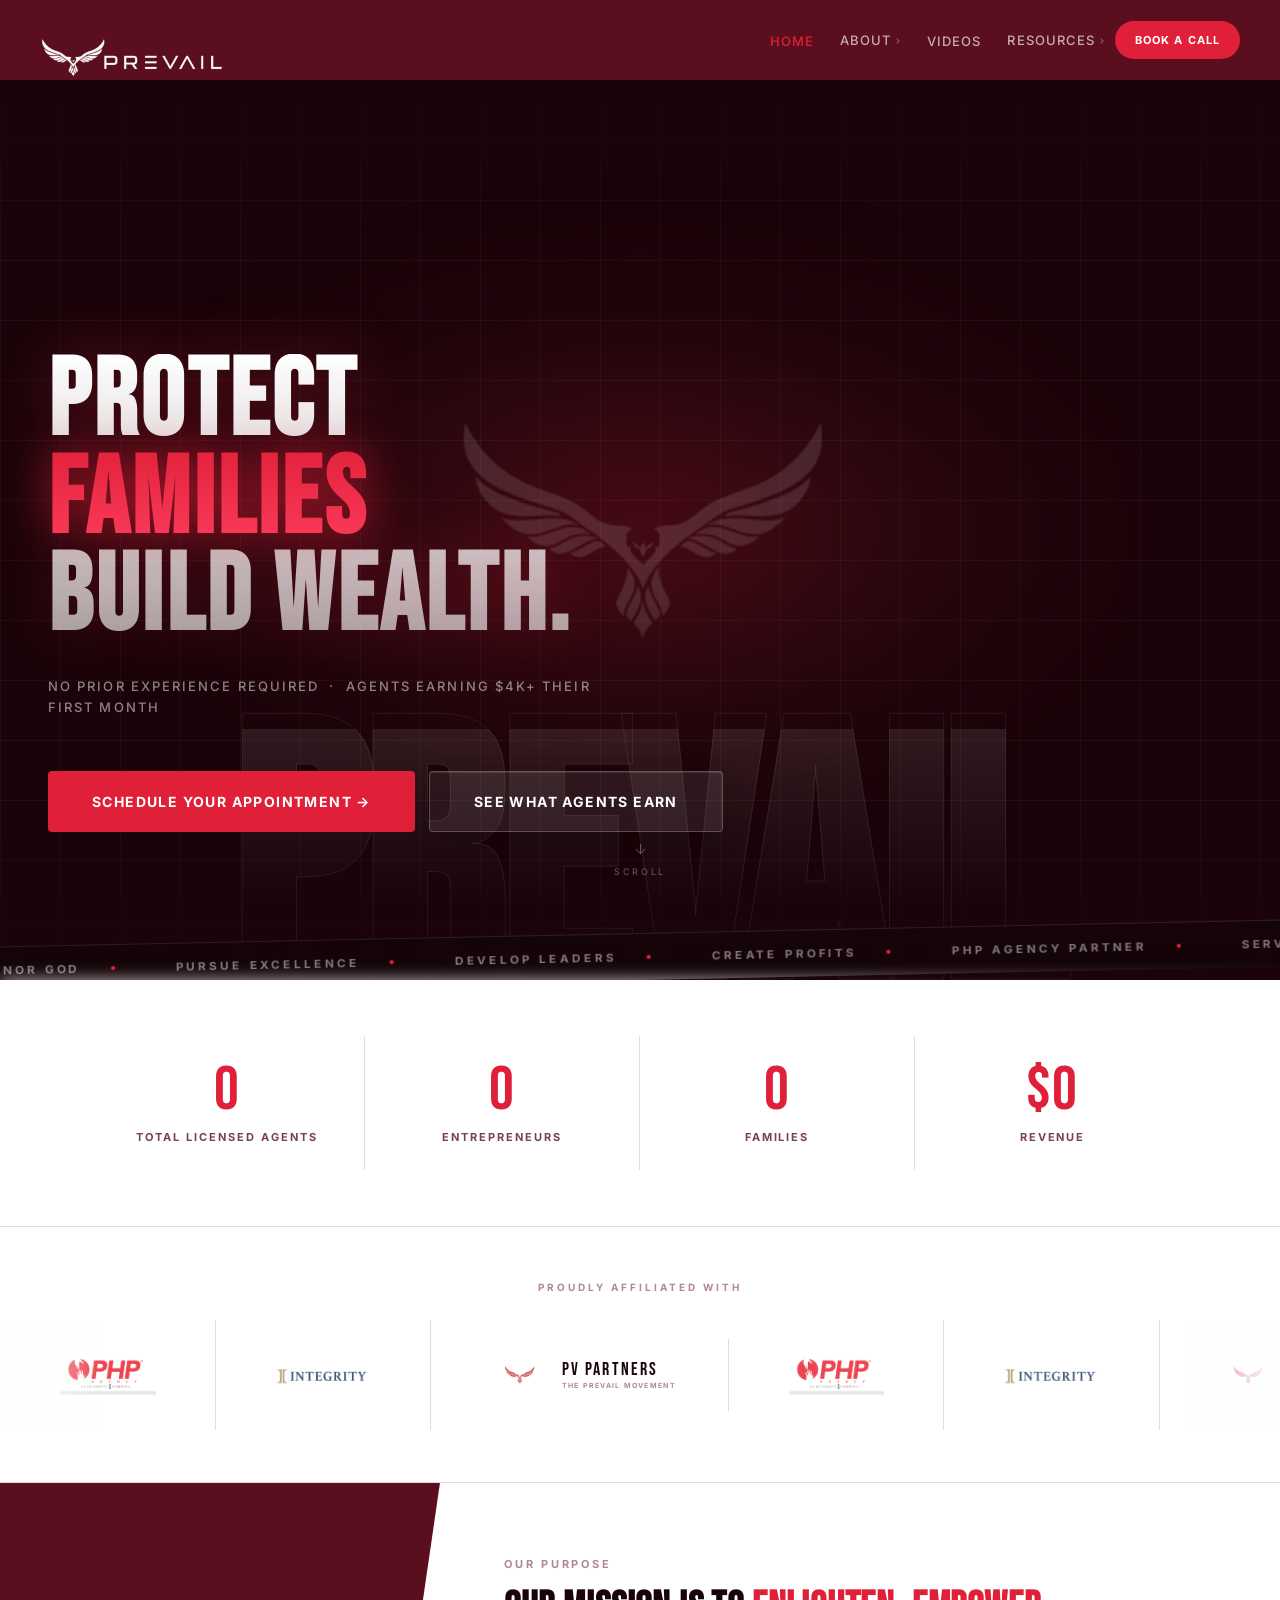
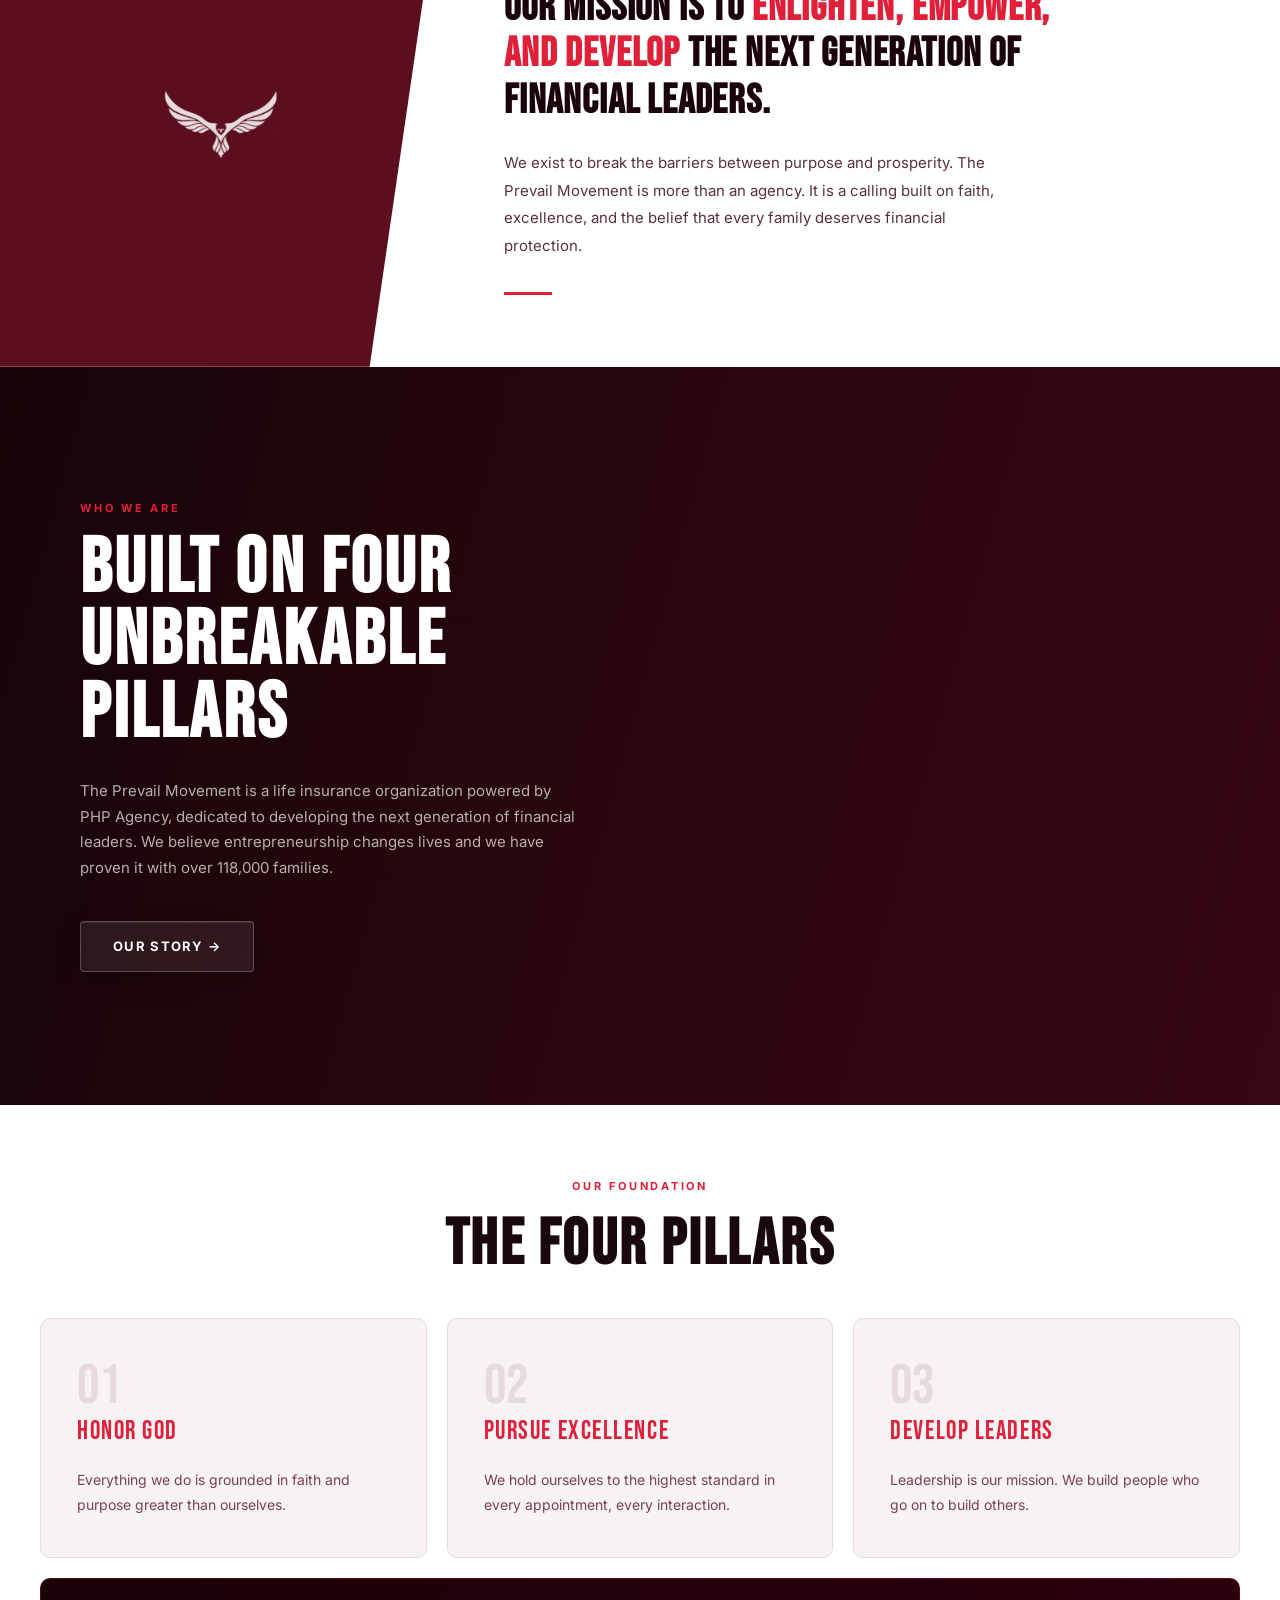
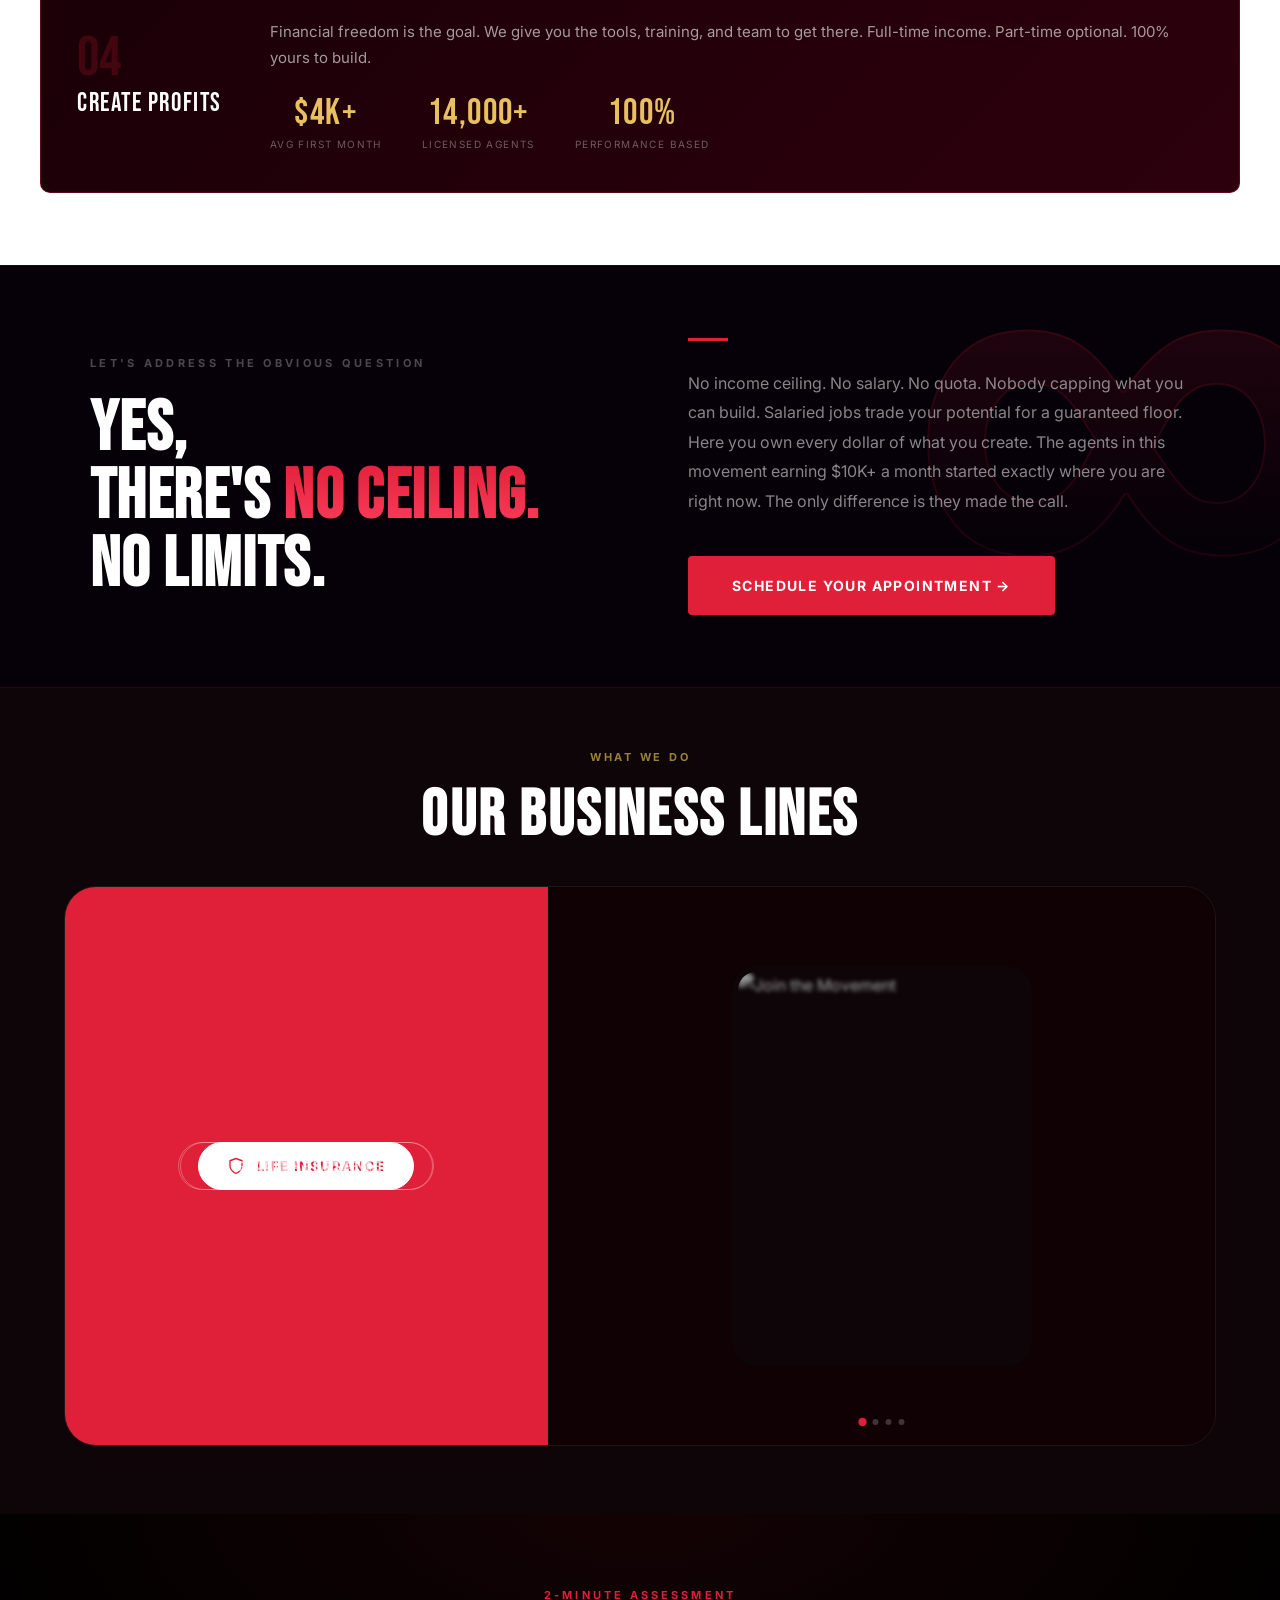
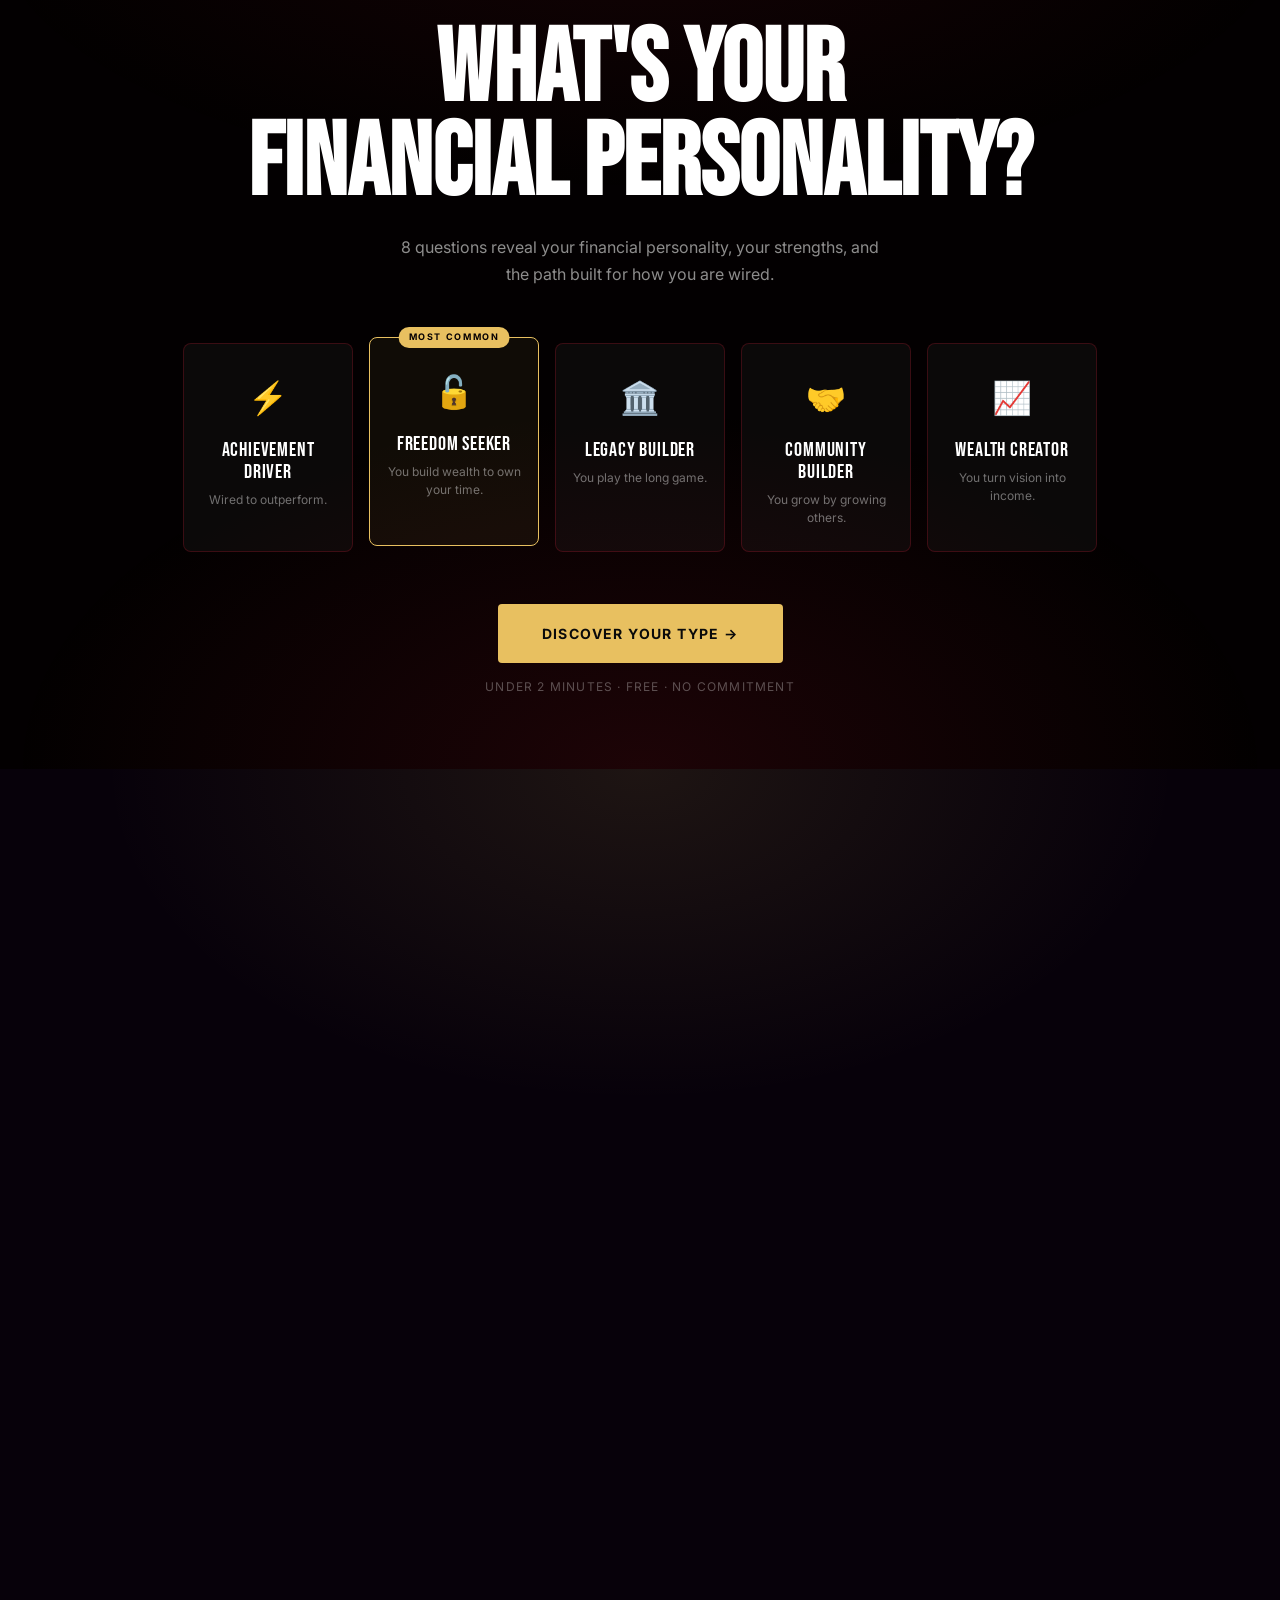
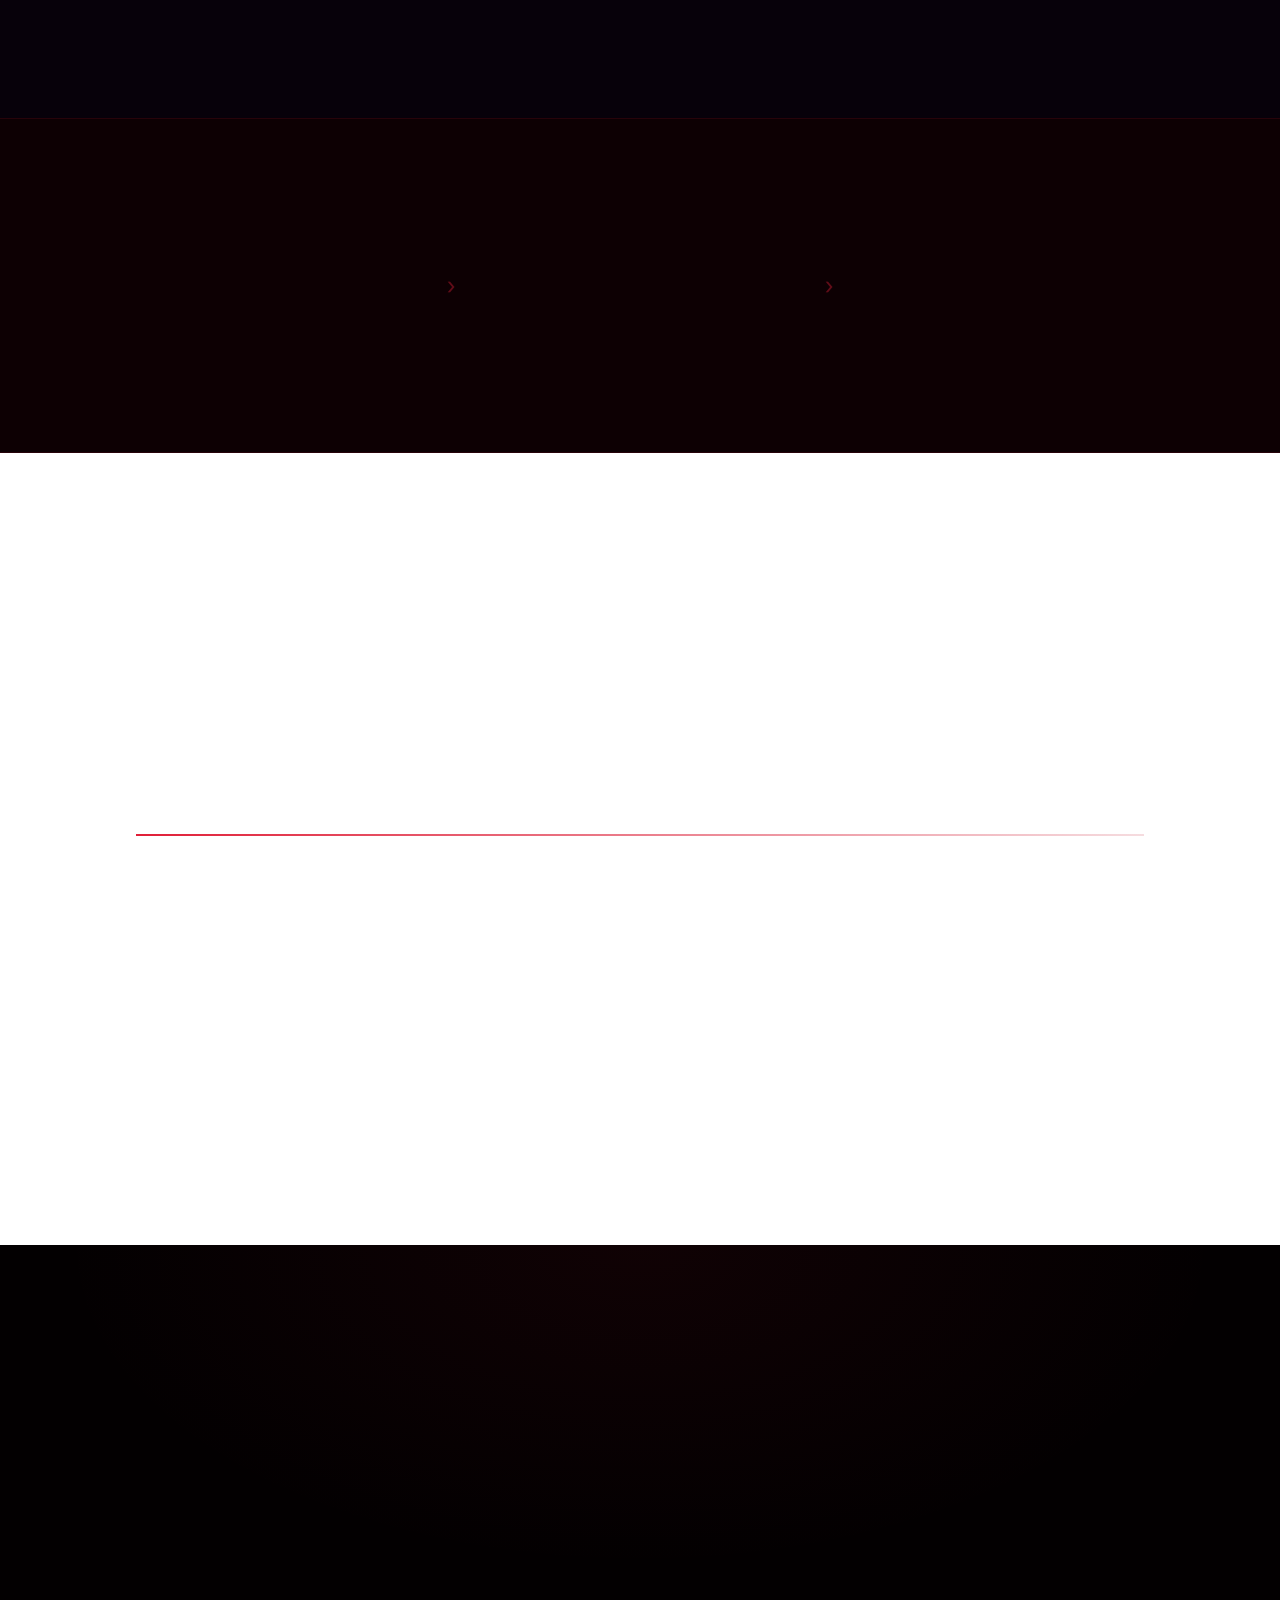
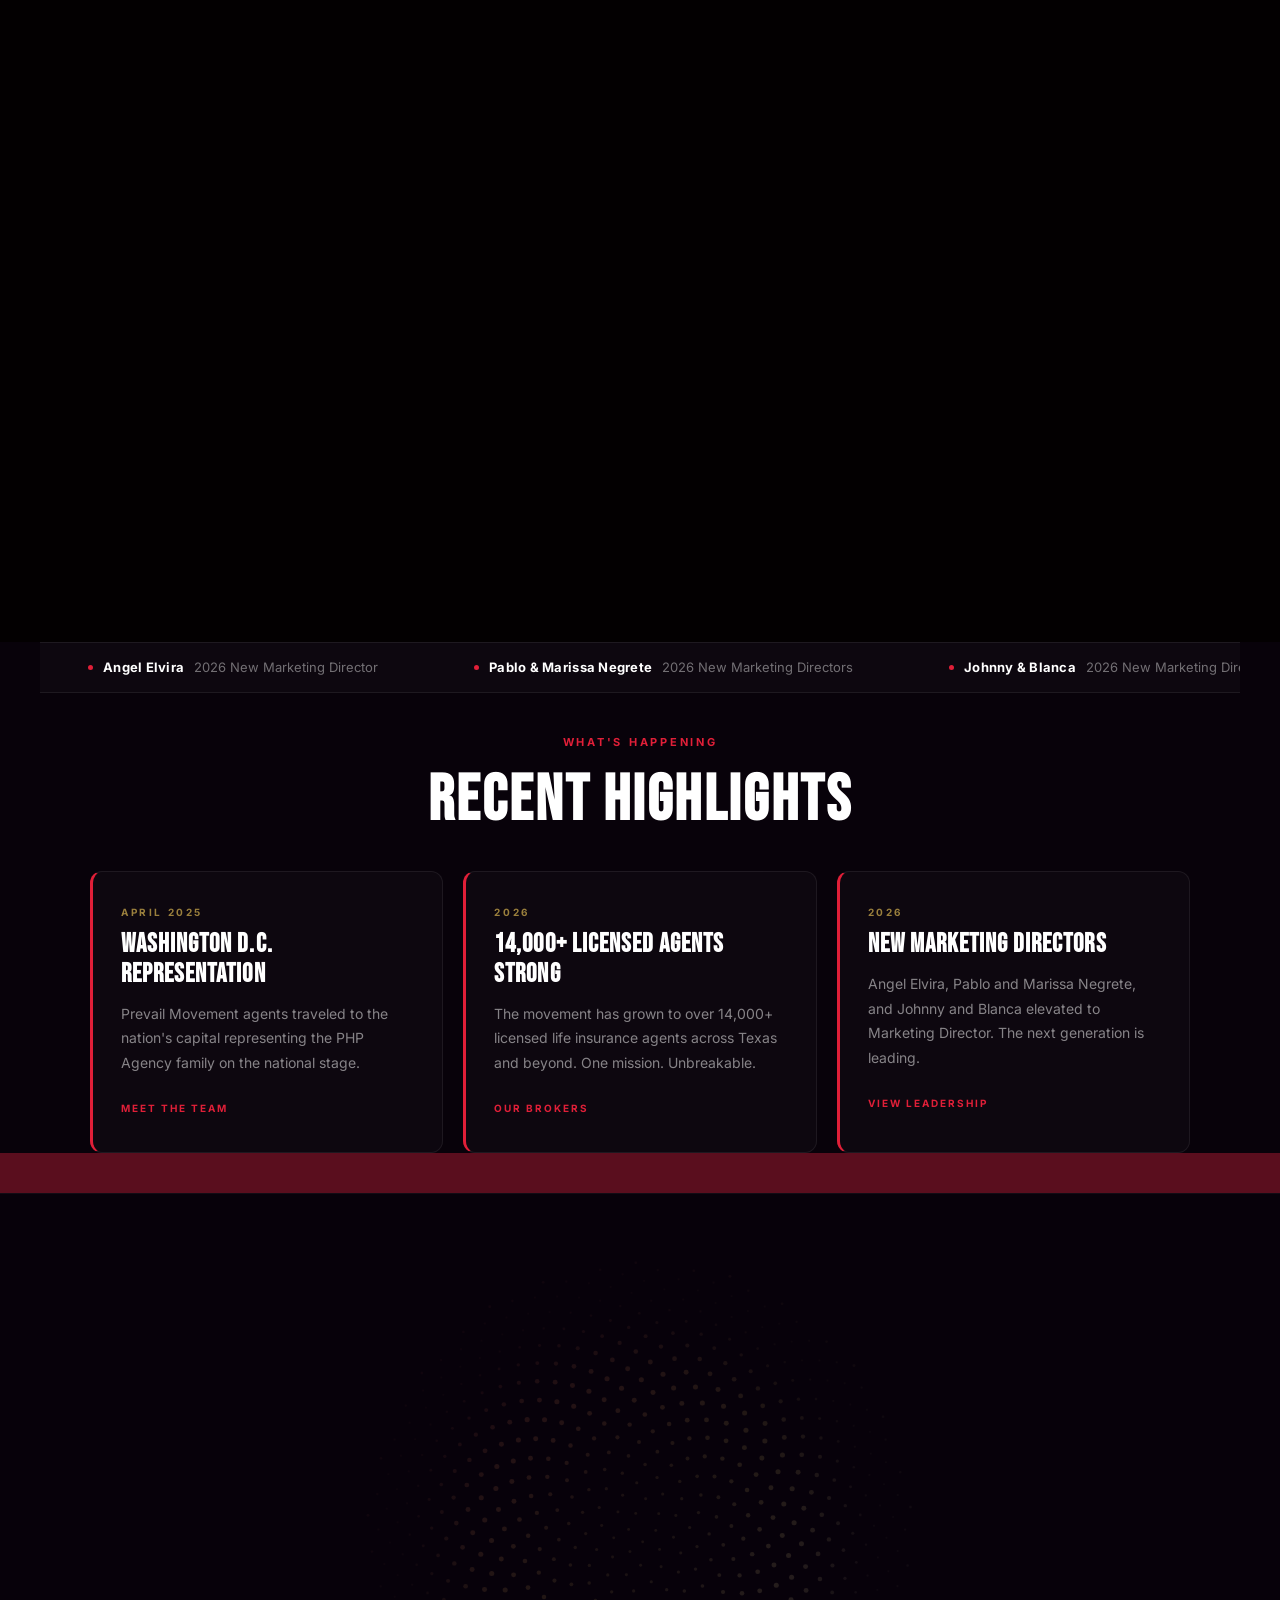
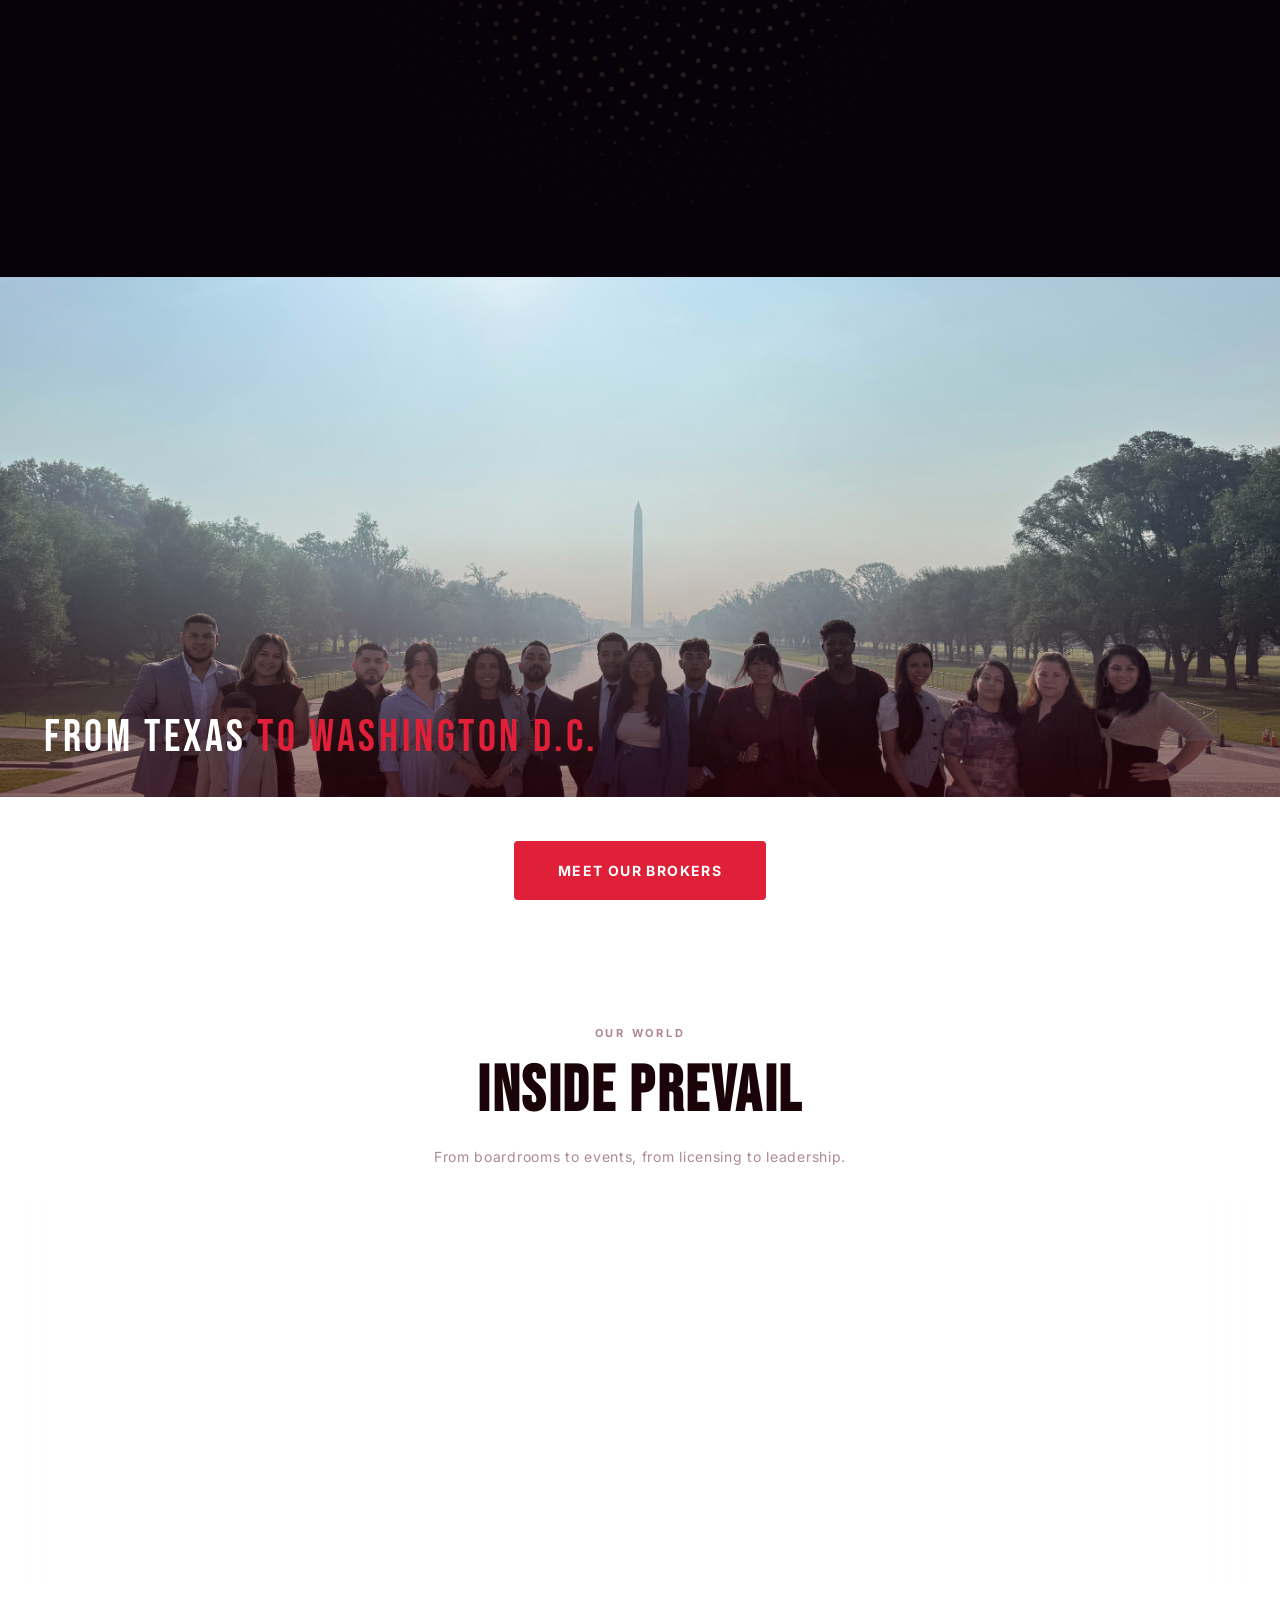
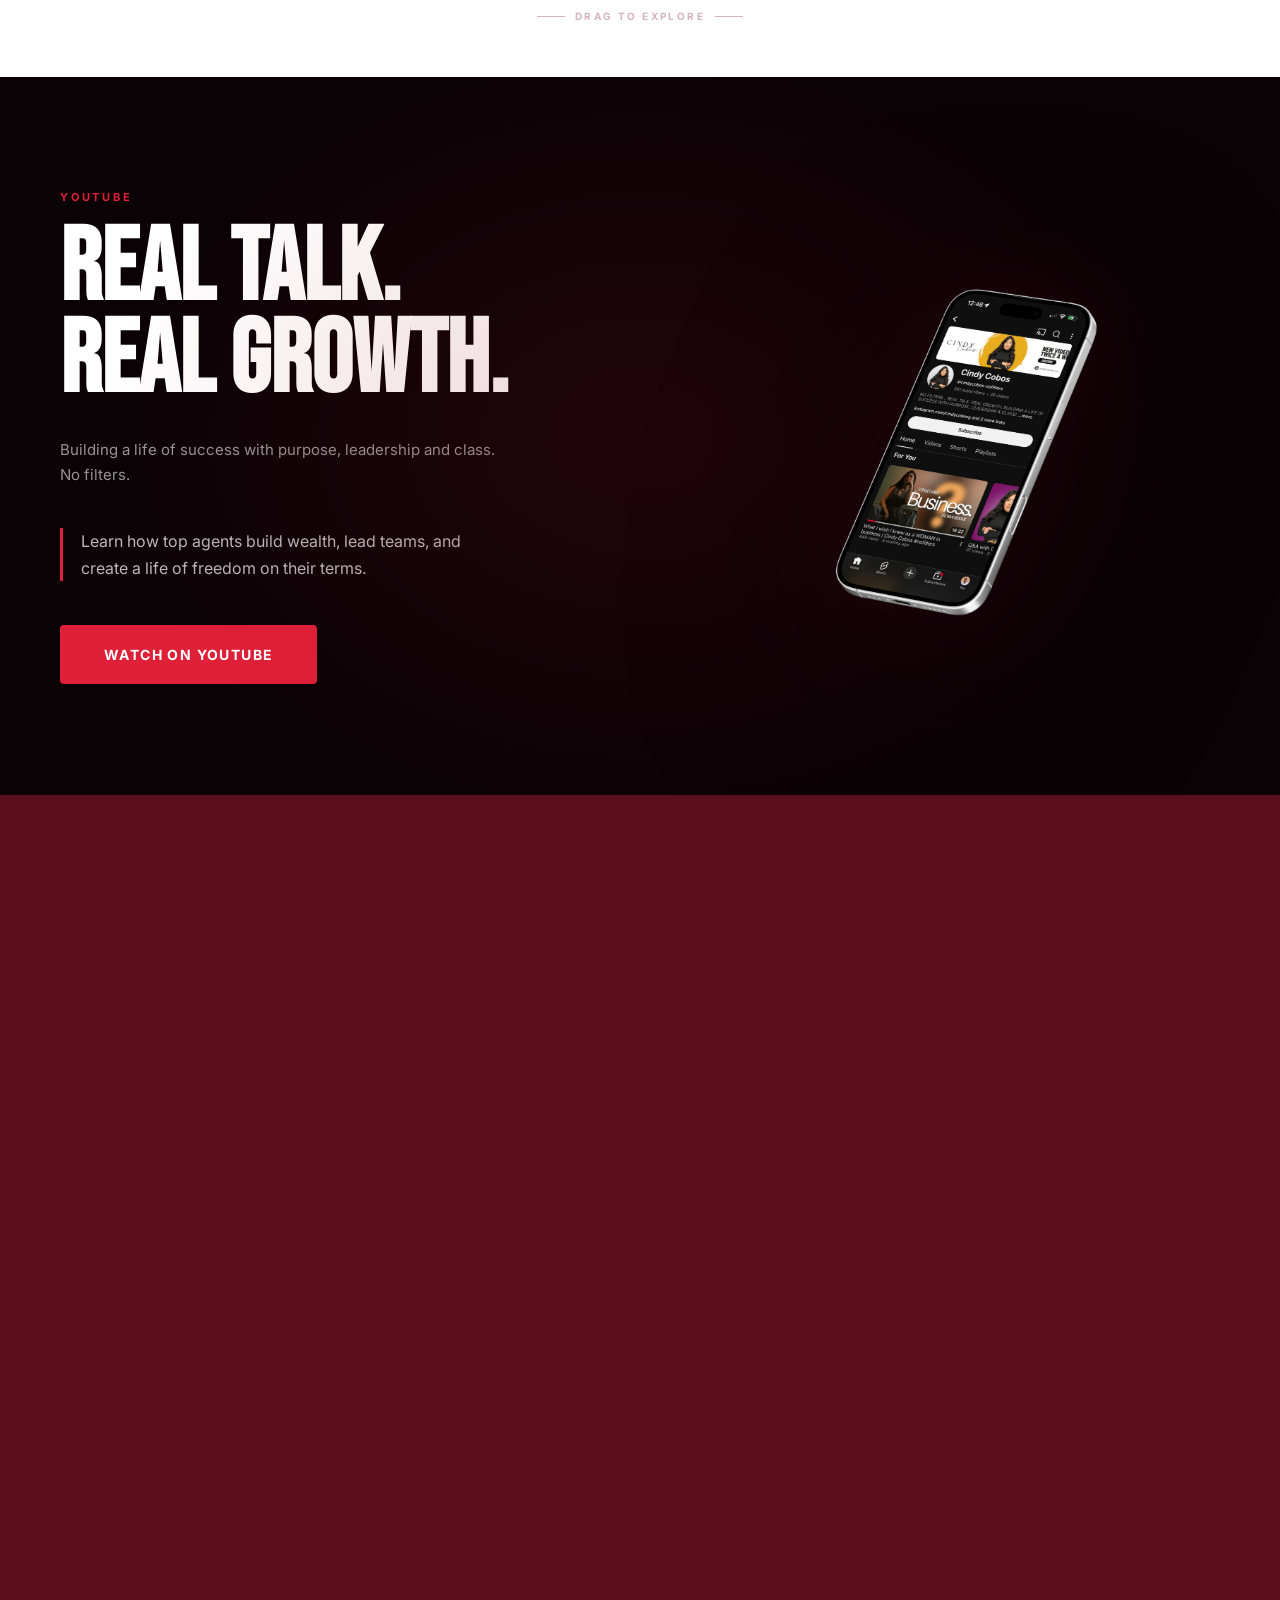
==== commit b4a47993: "Add eagle favicon across all pages Crimson background with the Prevail eagle, cropped tight and size" ====
--- a/index.html
+++ b/index.html
@@ -3,6 +3,8 @@
 <head>
   <meta charset="UTF-8">
   <meta name="viewport" content="width=device-width, initial-scale=1.0">
+  <link rel="icon" type="image/png" href="favicon.png">
+  <link rel="apple-touch-icon" href="favicon.png">
   <title>Prevail Movement | Honor God. Pursue Excellence. Develop Leaders. Create Profits.</title>
   <meta name="description" content="The Prevail Movement is a life insurance organization developing the next generation of financial leaders. Agents earn $4K+ their first month with no prior experience required.">
 
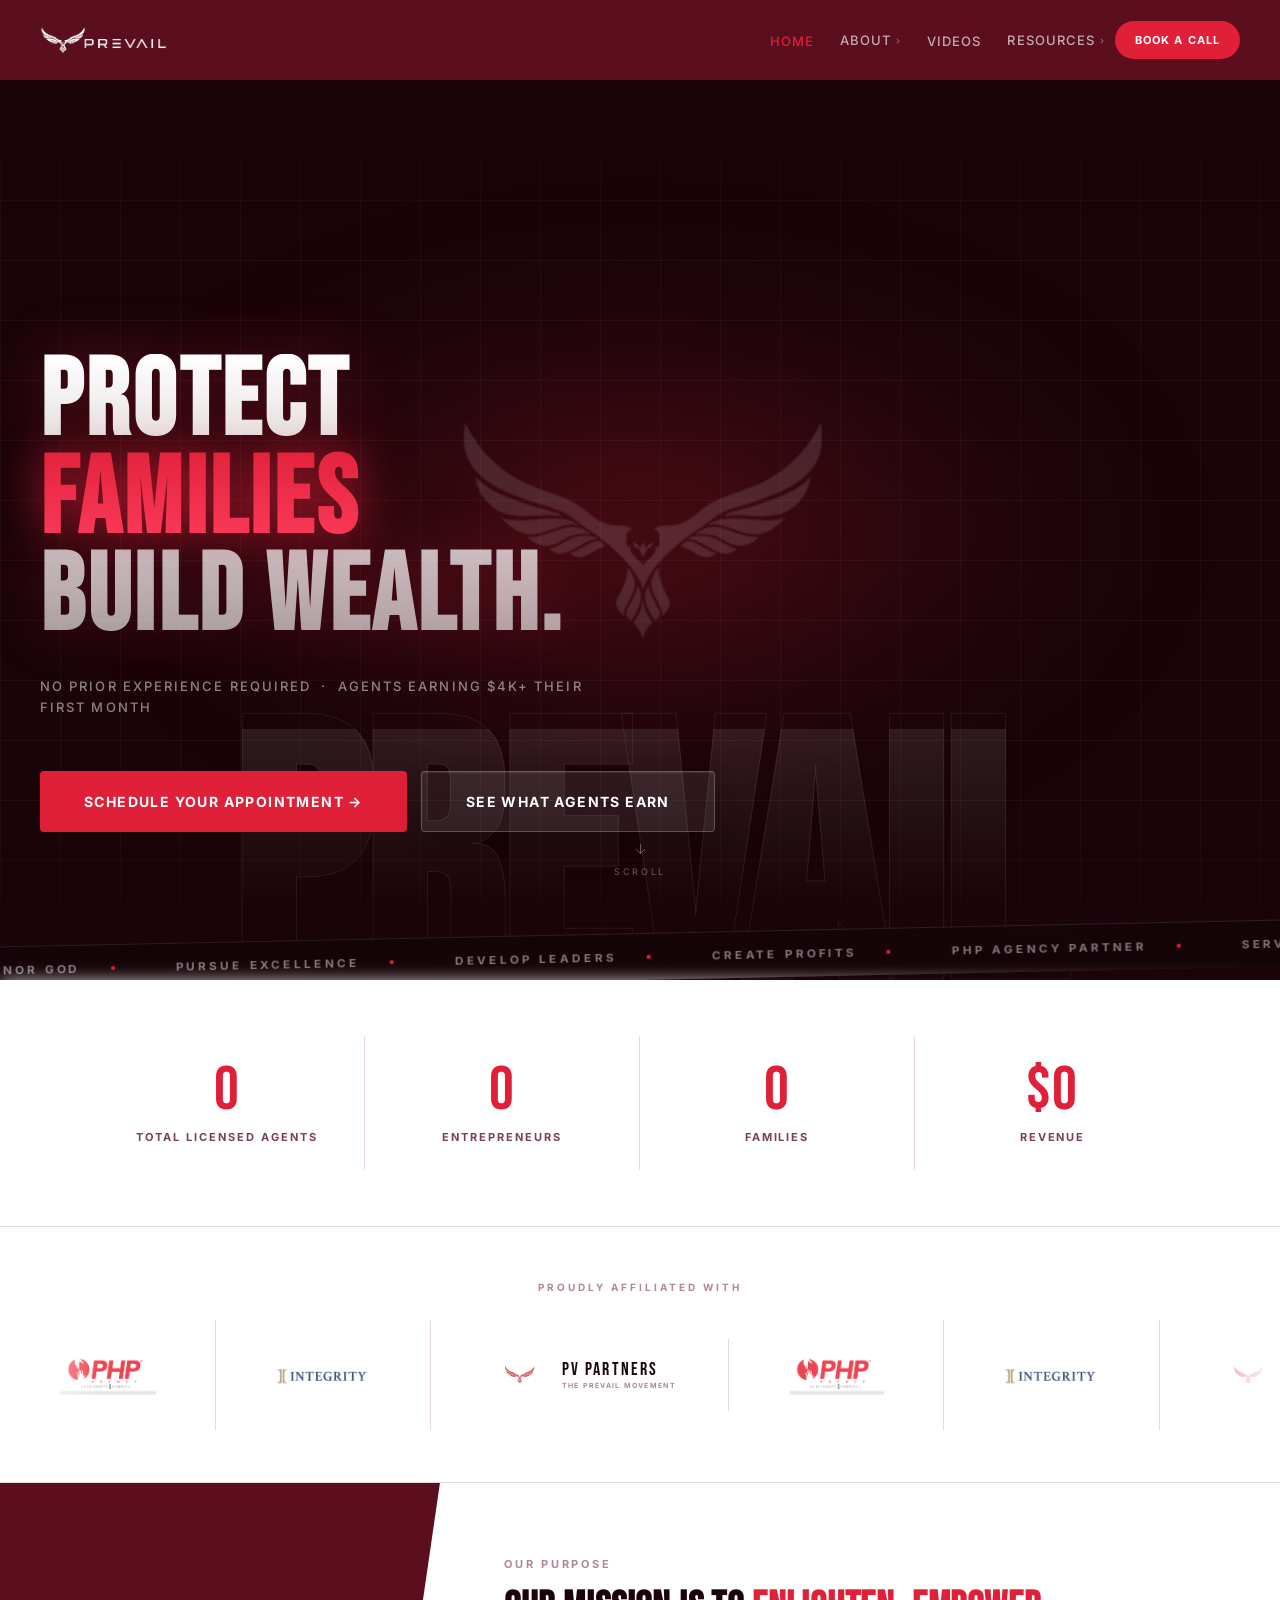
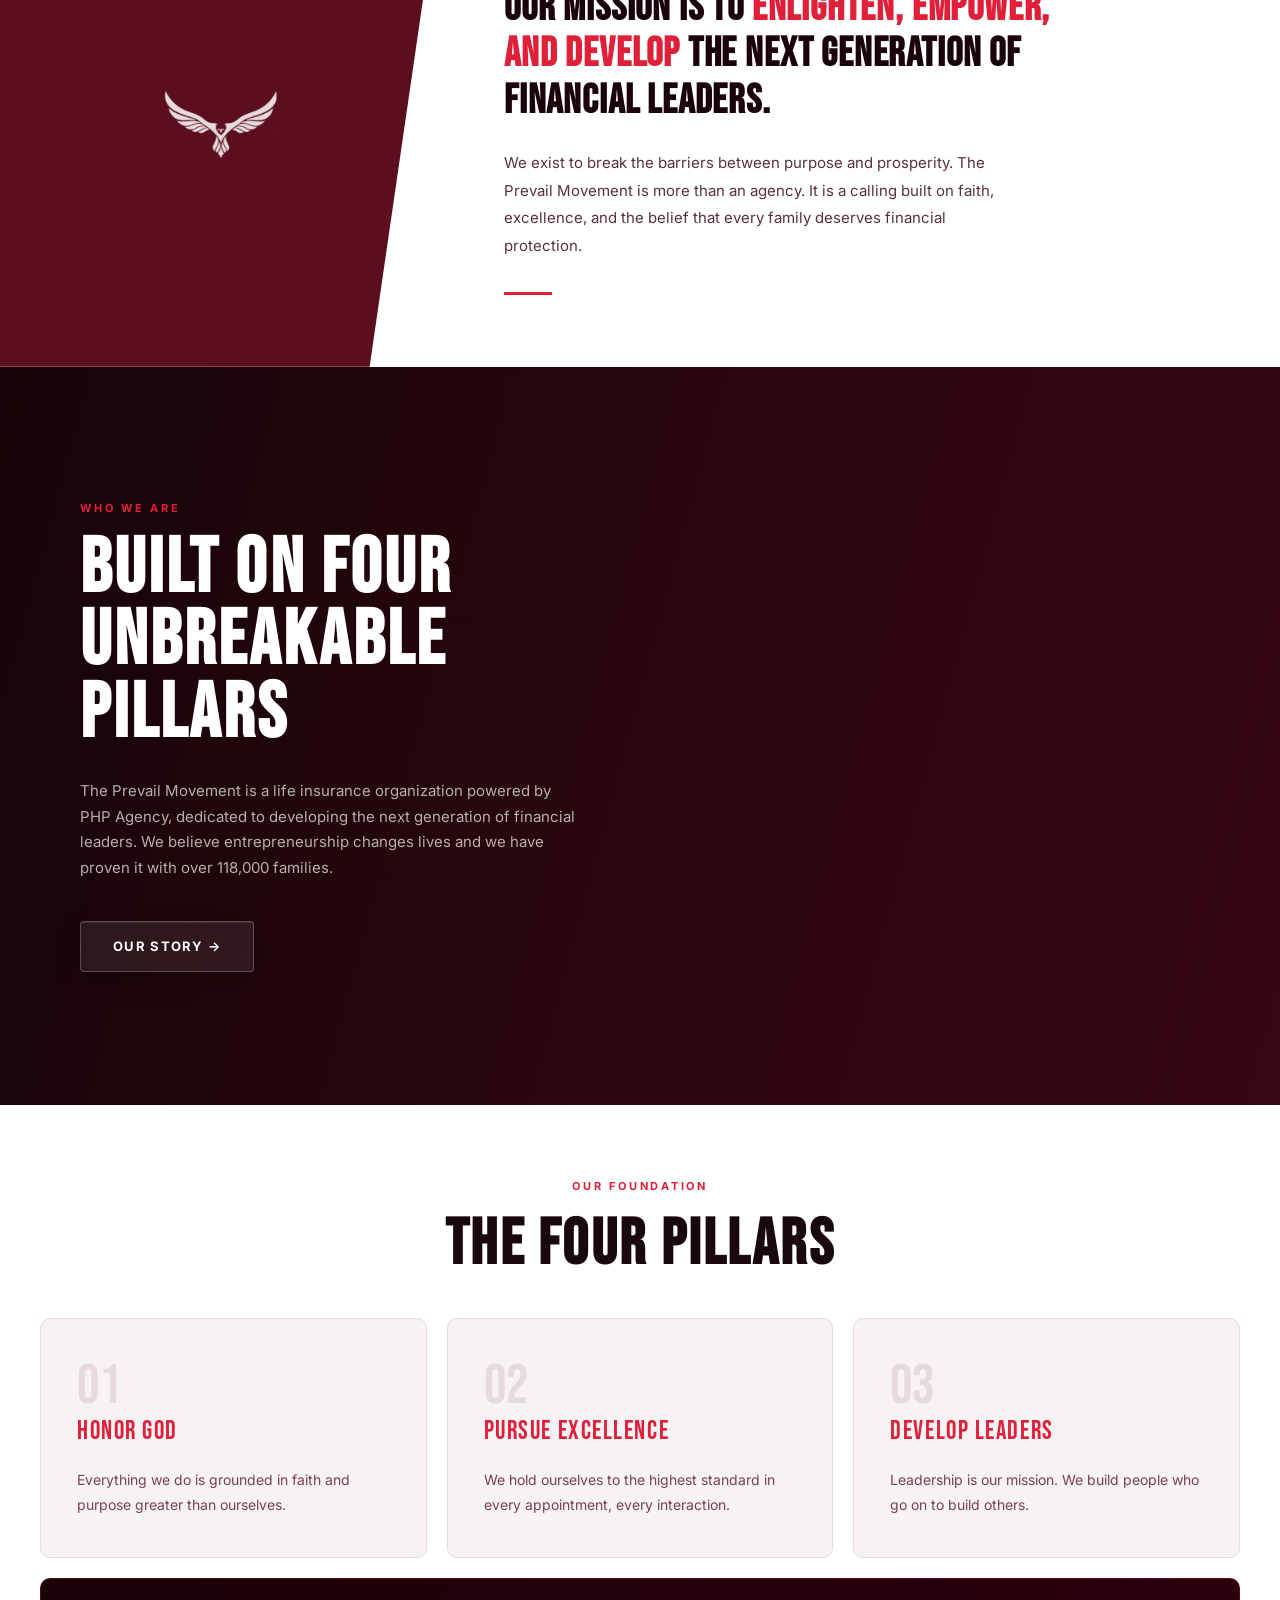
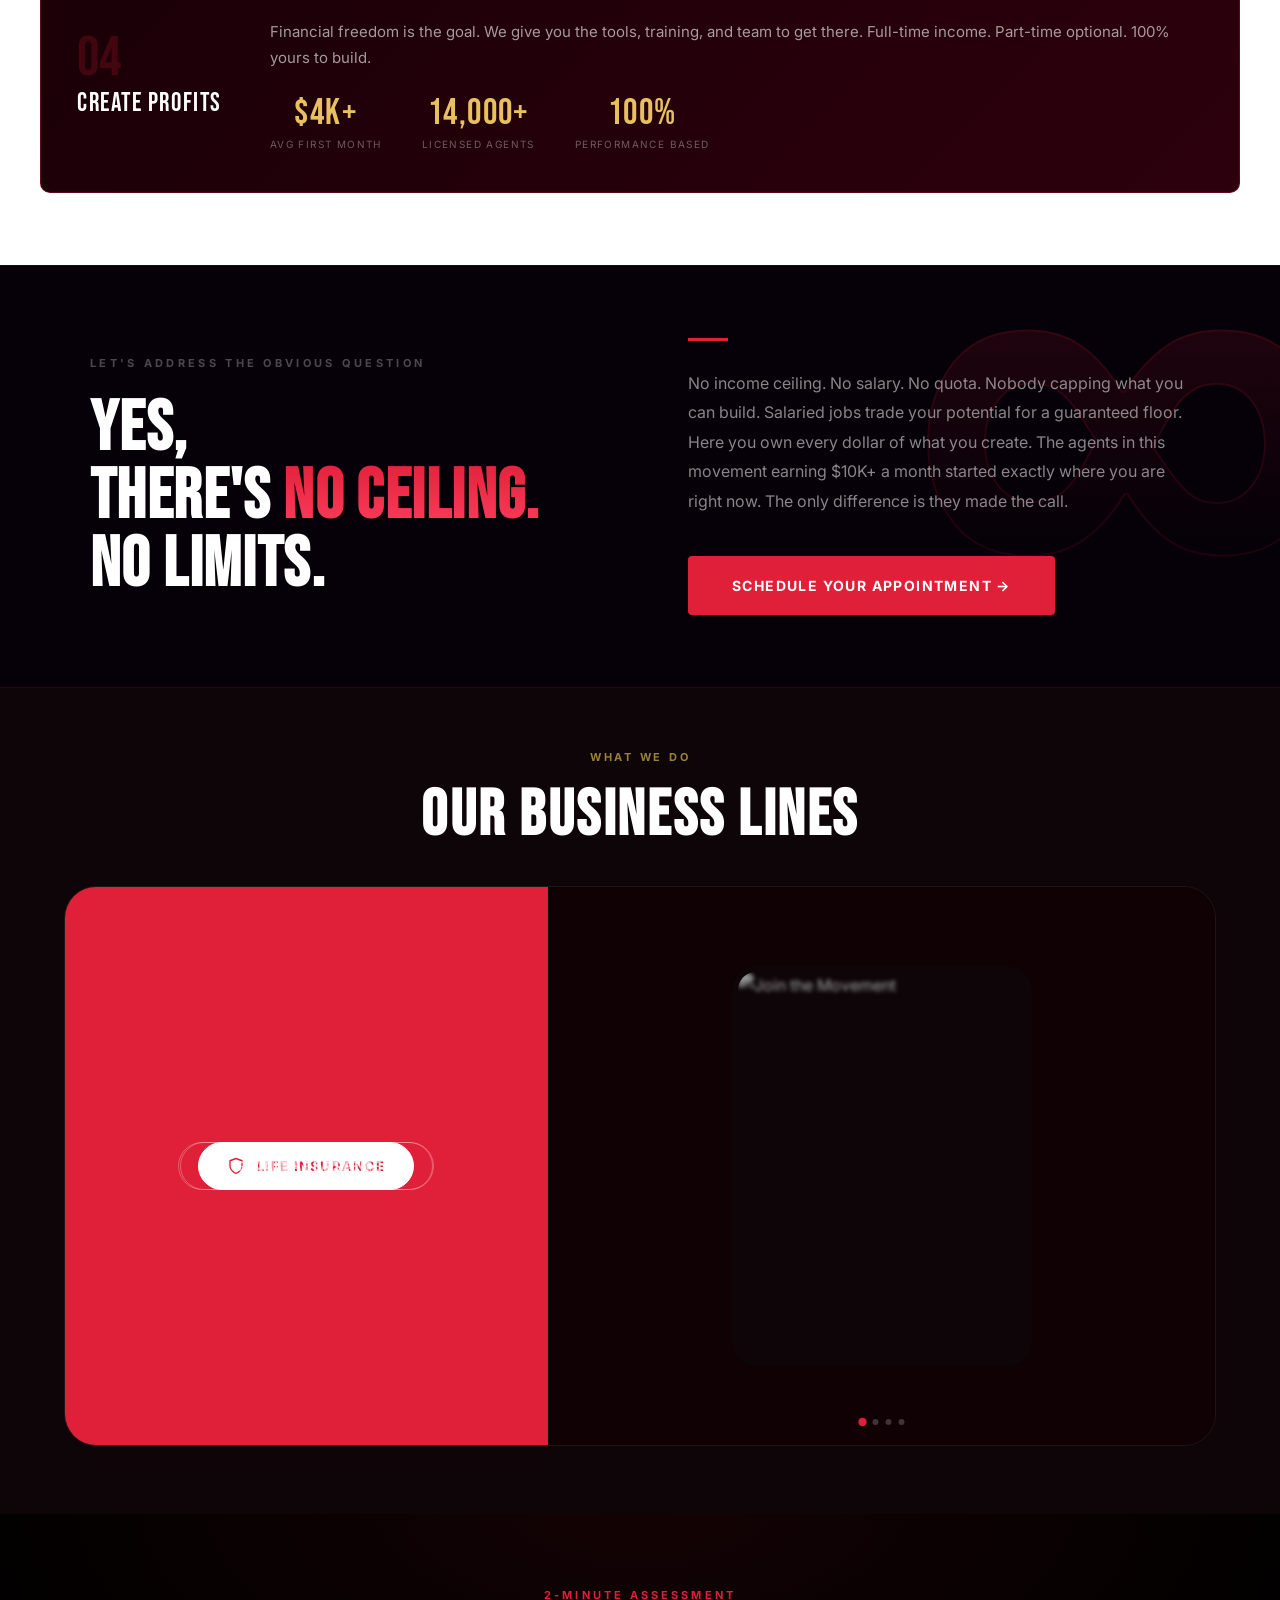
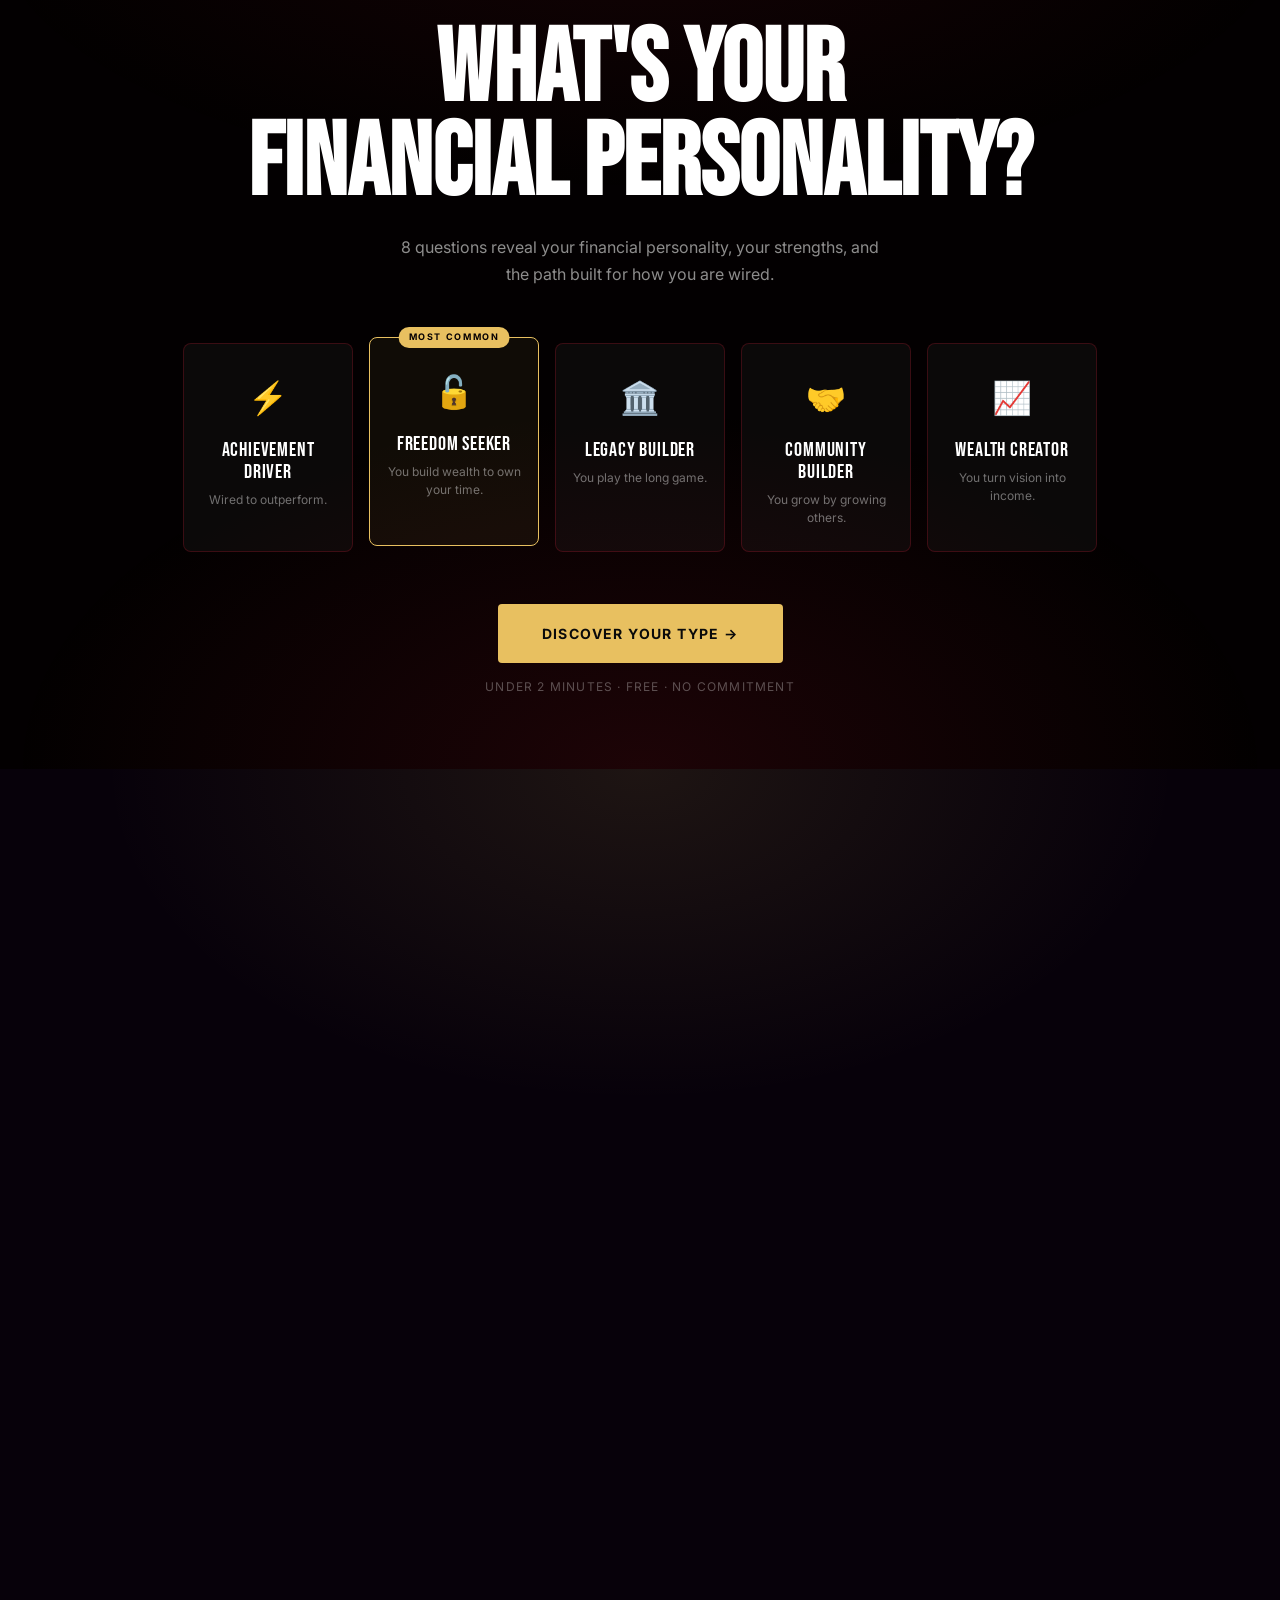
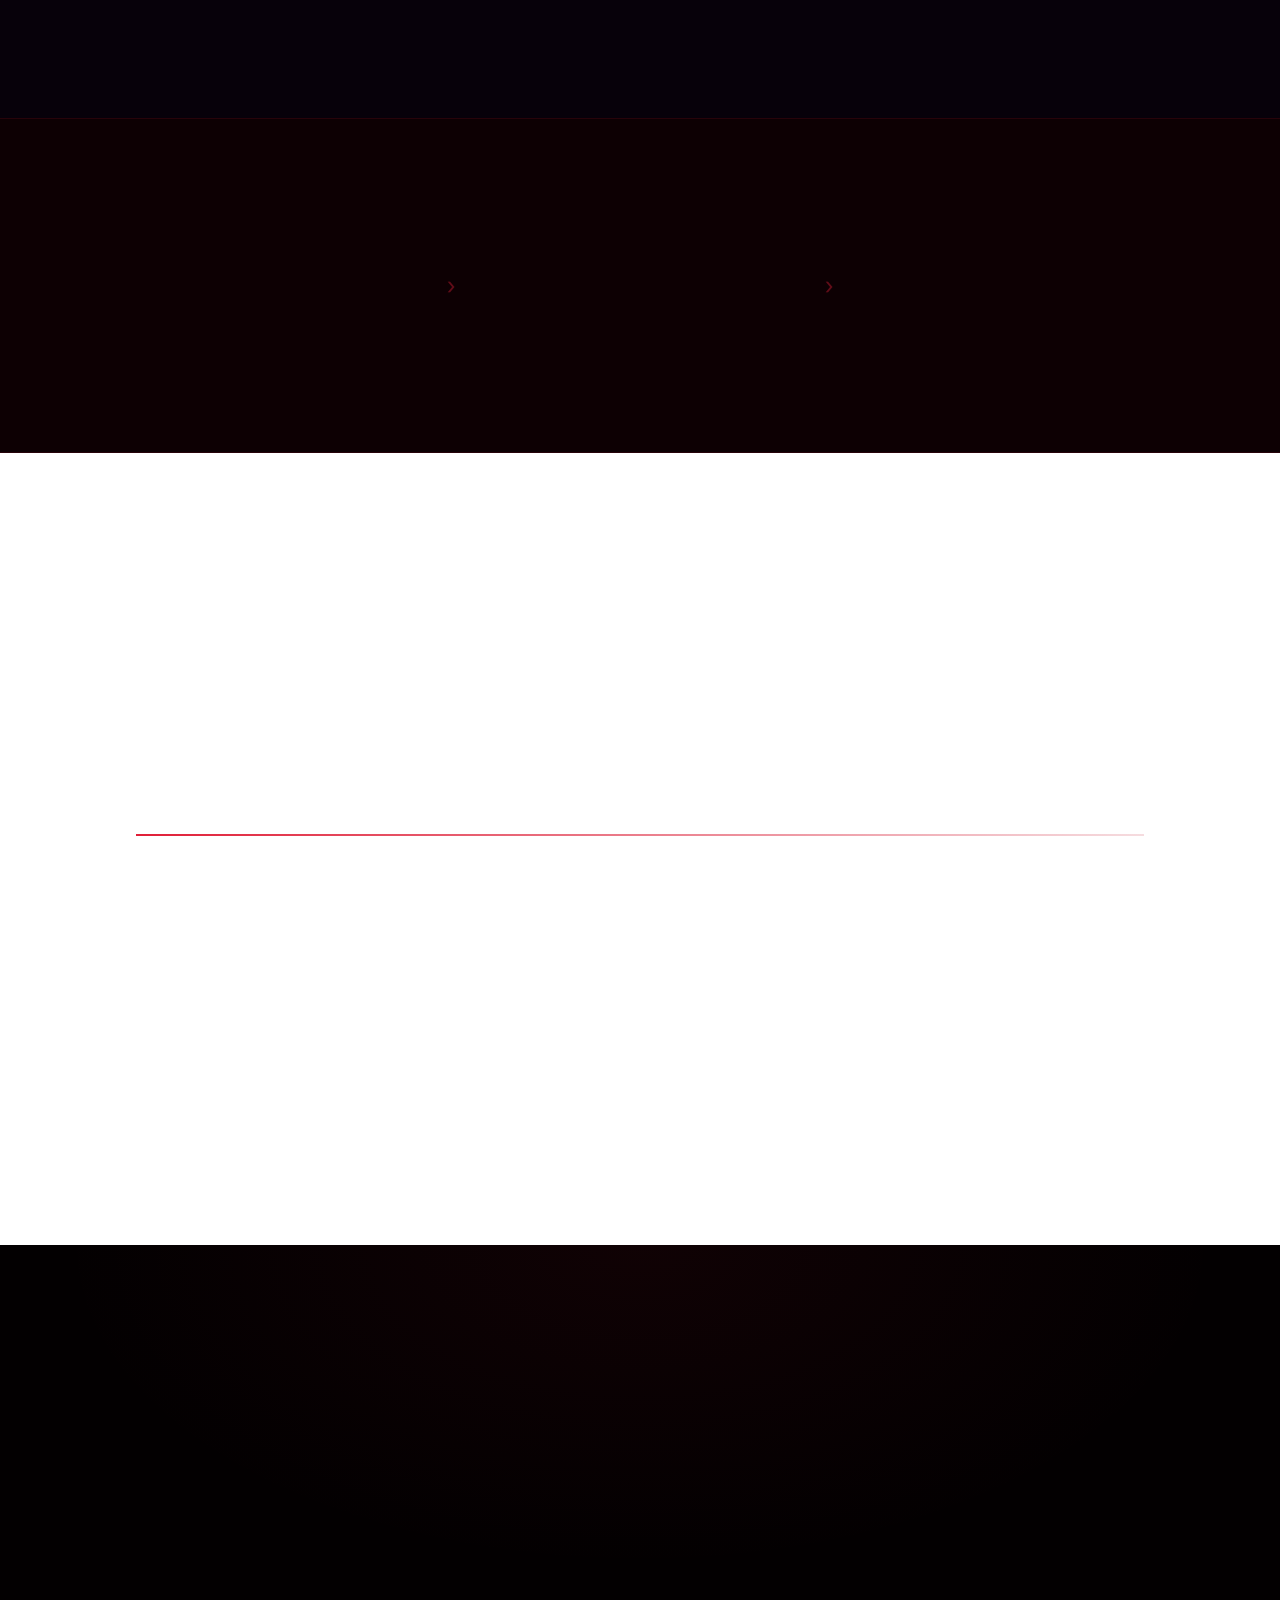
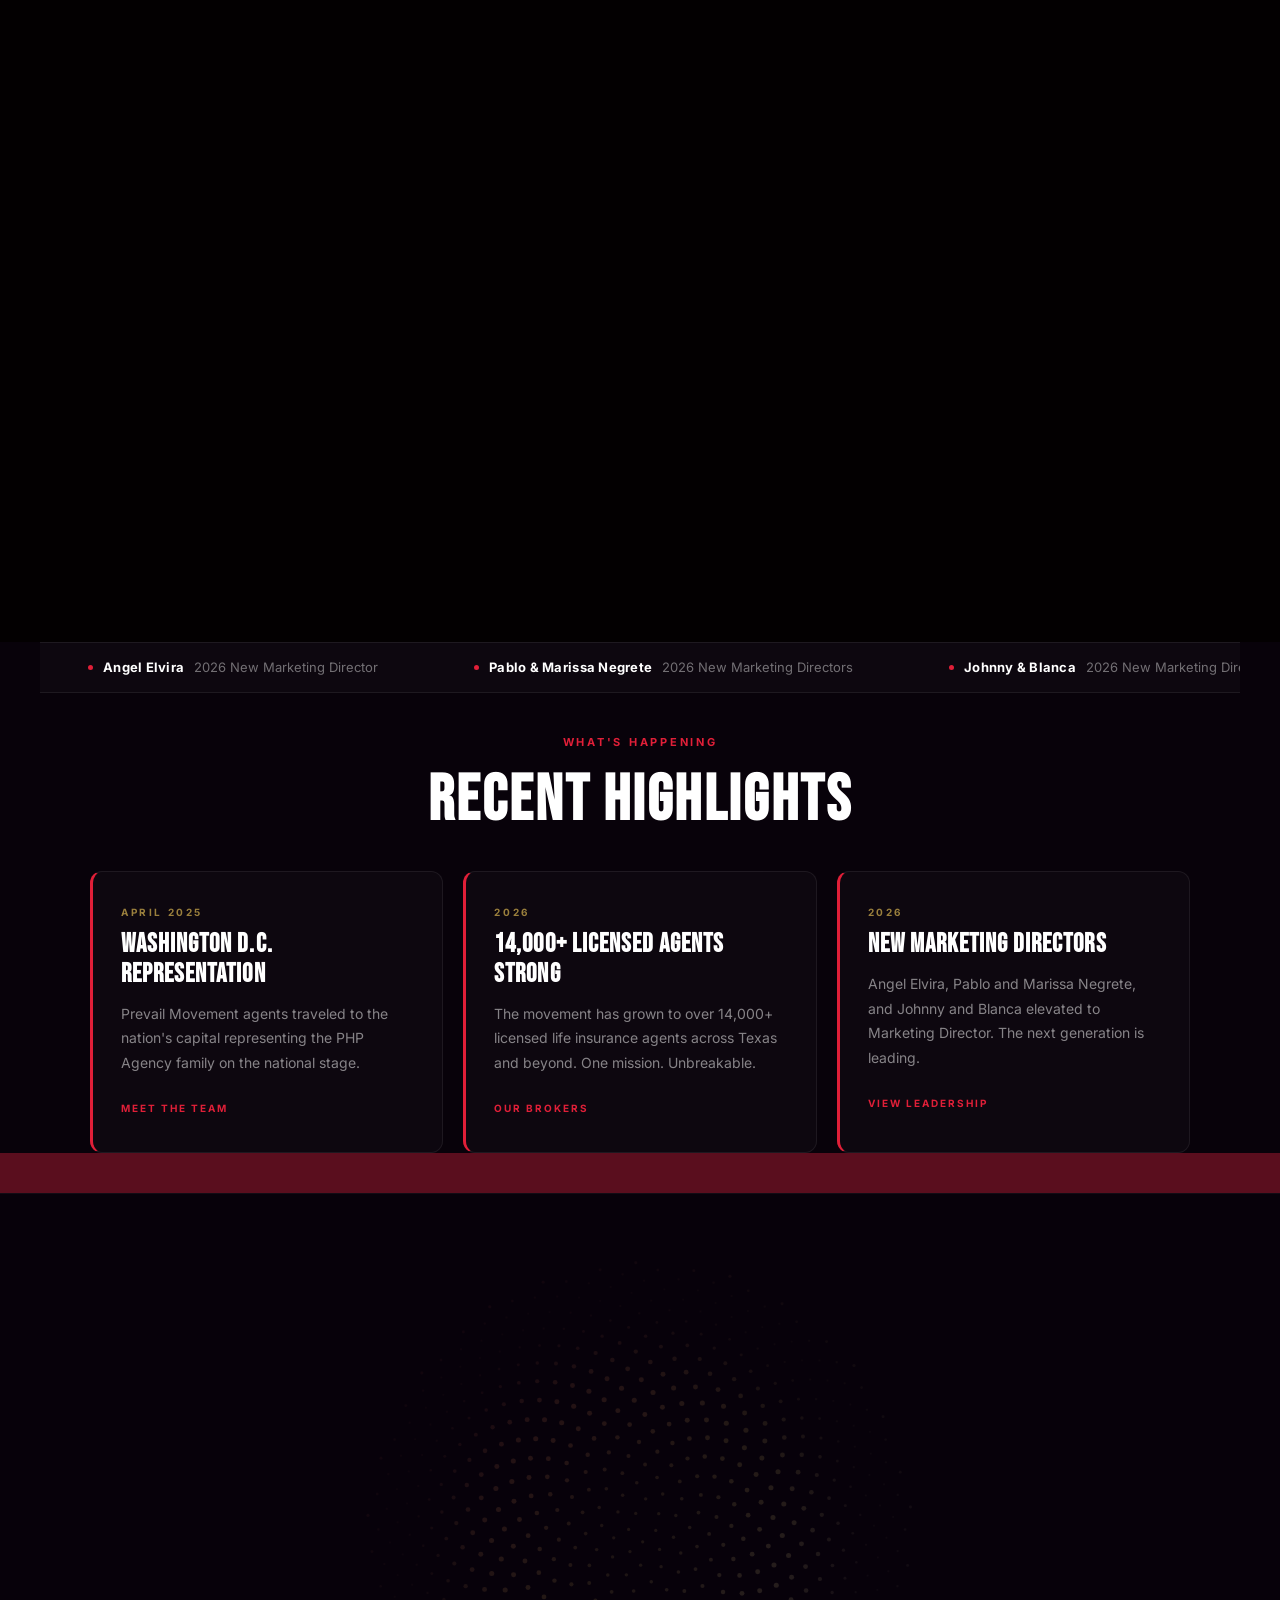
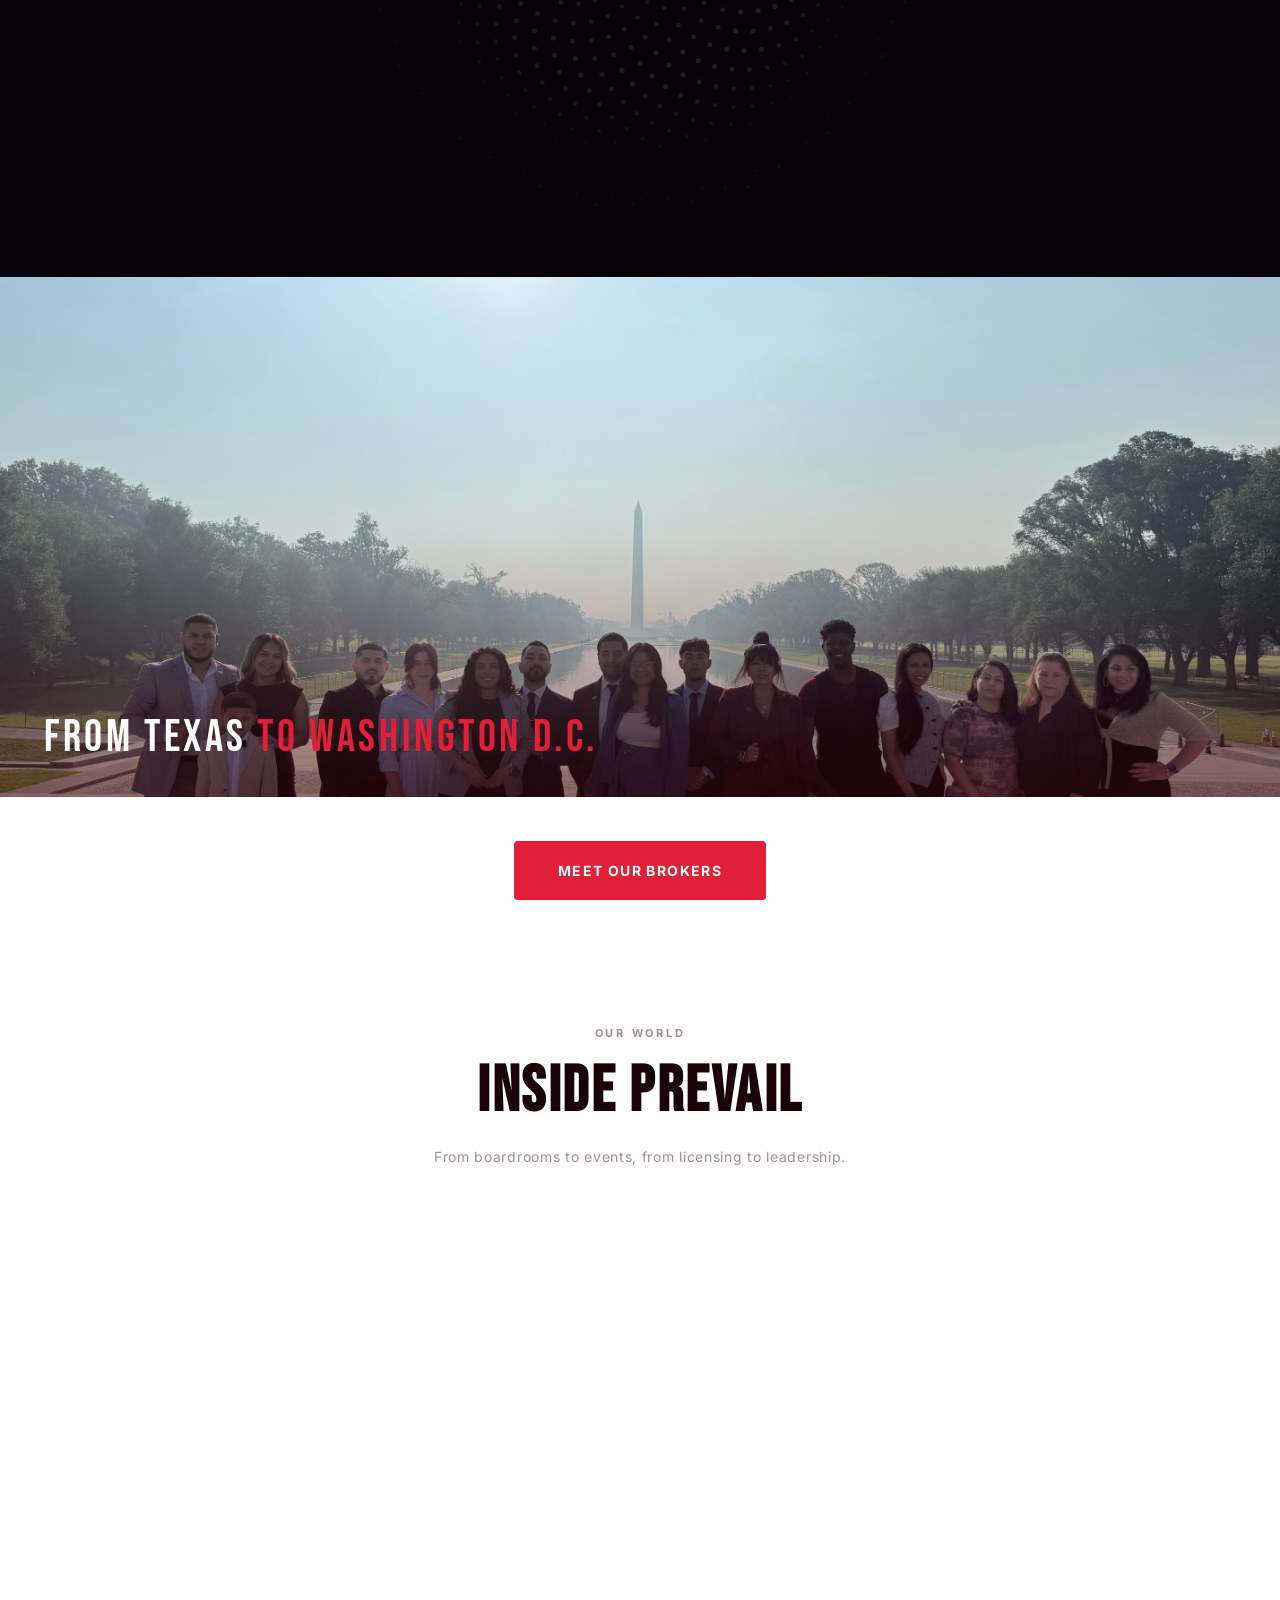
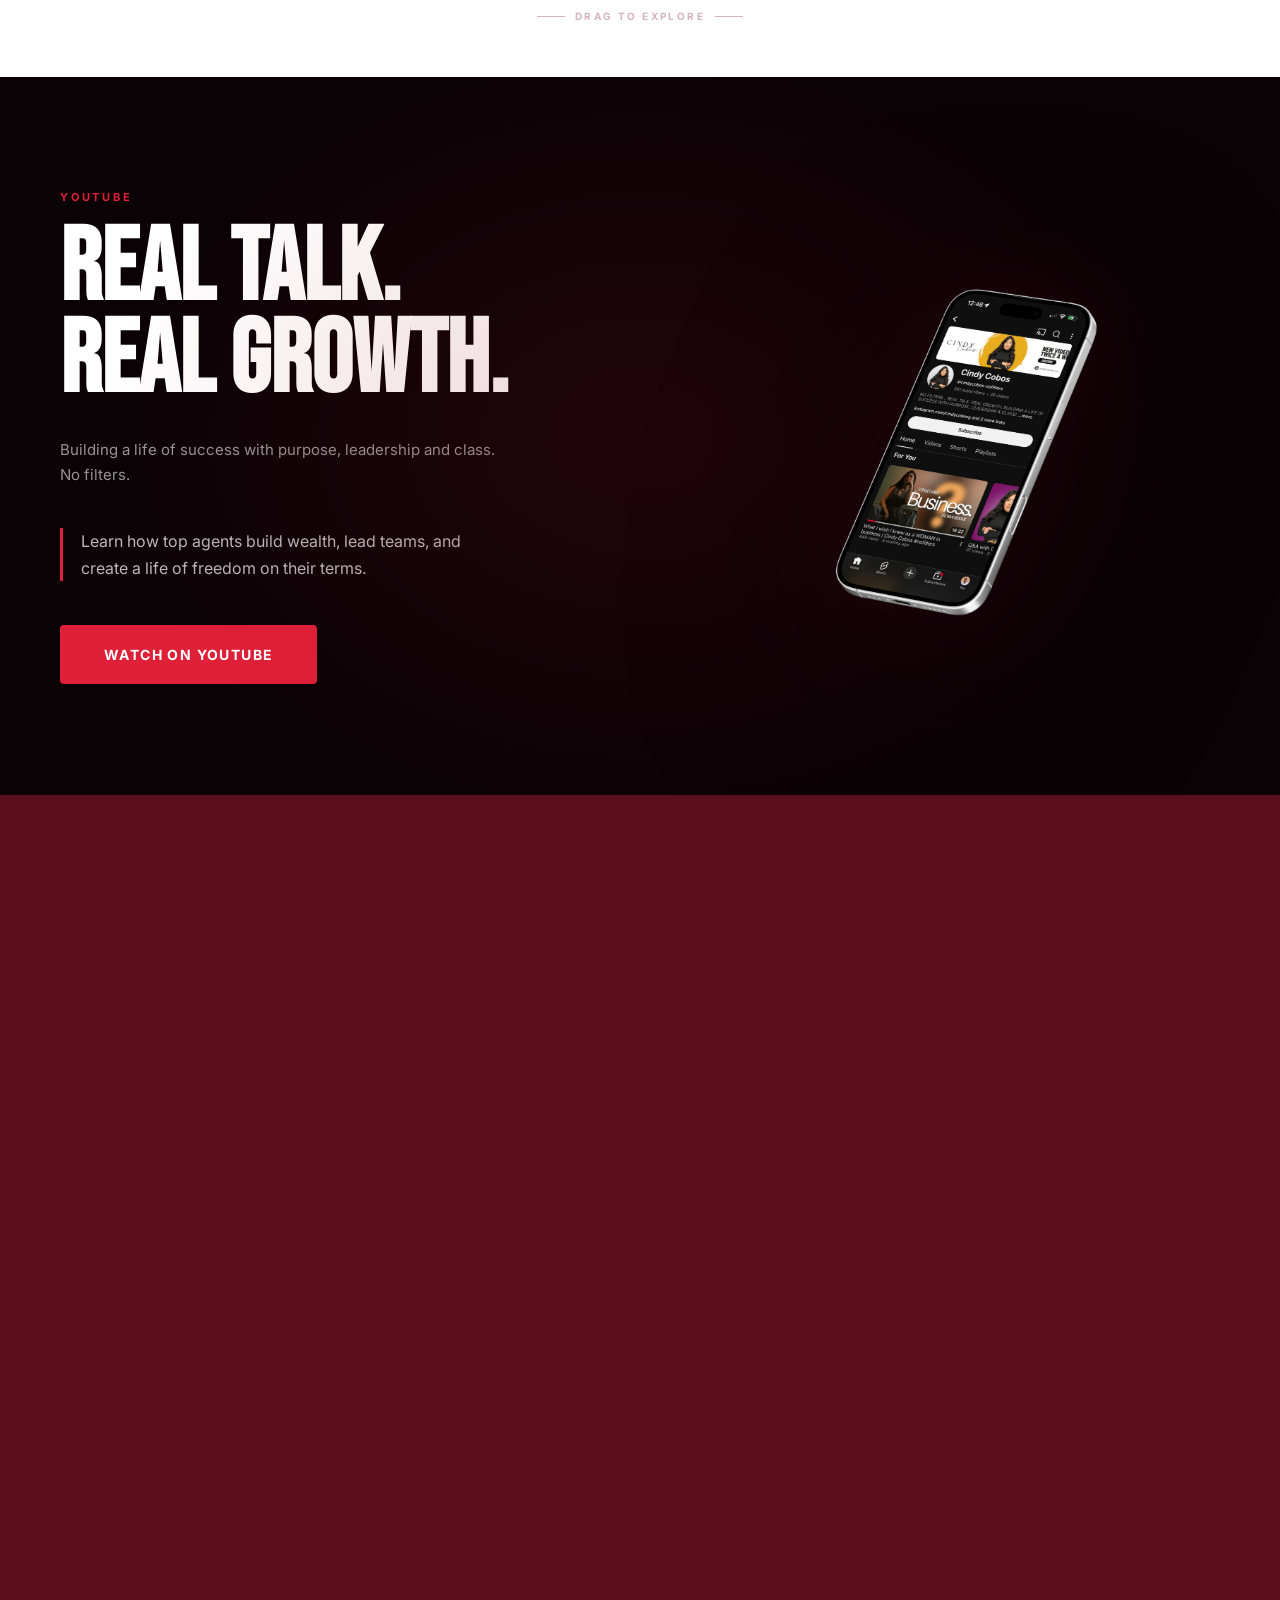
==== commit dd39ab16: "Update systems and presentations pages, fix hero/nav alignment - systems: rename Top 25 to Top 25/Ca" ====
--- a/index.html
+++ b/index.html
@@ -155,7 +155,7 @@
       z-index: 3;
       max-width: 760px;
       width: 100%;
-      padding: 0 24px 148px max(40px, calc((100vw - 1280px) / 2 + 48px));
+      padding: 0 24px 148px 40px;
       overflow: visible;
     }
     /* CSS fallback: if GSAP never runs, animate elements visible after 3s */
@@ -2194,11 +2194,11 @@
 
     /* ── Large desktop (1440px–1919px) ── */
     @media (min-width: 1440px) {
-      /* Hero: switch to margin-based positioning so max-width doesn't fight padding-left */
+      /* Hero: align with nav padding (64px at ≥1440px) so headline lines up with logo */
       .hero__content {
         width: 760px;
         max-width: none;
-        margin-left: max(64px, calc((100vw - 1280px) / 2 + 48px));
+        margin-left: 64px;
         padding: 0 0 148px 0;
       }
       /* YT section: cap content width so flex columns don't stretch to full viewport */
@@ -2224,7 +2224,7 @@
     @media (min-width: 1920px) {
       .hero__content {
         width: 820px;
-        margin-left: max(64px, calc(50vw - 640px));
+        margin-left: max(64px, calc(50vw - 800px));
         padding: 0 0 148px 0;
       }
       /* YT section: same centering formula as other sections */
@@ -2251,7 +2251,7 @@
     @media (min-width: 2560px) {
       .hero__content {
         width: 900px;
-        margin-left: max(80px, calc(50vw - 1000px + 80px));
+        margin-left: max(80px, calc(50vw - 1000px));
         padding: 0 0 148px 0;
       }
       .yt-section { padding: 108px max(80px, calc(50vw - 680px)); }
--- a/style.css
+++ b/style.css
@@ -66,11 +66,11 @@
 
 .nav__logo {
   display: block;
-  width: 185px;
-  height: 115px;          /* nav is 80px — 35px bleeds below bottom edge */
+  width: 128px;
+  height: 64px;           /* nav is 80px — 8px breathing top and bottom */
   overflow: hidden;
   flex-shrink: 0;
-  align-self: flex-start; /* anchored at top of nav so overflow goes downward */
+  align-self: center;     /* vertically centered within nav */
 }
 .nav__logo svg { height: 40px; width: auto; }
 
@@ -1006,7 +1006,7 @@
 /* ── Tablet (769px–1024px) ── */
 @media (min-width: 769px) and (max-width: 1024px) {
   .nav { padding: 0 36px; }
-  .nav__logo { width: 172px; height: 102px; } /* ~22px bleed */
+  .nav__logo { width: 120px; height: 60px; }
   .section { padding: 60px 36px; }
   .section--tight { padding: 40px 36px; }
   .stat-bar { padding: 36px 36px; }
@@ -1017,7 +1017,7 @@
 /* ── Mobile (≤768px) ── */
 @media (max-width: 768px) {
   .nav { padding: 0 24px; }
-  .nav__logo { width: 158px; height: 92px; }  /* ~12px bleed */
+  .nav__logo { width: 112px; height: 58px; }
   .section { padding: 52px 24px; }
   .section--tight { padding: 36px 24px; }
   .stat-bar { padding: 30px 24px; }
@@ -1038,7 +1038,7 @@
 /* ── Small phone (≤480px) ── */
 @media (max-width: 480px) {
   .nav { padding: 0 16px; }
-  .nav__logo { width: 138px; height: 80px; }  /* flush with nav, no bleed */
+  .nav__logo { width: 100px; height: 54px; }
   .nav__hamburger span { width: 22px; }
   .card-grid--4 { grid-template-columns: 1fr; }
   .card-grid--3 { grid-template-columns: 1fr; }
@@ -1049,7 +1049,7 @@
 /* ── Very small phone (≤375px) ── */
 @media (max-width: 375px) {
   .nav { padding: 0 14px; }
-  .nav__logo { width: 118px; height: 72px; }  /* compact, no overflow */
+  .nav__logo { width: 88px; height: 50px; }
   .nav__hamburger span { width: 20px; gap: 4px; }
   .section { padding: 40px 18px; }
   .section--tight { padding: 28px 18px; }
@@ -1069,7 +1069,7 @@
 @media (min-width: 1440px) {
   :root { --nav-h: 88px; }
   .nav { padding: 0 64px; }
-  .nav__logo { width: 210px; height: 132px; } /* ~44px bleed */
+  .nav__logo { width: 144px; height: 72px; }
   .nav__links { gap: 8px; }
   .nav__links a { font-size: 13px; padding: 6px 12px; }
   .nav__dropdown-toggle { font-size: 13px; padding: 6px 12px; }
@@ -1080,7 +1080,7 @@
 @media (min-width: 1920px) {
   :root { --nav-h: 96px; }
   .nav { padding: 0 max(64px, calc(50vw - 800px)); }
-  .nav__logo { width: 244px; height: 154px; } /* ~58px bleed */
+  .nav__logo { width: 164px; height: 80px; }
   .nav__links { gap: 10px; }
   .nav__links a { font-size: 14px; padding: 6px 14px; }
   .nav__dropdown-toggle { font-size: 14px; padding: 6px 14px; }
@@ -1095,7 +1095,7 @@
 @media (min-width: 2560px) {
   :root { --nav-h: 108px; }
   .nav { padding: 0 max(80px, calc(50vw - 1000px)); }
-  .nav__logo { width: 292px; height: 184px; } /* ~76px bleed */
+  .nav__logo { width: 188px; height: 92px; }
   .nav__links { gap: 14px; }
   .nav__links a { font-size: 15px; padding: 8px 16px; }
   .nav__dropdown-toggle { font-size: 15px; padding: 8px 16px; }
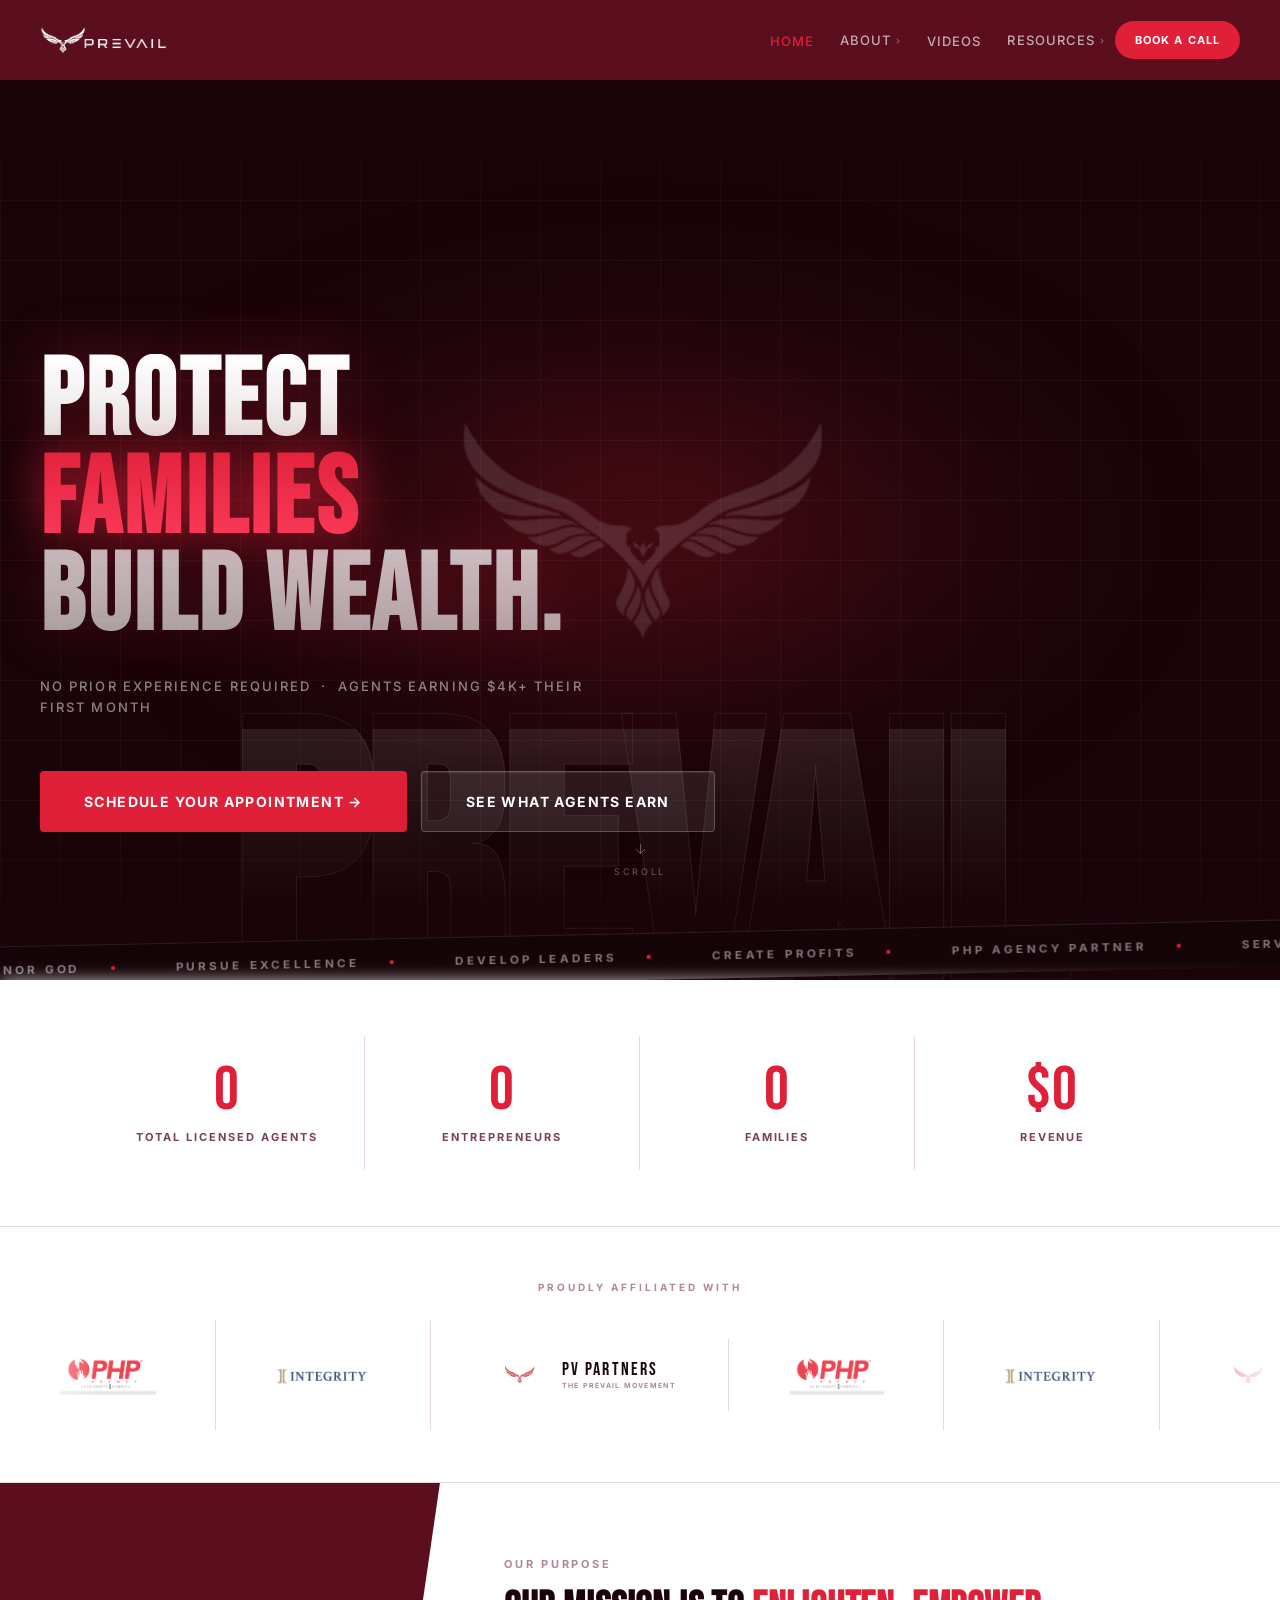
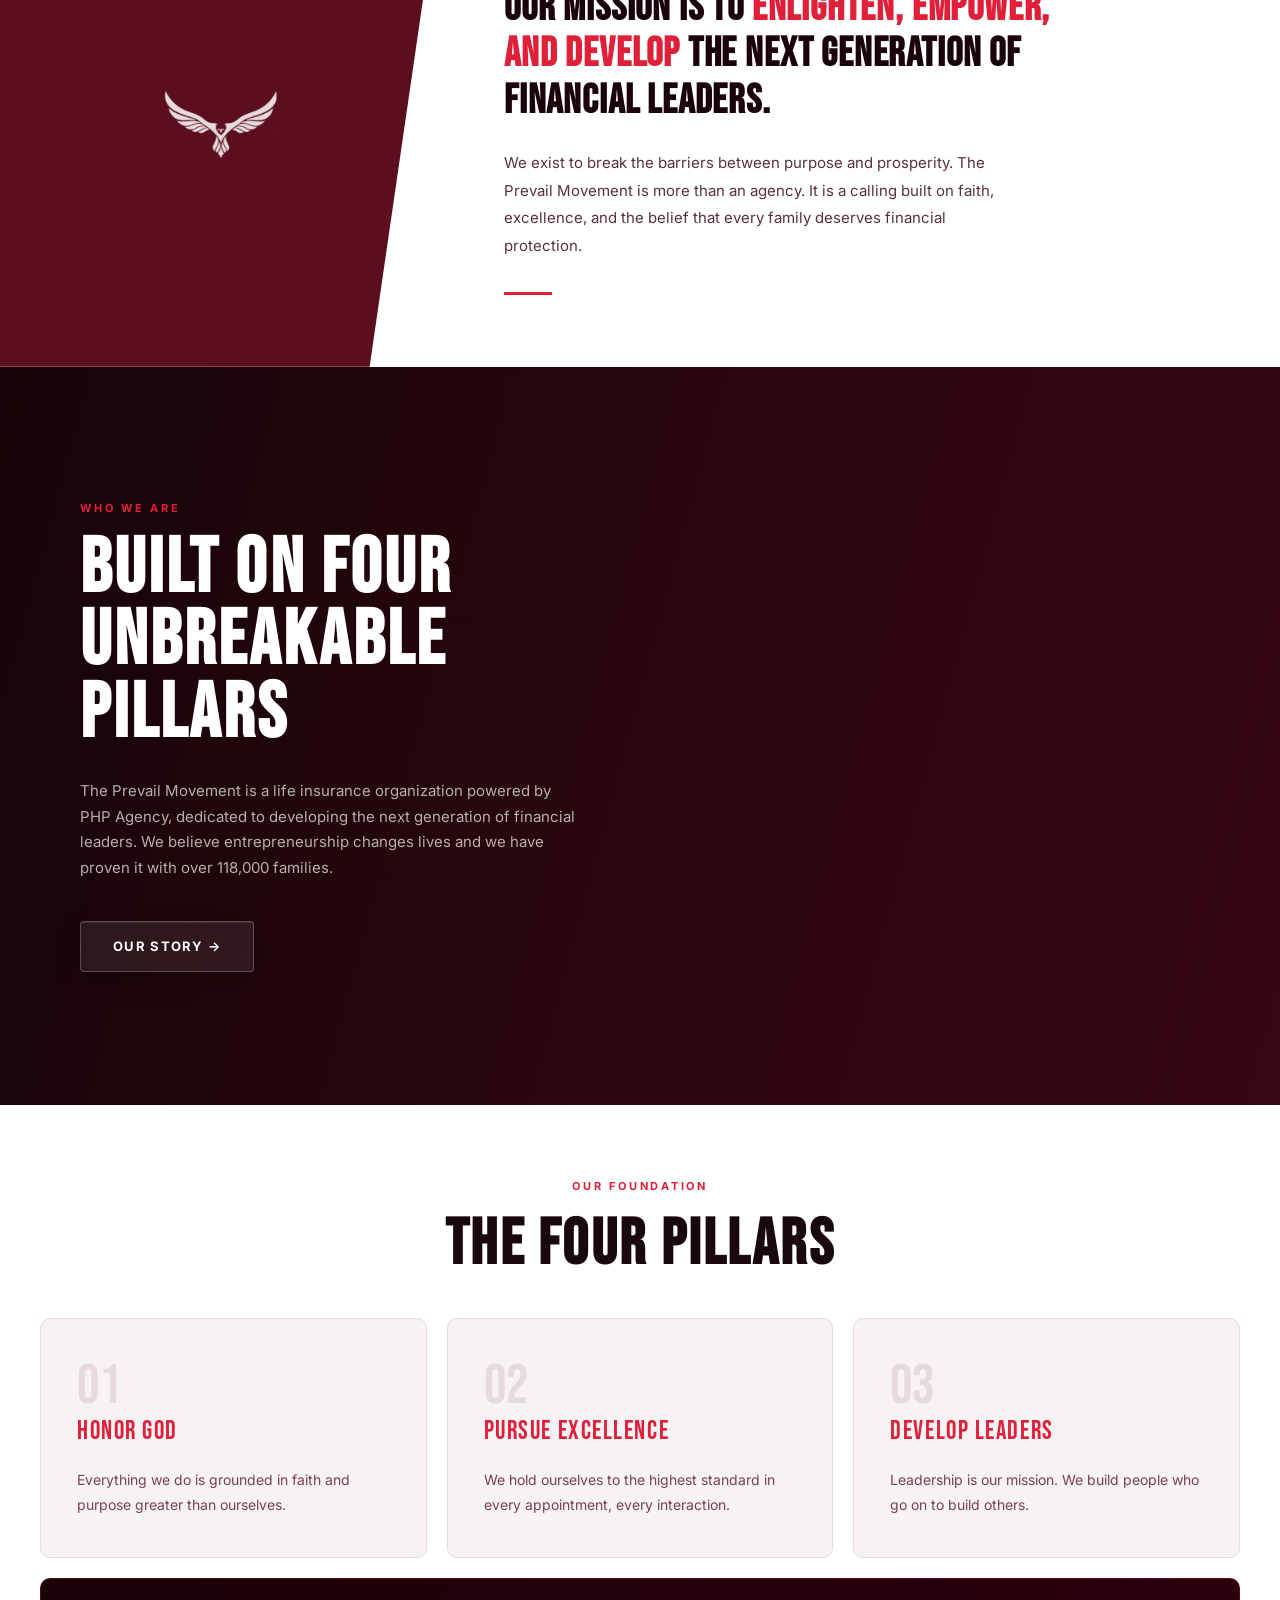
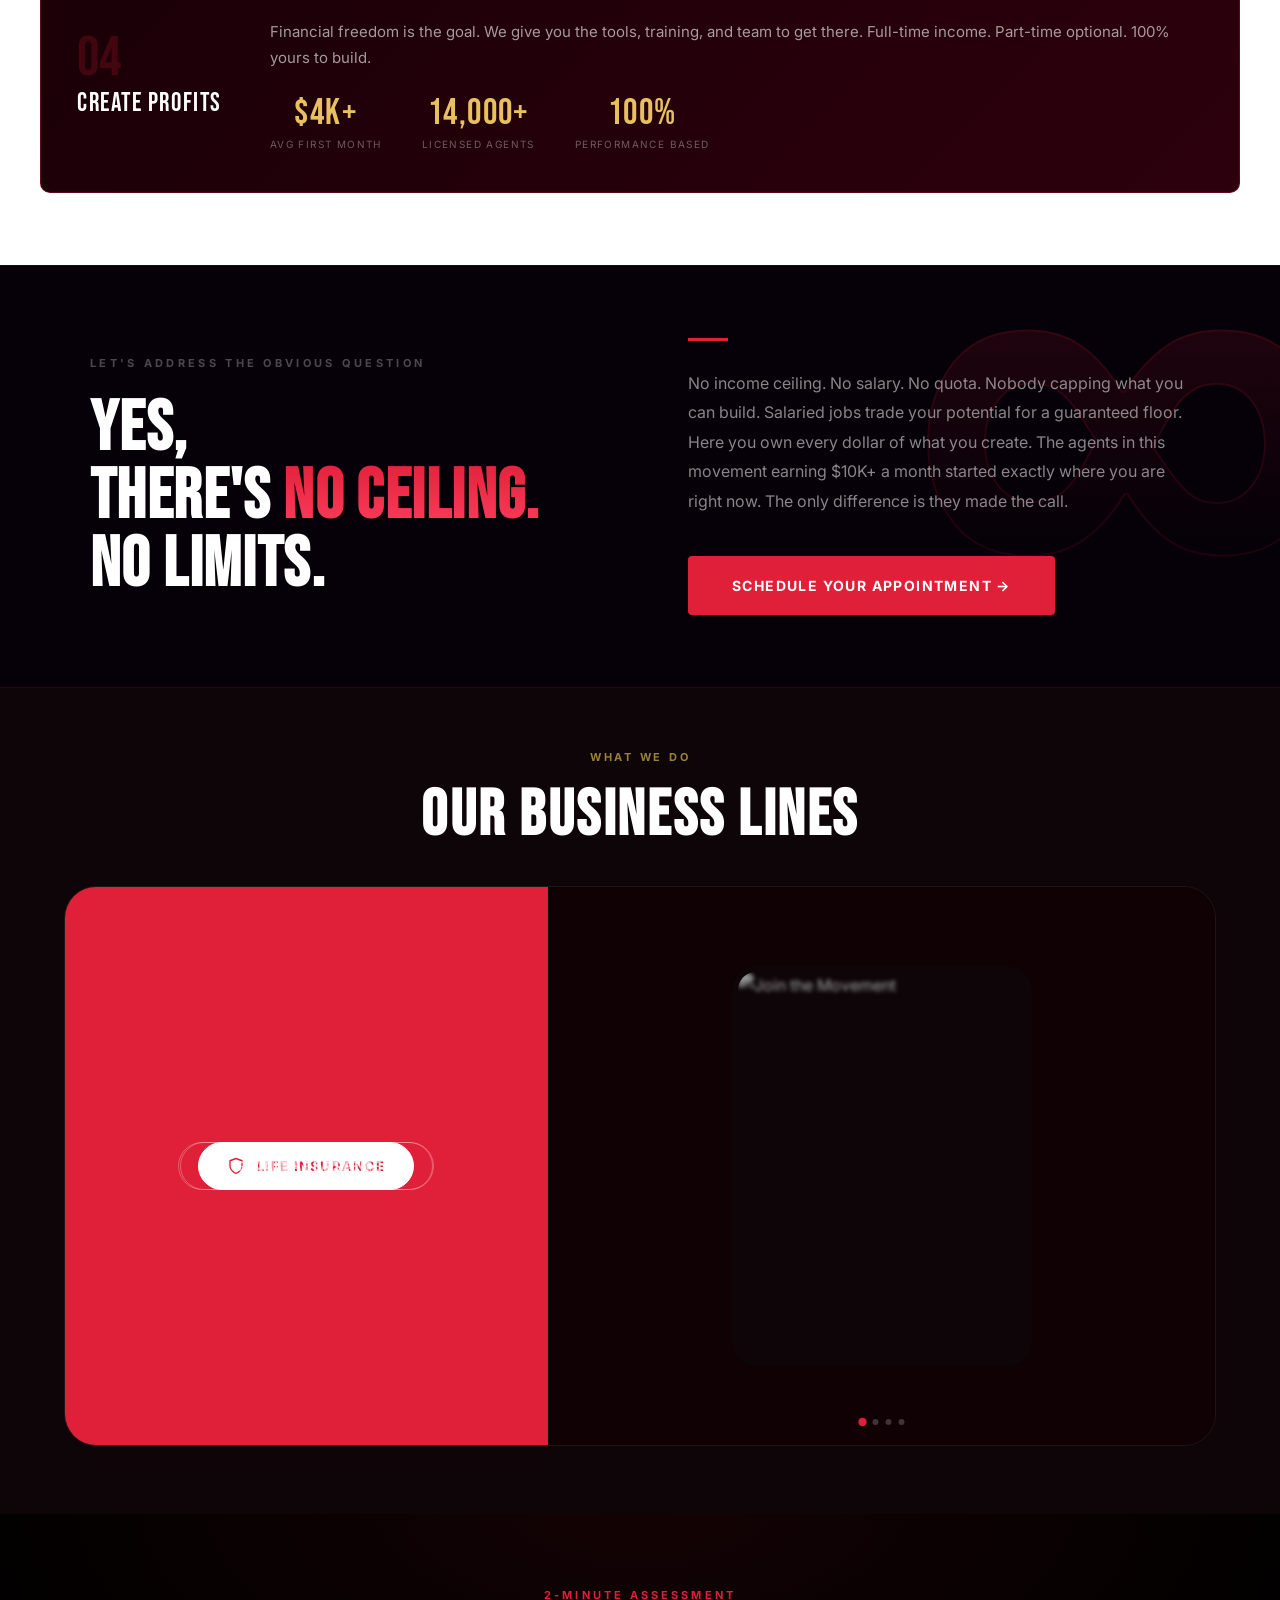
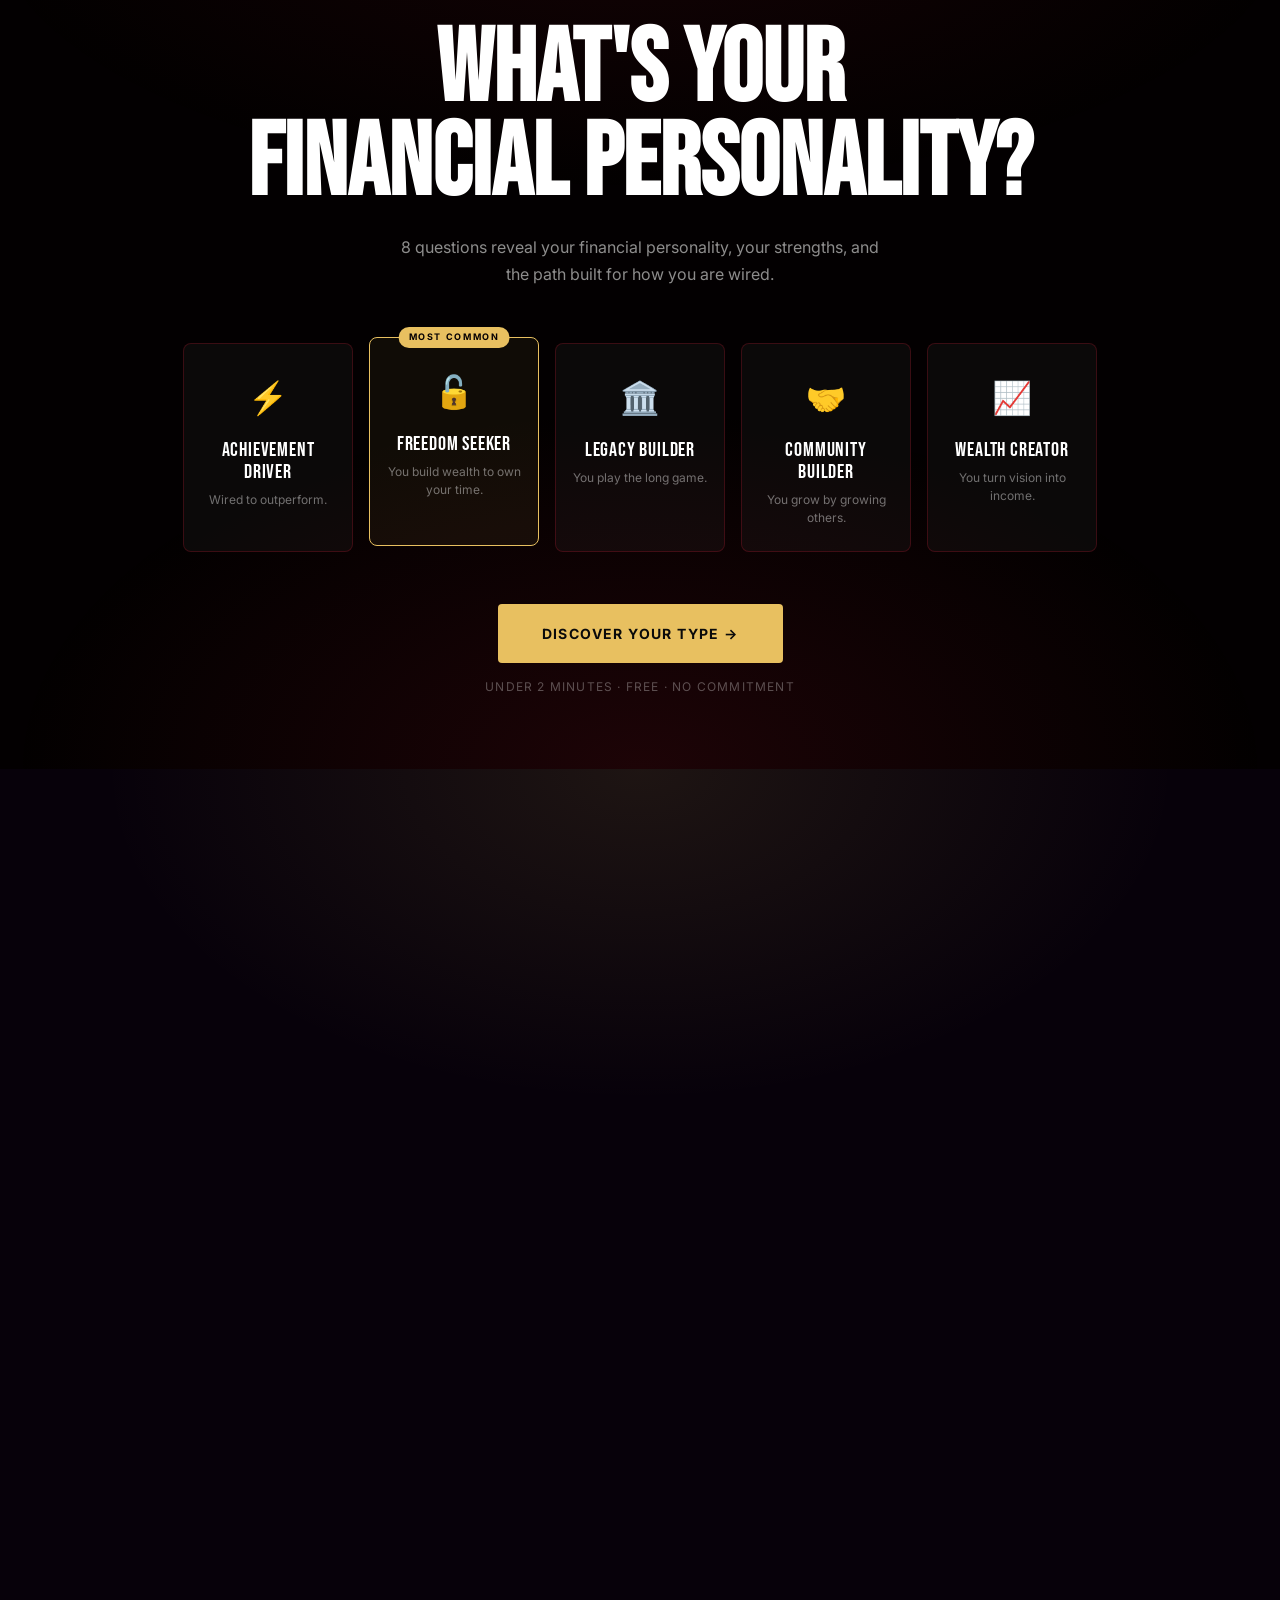
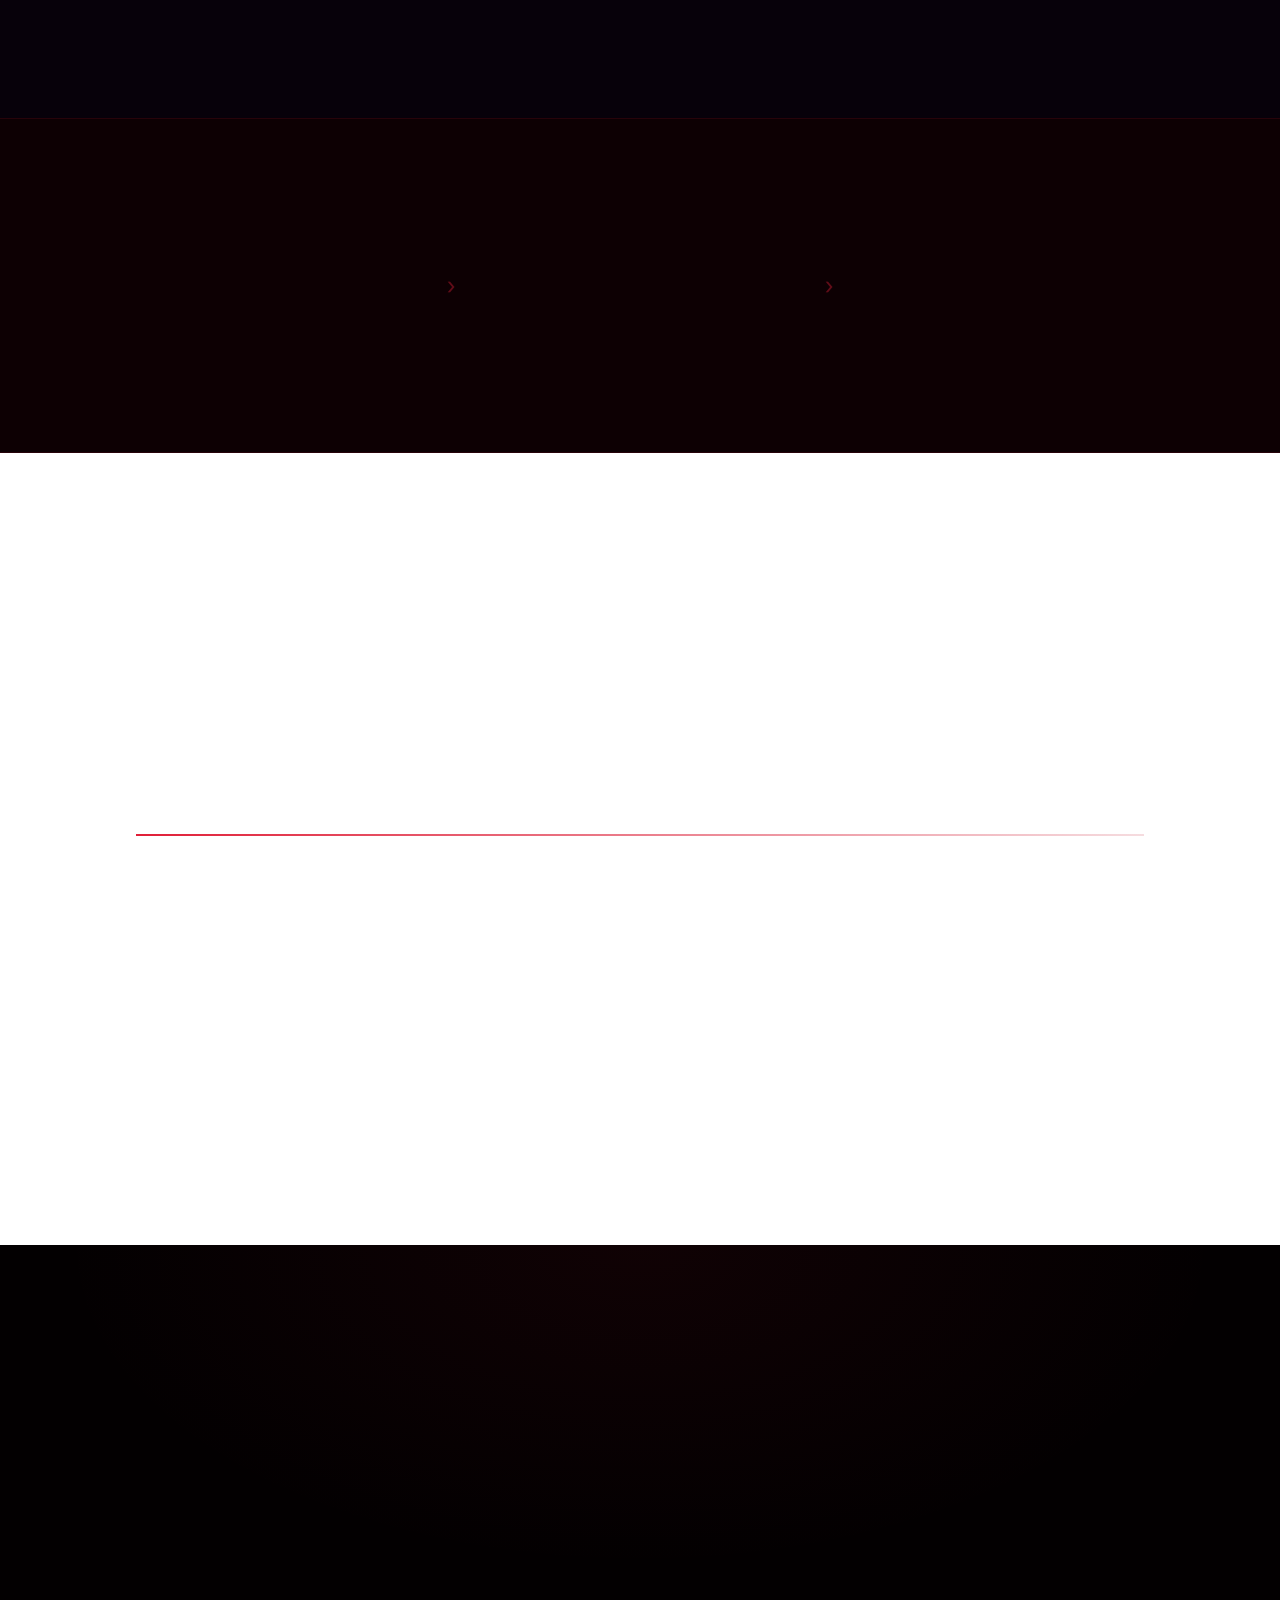
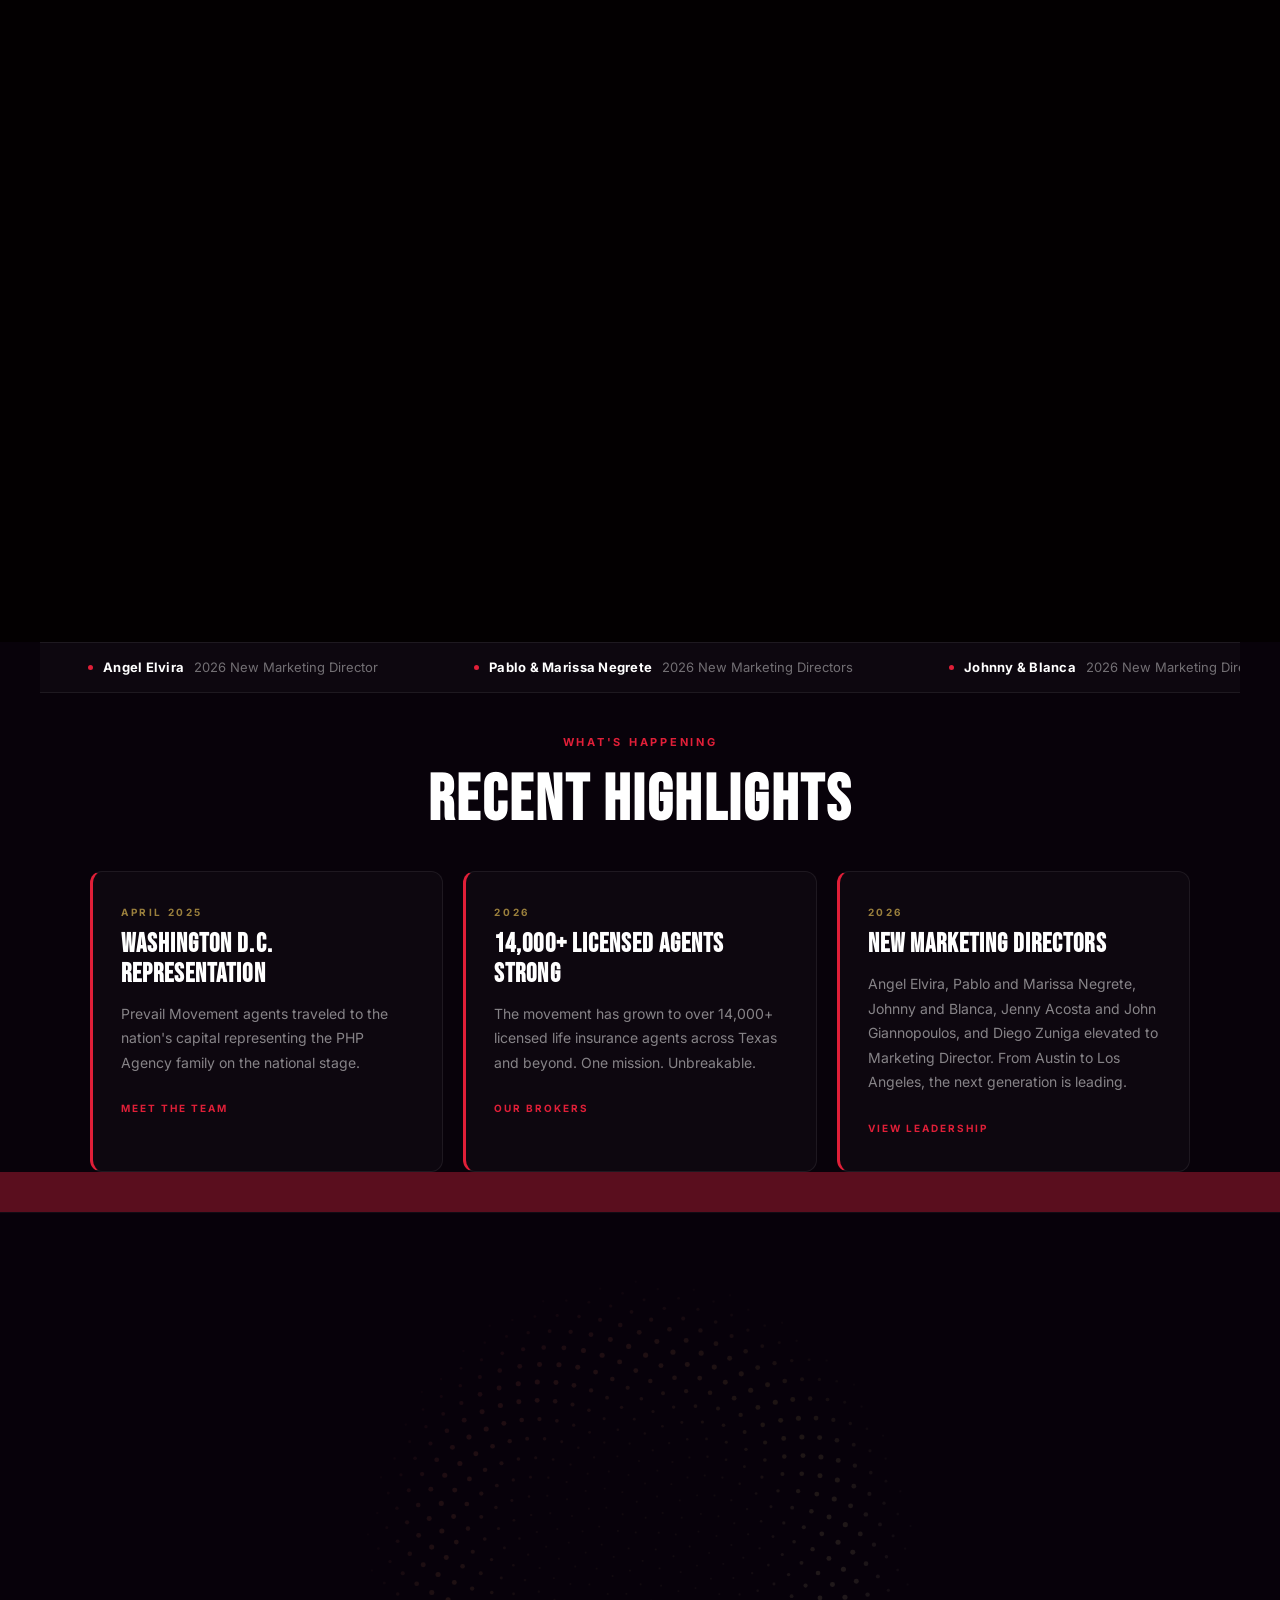
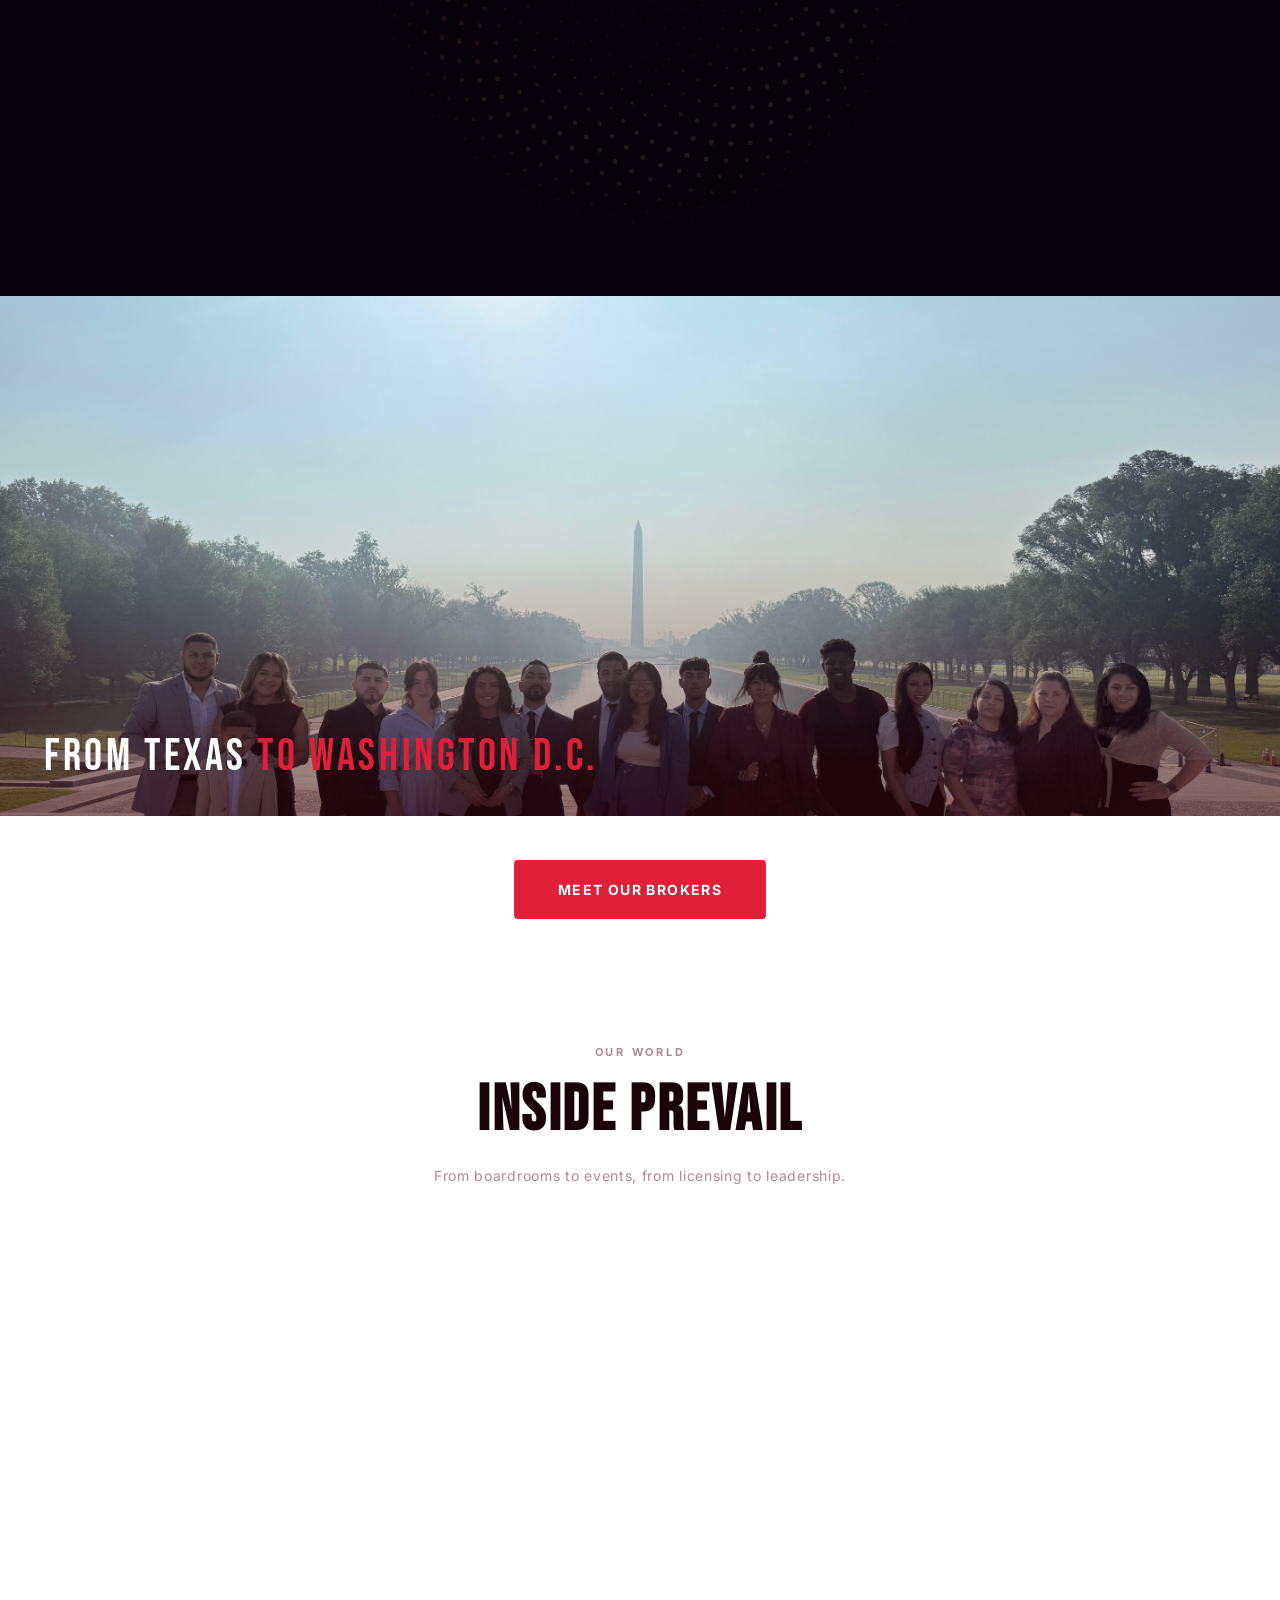
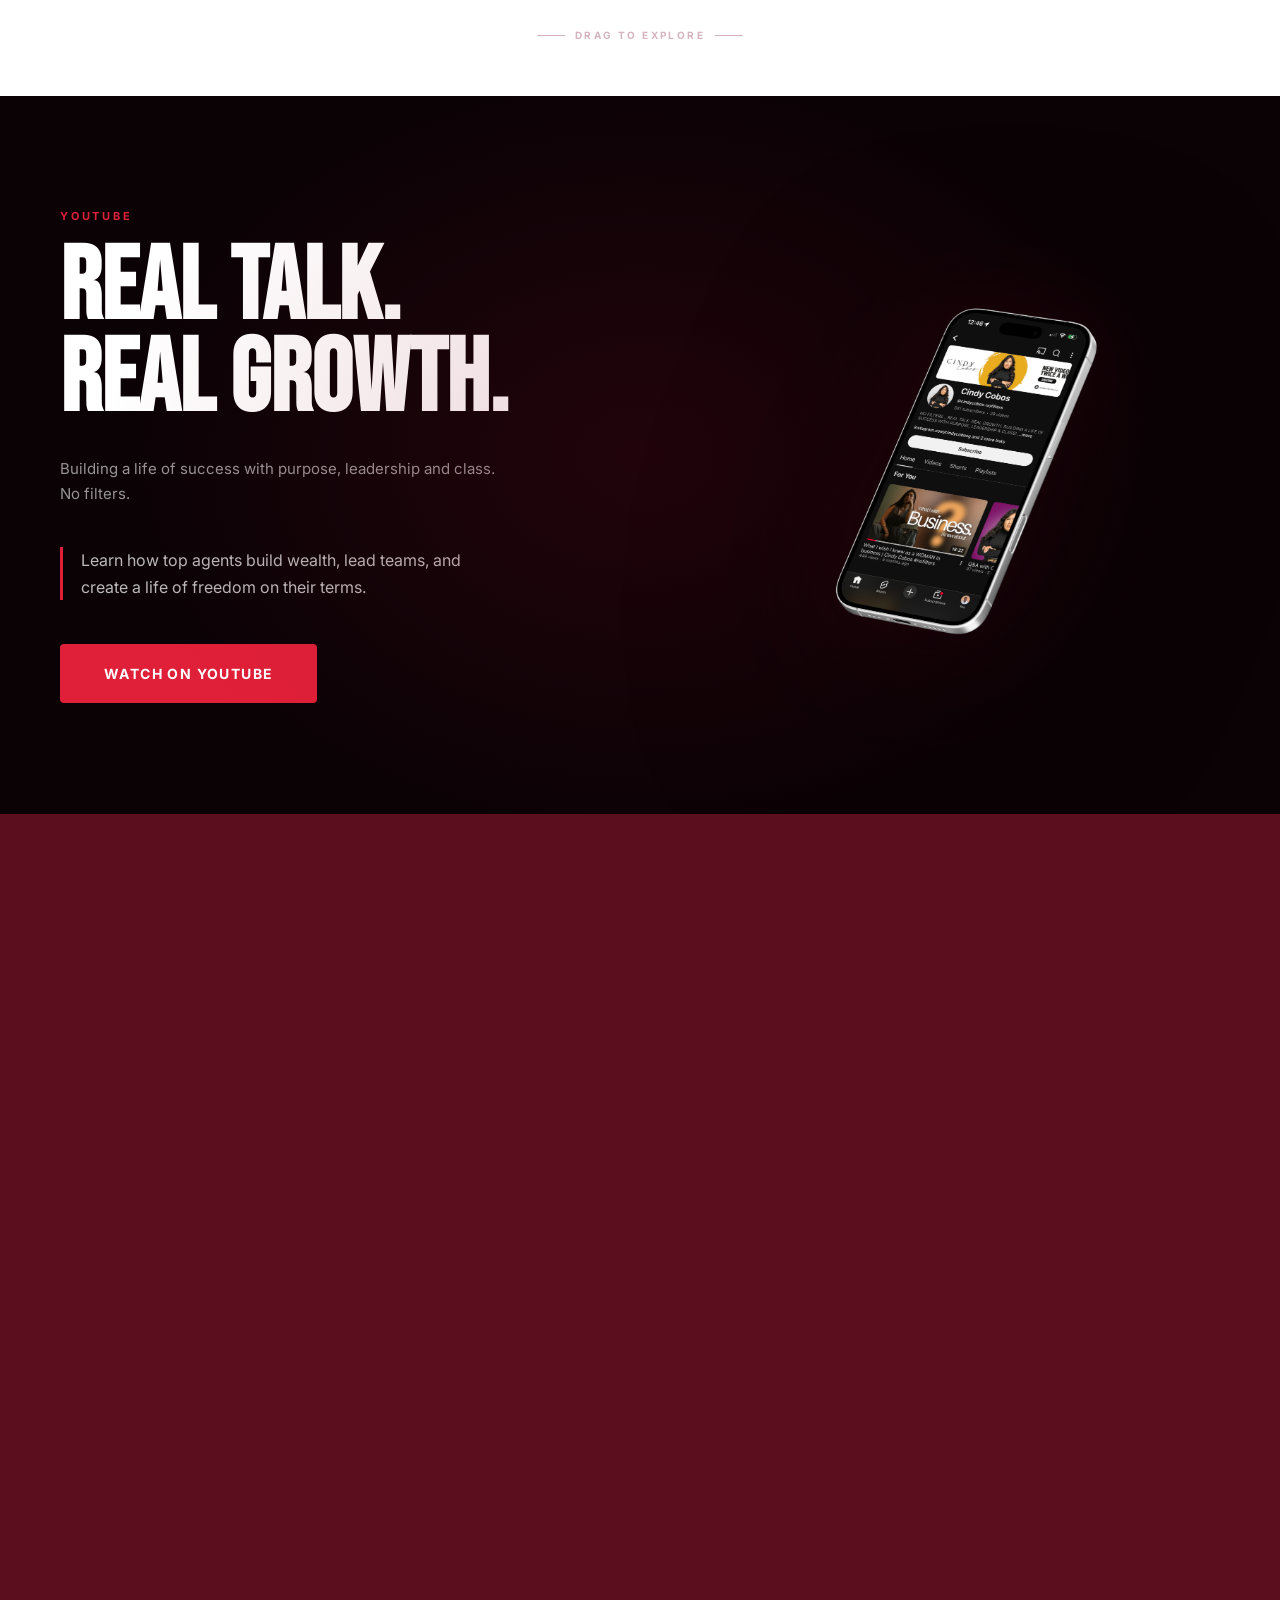
==== commit 396f58bb: "Add new Marketing Directors Giannopoulos/Acosta and Zuniga Brokers page: add both to the scrolling m" ====
--- a/index.html
+++ b/index.html
@@ -2893,12 +2893,16 @@
       <div class="wins-ticker__item"><div class="wins-ticker__dot"></div><span class="wins-ticker__name">Angel Elvira</span><span class="wins-ticker__win">2026 New Marketing Director</span></div>
       <div class="wins-ticker__item"><div class="wins-ticker__dot"></div><span class="wins-ticker__name">Pablo &amp; Marissa Negrete</span><span class="wins-ticker__win">2026 New Marketing Directors</span></div>
       <div class="wins-ticker__item"><div class="wins-ticker__dot"></div><span class="wins-ticker__name">Johnny &amp; Blanca</span><span class="wins-ticker__win">2026 New Marketing Directors</span></div>
+      <div class="wins-ticker__item"><div class="wins-ticker__dot"></div><span class="wins-ticker__name">Jenny Acosta &amp; John Giannopoulos</span><span class="wins-ticker__win">2026 New Marketing Directors, Los Angeles</span></div>
+      <div class="wins-ticker__item"><div class="wins-ticker__dot"></div><span class="wins-ticker__name">Diego Zuniga</span><span class="wins-ticker__win">2026 New Marketing Director, Austin</span></div>
       <div class="wins-ticker__item"><div class="wins-ticker__dot"></div><span class="wins-ticker__name">Jenny &amp; Demi</span><span class="wins-ticker__win">Opened new office in Westwood, California</span></div>
       <div class="wins-ticker__item"><div class="wins-ticker__dot"></div><span class="wins-ticker__name">DC Trip 2025</span><span class="wins-ticker__win">Representing PREVAIL #financial in DC</span></div>
       <!-- Duplicate for seamless loop -->
       <div class="wins-ticker__item"><div class="wins-ticker__dot"></div><span class="wins-ticker__name">Angel Elvira</span><span class="wins-ticker__win">2026 New Marketing Director</span></div>
       <div class="wins-ticker__item"><div class="wins-ticker__dot"></div><span class="wins-ticker__name">Pablo &amp; Marissa Negrete</span><span class="wins-ticker__win">2026 New Marketing Directors</span></div>
       <div class="wins-ticker__item"><div class="wins-ticker__dot"></div><span class="wins-ticker__name">Johnny &amp; Blanca</span><span class="wins-ticker__win">2026 New Marketing Directors</span></div>
+      <div class="wins-ticker__item"><div class="wins-ticker__dot"></div><span class="wins-ticker__name">Jenny Acosta &amp; John Giannopoulos</span><span class="wins-ticker__win">2026 New Marketing Directors, Los Angeles</span></div>
+      <div class="wins-ticker__item"><div class="wins-ticker__dot"></div><span class="wins-ticker__name">Diego Zuniga</span><span class="wins-ticker__win">2026 New Marketing Director, Austin</span></div>
       <div class="wins-ticker__item"><div class="wins-ticker__dot"></div><span class="wins-ticker__name">Jenny &amp; Demi</span><span class="wins-ticker__win">Opened new office in Westwood, California</span></div>
       <div class="wins-ticker__item"><div class="wins-ticker__dot"></div><span class="wins-ticker__name">DC Trip 2025</span><span class="wins-ticker__win">Representing PREVAIL #financial in DC</span></div>
     </div>
@@ -2924,7 +2928,7 @@
     <a href="brokers.html" class="win-card">
       <div class="win-card__date">2026</div>
       <h3 class="win-card__title">New Marketing Directors</h3>
-      <p class="win-card__text">Angel Elvira, Pablo and Marissa Negrete, and Johnny and Blanca elevated to Marketing Director. The next generation is leading.</p>
+      <p class="win-card__text">Angel Elvira, Pablo and Marissa Negrete, Johnny and Blanca, Jenny Acosta and John Giannopoulos, and Diego Zuniga elevated to Marketing Director. From Austin to Los Angeles, the next generation is leading.</p>
       <span class="win-card__cta">View Leadership</span>
     </a>
   </div>
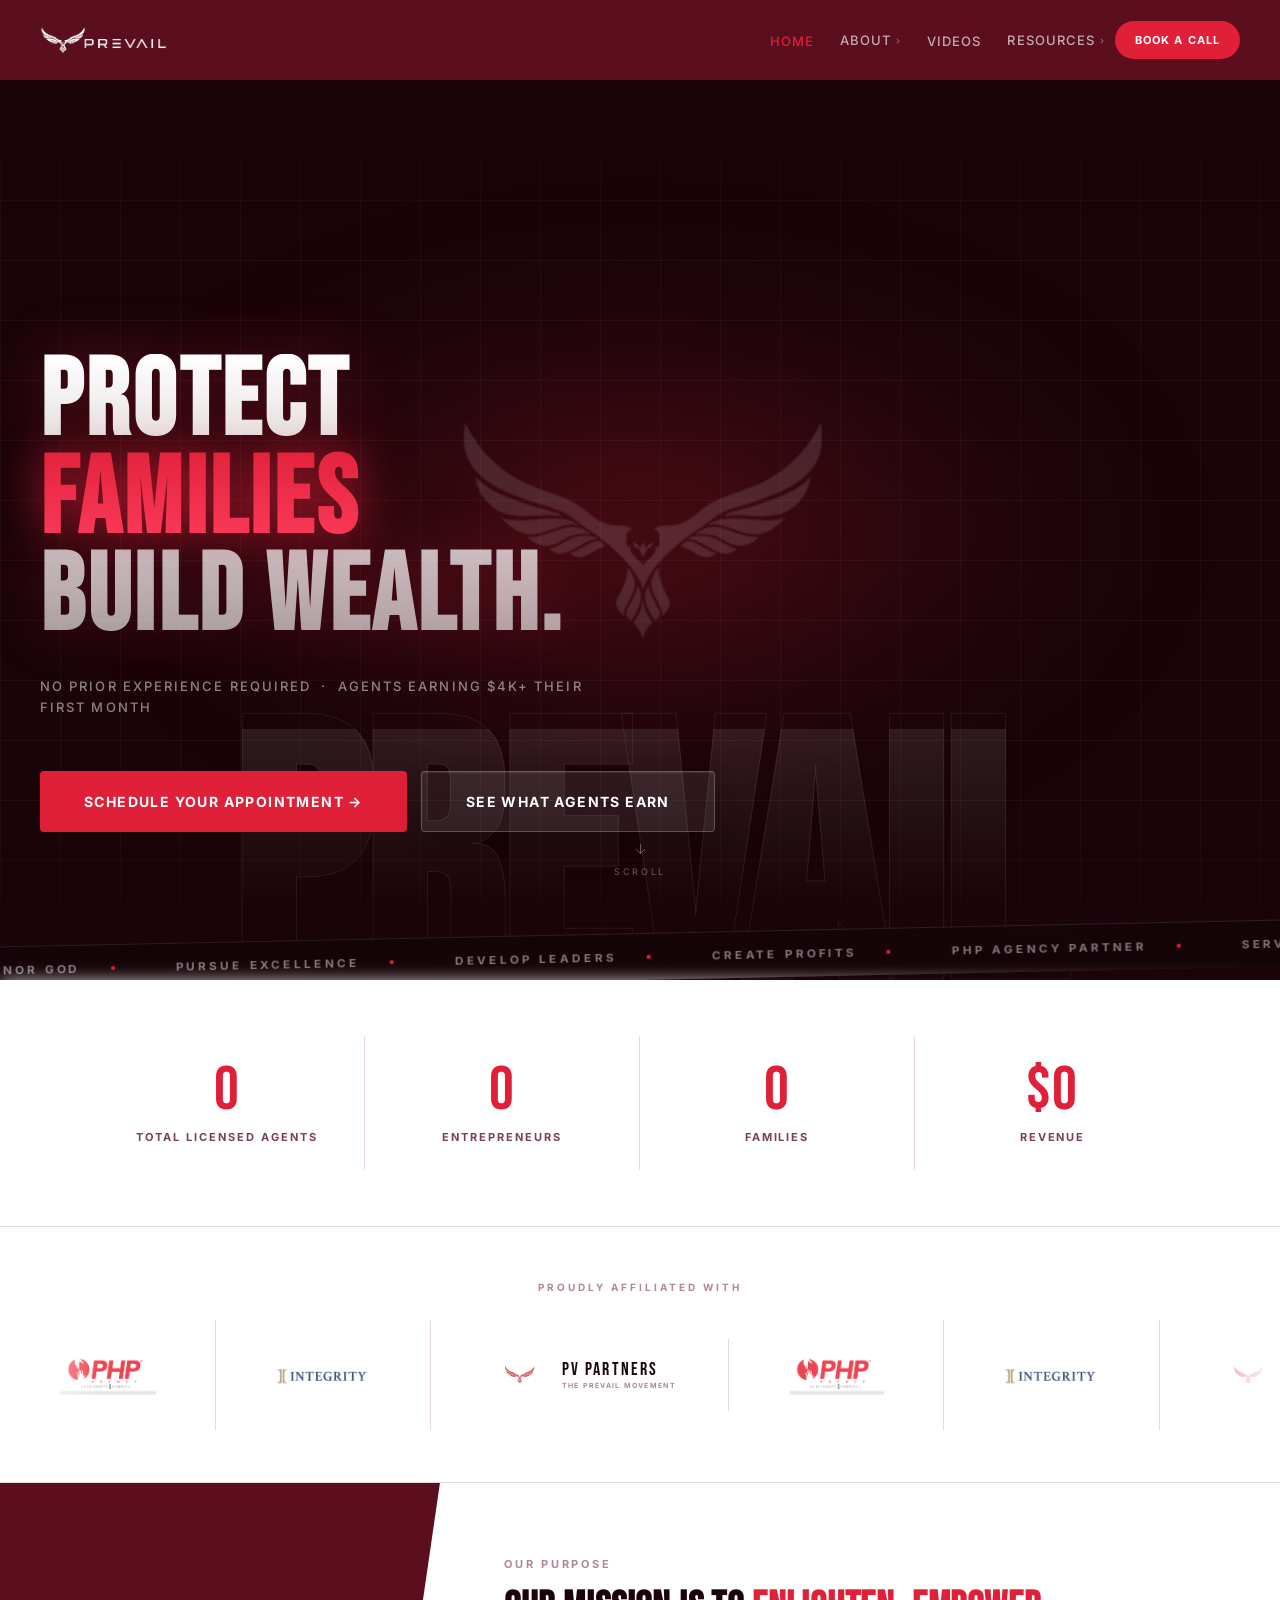
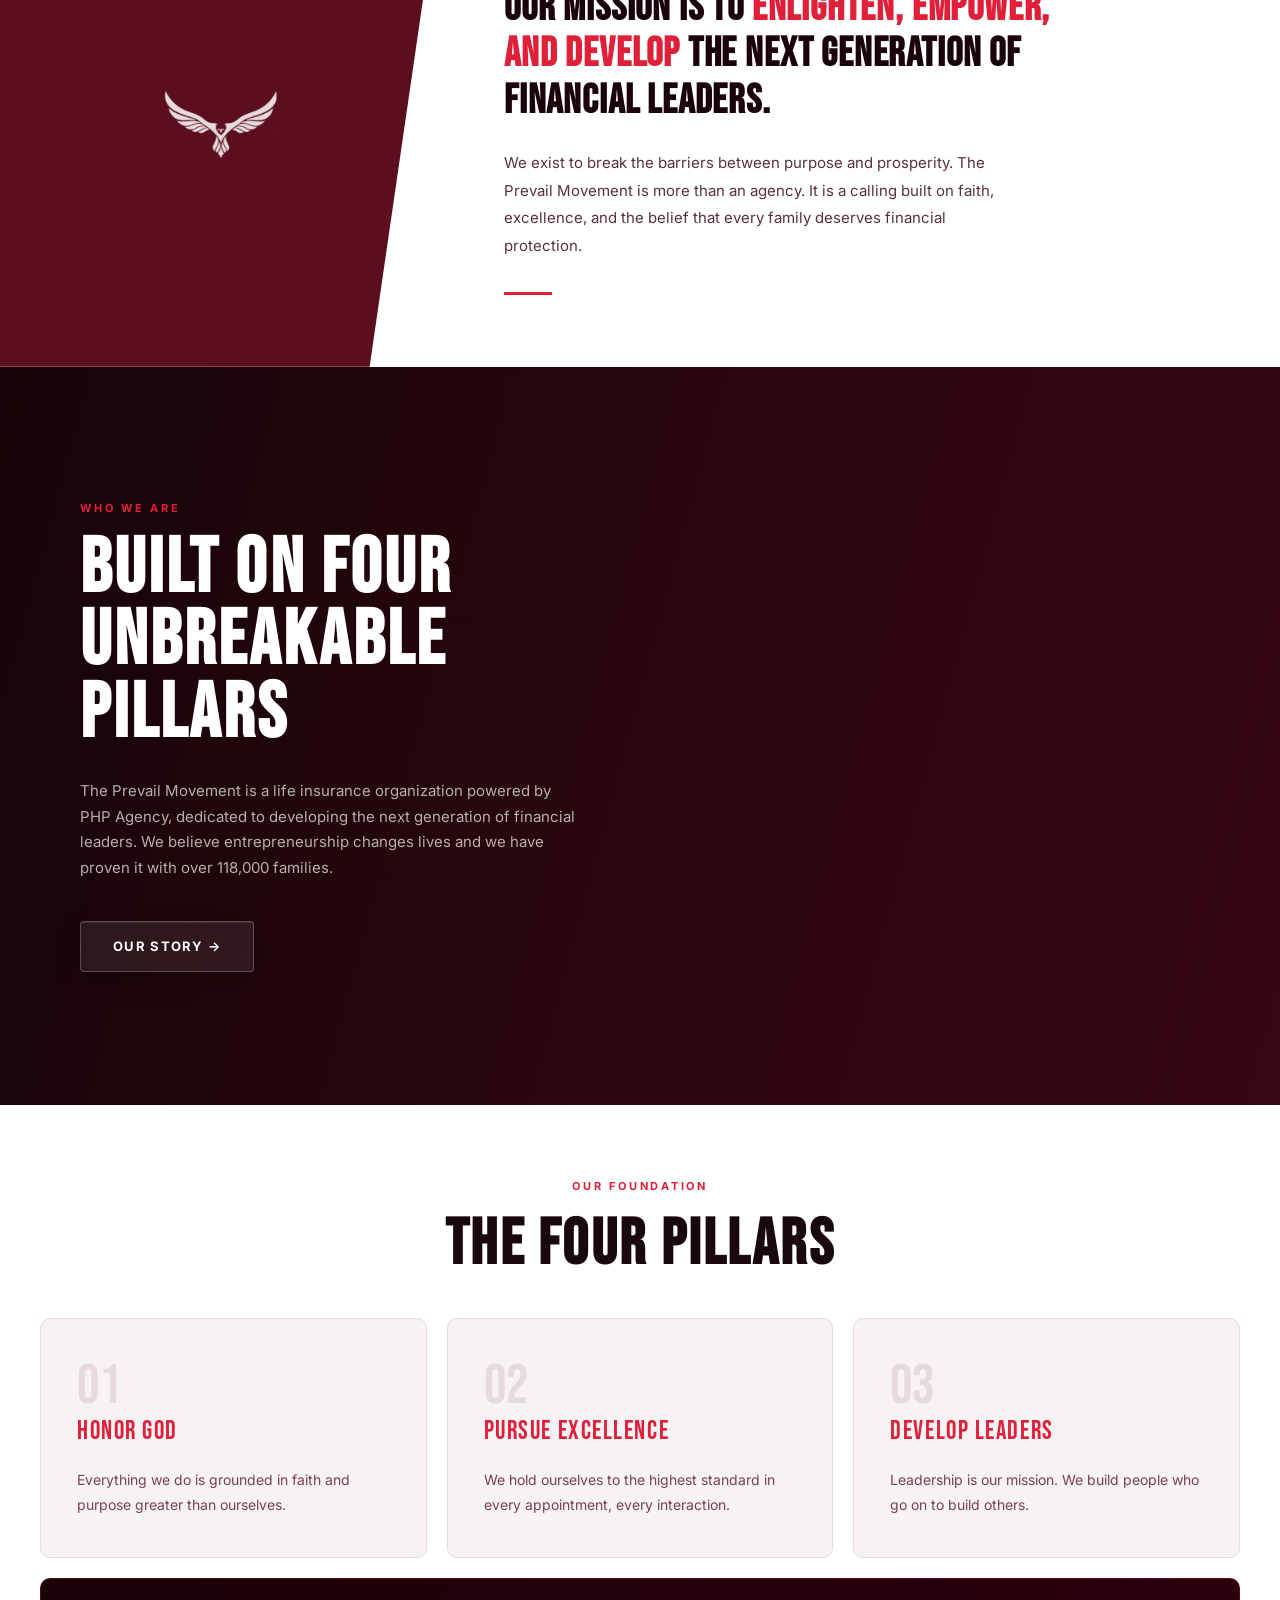
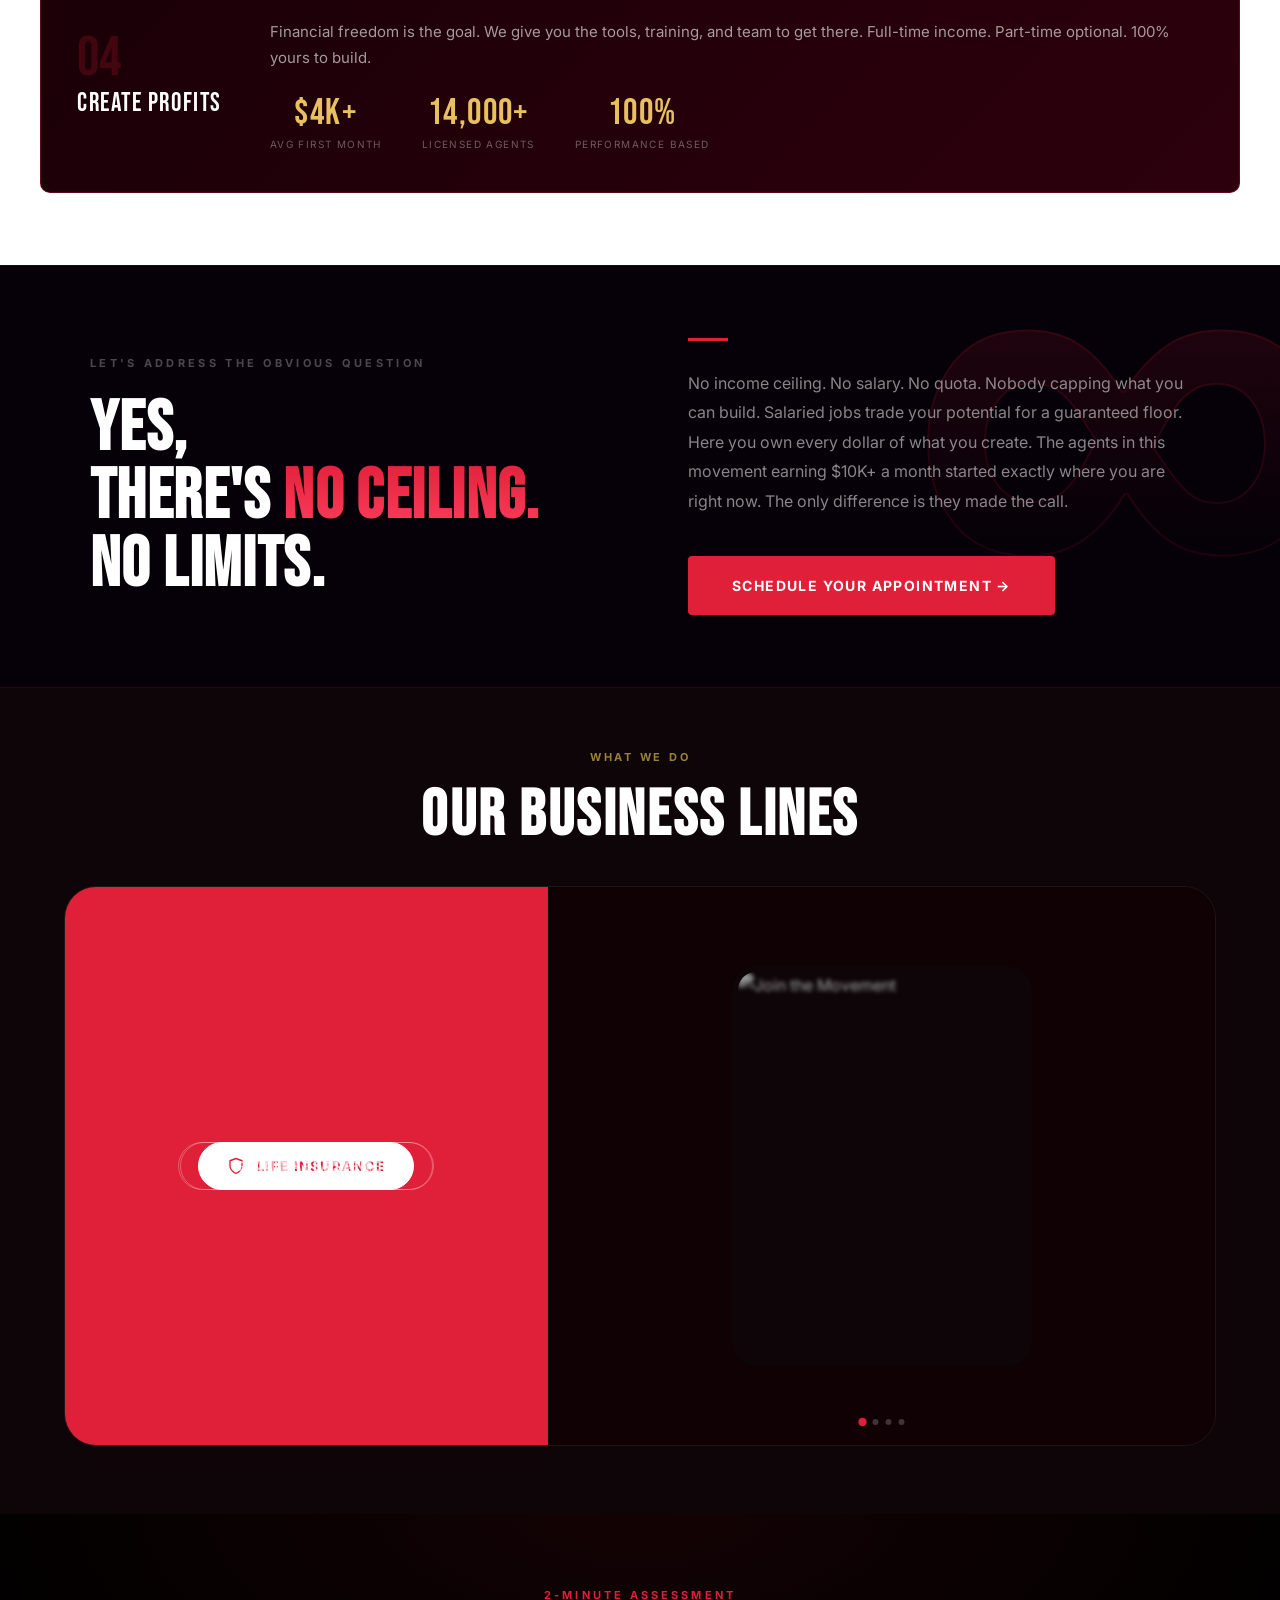
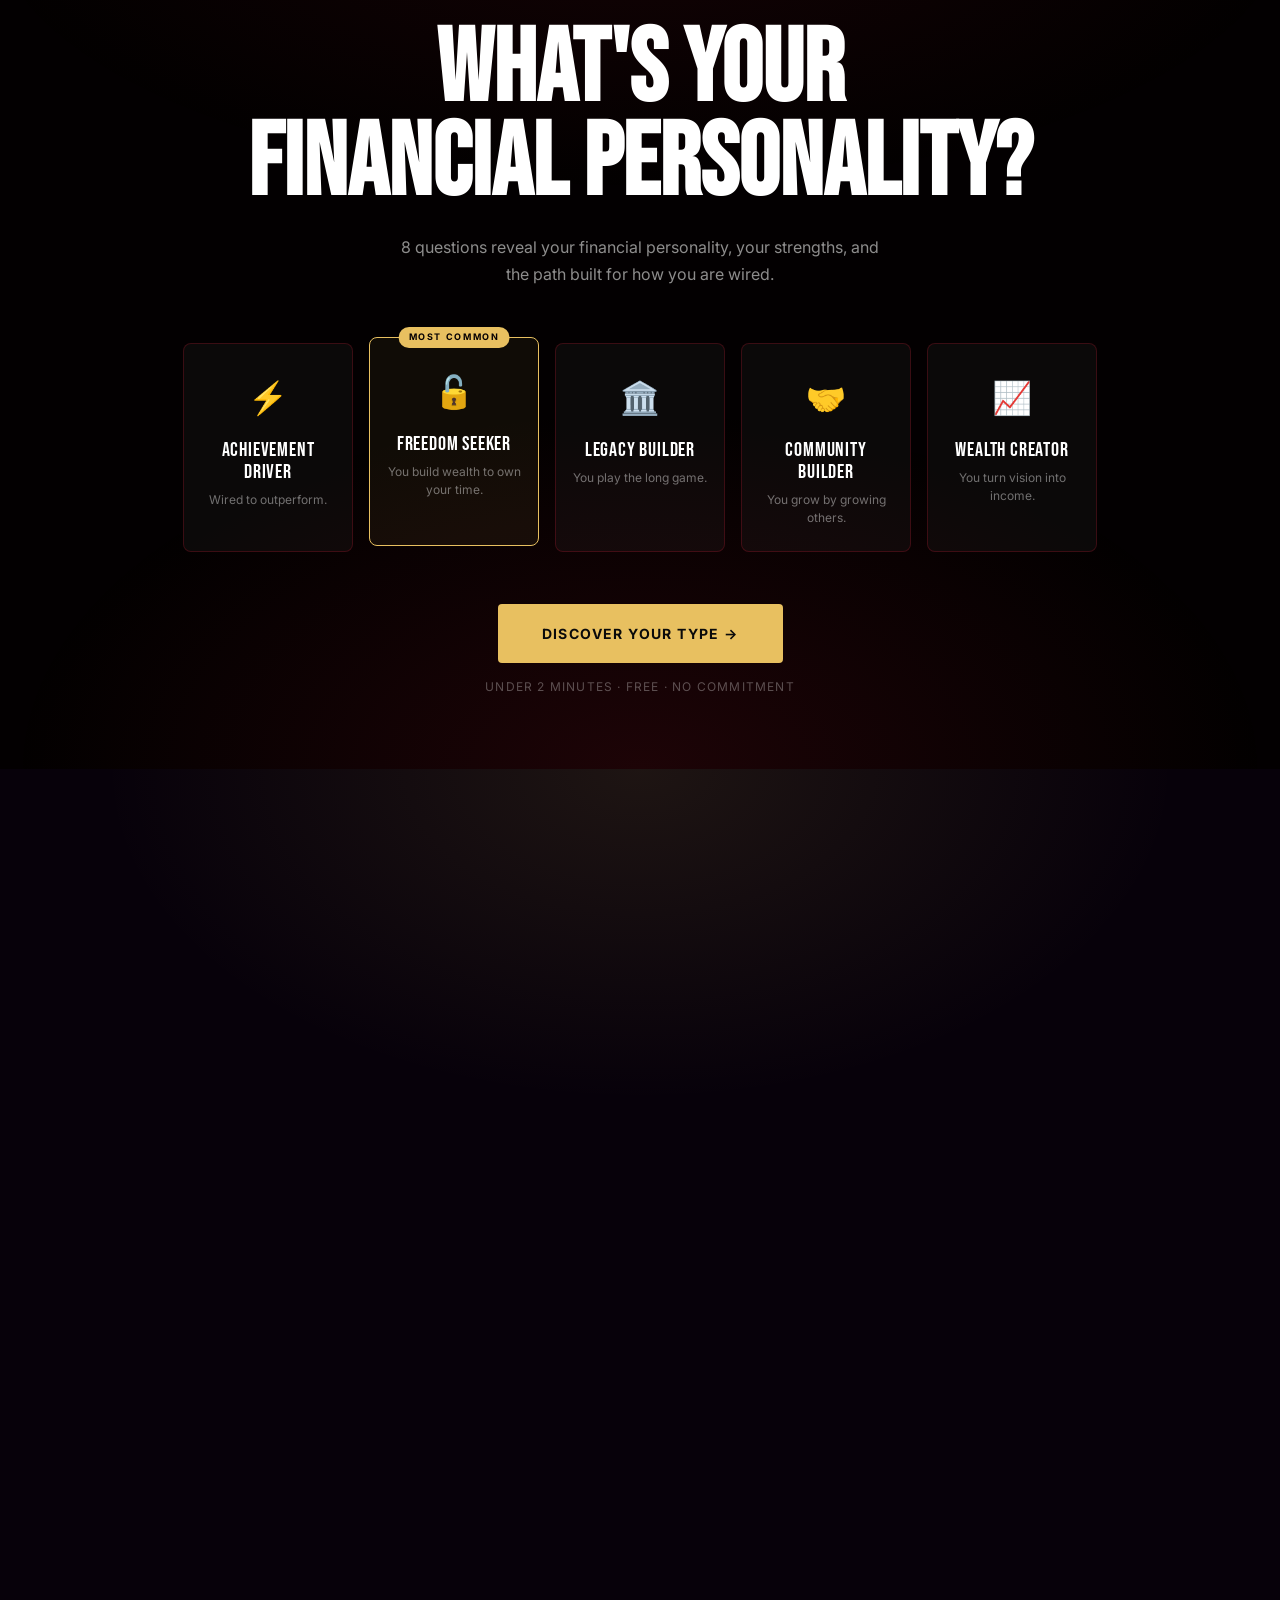
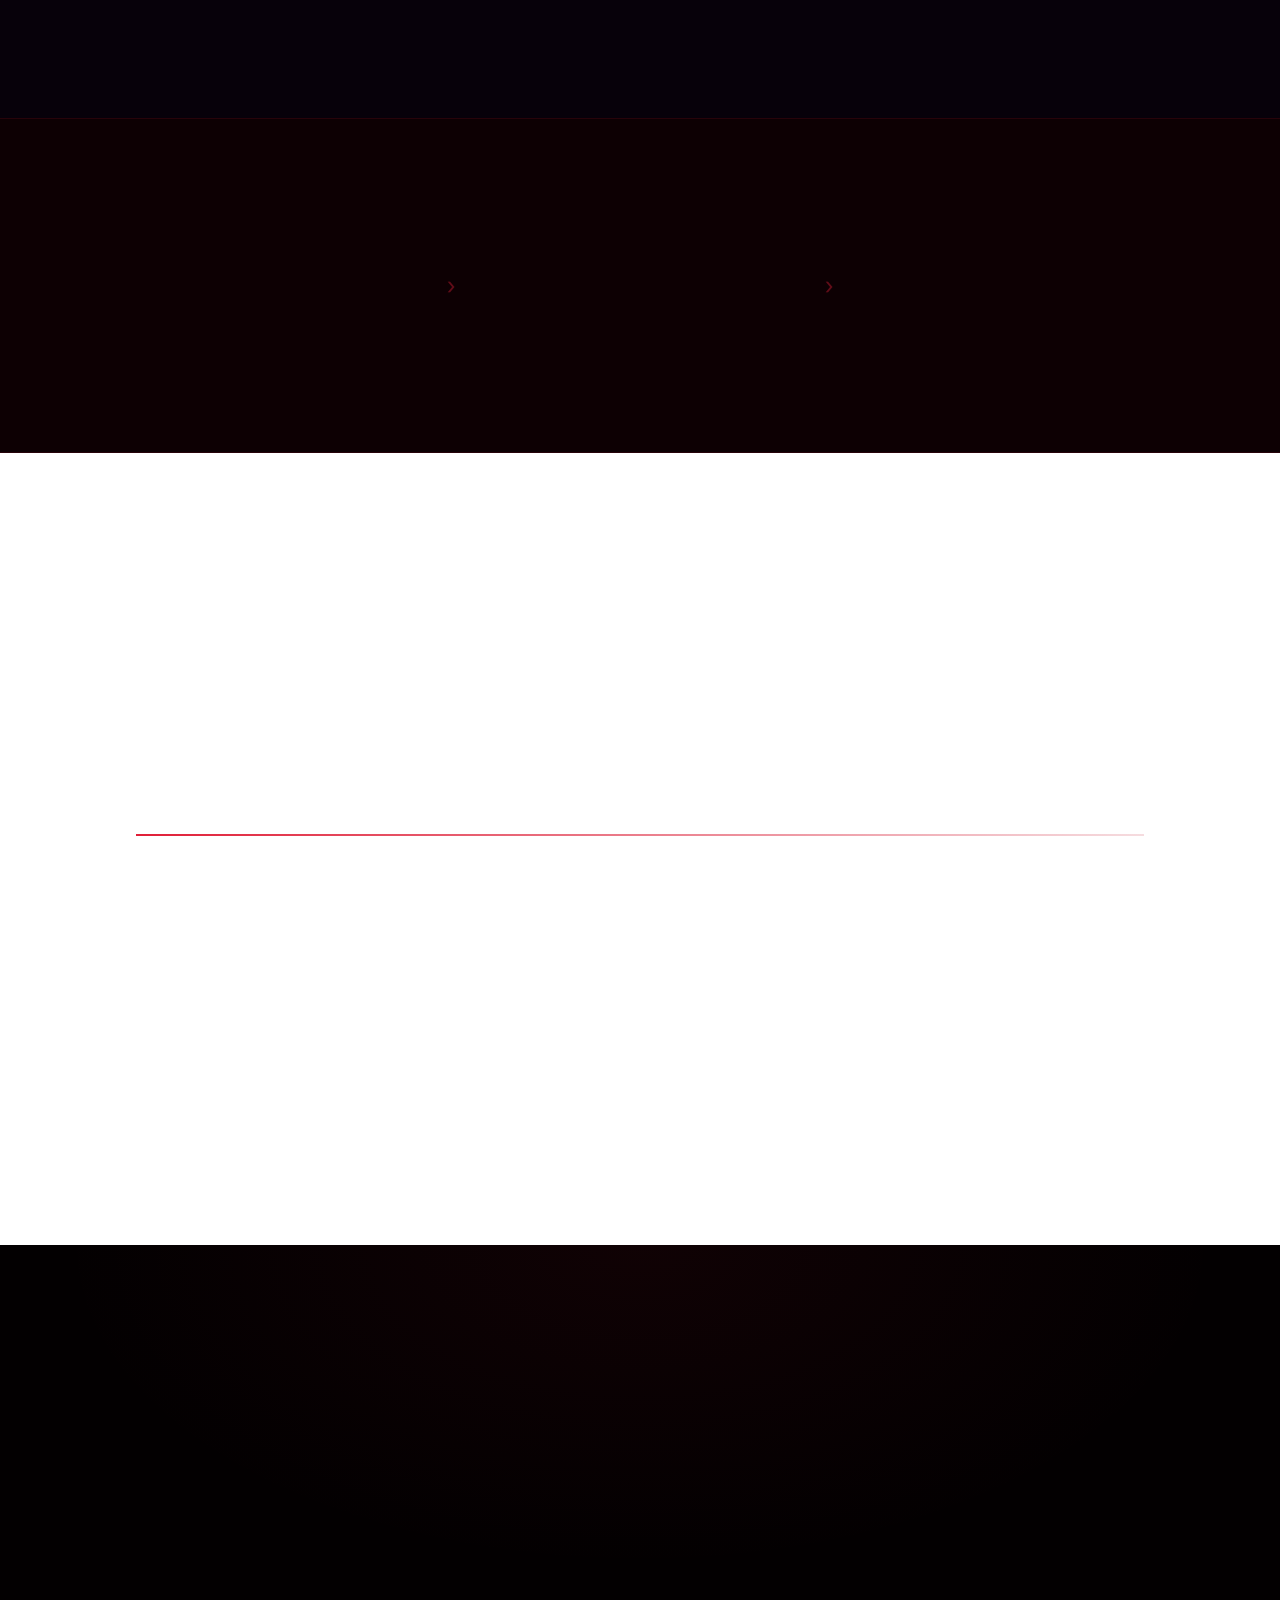
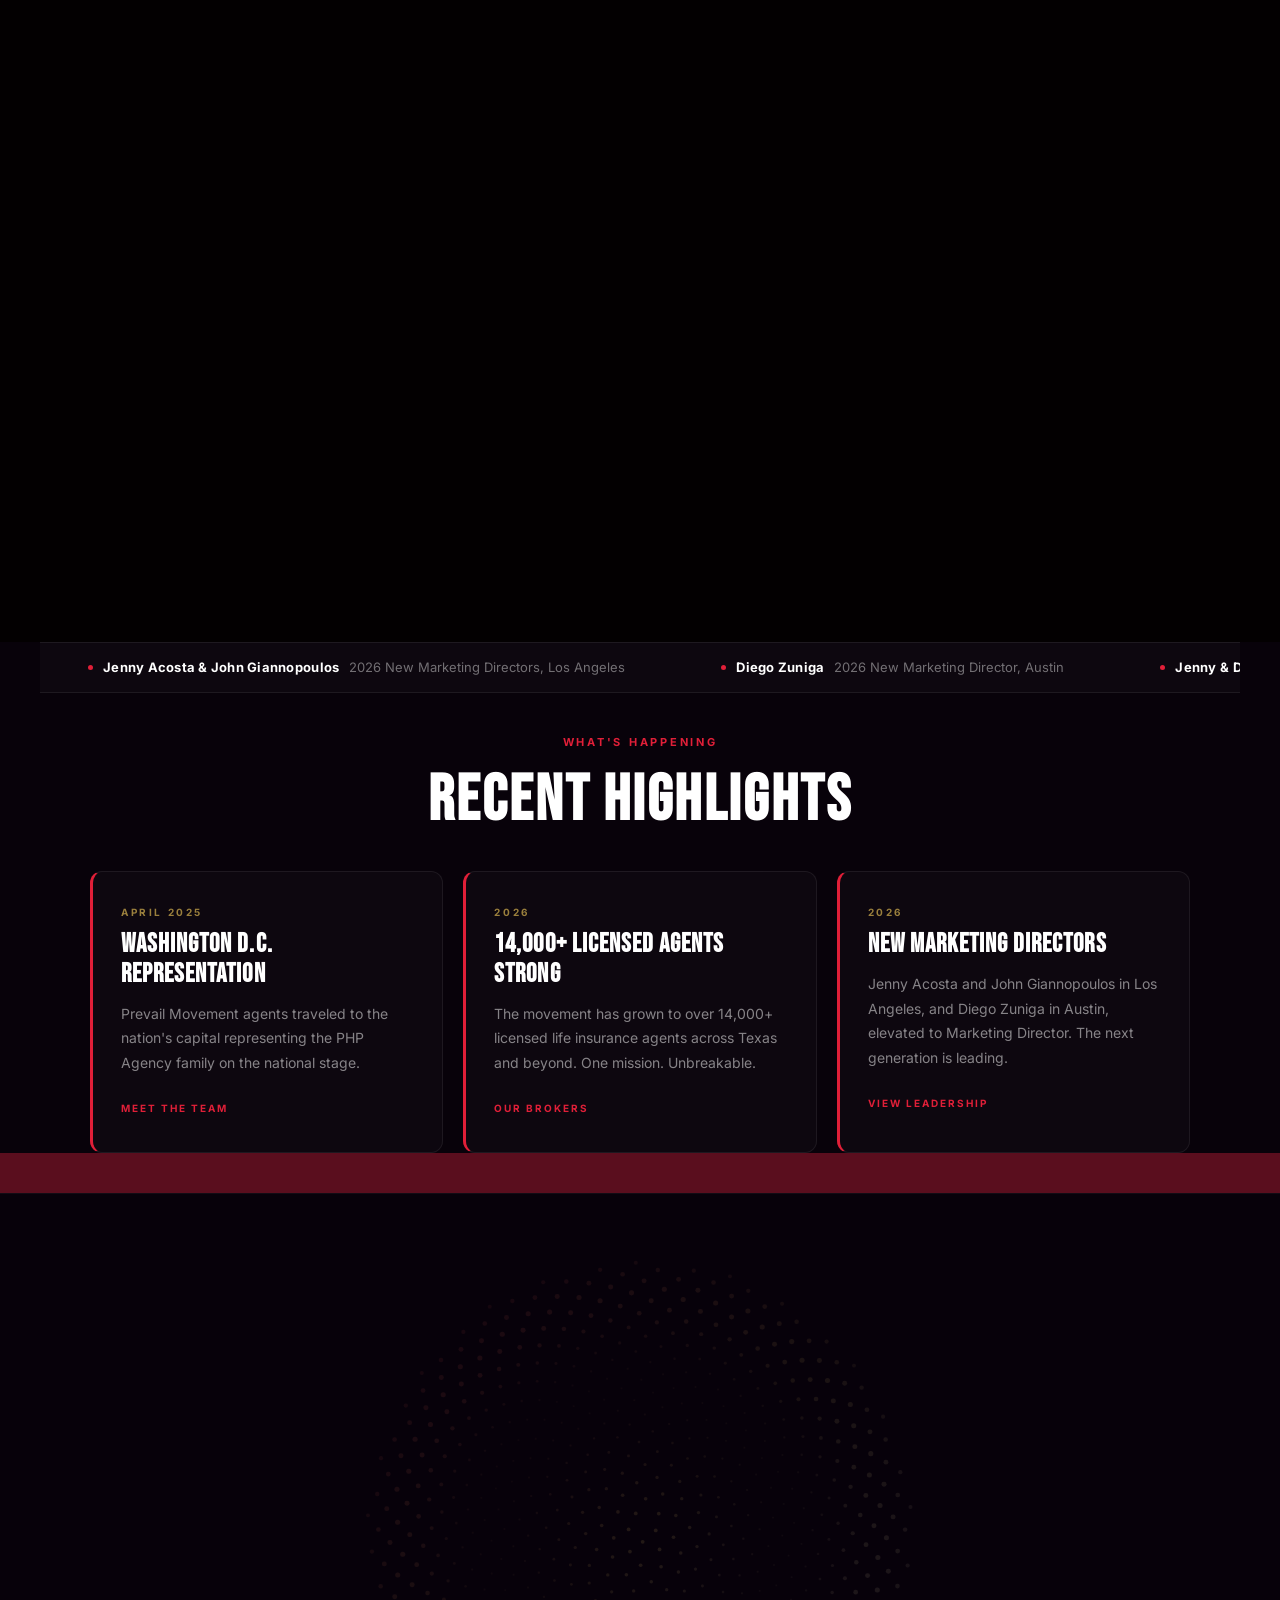
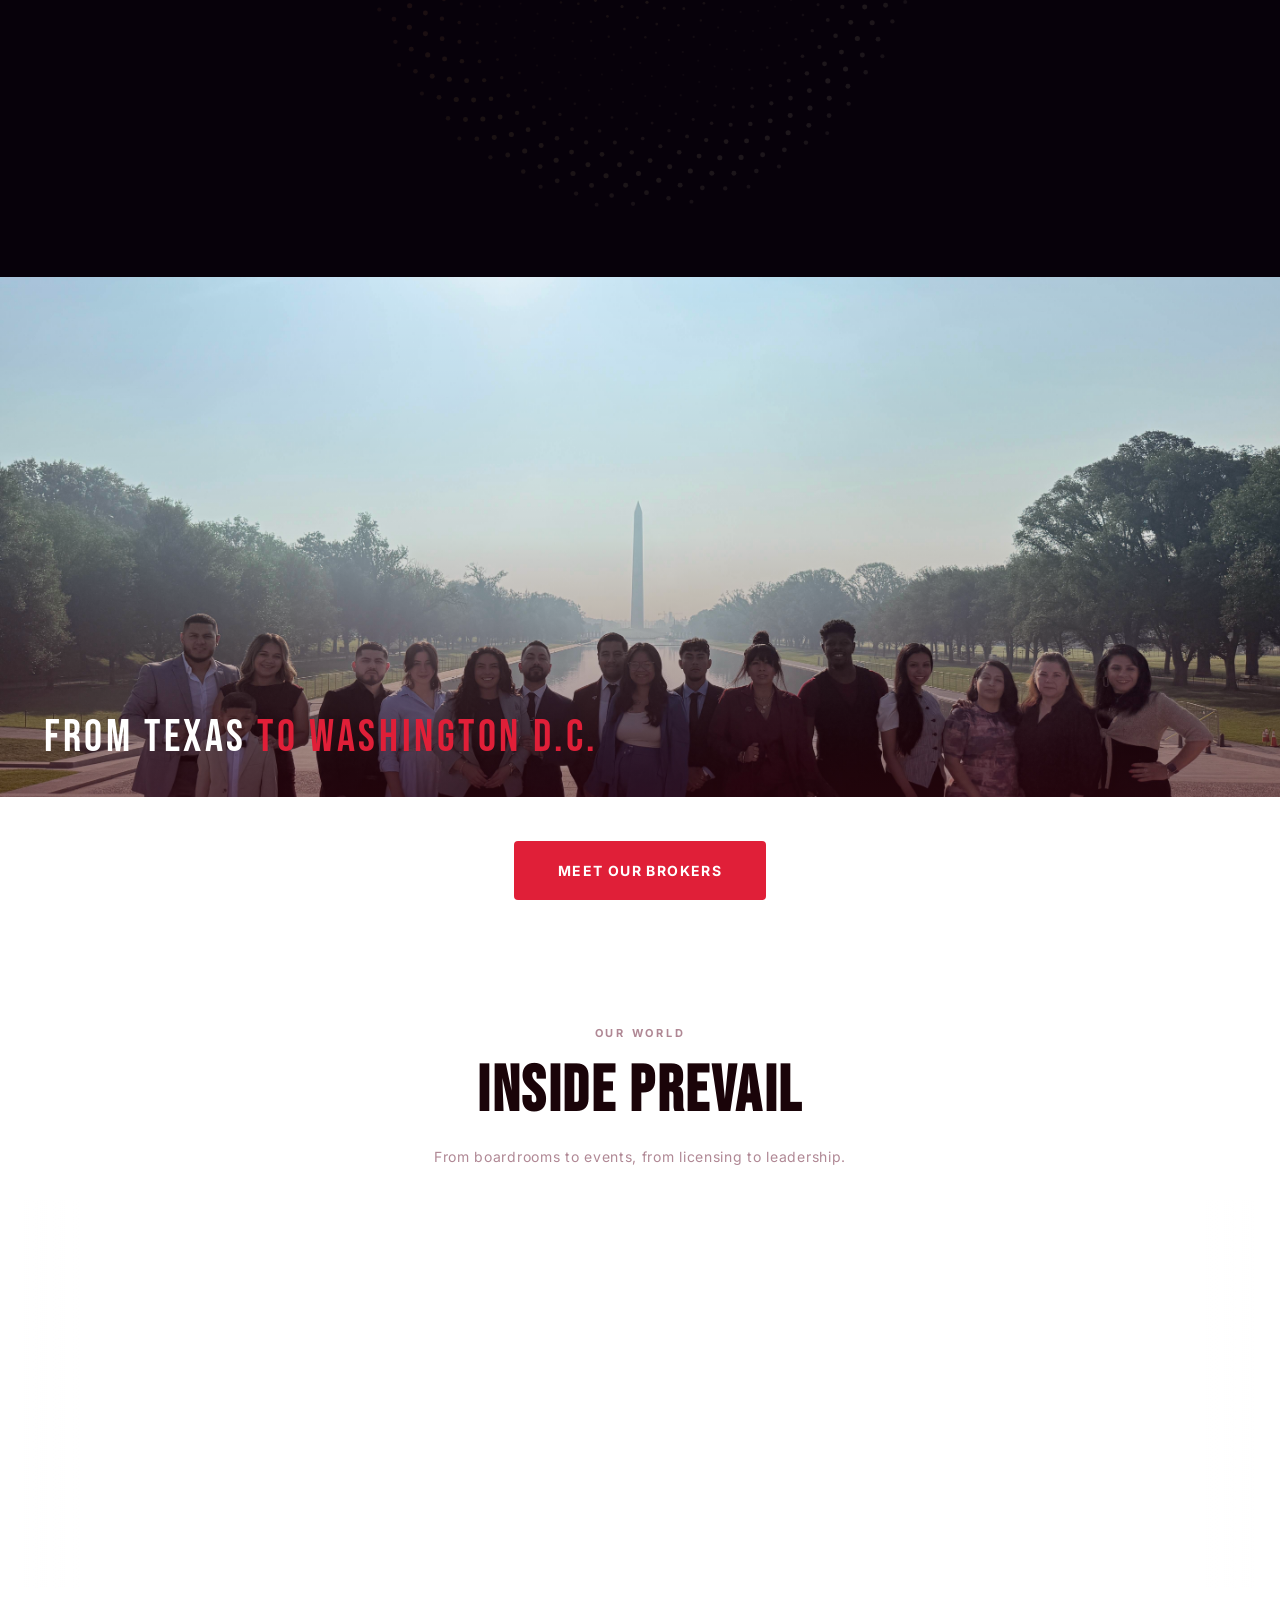
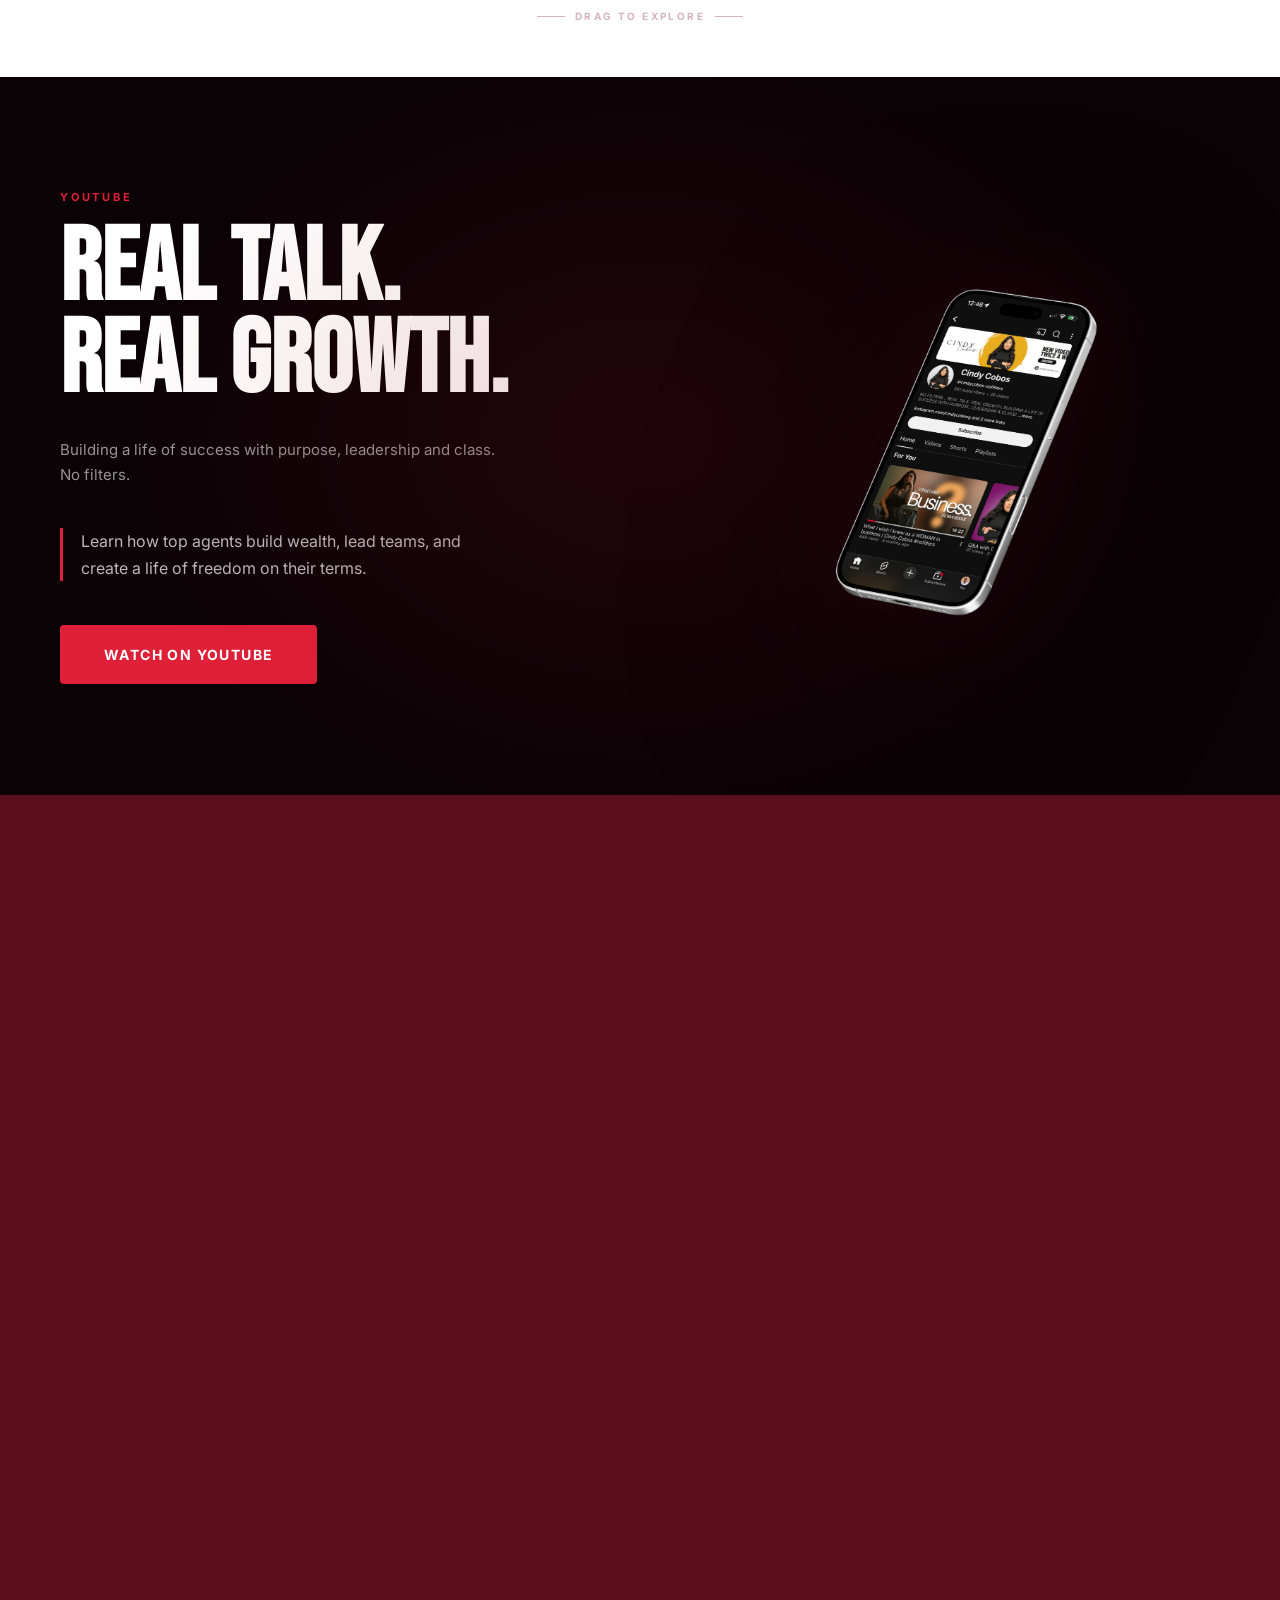
==== commit 6515841e: "Feature only the two newest MDs in Recent Highlights Drop Angel Elvira, the Negretes, and Johnny and" ====
--- a/index.html
+++ b/index.html
@@ -2890,17 +2890,11 @@
   <!-- Achievement Ticker -->
   <div class="wins-ticker" aria-hidden="true">
     <div class="wins-ticker__track">
-      <div class="wins-ticker__item"><div class="wins-ticker__dot"></div><span class="wins-ticker__name">Angel Elvira</span><span class="wins-ticker__win">2026 New Marketing Director</span></div>
-      <div class="wins-ticker__item"><div class="wins-ticker__dot"></div><span class="wins-ticker__name">Pablo &amp; Marissa Negrete</span><span class="wins-ticker__win">2026 New Marketing Directors</span></div>
-      <div class="wins-ticker__item"><div class="wins-ticker__dot"></div><span class="wins-ticker__name">Johnny &amp; Blanca</span><span class="wins-ticker__win">2026 New Marketing Directors</span></div>
       <div class="wins-ticker__item"><div class="wins-ticker__dot"></div><span class="wins-ticker__name">Jenny Acosta &amp; John Giannopoulos</span><span class="wins-ticker__win">2026 New Marketing Directors, Los Angeles</span></div>
       <div class="wins-ticker__item"><div class="wins-ticker__dot"></div><span class="wins-ticker__name">Diego Zuniga</span><span class="wins-ticker__win">2026 New Marketing Director, Austin</span></div>
       <div class="wins-ticker__item"><div class="wins-ticker__dot"></div><span class="wins-ticker__name">Jenny &amp; Demi</span><span class="wins-ticker__win">Opened new office in Westwood, California</span></div>
       <div class="wins-ticker__item"><div class="wins-ticker__dot"></div><span class="wins-ticker__name">DC Trip 2025</span><span class="wins-ticker__win">Representing PREVAIL #financial in DC</span></div>
       <!-- Duplicate for seamless loop -->
-      <div class="wins-ticker__item"><div class="wins-ticker__dot"></div><span class="wins-ticker__name">Angel Elvira</span><span class="wins-ticker__win">2026 New Marketing Director</span></div>
-      <div class="wins-ticker__item"><div class="wins-ticker__dot"></div><span class="wins-ticker__name">Pablo &amp; Marissa Negrete</span><span class="wins-ticker__win">2026 New Marketing Directors</span></div>
-      <div class="wins-ticker__item"><div class="wins-ticker__dot"></div><span class="wins-ticker__name">Johnny &amp; Blanca</span><span class="wins-ticker__win">2026 New Marketing Directors</span></div>
       <div class="wins-ticker__item"><div class="wins-ticker__dot"></div><span class="wins-ticker__name">Jenny Acosta &amp; John Giannopoulos</span><span class="wins-ticker__win">2026 New Marketing Directors, Los Angeles</span></div>
       <div class="wins-ticker__item"><div class="wins-ticker__dot"></div><span class="wins-ticker__name">Diego Zuniga</span><span class="wins-ticker__win">2026 New Marketing Director, Austin</span></div>
       <div class="wins-ticker__item"><div class="wins-ticker__dot"></div><span class="wins-ticker__name">Jenny &amp; Demi</span><span class="wins-ticker__win">Opened new office in Westwood, California</span></div>
@@ -2928,7 +2922,7 @@
     <a href="brokers.html" class="win-card">
       <div class="win-card__date">2026</div>
       <h3 class="win-card__title">New Marketing Directors</h3>
-      <p class="win-card__text">Angel Elvira, Pablo and Marissa Negrete, Johnny and Blanca, Jenny Acosta and John Giannopoulos, and Diego Zuniga elevated to Marketing Director. From Austin to Los Angeles, the next generation is leading.</p>
+      <p class="win-card__text">Jenny Acosta and John Giannopoulos in Los Angeles, and Diego Zuniga in Austin, elevated to Marketing Director. The next generation is leading.</p>
       <span class="win-card__cta">View Leadership</span>
     </a>
   </div>
@@ -3495,7 +3489,7 @@
 .wins-ticker__track {
   display: flex;
   gap: 0;
-  animation: ticker-scroll 34s linear infinite;
+  animation: ticker-scroll 27s linear infinite;
   width: max-content;
 }
 .wins-ticker__track:hover { animation-play-state: paused; }
